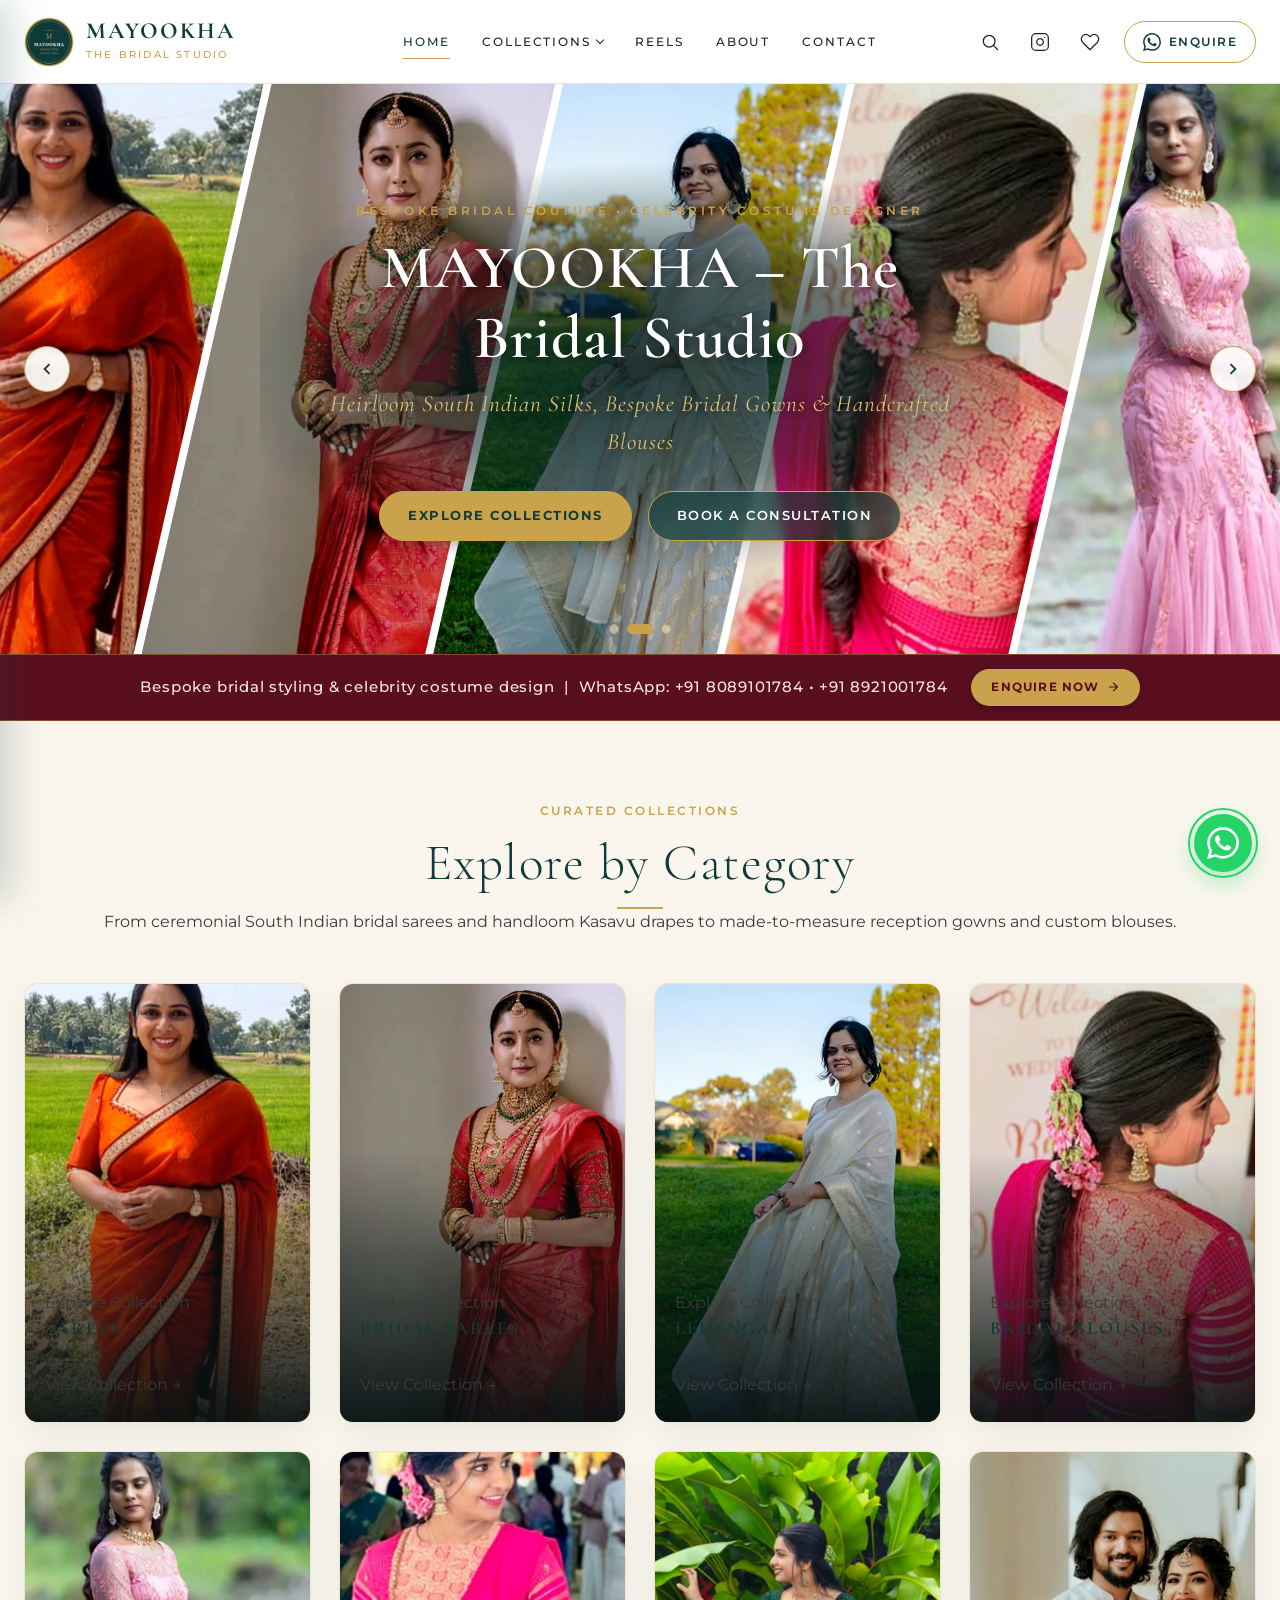
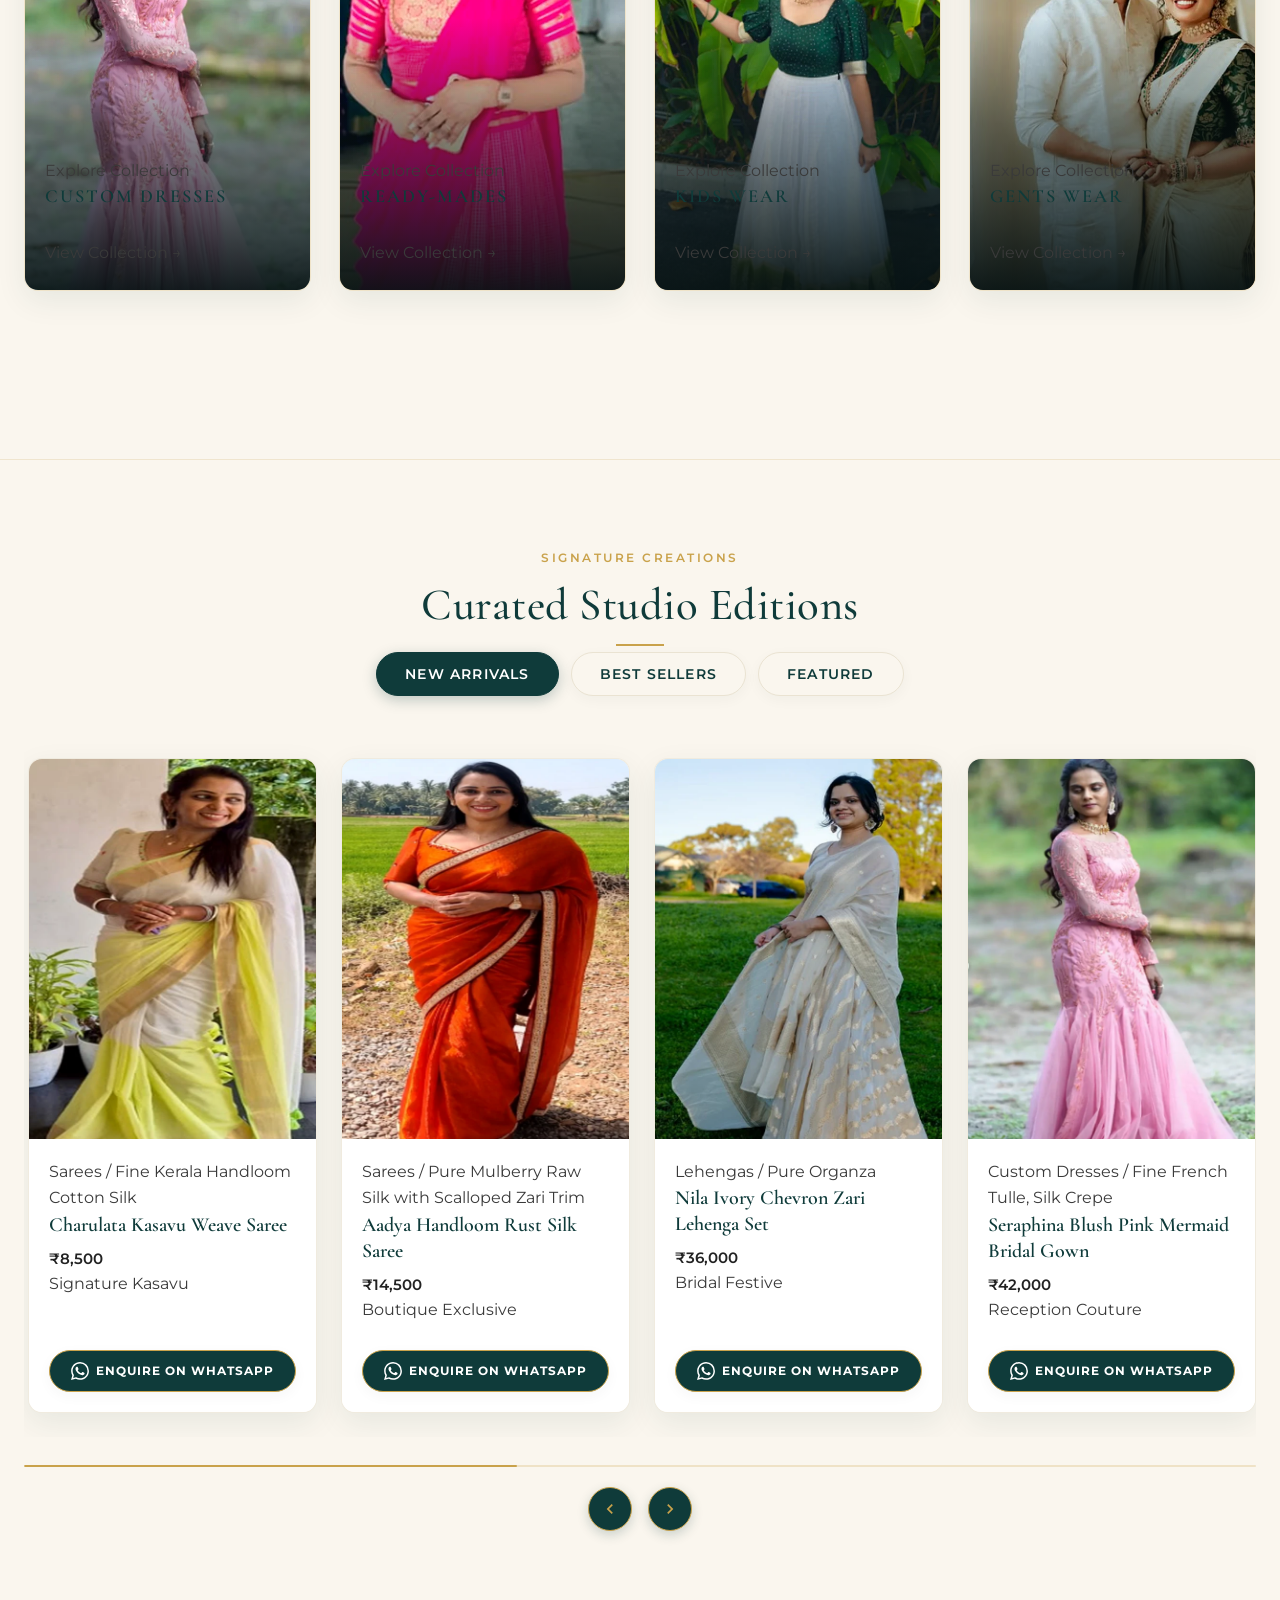
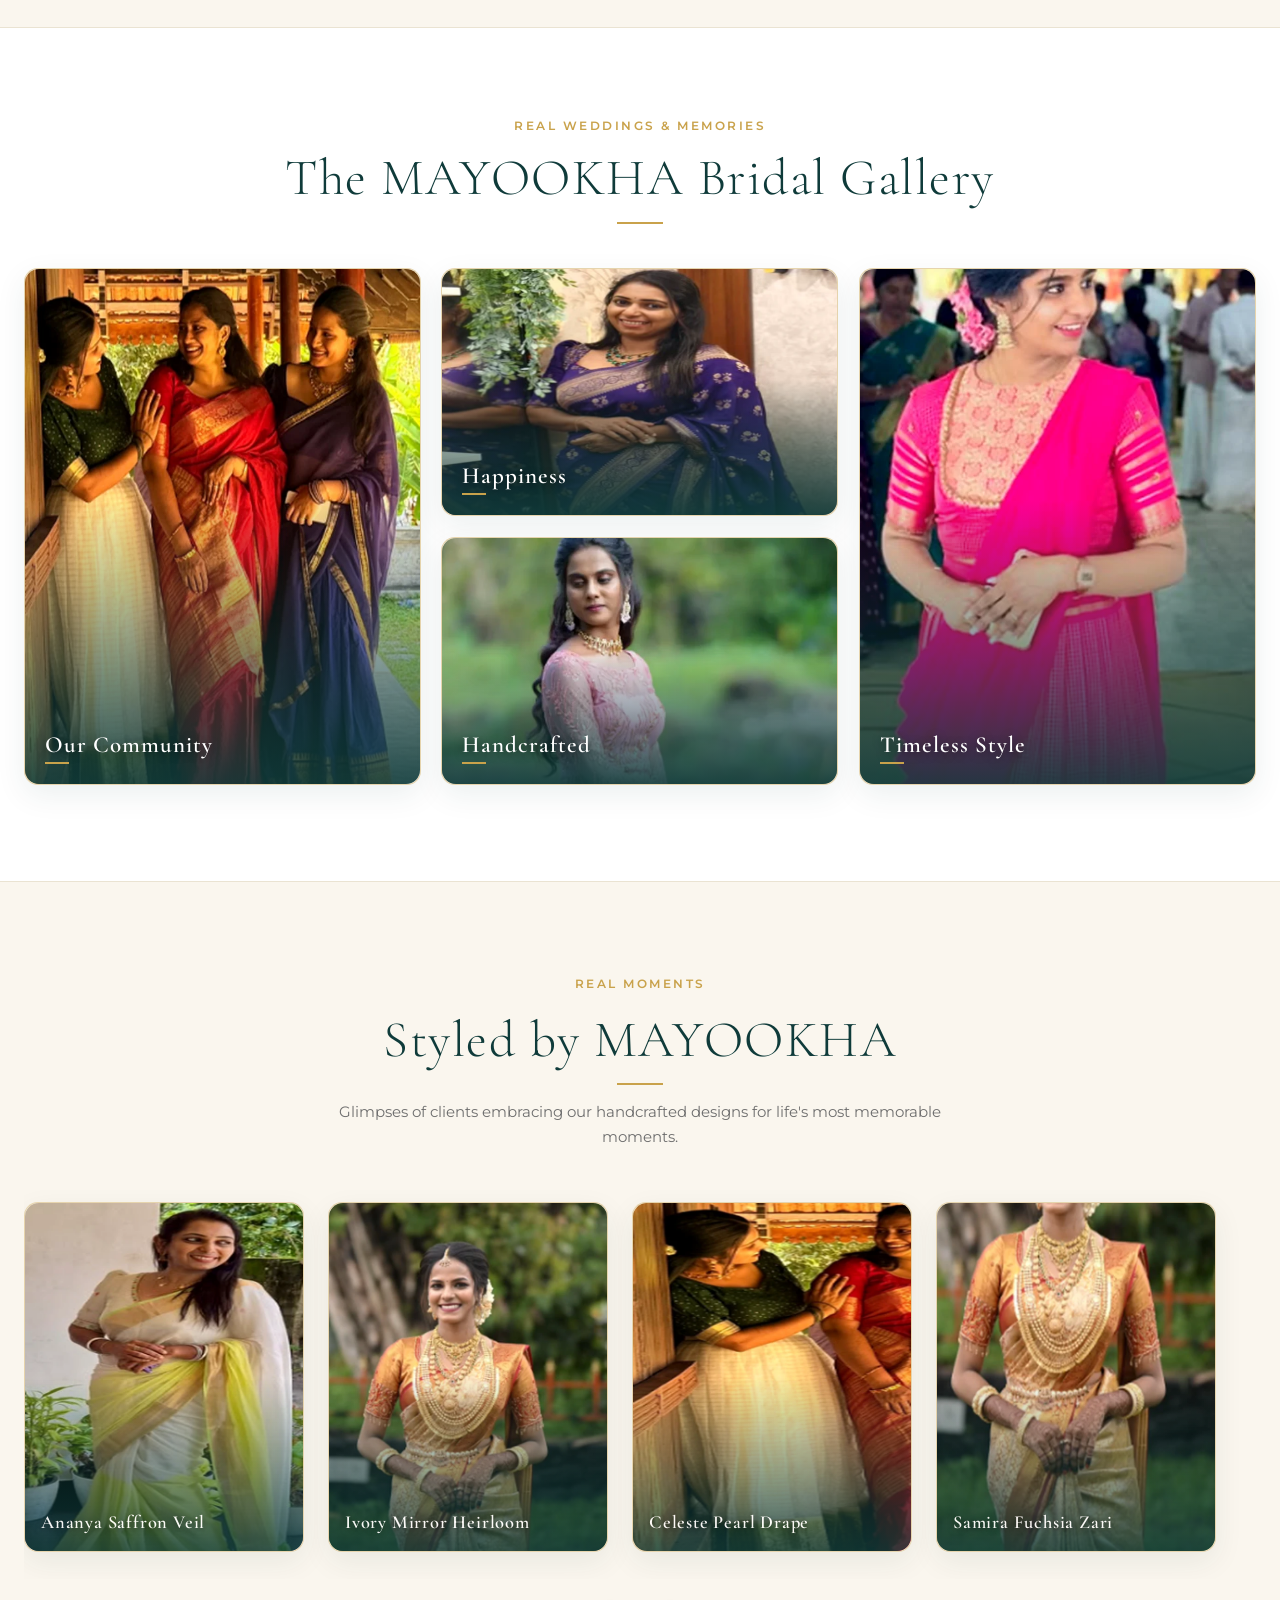
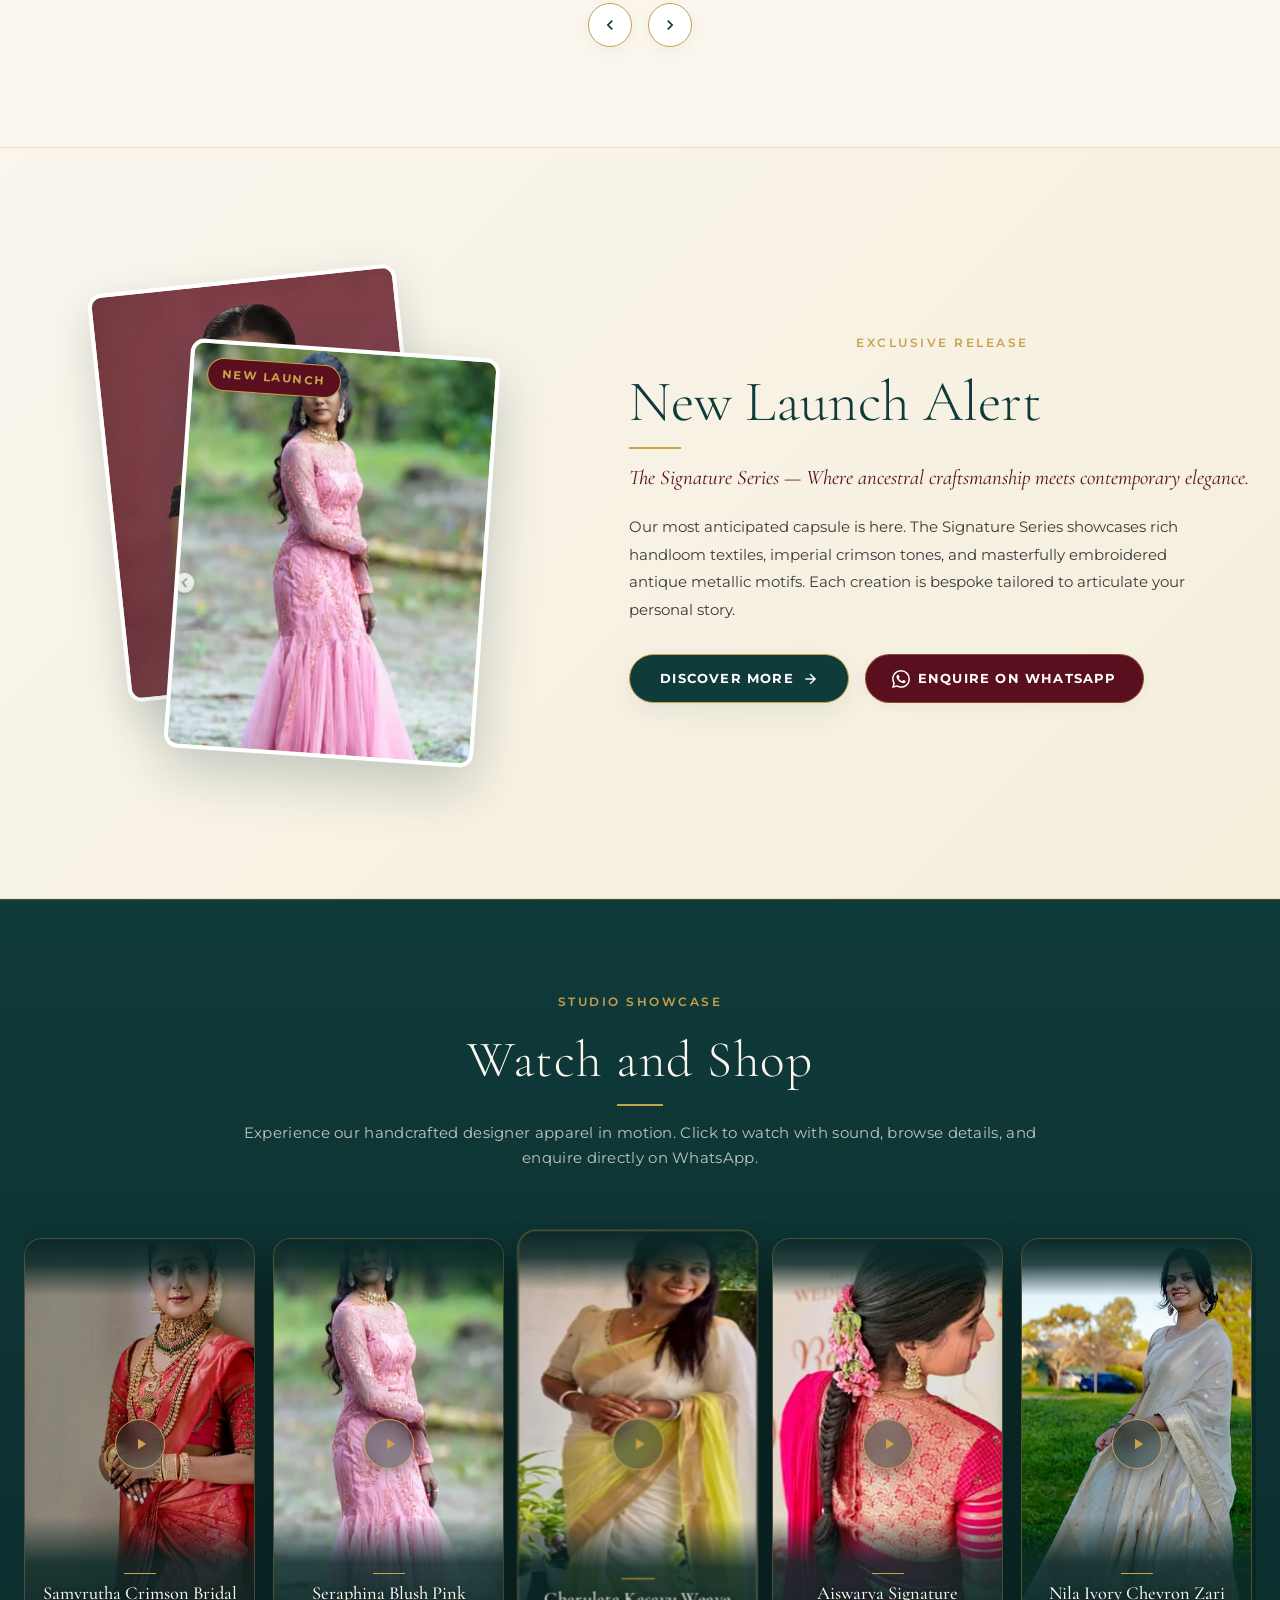
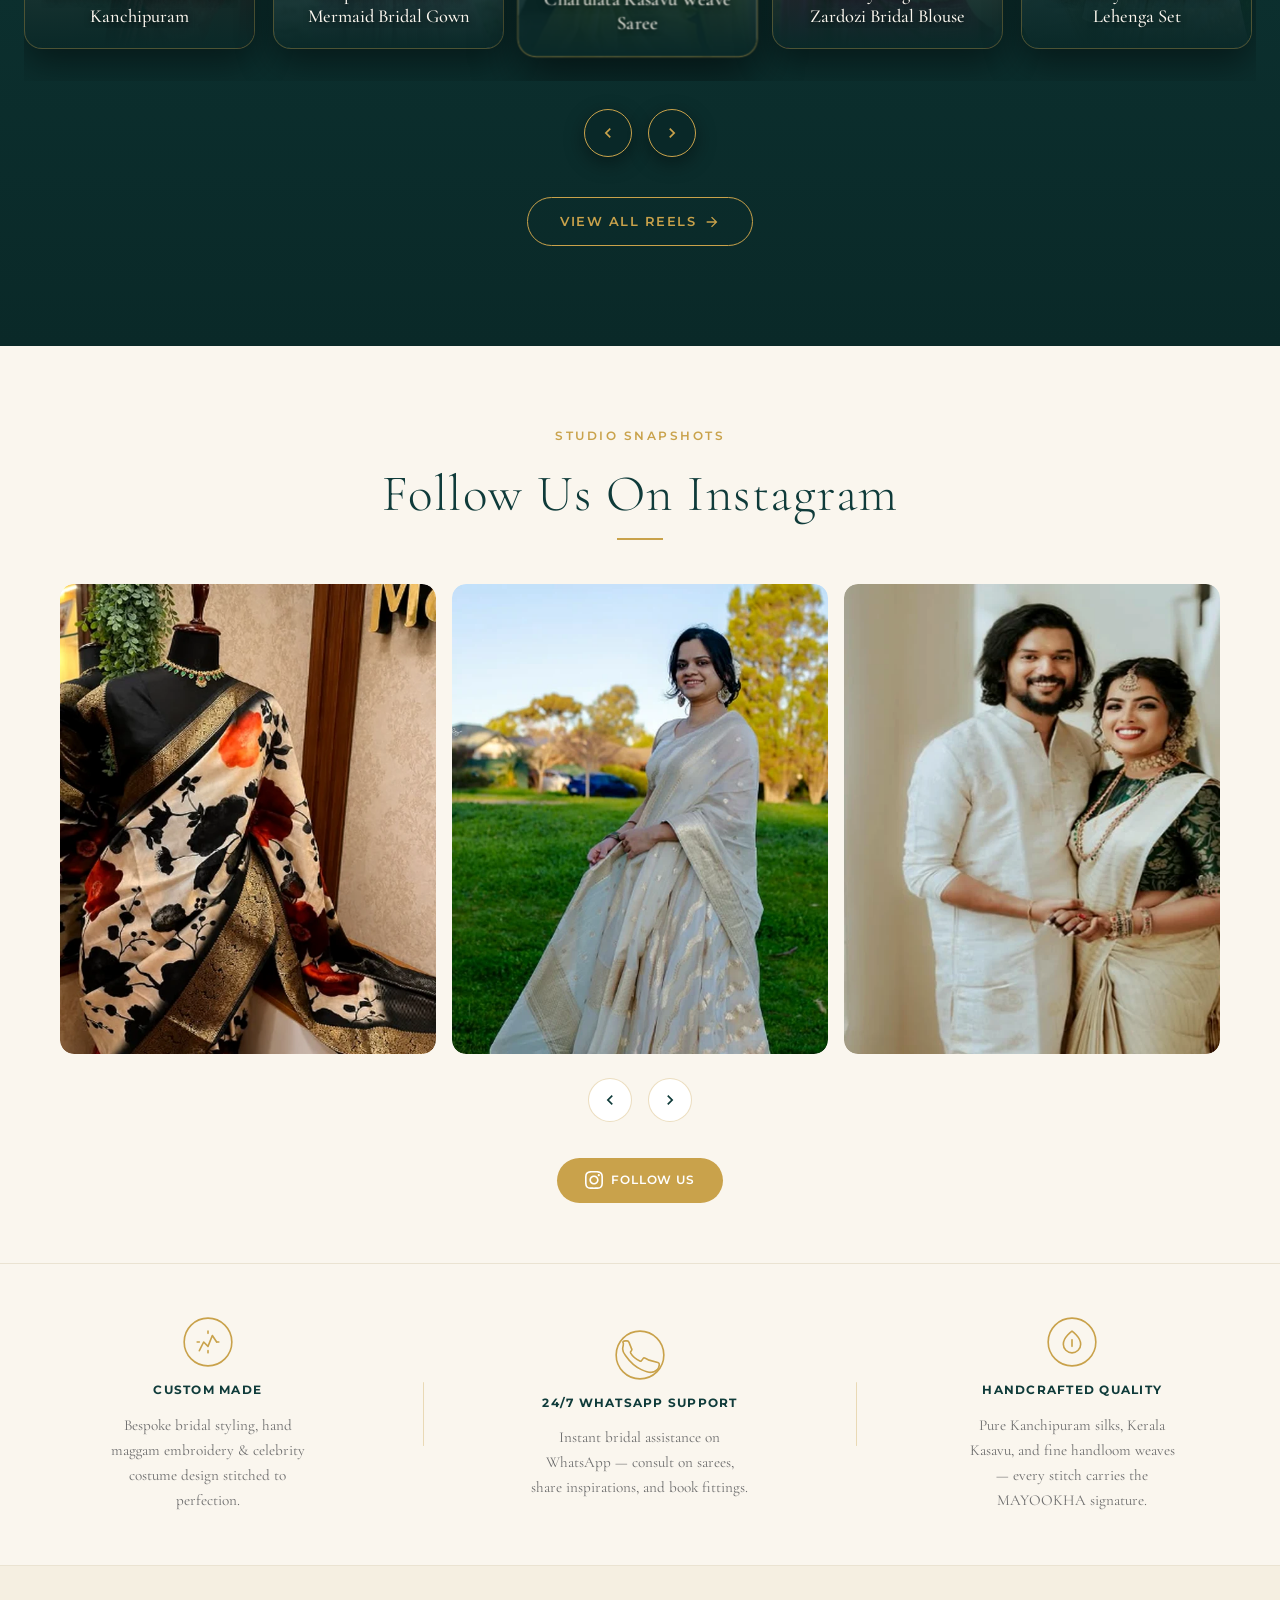
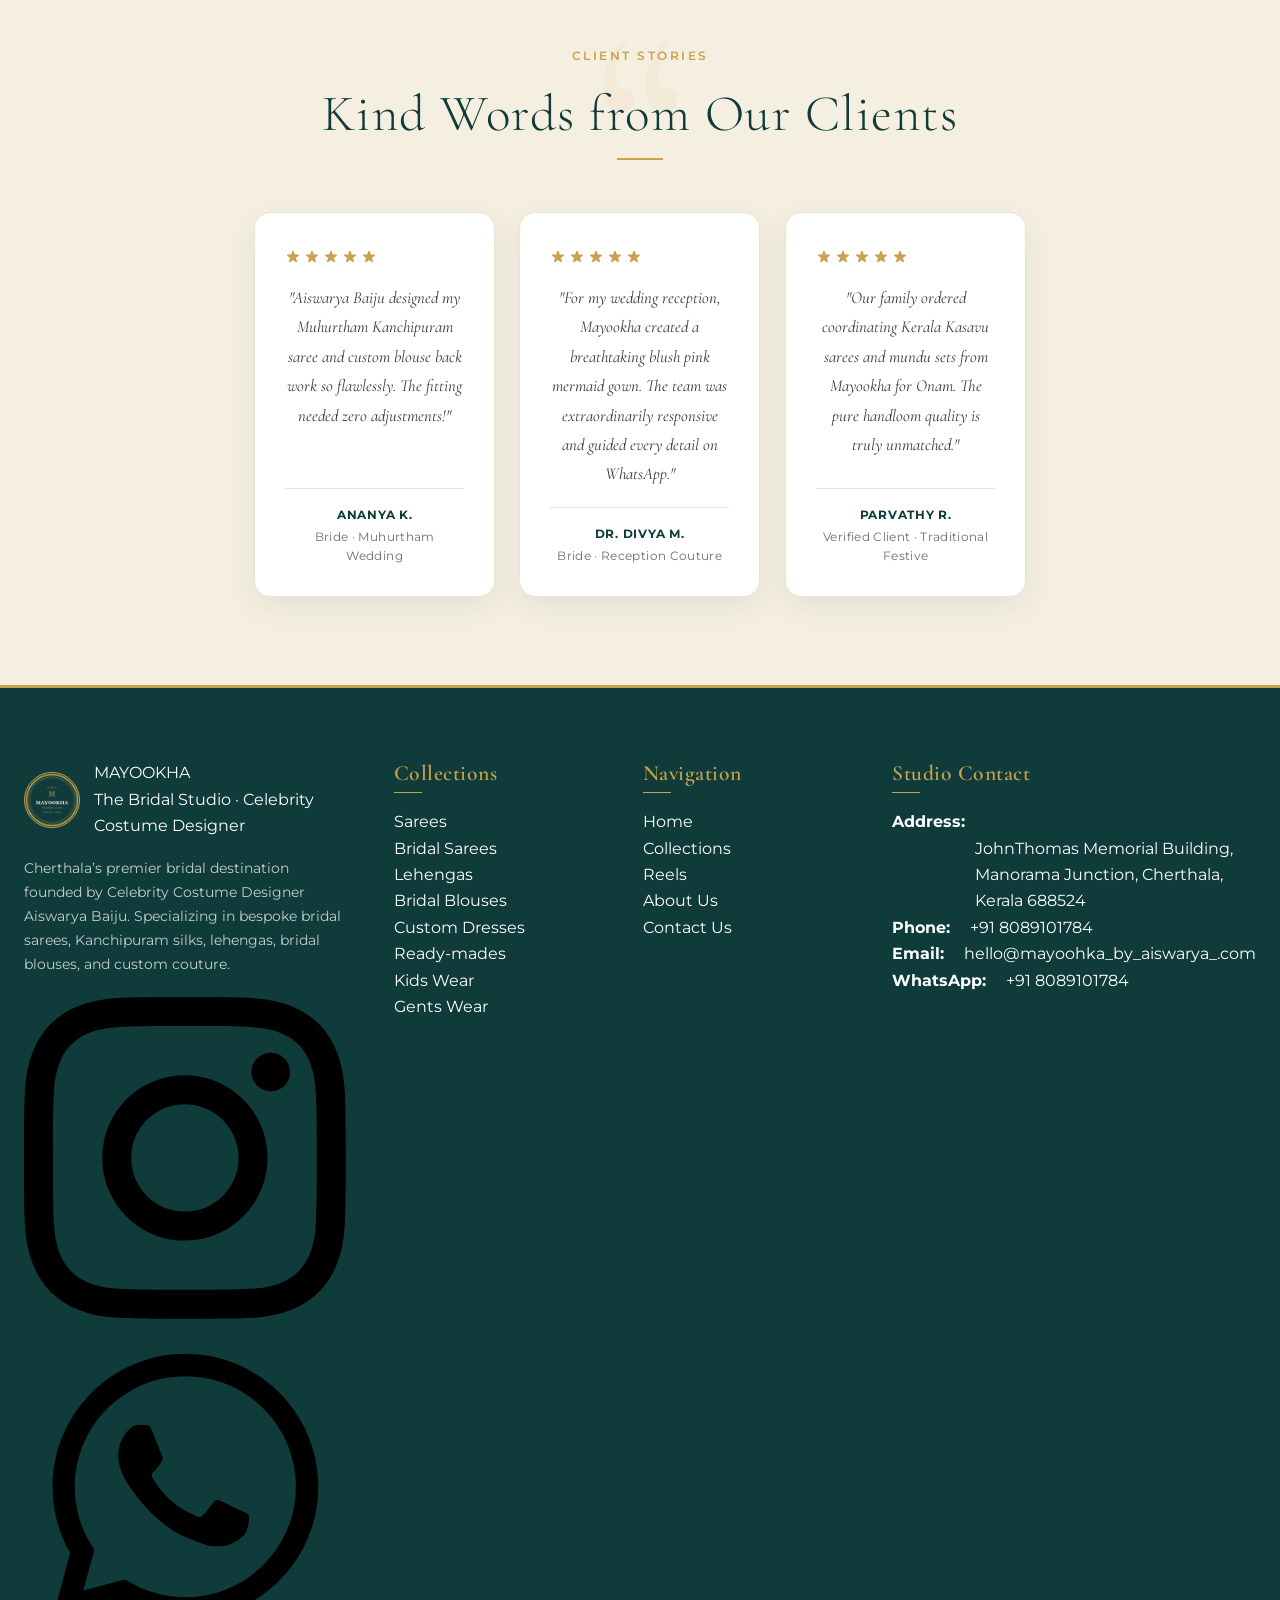
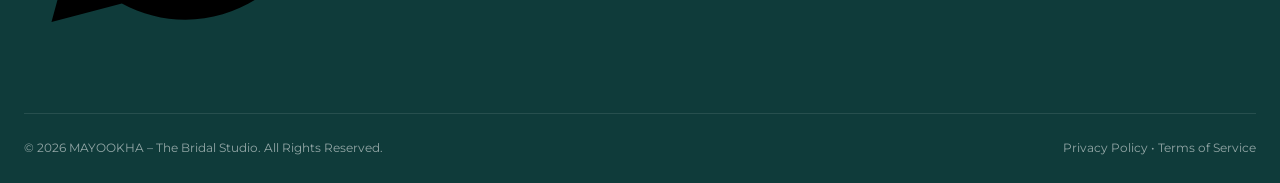
==== deploy/index.html @ e709fb30 "first commit" ====
<!DOCTYPE html>
<html lang="en">
<head>
  <meta charset="UTF-8">
  <meta name="viewport" content="width=device-width, initial-scale=1.0">
  <title>MAYOOKHA – The Bridal Studio | Contemporary Fashion &amp; Apparel</title>
  <meta name="description" content="MAYOOKHA – The Bridal Studio by Celebrity Costume Designer Aiswarya Baiju in Cherthala, Kerala. Bespoke bridal sarees, Kanchipuram silks, lehengas, designer bridal blouses, and custom couture.">
  <meta name="robots" content="noindex, nofollow">

  <!-- Open Graph Meta Tags -->
  <meta property="og:title" content="MAYOOKHA – The Bridal Studio | Celebrity Costume Designer">
  <meta property="og:description" content="MAYOOKHA – The Bridal Studio by Celebrity Costume Designer Aiswarya Baiju in Cherthala, Kerala. Bespoke bridal sarees, Kanchipuram silks, lehengas, designer bridal blouses, and custom couture.">
  <meta property="og:image" content="assets/images/logo-badge.png">
  <meta property="og:type" content="website">
  
  <!-- Google Fonts: Cormorant Garamond & Montserrat -->
  <link rel="preconnect" href="https://fonts.googleapis.com">
  <link rel="preconnect" href="https://fonts.gstatic.com" crossorigin>
  <link href="https://fonts.googleapis.com/css2?family=Cormorant+Garamond:ital,wght@0,400;0,500;0,600;0,700;1,400&family=Montserrat:wght@300;400;500;600;700&display=swap" rel="stylesheet">
  
  <!-- Favicon -->
  <link rel="icon" type="image/png" sizes="32x32" href="assets/images/logo-badge.png">
  <link rel="icon" type="image/png" sizes="16x16" href="assets/images/logo-badge.png">
  <link rel="apple-touch-icon" sizes="180x180" href="assets/images/logo-badge.png">
  <meta name="theme-color" content="#0F3B3A">

  <!-- Master Stylesheet with cache buster -->
  <link rel="stylesheet" href="css/style.css?v=7.0">
</head>
<body>

  <!-- ========================================================================
       1. Sticky Header
       ======================================================================== -->
  <header class="site-header" id="mainHeader">
    <div class="container header-inner">
      
      <!-- Mobile Hamburger Toggle (Left on mobile under 768px, >=44px tap area) -->
      <button class="mobile-toggle" aria-label="Open Navigation Menu" aria-expanded="false" aria-controls="mobileDrawer">
        <span class="hamburger-bar"></span>
        <span class="hamburger-bar"></span>
        <span class="hamburger-bar"></span>
      </button>

      <!-- Brand Logo & Name (Left on desktop, centered on mobile) -->
      <a href="index.html" class="brand-link" aria-label="MAYOOKHA - Home">
        <img src="assets/images/logo-badge.png" alt="MAYOOKHA Emblem" class="brand-badge-img" width="50" height="50">
        <div class="brand-text-wrap">
          <span class="brand-main-text">MAYOOKHA</span>
          <span class="brand-sub-text">The Bridal Studio</span>
        </div>
      </a>

      <!-- Center Desktop Navigation -->
      <nav class="main-nav" aria-label="Primary Navigation">
        <div class="nav-item">
          <a href="index.html" class="nav-link active">Home</a>
        </div>

        <!-- Collections Dropdown -->
        <div class="nav-item">
          <a href="collections.html" class="nav-link">
            Collections <span class="nav-arrow"></span>
          </a>
          <div class="dropdown-menu" role="menu">
                        <div class="dropdown-grid">
              <a href="collections.html?c=sarees" class="dropdown-card">
                <img src="assets/images/collection-01.webp" alt="Sarees" class="dropdown-thumb" width="64" height="64" loading="lazy">
                <div class="dropdown-card-text">
                  <div class="dropdown-title">Sarees</div>
                  <div class="dropdown-desc">Kasavu, tissue, organza &amp; celebration drapes</div>
                </div>
              </a>

              <a href="collections.html?c=bridal-sarees" class="dropdown-card">
                <img src="assets/images/collection-02.webp" alt="Bridal Sarees" class="dropdown-thumb" width="64" height="64" loading="lazy">
                <div class="dropdown-card-text">
                  <div class="dropdown-title">Bridal Sarees</div>
                  <div class="dropdown-desc">Pure Kanchipuram silks &amp; Muhurtham weaves</div>
                </div>
              </a>

              <a href="collections.html?c=lehengas" class="dropdown-card">
                <img src="assets/images/collection-03.webp" alt="Lehengas" class="dropdown-thumb" width="64" height="64" loading="lazy">
                <div class="dropdown-card-text">
                  <div class="dropdown-title">Lehengas</div>
                  <div class="dropdown-desc">Bridal lehengas, dhavani sets &amp; half-sarees</div>
                </div>
              </a>

              <a href="collections.html?c=bridal-blouses" class="dropdown-card">
                <img src="assets/images/collection-04.webp" alt="Bridal Blouses" class="dropdown-thumb" width="64" height="64" loading="lazy">
                <div class="dropdown-card-text">
                  <div class="dropdown-title">Bridal Blouses</div>
                  <div class="dropdown-desc">Zardozi, aari, maggam &amp; designer back work</div>
                </div>
              </a>

              <a href="collections.html?c=custom-dresses" class="dropdown-card">
                <img src="assets/images/collection-05.webp" alt="Custom Dresses" class="dropdown-thumb" width="64" height="64" loading="lazy">
                <div class="dropdown-card-text">
                  <div class="dropdown-title">Custom Dresses</div>
                  <div class="dropdown-desc">Bespoke bridal gowns &amp; evening couture</div>
                </div>
              </a>

              <a href="collections.html?c=ready-mades" class="dropdown-card">
                <img src="assets/images/collection-06.webp" alt="Ready-mades" class="dropdown-thumb" width="64" height="64" loading="lazy">
                <div class="dropdown-card-text">
                  <div class="dropdown-title">Ready-mades</div>
                  <div class="dropdown-desc">Designer kurtas &amp; festive coordinates</div>
                </div>
              </a>

              <a href="collections.html?c=kids-wear" class="dropdown-card">
                <img src="assets/images/collection-07.webp" alt="Kids Wear" class="dropdown-thumb" width="64" height="64" loading="lazy">
                <div class="dropdown-card-text">
                  <div class="dropdown-title">Kids Wear</div>
                  <div class="dropdown-desc">Pattu pavadai &amp; custom kids ethnic wear</div>
                </div>
              </a>

              <a href="collections.html?c=gents-wear" class="dropdown-card">
                <img src="assets/images/collection-08.webp" alt="Gents Wear" class="dropdown-thumb" width="64" height="64" loading="lazy">
                <div class="dropdown-card-text">
                  <div class="dropdown-title">Gents Wear</div>
                  <div class="dropdown-desc">Kasavu mundu sets, silk kurtas &amp; groomswear</div>
                </div>
              </a>
            </div>
            <div class="dropdown-footer">
              <a href="collections.html" class="dropdown-all-link">
                View All Collections &rarr;
              </a>
            </div>
          </div>
        </div>

        <div class="nav-item">
          <a href="reels.html" class="nav-link">Reels</a>
        </div>

        <div class="nav-item">
          <a href="about.html" class="nav-link">About</a>
        </div>

        <div class="nav-item">
          <a href="contact.html" class="nav-link">Contact</a>
        </div>
      </nav>

      <!-- Right Header Actions -->
      <div class="header-actions">
        <!-- Thin-line Search Icon (20px, 1.5px stroke, 44px tap area) -->
        <button class="icon-btn search-trigger" aria-label="Open Search">
          <svg width="20" height="20" viewBox="0 0 24 24" fill="none" stroke="currentColor" stroke-width="1.5" stroke-linecap="round" stroke-linejoin="round" aria-hidden="true"><circle cx="11" cy="11" r="7"/><line x1="21" y1="21" x2="16" y2="16"/></svg>
        </button>

        <!-- Thin-line Instagram Icon (20px, 1.5px stroke, 44px tap area) -->
        <a href="https://www.instagram.com/mayoohka_by_aiswarya_/" target="_blank" rel="noopener" class="icon-btn header-insta-btn" aria-label="Visit Instagram Profile">
          <svg width="20" height="20" viewBox="0 0 24 24" fill="none" stroke="currentColor" stroke-width="1.5" stroke-linecap="round" stroke-linejoin="round" aria-hidden="true"><rect x="2" y="2" width="20" height="20" rx="5" ry="5"/><path d="M16 11.37A4 4 0 1 1 12.63 8 4 4 0 0 1 16 11.37z"/><line x1="17.5" y1="6.5" x2="17.51" y2="6.5"/></svg>
        </a>

        <!-- Thin-line Wishlist Heart Icon (20px, 1.5px stroke, 44px tap area) -->
        <a href="#wishlist" class="icon-btn wishlist-btn" aria-label="View Wishlist">
          <svg width="20" height="20" viewBox="0 0 24 24" fill="none" stroke="currentColor" stroke-width="1.5" stroke-linecap="round" stroke-linejoin="round" aria-hidden="true"><path d="M20.84 4.61a5.5 5.5 0 0 0-7.78 0L12 5.67l-1.06-1.06a5.5 5.5 0 0 0-7.78 7.78l1.06 1.06L12 21.23l7.78-7.78 1.06-1.06a5.5 5.5 0 0 0 0-7.78z"/></svg>
          <span class="badge-count wishlist-badge" style="display: none;">0</span>
        </a>

        <!-- Mobile WhatsApp Icon Button (Under 768px, 44px tap target) -->
        <a href="https://wa.me/918089101784" target="_blank" rel="noopener" class="icon-btn mobile-wa-btn" aria-label="Chat on WhatsApp">
          <svg width="20" height="20" viewBox="0 0 24 24" fill="currentColor" aria-hidden="true"><path d="M17.472 14.382c-.297-.149-1.758-.867-2.03-.967-.273-.099-.471-.148-.67.15-.197.297-.767.966-.94 1.164-.173.199-.347.223-.644.075-.297-.15-1.255-.463-2.39-1.475-.883-.788-1.48-1.761-1.653-2.059-.173-.297-.018-.458.13-.606.134-.133.298-.347.446-.52.149-.174.198-.298.298-.497.099-.198.05-.371-.025-.52-.075-.149-.669-1.612-.916-2.207-.242-.579-.487-.5-.669-.51-.173-.008-.371-.01-.57-.01-.198 0-.52.074-.792.372-.272.297-1.04 1.016-1.04 2.479 0 1.462 1.065 2.875 1.213 3.074.149.198 2.096 3.2 5.077 4.487.709.306 1.262.489 1.694.625.712.227 1.36.195 1.871.118.571-.085 1.758-.719 2.006-1.413.248-.694.248-1.289.173-1.413-.074-.124-.272-.198-.57-.347m-5.421 7.403h-.004a9.87 9.87 0 01-5.031-1.378l-.361-.214-3.741.982.998-3.648-.235-.374a9.86 9.86 0 01-1.51-5.26c.001-5.45 4.436-9.884 9.888-9.884 2.64 0 5.122 1.03 6.988 2.898a9.825 9.825 0 012.893 6.994c-.003 5.45-4.437 9.884-9.885 9.884m8.413-18.297A11.815 11.815 0 0012.05 0C5.495 0 .16 5.335.157 11.892c0 2.096.547 4.142 1.588 5.945L.057 24l6.305-1.654a11.882 11.882 0 005.683 1.448h.005c6.554 0 11.89-5.335 11.893-11.893a11.821 11.821 0 00-3.48-8.413Z"/></svg>
        </a>

        <!-- Desktop Enquire Pill (Gold-outline pill with WhatsApp icon, fills teal on hover) -->
        <a href="https://wa.me/918089101784" target="_blank" rel="noopener" class="btn-enquire-pill" aria-label="Enquire on WhatsApp">
          <svg width="18" height="18" viewBox="0 0 24 24" fill="currentColor" aria-hidden="true"><path d="M17.472 14.382c-.297-.149-1.758-.867-2.03-.967-.273-.099-.471-.148-.67.15-.197.297-.767.966-.94 1.164-.173.199-.347.223-.644.075-.297-.15-1.255-.463-2.39-1.475-.883-.788-1.48-1.761-1.653-2.059-.173-.297-.018-.458.13-.606.134-.133.298-.347.446-.52.149-.174.198-.298.298-.497.099-.198.05-.371-.025-.52-.075-.149-.669-1.612-.916-2.207-.242-.579-.487-.5-.669-.51-.173-.008-.371-.01-.57-.01-.198 0-.52.074-.792.372-.272.297-1.04 1.016-1.04 2.479 0 1.462 1.065 2.875 1.213 3.074.149.198 2.096 3.2 5.077 4.487.709.306 1.262.489 1.694.625.712.227 1.36.195 1.871.118.571-.085 1.758-.719 2.006-1.413.248-.694.248-1.289.173-1.413-.074-.124-.272-.198-.57-.347m-5.421 7.403h-.004a9.87 9.87 0 01-5.031-1.378l-.361-.214-3.741.982.998-3.648-.235-.374a9.86 9.86 0 01-1.51-5.26c.001-5.45 4.436-9.884 9.888-9.884 2.64 0 5.122 1.03 6.988 2.898a9.825 9.825 0 012.893 6.994c-.003 5.45-4.437 9.884-9.885 9.884m8.413-18.297A11.815 11.815 0 0012.05 0C5.495 0 .16 5.335.157 11.892c0 2.096.547 4.142 1.588 5.945L.057 24l6.305-1.654a11.882 11.882 0 005.683 1.448h.005c6.554 0 11.89-5.335 11.893-11.893a11.821 11.821 0 00-3.48-8.413Z"/></svg>
          <span>Enquire</span>
        </a>
      </div>

    </div>
  </header>

  <!-- ========================================================================
       Mobile Drawer Navigation (Left-Slide, Ivory, Safe Area, Staggered)
       ======================================================================== -->
  <div class="mobile-drawer-overlay" aria-hidden="true"></div>
  <aside class="mobile-drawer" id="mobileDrawer" aria-label="Mobile Navigation" aria-hidden="true">
    <div class="drawer-header">
      <div class="brand-text-wrap">
          <span class="brand-main-text">MAYOOKHA</span>
          <span class="brand-sub-text">The Bridal Studio</span>
        </div>
      <button class="drawer-close-btn" aria-label="Close Mobile Menu">&times;</button>
    </div>

    <nav class="drawer-nav">
      <div class="drawer-nav-item">
        <a href="index.html" class="drawer-link active">Home</a>
      </div>
      
      <!-- Collapsible Collections Accordion with Thumbnails -->
      <div class="drawer-nav-item">
        <button class="drawer-accordion-btn" aria-expanded="false">
          <span>Collections</span>
          <span class="nav-arrow"></span>
        </button>
                <div class="drawer-accordion-content">
          <a href="collections.html?c=sarees" class="drawer-sublink-card">
            <img src="assets/images/collection-01.webp" alt="Sarees" class="drawer-sublink-thumb" width="40" height="40" loading="lazy">
            <span class="drawer-sublink-name">Sarees</span>
          </a>
          <a href="collections.html?c=bridal-sarees" class="drawer-sublink-card">
            <img src="assets/images/collection-02.webp" alt="Bridal Sarees" class="drawer-sublink-thumb" width="40" height="40" loading="lazy">
            <span class="drawer-sublink-name">Bridal Sarees</span>
          </a>
          <a href="collections.html?c=lehengas" class="drawer-sublink-card">
            <img src="assets/images/collection-03.webp" alt="Lehengas" class="drawer-sublink-thumb" width="40" height="40" loading="lazy">
            <span class="drawer-sublink-name">Lehengas</span>
          </a>
          <a href="collections.html?c=bridal-blouses" class="drawer-sublink-card">
            <img src="assets/images/collection-04.webp" alt="Bridal Blouses" class="drawer-sublink-thumb" width="40" height="40" loading="lazy">
            <span class="drawer-sublink-name">Bridal Blouses</span>
          </a>
          <a href="collections.html?c=custom-dresses" class="drawer-sublink-card">
            <img src="assets/images/collection-05.webp" alt="Custom Dresses" class="drawer-sublink-thumb" width="40" height="40" loading="lazy">
            <span class="drawer-sublink-name">Custom Dresses</span>
          </a>
          <a href="collections.html?c=ready-mades" class="drawer-sublink-card">
            <img src="assets/images/collection-06.webp" alt="Ready-mades" class="drawer-sublink-thumb" width="40" height="40" loading="lazy">
            <span class="drawer-sublink-name">Ready-mades</span>
          </a>
          <a href="collections.html?c=kids-wear" class="drawer-sublink-card">
            <img src="assets/images/collection-07.webp" alt="Kids Wear" class="drawer-sublink-thumb" width="40" height="40" loading="lazy">
            <span class="drawer-sublink-name">Kids Wear</span>
          </a>
          <a href="collections.html?c=gents-wear" class="drawer-sublink-card">
            <img src="assets/images/collection-08.webp" alt="Gents Wear" class="drawer-sublink-thumb" width="40" height="40" loading="lazy">
            <span class="drawer-sublink-name">Gents Wear</span>
          </a>
          <a href="collections.html" class="drawer-sublink-all">
            View all collections &rarr;
          </a>
        </div>
      </div>

      <div class="drawer-nav-item">
        <a href="reels.html" class="drawer-link">Reels</a>
      </div>

      <div class="drawer-nav-item">
        <a href="about.html" class="drawer-link">About</a>
      </div>

      <div class="drawer-nav-item">
        <a href="contact.html" class="drawer-link">Contact</a>
      </div>
    </nav>

    <div class="drawer-footer">
      <a href="https://wa.me/918089101784" target="_blank" rel="noopener" class="drawer-wa-btn">
        <svg width="18" height="18" viewBox="0 0 24 24" fill="currentColor" aria-hidden="true"><path d="M17.472 14.382c-.297-.149-1.758-.867-2.03-.967-.273-.099-.471-.148-.67.15-.197.297-.767.966-.94 1.164-.173.199-.347.223-.644.075-.297-.15-1.255-.463-2.39-1.475-.883-.788-1.48-1.761-1.653-2.059-.173-.297-.018-.458.13-.606.134-.133.298-.347.446-.52.149-.174.198-.298.298-.497.099-.198.05-.371-.025-.52-.075-.149-.669-1.612-.916-2.207-.242-.579-.487-.5-.669-.51-.173-.008-.371-.01-.57-.01-.198 0-.52.074-.792.372-.272.297-1.04 1.016-1.04 2.479 0 1.462 1.065 2.875 1.213 3.074.149.198 2.096 3.2 5.077 4.487.709.306 1.262.489 1.694.625.712.227 1.36.195 1.871.118.571-.085 1.758-.719 2.006-1.413.248-.694.248-1.289.173-1.413-.074-.124-.272-.198-.57-.347m-5.421 7.403h-.004a9.87 9.87 0 01-5.031-1.378l-.361-.214-3.741.982.998-3.648-.235-.374a9.86 9.86 0 01-1.51-5.26c.001-5.45 4.436-9.884 9.888-9.884 2.64 0 5.122 1.03 6.988 2.898a9.825 9.825 0 012.893 6.994c-.003 5.45-4.437 9.884-9.885 9.884m8.413-18.297A11.815 11.815 0 0012.05 0C5.495 0 .16 5.335.157 11.892c0 2.096.547 4.142 1.588 5.945L.057 24l6.305-1.654a11.882 11.882 0 005.683 1.448h.005c6.554 0 11.89-5.335 11.893-11.893a11.821 11.821 0 00-3.48-8.413Z"/></svg>
        <span>Enquire on WhatsApp</span>
      </a>

      <div class="drawer-contact-strip">
        <a href="tel:+918089101784" class="drawer-phone-link" aria-label="Call +91 8089101784">
          <svg width="16" height="16" viewBox="0 0 24 24" fill="none" stroke="currentColor" stroke-width="1.5" stroke-linecap="round" stroke-linejoin="round" aria-hidden="true"><path d="M22 16.92v3a2 2 0 0 1-2.18 2 19.79 19.79 0 0 1-8.63-3.07 19.5 19.5 0 0 1-6-6 19.79 19.79 0 0 1-3.07-8.67A2 2 0 0 1 4.11 2h3a2 2 0 0 1 2 1.72 12.84 12.84 0 0 0 .7 2.81 2 2 0 0 1-.45 2.11L8.09 9.91a16 16 0 0 0 6 6l1.27-1.27a2 2 0 0 1 2.11-.45 12.84 12.84 0 0 0 2.81.7A2 2 0 0 1 22 16.92z"/></svg>
          <span>+91 8089101784</span>
        </a>

        <a href="https://www.instagram.com/mayoohka_by_aiswarya_/" target="_blank" rel="noopener" class="drawer-insta-link" aria-label="Instagram Profile">
          <svg width="18" height="18" viewBox="0 0 24 24" fill="none" stroke="currentColor" stroke-width="1.5" stroke-linecap="round" stroke-linejoin="round" aria-hidden="true"><rect x="2" y="2" width="20" height="20" rx="5" ry="5"/><path d="M16 11.37A4 4 0 1 1 12.63 8 4 4 0 0 1 16 11.37z"/><line x1="17.5" y1="6.5" x2="17.51" y2="6.5"/></svg>
          <span>@mayoohka_by_aiswarya_</span>
        </a>
      </div>
    </div>
  </aside>

  <!-- ========================================================================
       Search Overlay Modal
       ======================================================================== -->
  <div class="search-modal-overlay" role="dialog" aria-modal="true" aria-label="Search Boutique">
    <div class="search-modal-container">
      <button class="search-close-btn" aria-label="Close Search">&times;</button>
      <h2 class="search-title">Search Collections &amp; Designs</h2>
      <form class="search-input-wrap" onsubmit="event.preventDefault(); window.location.href='collections.html?q=' + encodeURIComponent(document.querySelector('.search-input').value);">
        <input type="text" class="search-input" placeholder="Search Ethnic Wear, Gowns, Silks, Handcrafts..." aria-label="Search query">
        <button type="submit" class="search-submit-btn" aria-label="Submit Search">
          <svg viewBox="0 0 24 24" width="22" height="22" fill="currentColor"><path d="M15.5 14h-.79l-.28-.27A6.471 6.471 0 0 0 16 9.5 6.5 6.5 0 1 0 9.5 16c1.61 0 3.09-.59 4.23-1.57l.27.28v.79l5 4.99L20.49 19l-4.99-5zm-6 0C7.01 14 5 11.99 5 9.5S7.01 5 9.5 5 14 7.01 14 9.5 11.99 14 9.5 14z"/></svg>
        </button>
      </form>
    </div>
  </div>

  <!-- ========================================================================
       Main Content (Step 2: Hero Slideshow, Announcement, Collections)
       ======================================================================== -->
  <main id="mainContent">

    <!-- Section A: Hero Slanted Parallelograms Slideshow -->
    <section class="hero-section" id="hero" aria-label="Hero Slideshow">
      <div class="hero-slider">
        
        <!-- Slides Wrapper -->
        <div class="hero-slides-wrapper">
          
          <!-- Slide 1 (Active by default) -->
          <div class="hero-slide active" data-slide="0">
            <!-- Desktop: 5 Slanted Parallelogram Panels -->
            <div class="hero-slanted-track">
              <div class="hero-panel" title="Contemporary Look 1">
                <img src="assets/images/hero-01.webp" alt="Contemporary Collection Look 1" width="360" height="570" loading="eager">
              </div>
              <div class="hero-panel" title="Contemporary Look 2">
                <img src="assets/images/hero-02.webp" alt="Contemporary Collection Look 2" width="360" height="570" loading="eager">
              </div>
              <div class="hero-panel" title="Contemporary Look 3">
                <img src="assets/images/hero-03.webp" alt="Contemporary Collection Look 3" width="360" height="570" loading="eager">
              </div>
              <div class="hero-panel" title="Contemporary Look 4">
                <img src="assets/images/hero-04.webp" alt="Contemporary Collection Look 4" width="360" height="570" loading="eager">
              </div>
              <div class="hero-panel" title="Contemporary Look 5">
                <img src="assets/images/hero-05.webp" alt="Contemporary Collection Look 5" width="360" height="570" loading="eager">
              </div>
            </div>
          </div>

          <!-- Slide 2 -->
          <div class="hero-slide" data-slide="1">
            <div class="hero-slanted-track">
              <div class="hero-panel" title="Handwoven Silk Drape">
                <img src="assets/images/collection-01.webp" alt="Handwoven Silk Drape" width="360" height="570" loading="lazy">
              </div>
              <div class="hero-panel" title="Tailored Evening Gown">
                <img src="assets/images/collection-02.webp" alt="Tailored Evening Gown" width="360" height="570" loading="lazy">
              </div>
              <div class="hero-panel" title="Flared Statement Ensemble">
                <img src="assets/images/collection-03.webp" alt="Flared Statement Ensemble" width="360" height="570" loading="lazy">
              </div>
              <div class="hero-panel" title="Bespoke Evening Gown">
                <img src="assets/images/collection-04.webp" alt="Bespoke Evening Gown" width="360" height="570" loading="lazy">
              </div>
              <div class="hero-panel" title="Artisanal Silk Drape">
                <img src="assets/images/collection-05.webp" alt="Artisanal Silk Drape" width="360" height="570" loading="lazy">
              </div>
            </div>
          </div>

          <!-- Slide 3 -->
          <div class="hero-slide" data-slide="2">
            <div class="hero-slanted-track">
              <div class="hero-panel" title="Crimson Silk Drape">
                <img src="assets/images/collection-06.webp" alt="Crimson Silk Drape" width="360" height="570" loading="lazy">
              </div>
              <div class="hero-panel" title="Featured Studio Ensemble">
                <img src="assets/images/product-24.webp" alt="Featured Studio Ensemble" width="360" height="570" loading="lazy">
              </div>
              <div class="hero-panel" title="Best Seller Studio Look">
                <img src="assets/images/product-18.webp" alt="Best Seller Studio Look" width="360" height="570" loading="lazy">
              </div>
              <div class="hero-panel" title="Featured Studio Ensemble">
                <img src="assets/images/product-23.webp" alt="Featured Studio Ensemble" width="360" height="570" loading="lazy">
              </div>
              <div class="hero-panel" title="New Arrival Studio Edit">
                <img src="assets/images/product-28.webp" alt="New Arrival Studio Edit" width="360" height="570" loading="lazy">
              </div>
            </div>
          </div>

        </div>

        <!-- Mobile: Single Swipeable Image (< 768px) -->
        <div class="hero-mobile-slider" aria-hidden="true">
          <div class="hero-mobile-slide active">
            <img src="assets/images/hero-01.webp" alt="MAYOOKHA Bridal Studio Elegance" width="768" height="480">
          </div>
          <div class="hero-mobile-slide">
            <img src="assets/images/hero-02.webp" alt="MAYOOKHA Handcrafted Detail" width="768" height="480">
          </div>
          <div class="hero-mobile-slide">
            <img src="assets/images/hero-03.webp" alt="MAYOOKHA Curated Bridal Silks" width="768" height="480">
          </div>
          <div class="hero-mobile-slide">
            <img src="assets/images/hero-04.webp" alt="MAYOOKHA Bespoke Silhouettes" width="768" height="480">
          </div>
          <div class="hero-mobile-slide">
            <img src="assets/images/hero-05.webp" alt="MAYOOKHA Occasion & Wedding Wear" width="768" height="480">
          </div>
        </div>

        <!-- Centered Text Overlay with Soft Dark Gradient -->
        <div class="hero-overlay">
          <div class="hero-content">
            <span class="hero-eyebrow">Bespoke Bridal Couture &bull; Celebrity Costume Designer</span>
            <h1 class="hero-headline">MAYOOKHA &ndash; The Bridal Studio</h1>
            <p class="hero-subtitle">Heirloom South Indian Silks, Bespoke Bridal Gowns &amp; Handcrafted Blouses</p>
            <div class="hero-actions">
              <a href="collections.html" class="btn-hero-primary">Explore Collections</a>
              <a href="https://wa.me/918089101784?text=Hello%20Mayookha%2C%20I%20would%20like%20to%20book%20a%20bridal%20styling%20consultation." target="_blank" rel="noopener" class="btn-hero-secondary">Book a Consultation</a>
            </div>
          </div>
        </div>

        <!-- Round Arrow Controls -->
        <button class="hero-arrow hero-arrow-prev" aria-label="Previous Hero Slide">
          <svg viewBox="0 0 24 24"><path d="M15.41 7.41L14 6l-6 6 6 6 1.41-1.41L10.83 12z"/></svg>
        </button>
        <button class="hero-arrow hero-arrow-next" aria-label="Next Hero Slide">
          <svg viewBox="0 0 24 24"><path d="M10 6L8.59 7.41 13.17 12l-4.58 4.59L10 18l6-6z"/></svg>
        </button>

        <!-- Slide Indicators -->
        <div class="hero-dots" aria-label="Slide Indicators">
          <button class="hero-dot active" aria-label="Slide 1"></button>
          <button class="hero-dot" aria-label="Slide 2"></button>
          <button class="hero-dot" aria-label="Slide 3"></button>
        </div>

      </div>
    </section>

    <!-- Section B: Announcement Strip Directly Under Hero -->
    <div class="announcement-strip" id="announcement">
      <div class="container announcement-inner">
        <span class="announcement-text">
          Bespoke bridal styling &amp; celebrity costume design &nbsp;|&nbsp; WhatsApp: +91 8089101784 &bull; +91 8921001784
        </span>
        <a href="https://wa.me/918089101784?text=Hello%20Mayookha%2C%20I%20would%20like%20to%20enquire%20about%20bridal%20and%20custom%20designs." target="_blank" rel="noopener" class="announcement-btn">
          <span>Enquire Now</span>
          <svg viewBox="0 0 24 24" width="14" height="14" fill="currentColor"><path d="M5 13h11.86l-5.43 5.43 1.42 1.42L21.14 12l-8.29-8.29-1.42 1.42L16.86 11H5v2z"/></svg>
        </a>
      </div>
    </div>

    <!-- Section C: Collections (8 Tall Portrait Cards) -->
    <section class="collections-section" id="collections">
      <div class="container">
        <div class="collections-header">
          <span class="section-eyebrow">Curated Collections</span>
          <h2 class="collections-heading">Explore by Category</h2>
          <p class="collections-sub">From ceremonial South Indian bridal sarees and handloom Kasavu drapes to made-to-measure reception gowns and custom blouses.</p>
        </div>

        <div class="collections-grid">
          <!-- Card 1: Sarees -->
          <a href="collections.html?c=sarees" class="collection-card reveal-on-scroll">
            <div class="collection-card-img-wrap">
              <img src="assets/images/collection-01.webp" alt="Sarees" class="collection-card-img primary-img" width="300" height="420" loading="lazy">
              <img src="assets/images/collection-01-hover.webp" alt="Sarees Detail" class="collection-card-img hover-img" width="300" height="420" loading="lazy">
              <div class="collection-card-overlay">
                <span class="collection-card-count">Explore Collection</span>
                <h3 class="collection-card-title">Sarees</h3>
                <span class="collection-card-link">View Collection &rarr;</span>
              </div>
            </div>
          </a>

          <!-- Card 2: Bridal Sarees -->
          <a href="collections.html?c=bridal-sarees" class="collection-card reveal-on-scroll">
            <div class="collection-card-img-wrap">
              <img src="assets/images/collection-02.webp" alt="Bridal Sarees" class="collection-card-img primary-img" width="300" height="420" loading="lazy">
              <img src="assets/images/collection-02-hover.webp" alt="Bridal Sarees Detail" class="collection-card-img hover-img" width="300" height="420" loading="lazy">
              <div class="collection-card-overlay">
                <span class="collection-card-count">Explore Collection</span>
                <h3 class="collection-card-title">Bridal Sarees</h3>
                <span class="collection-card-link">View Collection &rarr;</span>
              </div>
            </div>
          </a>

          <!-- Card 3: Lehengas -->
          <a href="collections.html?c=lehengas" class="collection-card reveal-on-scroll">
            <div class="collection-card-img-wrap">
              <img src="assets/images/collection-03.webp" alt="Lehengas" class="collection-card-img primary-img" width="300" height="420" loading="lazy">
              <img src="assets/images/collection-03-hover.webp" alt="Lehengas Detail" class="collection-card-img hover-img" width="300" height="420" loading="lazy">
              <div class="collection-card-overlay">
                <span class="collection-card-count">Explore Collection</span>
                <h3 class="collection-card-title">Lehengas</h3>
                <span class="collection-card-link">View Collection &rarr;</span>
              </div>
            </div>
          </a>

          <!-- Card 4: Bridal Blouses -->
          <a href="collections.html?c=bridal-blouses" class="collection-card reveal-on-scroll">
            <div class="collection-card-img-wrap">
              <img src="assets/images/collection-04.webp" alt="Bridal Blouses" class="collection-card-img primary-img" width="300" height="420" loading="lazy">
              <img src="assets/images/collection-04-hover.webp" alt="Bridal Blouses Detail" class="collection-card-img hover-img" width="300" height="420" loading="lazy">
              <div class="collection-card-overlay">
                <span class="collection-card-count">Explore Collection</span>
                <h3 class="collection-card-title">Bridal Blouses</h3>
                <span class="collection-card-link">View Collection &rarr;</span>
              </div>
            </div>
          </a>

          <!-- Card 5: Custom Dresses -->
          <a href="collections.html?c=custom-dresses" class="collection-card reveal-on-scroll">
            <div class="collection-card-img-wrap">
              <img src="assets/images/collection-05.webp" alt="Custom Dresses" class="collection-card-img primary-img" width="300" height="420" loading="lazy">
              <img src="assets/images/collection-05-hover.webp" alt="Custom Dresses Detail" class="collection-card-img hover-img" width="300" height="420" loading="lazy">
              <div class="collection-card-overlay">
                <span class="collection-card-count">Explore Collection</span>
                <h3 class="collection-card-title">Custom Dresses</h3>
                <span class="collection-card-link">View Collection &rarr;</span>
              </div>
            </div>
          </a>

          <!-- Card 6: Ready-mades -->
          <a href="collections.html?c=ready-mades" class="collection-card reveal-on-scroll">
            <div class="collection-card-img-wrap">
              <img src="assets/images/collection-06.webp" alt="Ready-mades" class="collection-card-img primary-img" width="300" height="420" loading="lazy">
              <img src="assets/images/collection-06-hover.webp" alt="Ready-mades Detail" class="collection-card-img hover-img" width="300" height="420" loading="lazy">
              <div class="collection-card-overlay">
                <span class="collection-card-count">Explore Collection</span>
                <h3 class="collection-card-title">Ready-mades</h3>
                <span class="collection-card-link">View Collection &rarr;</span>
              </div>
            </div>
          </a>

          <!-- Card 7: Kids Wear -->
          <a href="collections.html?c=kids-wear" class="collection-card reveal-on-scroll">
            <div class="collection-card-img-wrap">
              <img src="assets/images/collection-07.webp" alt="Kids Wear" class="collection-card-img primary-img" width="300" height="420" loading="lazy">
              <img src="assets/images/collection-07-hover.webp" alt="Kids Wear Detail" class="collection-card-img hover-img" width="300" height="420" loading="lazy">
              <div class="collection-card-overlay">
                <span class="collection-card-count">Explore Collection</span>
                <h3 class="collection-card-title">Kids Wear</h3>
                <span class="collection-card-link">View Collection &rarr;</span>
              </div>
            </div>
          </a>

          <!-- Card 8: Gents Wear -->
          <a href="collections.html?c=gents-wear" class="collection-card reveal-on-scroll">
            <div class="collection-card-img-wrap">
              <img src="assets/images/collection-08.webp" alt="Gents Wear" class="collection-card-img primary-img" width="300" height="420" loading="lazy">
              <img src="assets/images/collection-08-hover.webp" alt="Gents Wear Detail" class="collection-card-img hover-img" width="300" height="420" loading="lazy">
              <div class="collection-card-overlay">
                <span class="collection-card-count">Explore Collection</span>
                <h3 class="collection-card-title">Gents Wear</h3>
                <span class="collection-card-link">View Collection &rarr;</span>
              </div>
            </div>
          </a>
        </div>
      </div>
    </section>

    <!-- ====================================================================
         Section D: Product Showcase (Tabs & Carousel)
         ==================================================================== -->
    <section class="products-section" id="products" aria-label="Curated Product Showcase">
      <div class="container">
        
        <!-- Header & Category Tabs -->
        <div class="products-header">
          <span class="section-eyebrow">Signature Creations</span>
          <h2 class="section-title">Curated Studio Editions</h2>
          <div class="product-tabs" role="tablist" aria-label="Product Showcase Tabs">
            <button class="product-tab-btn active" role="tab" aria-selected="true" data-tab="tab-new-arrivals">New Arrivals</button>
            <button class="product-tab-btn" role="tab" aria-selected="false" data-tab="tab-best-sellers">Best Sellers</button>
            <button class="product-tab-btn" role="tab" aria-selected="false" data-tab="tab-featured">Featured</button>
          </div>
        </div>

        <!-- Carousel Container with Navigation Arrows & Indicator -->
        <div class="product-carousel-wrapper">
          
          <!-- Tab 1: New Arrivals -->
          <div class="product-tab-panel active" id="tab-new-arrivals" role="tabpanel">
            <div class="product-carousel" data-carousel="new-arrivals">
              <div class="product-track">
                <!-- Product 1 -->
                <div class="product-card" data-product-id="prod-na-1" data-name="Charulata Kasavu Weave Saree" data-category="Sarees / Fine Kerala Handloom Cotton Silk" data-price="₹8,500" data-img="assets/images/product-01.webp" data-badge="Signature Kasavu" data-desc="Contemporary Kerala Kasavu handloom saree crafted in fine off-white tissue with vibrant neon green pleat accents and rich gold zari border. Paired with a tailored custom puffed sleeve blouse.">
                  <div class="product-img-wrap">
                    <img src="assets/images/product-01.webp" alt="Charulata Kasavu Weave Saree" class="product-img" width="295" height="380" loading="lazy">
                    <span class="product-badge">Signature Kasavu</span>
                    <button class="product-wishlist-btn" aria-label="Save to Wishlist" onclick="toggleWishlist('prod-na-1', this)">
                      <svg viewBox="0 0 24 24"><path d="M12 21.35l-1.45-1.32C5.4 15.36 2 12.28 2 8.5 2 5.42 4.42 3 7.5 3c1.74 0 3.41.81 4.5 2.09C13.09 3.81 14.76 3 16.5 3 19.58 3 22 5.42 22 8.5c0 3.78-3.4 6.86-8.55 11.54L12 21.35z"/></svg>
                    </button>
                    <div class="product-hover-actions">
                      <button class="btn-quick-view" onclick="openQuickView('prod-na-1')">
                        <svg viewBox="0 0 24 24"><path d="M12 4.5C7 4.5 2.73 7.61 1 12c1.73 4.39 6 7.5 11 7.5s9.27-3.11 11-7.5c-1.73-4.39-6-7.5-11-7.5zM12 17c-2.76 0-5-2.24-5-5s2.24-5 5-5 5 2.24 5 5-2.24 5-5 5zm0-8c-1.66 0-3 1.34-3 3s1.34 3 3 3 3-1.34 3-3-1.34-3-3-3z"/></svg>
                        <span>Quick View</span>
                      </button>
                    </div>
                  </div>
                  <div class="product-info">
                    <div class="product-meta">Sarees / Fine Kerala Handloom Cotton Silk</div>
                    <h3 class="product-title">Charulata Kasavu Weave Saree</h3>
                    <div class="product-pricing">
                      <span class="product-price">₹8,500</span>
                      <span class="product-badge-tag">Signature Kasavu</span>
                    </div>
                    <a href="https://wa.me/918089101784?text=Hello%20Mayookha%2C%20I%20am%20enquiring%20about%20the%20Charulata%20Kasavu%20Weave%20Saree%20%28%E2%82%B98%2C500%29.%20Please%20share%20details." target="_blank" rel="noopener" class="btn-product-enquire">
                      <svg xmlns="http://www.w3.org/2000/svg" viewBox="0 0 24 24" width="18" height="18" fill="#fff" aria-hidden="true"><path d="M17.472 14.382c-.297-.149-1.758-.867-2.03-.967-.273-.099-.471-.148-.67.15-.197.297-.767.966-.94 1.164-.173.199-.347.223-.644.075-.297-.15-1.255-.463-2.39-1.475-.883-.788-1.48-1.761-1.653-2.059-.173-.297-.018-.458.13-.606.134-.133.298-.347.446-.52.149-.174.198-.298.298-.497.099-.198.05-.371-.025-.52-.075-.149-.669-1.612-.916-2.207-.242-.579-.487-.5-.669-.51-.173-.008-.371-.01-.57-.01-.198 0-.52.074-.792.372-.272.297-1.04 1.016-1.04 2.479 0 1.462 1.065 2.875 1.213 3.074.149.198 2.096 3.2 5.077 4.487.709.306 1.262.489 1.694.625.712.227 1.36.195 1.871.118.571-.085 1.758-.719 2.006-1.413.248-.694.248-1.289.173-1.413-.074-.124-.272-.198-.57-.347m-5.421 7.403h-.004a9.87 9.87 0 01-5.031-1.378l-.361-.214-3.741.982.998-3.648-.235-.374a9.86 9.86 0 01-1.51-5.26c.001-5.45 4.436-9.884 9.888-9.884 2.64 0 5.122 1.03 6.988 2.898a9.825 9.825 0 012.893 6.994c-.003 5.45-4.437 9.884-9.885 9.884m8.413-18.297A11.815 11.815 0 0012.05 0C5.495 0 .16 5.335.157 11.892c0 2.096.547 4.142 1.588 5.945L.057 24l6.305-1.654a11.882 11.882 0 005.683 1.448h.005c6.554 0 11.89-5.335 11.893-11.893a11.821 11.821 0 00-3.48-8.413Z"/></svg>
                      <span>Enquire on WhatsApp</span>
                    </a>
                  </div>
                </div>

                <!-- Product 2 -->
                <div class="product-card" data-product-id="prod-na-2" data-name="Aadya Handloom Rust Silk Saree" data-category="Sarees / Pure Mulberry Raw Silk with Scalloped Zari Trim" data-price="₹14,500" data-img="assets/images/product-02.webp" data-badge="Boutique Exclusive" data-desc="Radiant rust orange pure handloom silk saree featuring delicate gold butta motifs and an intricately scalloped metallic zari border. Styled with a tailored sweet-heart neckline blouse.">
                  <div class="product-img-wrap">
                    <img src="assets/images/product-02.webp" alt="Aadya Handloom Rust Silk Saree" class="product-img" width="295" height="380" loading="lazy">
                    <span class="product-badge">Boutique Exclusive</span>
                    <button class="product-wishlist-btn" aria-label="Save to Wishlist" onclick="toggleWishlist('prod-na-2', this)">
                      <svg viewBox="0 0 24 24"><path d="M12 21.35l-1.45-1.32C5.4 15.36 2 12.28 2 8.5 2 5.42 4.42 3 7.5 3c1.74 0 3.41.81 4.5 2.09C13.09 3.81 14.76 3 16.5 3 19.58 3 22 5.42 22 8.5c0 3.78-3.4 6.86-8.55 11.54L12 21.35z"/></svg>
                    </button>
                    <div class="product-hover-actions">
                      <button class="btn-quick-view" onclick="openQuickView('prod-na-2')">
                        <svg viewBox="0 0 24 24"><path d="M12 4.5C7 4.5 2.73 7.61 1 12c1.73 4.39 6 7.5 11 7.5s9.27-3.11 11-7.5c-1.73-4.39-6-7.5-11-7.5zM12 17c-2.76 0-5-2.24-5-5s2.24-5 5-5 5 2.24 5 5-2.24 5-5 5zm0-8c-1.66 0-3 1.34-3 3s1.34 3 3 3 3-1.34 3-3-1.34-3-3-3z"/></svg>
                        <span>Quick View</span>
                      </button>
                    </div>
                  </div>
                  <div class="product-info">
                    <div class="product-meta">Sarees / Pure Mulberry Raw Silk with Scalloped Zari Trim</div>
                    <h3 class="product-title">Aadya Handloom Rust Silk Saree</h3>
                    <div class="product-pricing">
                      <span class="product-price">₹14,500</span>
                      <span class="product-badge-tag">Boutique Exclusive</span>
                    </div>
                    <a href="https://wa.me/918089101784?text=Hello%20Mayookha%2C%20I%20am%20enquiring%20about%20the%20Aadya%20Handloom%20Rust%20Silk%20Saree%20%28%E2%82%B914%2C500%29.%20Please%20share%20details." target="_blank" rel="noopener" class="btn-product-enquire">
                      <svg xmlns="http://www.w3.org/2000/svg" viewBox="0 0 24 24" width="18" height="18" fill="#fff" aria-hidden="true"><path d="M17.472 14.382c-.297-.149-1.758-.867-2.03-.967-.273-.099-.471-.148-.67.15-.197.297-.767.966-.94 1.164-.173.199-.347.223-.644.075-.297-.15-1.255-.463-2.39-1.475-.883-.788-1.48-1.761-1.653-2.059-.173-.297-.018-.458.13-.606.134-.133.298-.347.446-.52.149-.174.198-.298.298-.497.099-.198.05-.371-.025-.52-.075-.149-.669-1.612-.916-2.207-.242-.579-.487-.5-.669-.51-.173-.008-.371-.01-.57-.01-.198 0-.52.074-.792.372-.272.297-1.04 1.016-1.04 2.479 0 1.462 1.065 2.875 1.213 3.074.149.198 2.096 3.2 5.077 4.487.709.306 1.262.489 1.694.625.712.227 1.36.195 1.871.118.571-.085 1.758-.719 2.006-1.413.248-.694.248-1.289.173-1.413-.074-.124-.272-.198-.57-.347m-5.421 7.403h-.004a9.87 9.87 0 01-5.031-1.378l-.361-.214-3.741.982.998-3.648-.235-.374a9.86 9.86 0 01-1.51-5.26c.001-5.45 4.436-9.884 9.888-9.884 2.64 0 5.122 1.03 6.988 2.898a9.825 9.825 0 012.893 6.994c-.003 5.45-4.437 9.884-9.885 9.884m8.413-18.297A11.815 11.815 0 0012.05 0C5.495 0 .16 5.335.157 11.892c0 2.096.547 4.142 1.588 5.945L.057 24l6.305-1.654a11.882 11.882 0 005.683 1.448h.005c6.554 0 11.89-5.335 11.893-11.893a11.821 11.821 0 00-3.48-8.413Z"/></svg>
                      <span>Enquire on WhatsApp</span>
                    </a>
                  </div>
                </div>

                <!-- Product 3 -->
                <div class="product-card" data-product-id="prod-na-3" data-name="Nila Ivory Chevron Zari Lehenga Set" data-category="Lehengas / Pure Organza" data-price="₹36,000" data-img="assets/images/product-15.webp" data-badge="Bridal Festive" data-desc="Exquisite ivory and gold lehenga set featuring a multi-panel flared skirt adorned with shimmering chevron gold zari work, paired with a matching embroidered choli and sheer dupatta.">
                  <div class="product-img-wrap">
                    <img src="assets/images/product-15.webp" alt="Nila Ivory Chevron Zari Lehenga Set" class="product-img" width="295" height="380" loading="lazy">
                    <span class="product-badge">Bridal Festive</span>
                    <button class="product-wishlist-btn" aria-label="Save to Wishlist" onclick="toggleWishlist('prod-na-3', this)">
                      <svg viewBox="0 0 24 24"><path d="M12 21.35l-1.45-1.32C5.4 15.36 2 12.28 2 8.5 2 5.42 4.42 3 7.5 3c1.74 0 3.41.81 4.5 2.09C13.09 3.81 14.76 3 16.5 3 19.58 3 22 5.42 22 8.5c0 3.78-3.4 6.86-8.55 11.54L12 21.35z"/></svg>
                    </button>
                    <div class="product-hover-actions">
                      <button class="btn-quick-view" onclick="openQuickView('prod-na-3')">
                        <svg viewBox="0 0 24 24"><path d="M12 4.5C7 4.5 2.73 7.61 1 12c1.73 4.39 6 7.5 11 7.5s9.27-3.11 11-7.5c-1.73-4.39-6-7.5-11-7.5zM12 17c-2.76 0-5-2.24-5-5s2.24-5 5-5 5 2.24 5 5-2.24 5-5 5zm0-8c-1.66 0-3 1.34-3 3s1.34 3 3 3 3-1.34 3-3-1.34-3-3-3z"/></svg>
                        <span>Quick View</span>
                      </button>
                    </div>
                  </div>
                  <div class="product-info">
                    <div class="product-meta">Lehengas / Pure Organza</div>
                    <h3 class="product-title">Nila Ivory Chevron Zari Lehenga Set</h3>
                    <div class="product-pricing">
                      <span class="product-price">₹36,000</span>
                      <span class="product-badge-tag">Bridal Festive</span>
                    </div>
                    <a href="https://wa.me/918089101784?text=Hello%20Mayookha%2C%20I%20am%20enquiring%20about%20the%20Nila%20Ivory%20Chevron%20Zari%20Lehenga%20Set%20%28%E2%82%B936%2C000%29.%20Please%20share%20details." target="_blank" rel="noopener" class="btn-product-enquire">
                      <svg xmlns="http://www.w3.org/2000/svg" viewBox="0 0 24 24" width="18" height="18" fill="#fff" aria-hidden="true"><path d="M17.472 14.382c-.297-.149-1.758-.867-2.03-.967-.273-.099-.471-.148-.67.15-.197.297-.767.966-.94 1.164-.173.199-.347.223-.644.075-.297-.15-1.255-.463-2.39-1.475-.883-.788-1.48-1.761-1.653-2.059-.173-.297-.018-.458.13-.606.134-.133.298-.347.446-.52.149-.174.198-.298.298-.497.099-.198.05-.371-.025-.52-.075-.149-.669-1.612-.916-2.207-.242-.579-.487-.5-.669-.51-.173-.008-.371-.01-.57-.01-.198 0-.52.074-.792.372-.272.297-1.04 1.016-1.04 2.479 0 1.462 1.065 2.875 1.213 3.074.149.198 2.096 3.2 5.077 4.487.709.306 1.262.489 1.694.625.712.227 1.36.195 1.871.118.571-.085 1.758-.719 2.006-1.413.248-.694.248-1.289.173-1.413-.074-.124-.272-.198-.57-.347m-5.421 7.403h-.004a9.87 9.87 0 01-5.031-1.378l-.361-.214-3.741.982.998-3.648-.235-.374a9.86 9.86 0 01-1.51-5.26c.001-5.45 4.436-9.884 9.888-9.884 2.64 0 5.122 1.03 6.988 2.898a9.825 9.825 0 012.893 6.994c-.003 5.45-4.437 9.884-9.885 9.884m8.413-18.297A11.815 11.815 0 0012.05 0C5.495 0 .16 5.335.157 11.892c0 2.096.547 4.142 1.588 5.945L.057 24l6.305-1.654a11.882 11.882 0 005.683 1.448h.005c6.554 0 11.89-5.335 11.893-11.893a11.821 11.821 0 00-3.48-8.413Z"/></svg>
                      <span>Enquire on WhatsApp</span>
                    </a>
                  </div>
                </div>

                <!-- Product 4 -->
                <div class="product-card" data-product-id="prod-na-4" data-name="Seraphina Blush Pink Mermaid Bridal Gown" data-category="Custom Dresses / Fine French Tulle, Silk Crepe" data-price="₹42,000" data-img="assets/images/product-23.webp" data-badge="Reception Couture" data-desc="Custom bridal reception mermaid gown in soft powder blush pink, featuring sheer embellished full sleeves, delicate sequin branch embroidery across the bodice, and a flared tulle godet skirt.">
                  <div class="product-img-wrap">
                    <img src="assets/images/product-23.webp" alt="Seraphina Blush Pink Mermaid Bridal Gown" class="product-img" width="295" height="380" loading="lazy">
                    <span class="product-badge">Reception Couture</span>
                    <button class="product-wishlist-btn" aria-label="Save to Wishlist" onclick="toggleWishlist('prod-na-4', this)">
                      <svg viewBox="0 0 24 24"><path d="M12 21.35l-1.45-1.32C5.4 15.36 2 12.28 2 8.5 2 5.42 4.42 3 7.5 3c1.74 0 3.41.81 4.5 2.09C13.09 3.81 14.76 3 16.5 3 19.58 3 22 5.42 22 8.5c0 3.78-3.4 6.86-8.55 11.54L12 21.35z"/></svg>
                    </button>
                    <div class="product-hover-actions">
                      <button class="btn-quick-view" onclick="openQuickView('prod-na-4')">
                        <svg viewBox="0 0 24 24"><path d="M12 4.5C7 4.5 2.73 7.61 1 12c1.73 4.39 6 7.5 11 7.5s9.27-3.11 11-7.5c-1.73-4.39-6-7.5-11-7.5zM12 17c-2.76 0-5-2.24-5-5s2.24-5 5-5 5 2.24 5 5-2.24 5-5 5zm0-8c-1.66 0-3 1.34-3 3s1.34 3 3 3 3-1.34 3-3-1.34-3-3-3z"/></svg>
                        <span>Quick View</span>
                      </button>
                    </div>
                  </div>
                  <div class="product-info">
                    <div class="product-meta">Custom Dresses / Fine French Tulle, Silk Crepe</div>
                    <h3 class="product-title">Seraphina Blush Pink Mermaid Bridal Gown</h3>
                    <div class="product-pricing">
                      <span class="product-price">₹42,000</span>
                      <span class="product-badge-tag">Reception Couture</span>
                    </div>
                    <a href="https://wa.me/918089101784?text=Hello%20Mayookha%2C%20I%20am%20enquiring%20about%20the%20Seraphina%20Blush%20Pink%20Mermaid%20Bridal%20Gown%20%28%E2%82%B942%2C000%29.%20Please%20share%20details." target="_blank" rel="noopener" class="btn-product-enquire">
                      <svg xmlns="http://www.w3.org/2000/svg" viewBox="0 0 24 24" width="18" height="18" fill="#fff" aria-hidden="true"><path d="M17.472 14.382c-.297-.149-1.758-.867-2.03-.967-.273-.099-.471-.148-.67.15-.197.297-.767.966-.94 1.164-.173.199-.347.223-.644.075-.297-.15-1.255-.463-2.39-1.475-.883-.788-1.48-1.761-1.653-2.059-.173-.297-.018-.458.13-.606.134-.133.298-.347.446-.52.149-.174.198-.298.298-.497.099-.198.05-.371-.025-.52-.075-.149-.669-1.612-.916-2.207-.242-.579-.487-.5-.669-.51-.173-.008-.371-.01-.57-.01-.198 0-.52.074-.792.372-.272.297-1.04 1.016-1.04 2.479 0 1.462 1.065 2.875 1.213 3.074.149.198 2.096 3.2 5.077 4.487.709.306 1.262.489 1.694.625.712.227 1.36.195 1.871.118.571-.085 1.758-.719 2.006-1.413.248-.694.248-1.289.173-1.413-.074-.124-.272-.198-.57-.347m-5.421 7.403h-.004a9.87 9.87 0 01-5.031-1.378l-.361-.214-3.741.982.998-3.648-.235-.374a9.86 9.86 0 01-1.51-5.26c.001-5.45 4.436-9.884 9.888-9.884 2.64 0 5.122 1.03 6.988 2.898a9.825 9.825 0 012.893 6.994c-.003 5.45-4.437 9.884-9.885 9.884m8.413-18.297A11.815 11.815 0 0012.05 0C5.495 0 .16 5.335.157 11.892c0 2.096.547 4.142 1.588 5.945L.057 24l6.305-1.654a11.882 11.882 0 005.683 1.448h.005c6.554 0 11.89-5.335 11.893-11.893a11.821 11.821 0 00-3.48-8.413Z"/></svg>
                      <span>Enquire on WhatsApp</span>
                    </a>
                  </div>
                </div>

                <!-- Product 5 -->
                <div class="product-card" data-product-id="prod-na-5" data-name="Gayatri Floral Organza Festive Coord Set" data-category="Ready-mades / Printed Organza" data-price="₹8,500" data-img="assets/images/product-28.webp" data-badge="Trending Coord" data-desc="Chic 2-piece ready-to-wear festive coord set featuring an asymmetrical floral organza tunic with lace trims, paired with cigarette trousers in coordinating raw silk.">
                  <div class="product-img-wrap">
                    <img src="assets/images/product-28.webp" alt="Gayatri Floral Organza Festive Coord Set" class="product-img" width="295" height="380" loading="lazy">
                    <span class="product-badge">Trending Coord</span>
                    <button class="product-wishlist-btn" aria-label="Save to Wishlist" onclick="toggleWishlist('prod-na-5', this)">
                      <svg viewBox="0 0 24 24"><path d="M12 21.35l-1.45-1.32C5.4 15.36 2 12.28 2 8.5 2 5.42 4.42 3 7.5 3c1.74 0 3.41.81 4.5 2.09C13.09 3.81 14.76 3 16.5 3 19.58 3 22 5.42 22 8.5c0 3.78-3.4 6.86-8.55 11.54L12 21.35z"/></svg>
                    </button>
                    <div class="product-hover-actions">
                      <button class="btn-quick-view" onclick="openQuickView('prod-na-5')">
                        <svg viewBox="0 0 24 24"><path d="M12 4.5C7 4.5 2.73 7.61 1 12c1.73 4.39 6 7.5 11 7.5s9.27-3.11 11-7.5c-1.73-4.39-6-7.5-11-7.5zM12 17c-2.76 0-5-2.24-5-5s2.24-5 5-5 5 2.24 5 5-2.24 5-5 5zm0-8c-1.66 0-3 1.34-3 3s1.34 3 3 3 3-1.34 3-3-1.34-3-3-3z"/></svg>
                        <span>Quick View</span>
                      </button>
                    </div>
                  </div>
                  <div class="product-info">
                    <div class="product-meta">Ready-mades / Printed Organza</div>
                    <h3 class="product-title">Gayatri Floral Organza Festive Coord Set</h3>
                    <div class="product-pricing">
                      <span class="product-price">₹8,500</span>
                      <span class="product-badge-tag">Trending Coord</span>
                    </div>
                    <a href="https://wa.me/918089101784?text=Hello%20Mayookha%2C%20I%20am%20enquiring%20about%20the%20Gayatri%20Floral%20Organza%20Festive%20Coord%20Set%20%28%E2%82%B98%2C500%29.%20Please%20share%20details." target="_blank" rel="noopener" class="btn-product-enquire">
                      <svg xmlns="http://www.w3.org/2000/svg" viewBox="0 0 24 24" width="18" height="18" fill="#fff" aria-hidden="true"><path d="M17.472 14.382c-.297-.149-1.758-.867-2.03-.967-.273-.099-.471-.148-.67.15-.197.297-.767.966-.94 1.164-.173.199-.347.223-.644.075-.297-.15-1.255-.463-2.39-1.475-.883-.788-1.48-1.761-1.653-2.059-.173-.297-.018-.458.13-.606.134-.133.298-.347.446-.52.149-.174.198-.298.298-.497.099-.198.05-.371-.025-.52-.075-.149-.669-1.612-.916-2.207-.242-.579-.487-.5-.669-.51-.173-.008-.371-.01-.57-.01-.198 0-.52.074-.792.372-.272.297-1.04 1.016-1.04 2.479 0 1.462 1.065 2.875 1.213 3.074.149.198 2.096 3.2 5.077 4.487.709.306 1.262.489 1.694.625.712.227 1.36.195 1.871.118.571-.085 1.758-.719 2.006-1.413.248-.694.248-1.289.173-1.413-.074-.124-.272-.198-.57-.347m-5.421 7.403h-.004a9.87 9.87 0 01-5.031-1.378l-.361-.214-3.741.982.998-3.648-.235-.374a9.86 9.86 0 01-1.51-5.26c.001-5.45 4.436-9.884 9.888-9.884 2.64 0 5.122 1.03 6.988 2.898a9.825 9.825 0 012.893 6.994c-.003 5.45-4.437 9.884-9.885 9.884m8.413-18.297A11.815 11.815 0 0012.05 0C5.495 0 .16 5.335.157 11.892c0 2.096.547 4.142 1.588 5.945L.057 24l6.305-1.654a11.882 11.882 0 005.683 1.448h.005c6.554 0 11.89-5.335 11.893-11.893a11.821 11.821 0 00-3.48-8.413Z"/></svg>
                      <span>Enquire on WhatsApp</span>
                    </a>
                  </div>
                </div>

                <!-- Product 6 -->
                <div class="product-card reveal-on-scroll" data-product-id="prod-na-6" data-name="Chinnu Heritage Kasavu Pattu Pavadai" data-category="Kids Wear / Traditional Kasavu Handloom" data-price="₹4,800" data-img="assets/images/product-30.webp" data-badge="Kids Festive" data-desc="Charming traditional Kerala Kasavu pattu pavadai set for young girls, featuring an off-white gold zari skirt paired with a peacock-green embroidered raw silk choli with puff sleeves.">
                  <div class="product-img-wrap">
                    <img src="assets/images/product-30.webp" alt="Chinnu Heritage Kasavu Pattu Pavadai" class="product-img" width="295" height="380" loading="lazy">
                    <span class="product-badge">Kids Festive</span>
                    <button class="product-wishlist-btn" aria-label="Save to Wishlist" onclick="toggleWishlist('prod-na-6', this)">
                      <svg viewBox="0 0 24 24"><path d="M12 21.35l-1.45-1.32C5.4 15.36 2 12.28 2 8.5 2 5.42 4.42 3 7.5 3c1.74 0 3.41.81 4.5 2.09C13.09 3.81 14.76 3 16.5 3 19.58 3 22 5.42 22 8.5c0 3.78-3.4 6.86-8.55 11.54L12 21.35z"/></svg>
                    </button>
                    <div class="product-hover-actions">
                      <button class="btn-quick-view" onclick="openQuickView('prod-na-6')">
                        <svg viewBox="0 0 24 24"><path d="M12 4.5C7 4.5 2.73 7.61 1 12c1.73 4.39 6 7.5 11 7.5s9.27-3.11 11-7.5c-1.73-4.39-6-7.5-11-7.5zM12 17c-2.76 0-5-2.24-5-5s2.24-5 5-5 5 2.24 5 5-2.24 5-5 5zm0-8c-1.66 0-3 1.34-3 3s1.34 3 3 3 3-1.34 3-3-1.34-3-3-3z"/></svg>
                        <span>Quick View</span>
                      </button>
                    </div>
                  </div>
                  <div class="product-info">
                    <div class="product-meta">Kids Wear / Traditional Kasavu Handloom</div>
                    <h3 class="product-title">Chinnu Heritage Kasavu Pattu Pavadai</h3>
                    <div class="product-pricing">
                      <span class="product-price">₹4,800</span>
                      <span class="product-badge-tag">Kids Festive</span>
                    </div>
                    <a href="https://wa.me/918089101784?text=Hello%20Mayookha%2C%20I%20am%20enquiring%20about%20the%20Chinnu%20Heritage%20Kasavu%20Pattu%20Pavadai%20%28%E2%82%B94%2C800%29.%20Please%20share%20details." target="_blank" rel="noopener" class="btn-product-enquire">
                      <svg xmlns="http://www.w3.org/2000/svg" viewBox="0 0 24 24" width="18" height="18" fill="#fff" aria-hidden="true"><path d="M17.472 14.382c-.297-.149-1.758-.867-2.03-.967-.273-.099-.471-.148-.67.15-.197.297-.767.966-.94 1.164-.173.199-.347.223-.644.075-.297-.15-1.255-.463-2.39-1.475-.883-.788-1.48-1.761-1.653-2.059-.173-.297-.018-.458.13-.606.134-.133.298-.347.446-.52.149-.174.198-.298.298-.497.099-.198.05-.371-.025-.52-.075-.149-.669-1.612-.916-2.207-.242-.579-.487-.5-.669-.51-.173-.008-.371-.01-.57-.01-.198 0-.52.074-.792.372-.272.297-1.04 1.016-1.04 2.479 0 1.462 1.065 2.875 1.213 3.074.149.198 2.096 3.2 5.077 4.487.709.306 1.262.489 1.694.625.712.227 1.36.195 1.871.118.571-.085 1.758-.719 2.006-1.413.248-.694.248-1.289.173-1.413-.074-.124-.272-.198-.57-.347m-5.421 7.403h-.004a9.87 9.87 0 01-5.031-1.378l-.361-.214-3.741.982.998-3.648-.235-.374a9.86 9.86 0 01-1.51-5.26c.001-5.45 4.436-9.884 9.888-9.884 2.64 0 5.122 1.03 6.988 2.898a9.825 9.825 0 012.893 6.994c-.003 5.45-4.437 9.884-9.885 9.884m8.413-18.297A11.815 11.815 0 0012.05 0C5.495 0 .16 5.335.157 11.892c0 2.096.547 4.142 1.588 5.945L.057 24l6.305-1.654a11.882 11.882 0 005.683 1.448h.005c6.554 0 11.89-5.335 11.893-11.893a11.821 11.821 0 00-3.48-8.413Z"/></svg>
                      <span>Enquire on WhatsApp</span>
                    </a>
                  </div>
                </div>

                <!-- Product 7 -->
                <div class="product-card reveal-on-scroll" data-product-id="prod-na-7" data-name="Madhav Off-White Raw Silk Kurta Set" data-category="Gents Wear / Pure Mulberry Raw Silk with Gold Butta Weave" data-price="₹6,800" data-img="assets/images/product-32.webp" data-badge="Groomswear" data-desc="Groom's off-white raw silk kurta featuring subtle gold butta weaving and a mandarin collar, paired with tailored silk churidar or Kerala handloom Kasavu mundu. Coordinates with bridal drapes.">
                  <div class="product-img-wrap">
                    <img src="assets/images/product-32.webp" alt="Madhav Off-White Raw Silk Kurta Set" class="product-img" width="295" height="380" loading="lazy">
                    <span class="product-badge">Groomswear</span>
                    <button class="product-wishlist-btn" aria-label="Save to Wishlist" onclick="toggleWishlist('prod-na-7', this)">
                      <svg viewBox="0 0 24 24"><path d="M12 21.35l-1.45-1.32C5.4 15.36 2 12.28 2 8.5 2 5.42 4.42 3 7.5 3c1.74 0 3.41.81 4.5 2.09C13.09 3.81 14.76 3 16.5 3 19.58 3 22 5.42 22 8.5c0 3.78-3.4 6.86-8.55 11.54L12 21.35z"/></svg>
                    </button>
                    <div class="product-hover-actions">
                      <button class="btn-quick-view" onclick="openQuickView('prod-na-7')">
                        <svg viewBox="0 0 24 24"><path d="M12 4.5C7 4.5 2.73 7.61 1 12c1.73 4.39 6 7.5 11 7.5s9.27-3.11 11-7.5c-1.73-4.39-6-7.5-11-7.5zM12 17c-2.76 0-5-2.24-5-5s2.24-5 5-5 5 2.24 5 5-2.24 5-5 5zm0-8c-1.66 0-3 1.34-3 3s1.34 3 3 3 3-1.34 3-3-1.34-3-3-3z"/></svg>
                        <span>Quick View</span>
                      </button>
                    </div>
                  </div>
                  <div class="product-info">
                    <div class="product-meta">Gents Wear / Pure Mulberry Raw Silk with Gold Butta Weave</div>
                    <h3 class="product-title">Madhav Off-White Raw Silk Kurta Set</h3>
                    <div class="product-pricing">
                      <span class="product-price">₹6,800</span>
                      <span class="product-badge-tag">Groomswear</span>
                    </div>
                    <a href="https://wa.me/918089101784?text=Hello%20Mayookha%2C%20I%20am%20enquiring%20about%20the%20Madhav%20Off-White%20Raw%20Silk%20Kurta%20Set%20%28%E2%82%B96%2C800%29.%20Please%20share%20details." target="_blank" rel="noopener" class="btn-product-enquire">
                      <svg xmlns="http://www.w3.org/2000/svg" viewBox="0 0 24 24" width="18" height="18" fill="#fff" aria-hidden="true"><path d="M17.472 14.382c-.297-.149-1.758-.867-2.03-.967-.273-.099-.471-.148-.67.15-.197.297-.767.966-.94 1.164-.173.199-.347.223-.644.075-.297-.15-1.255-.463-2.39-1.475-.883-.788-1.48-1.761-1.653-2.059-.173-.297-.018-.458.13-.606.134-.133.298-.347.446-.52.149-.174.198-.298.298-.497.099-.198.05-.371-.025-.52-.075-.149-.669-1.612-.916-2.207-.242-.579-.487-.5-.669-.51-.173-.008-.371-.01-.57-.01-.198 0-.52.074-.792.372-.272.297-1.04 1.016-1.04 2.479 0 1.462 1.065 2.875 1.213 3.074.149.198 2.096 3.2 5.077 4.487.709.306 1.262.489 1.694.625.712.227 1.36.195 1.871.118.571-.085 1.758-.719 2.006-1.413.248-.694.248-1.289.173-1.413-.074-.124-.272-.198-.57-.347m-5.421 7.403h-.004a9.87 9.87 0 01-5.031-1.378l-.361-.214-3.741.982.998-3.648-.235-.374a9.86 9.86 0 01-1.51-5.26c.001-5.45 4.436-9.884 9.888-9.884 2.64 0 5.122 1.03 6.988 2.898a9.825 9.825 0 012.893 6.994c-.003 5.45-4.437 9.884-9.885 9.884m8.413-18.297A11.815 11.815 0 0012.05 0C5.495 0 .16 5.335.157 11.892c0 2.096.547 4.142 1.588 5.945L.057 24l6.305-1.654a11.882 11.882 0 005.683 1.448h.005c6.554 0 11.89-5.335 11.893-11.893a11.821 11.821 0 00-3.48-8.413Z"/></svg>
                      <span>Enquire on WhatsApp</span>
                    </a>
                  </div>
                </div>

                <!-- Product 8 -->
                <div class="product-card reveal-on-scroll" data-product-id="prod-na-8" data-name="Meera Pastel Lilac Organza Saree" data-category="Sarees / Sheer Silk Organza with Pearl" data-price="₹15,200" data-img="assets/images/product-06.webp" data-badge="Pastel Edit" data-desc="Ethereal pastel lilac organza saree featuring delicate hand-embroidered pearl scallops, resham floral bootis, and a subtle metallic silver-gold zari border. Designed for modern daytime weddings and engagements.">
                  <div class="product-img-wrap">
                    <img src="assets/images/product-06.webp" alt="Meera Pastel Lilac Organza Saree" class="product-img" width="295" height="380" loading="lazy">
                    <span class="product-badge">Pastel Edit</span>
                    <button class="product-wishlist-btn" aria-label="Save to Wishlist" onclick="toggleWishlist('prod-na-8', this)">
                      <svg viewBox="0 0 24 24"><path d="M12 21.35l-1.45-1.32C5.4 15.36 2 12.28 2 8.5 2 5.42 4.42 3 7.5 3c1.74 0 3.41.81 4.5 2.09C13.09 3.81 14.76 3 16.5 3 19.58 3 22 5.42 22 8.5c0 3.78-3.4 6.86-8.55 11.54L12 21.35z"/></svg>
                    </button>
                    <div class="product-hover-actions">
                      <button class="btn-quick-view" onclick="openQuickView('prod-na-8')">
                        <svg viewBox="0 0 24 24"><path d="M12 4.5C7 4.5 2.73 7.61 1 12c1.73 4.39 6 7.5 11 7.5s9.27-3.11 11-7.5c-1.73-4.39-6-7.5-11-7.5zM12 17c-2.76 0-5-2.24-5-5s2.24-5 5-5 5 2.24 5 5-2.24 5-5 5zm0-8c-1.66 0-3 1.34-3 3s1.34 3 3 3 3-1.34 3-3-1.34-3-3-3z"/></svg>
                        <span>Quick View</span>
                      </button>
                    </div>
                  </div>
                  <div class="product-info">
                    <div class="product-meta">Sarees / Sheer Silk Organza with Pearl</div>
                    <h3 class="product-title">Meera Pastel Lilac Organza Saree</h3>
                    <div class="product-pricing">
                      <span class="product-price">₹15,200</span>
                      <span class="product-badge-tag">Pastel Edit</span>
                    </div>
                    <a href="https://wa.me/918089101784?text=Hello%20Mayookha%2C%20I%20am%20enquiring%20about%20the%20Meera%20Pastel%20Lilac%20Organza%20Saree%20%28%E2%82%B915%2C200%29.%20Please%20share%20details." target="_blank" rel="noopener" class="btn-product-enquire">
                      <svg xmlns="http://www.w3.org/2000/svg" viewBox="0 0 24 24" width="18" height="18" fill="#fff" aria-hidden="true"><path d="M17.472 14.382c-.297-.149-1.758-.867-2.03-.967-.273-.099-.471-.148-.67.15-.197.297-.767.966-.94 1.164-.173.199-.347.223-.644.075-.297-.15-1.255-.463-2.39-1.475-.883-.788-1.48-1.761-1.653-2.059-.173-.297-.018-.458.13-.606.134-.133.298-.347.446-.52.149-.174.198-.298.298-.497.099-.198.05-.371-.025-.52-.075-.149-.669-1.612-.916-2.207-.242-.579-.487-.5-.669-.51-.173-.008-.371-.01-.57-.01-.198 0-.52.074-.792.372-.272.297-1.04 1.016-1.04 2.479 0 1.462 1.065 2.875 1.213 3.074.149.198 2.096 3.2 5.077 4.487.709.306 1.262.489 1.694.625.712.227 1.36.195 1.871.118.571-.085 1.758-.719 2.006-1.413.248-.694.248-1.289.173-1.413-.074-.124-.272-.198-.57-.347m-5.421 7.403h-.004a9.87 9.87 0 01-5.031-1.378l-.361-.214-3.741.982.998-3.648-.235-.374a9.86 9.86 0 01-1.51-5.26c.001-5.45 4.436-9.884 9.888-9.884 2.64 0 5.122 1.03 6.988 2.898a9.825 9.825 0 012.893 6.994c-.003 5.45-4.437 9.884-9.885 9.884m8.413-18.297A11.815 11.815 0 0012.05 0C5.495 0 .16 5.335.157 11.892c0 2.096.547 4.142 1.588 5.945L.057 24l6.305-1.654a11.882 11.882 0 005.683 1.448h.005c6.554 0 11.89-5.335 11.893-11.893a11.821 11.821 0 00-3.48-8.413Z"/></svg>
                      <span>Enquire on WhatsApp</span>
                    </a>
                  </div>
                </div>

                <!-- Product 9 -->
                <div class="product-card reveal-on-scroll" data-product-id="prod-na-9" data-name="Evangeline Schiffli Embroidered Sundress" data-category="Custom Dresses / Pure Cotton Schiffli Cutwork" data-price="₹13,500" data-img="assets/images/product-25.webp" data-badge="Artisanal Cotton" data-desc="Bespoke ivory cotton schiffli cutwork dress with delicate pastel floral embroidery motifs, V-neckline, and an inserted lace band along the flared skirt. Perfect for daytime celebrations and summer soirees.">
                  <div class="product-img-wrap">
                    <img src="assets/images/product-25.webp" alt="Evangeline Schiffli Embroidered Sundress" class="product-img" width="295" height="380" loading="lazy">
                    <span class="product-badge">Artisanal Cotton</span>
                    <button class="product-wishlist-btn" aria-label="Save to Wishlist" onclick="toggleWishlist('prod-na-9', this)">
                      <svg viewBox="0 0 24 24"><path d="M12 21.35l-1.45-1.32C5.4 15.36 2 12.28 2 8.5 2 5.42 4.42 3 7.5 3c1.74 0 3.41.81 4.5 2.09C13.09 3.81 14.76 3 16.5 3 19.58 3 22 5.42 22 8.5c0 3.78-3.4 6.86-8.55 11.54L12 21.35z"/></svg>
                    </button>
                    <div class="product-hover-actions">
                      <button class="btn-quick-view" onclick="openQuickView('prod-na-9')">
                        <svg viewBox="0 0 24 24"><path d="M12 4.5C7 4.5 2.73 7.61 1 12c1.73 4.39 6 7.5 11 7.5s9.27-3.11 11-7.5c-1.73-4.39-6-7.5-11-7.5zM12 17c-2.76 0-5-2.24-5-5s2.24-5 5-5 5 2.24 5 5-2.24 5-5 5zm0-8c-1.66 0-3 1.34-3 3s1.34 3 3 3 3-1.34 3-3-1.34-3-3-3z"/></svg>
                        <span>Quick View</span>
                      </button>
                    </div>
                  </div>
                  <div class="product-info">
                    <div class="product-meta">Custom Dresses / Pure Cotton Schiffli Cutwork</div>
                    <h3 class="product-title">Evangeline Schiffli Embroidered Sundress</h3>
                    <div class="product-pricing">
                      <span class="product-price">₹13,500</span>
                      <span class="product-badge-tag">Artisanal Cotton</span>
                    </div>
                    <a href="https://wa.me/918089101784?text=Hello%20Mayookha%2C%20I%20am%20enquiring%20about%20the%20Evangeline%20Schiffli%20Embroidered%20Sundress%20%28%E2%82%B913%2C500%29.%20Please%20share%20details." target="_blank" rel="noopener" class="btn-product-enquire">
                      <svg xmlns="http://www.w3.org/2000/svg" viewBox="0 0 24 24" width="18" height="18" fill="#fff" aria-hidden="true"><path d="M17.472 14.382c-.297-.149-1.758-.867-2.03-.967-.273-.099-.471-.148-.67.15-.197.297-.767.966-.94 1.164-.173.199-.347.223-.644.075-.297-.15-1.255-.463-2.39-1.475-.883-.788-1.48-1.761-1.653-2.059-.173-.297-.018-.458.13-.606.134-.133.298-.347.446-.52.149-.174.198-.298.298-.497.099-.198.05-.371-.025-.52-.075-.149-.669-1.612-.916-2.207-.242-.579-.487-.5-.669-.51-.173-.008-.371-.01-.57-.01-.198 0-.52.074-.792.372-.272.297-1.04 1.016-1.04 2.479 0 1.462 1.065 2.875 1.213 3.074.149.198 2.096 3.2 5.077 4.487.709.306 1.262.489 1.694.625.712.227 1.36.195 1.871.118.571-.085 1.758-.719 2.006-1.413.248-.694.248-1.289.173-1.413-.074-.124-.272-.198-.57-.347m-5.421 7.403h-.004a9.87 9.87 0 01-5.031-1.378l-.361-.214-3.741.982.998-3.648-.235-.374a9.86 9.86 0 01-1.51-5.26c.001-5.45 4.436-9.884 9.888-9.884 2.64 0 5.122 1.03 6.988 2.898a9.825 9.825 0 012.893 6.994c-.003 5.45-4.437 9.884-9.885 9.884m8.413-18.297A11.815 11.815 0 0012.05 0C5.495 0 .16 5.335.157 11.892c0 2.096.547 4.142 1.588 5.945L.057 24l6.305-1.654a11.882 11.882 0 005.683 1.448h.005c6.554 0 11.89-5.335 11.893-11.893a11.821 11.821 0 00-3.48-8.413Z"/></svg>
                      <span>Enquire on WhatsApp</span>
                    </a>
                  </div>
                </div>
              </div>
            </div>
          </div>

          <!-- Tab 2: Best Sellers -->
          <div class="product-tab-panel" id="tab-best-sellers" role="tabpanel">
            <div class="product-carousel" data-carousel="best-sellers">
              <div class="product-track">
                <!-- Product 1 -->
                <div class="product-card" data-product-id="prod-bs-1" data-name="Samvrutha Crimson Bridal Kanchipuram" data-category="Bridal Sarees / Pure Mulberry Kanchipuram Silk" data-price="₹58,000" data-img="assets/images/product-09.webp" data-badge="Muhurtham Heirloom" data-desc="Heritage crimson bridal Kanchipuram silk saree with rich gold temple korvai zari and peacock motifs. Designed for the traditional South Indian bride seeking regal grandeur on her wedding day.">
                  <div class="product-img-wrap">
                    <img src="assets/images/product-09.webp" alt="Samvrutha Crimson Bridal Kanchipuram" class="product-img" width="295" height="380" loading="lazy">
                    <span class="product-badge">Muhurtham Heirloom</span>
                    <button class="product-wishlist-btn" aria-label="Save to Wishlist" onclick="toggleWishlist('prod-bs-1', this)">
                      <svg viewBox="0 0 24 24"><path d="M12 21.35l-1.45-1.32C5.4 15.36 2 12.28 2 8.5 2 5.42 4.42 3 7.5 3c1.74 0 3.41.81 4.5 2.09C13.09 3.81 14.76 3 16.5 3 19.58 3 22 5.42 22 8.5c0 3.78-3.4 6.86-8.55 11.54L12 21.35z"/></svg>
                    </button>
                    <div class="product-hover-actions">
                      <button class="btn-quick-view" onclick="openQuickView('prod-bs-1')">
                        <svg viewBox="0 0 24 24"><path d="M12 4.5C7 4.5 2.73 7.61 1 12c1.73 4.39 6 7.5 11 7.5s9.27-3.11 11-7.5c-1.73-4.39-6-7.5-11-7.5zM12 17c-2.76 0-5-2.24-5-5s2.24-5 5-5 5 2.24 5 5-2.24 5-5 5zm0-8c-1.66 0-3 1.34-3 3s1.34 3 3 3 3-1.34 3-3-1.34-3-3-3z"/></svg>
                        <span>Quick View</span>
                      </button>
                    </div>
                  </div>
                  <div class="product-info">
                    <div class="product-meta">Bridal Sarees / Pure Mulberry Kanchipuram Silk</div>
                    <h3 class="product-title">Samvrutha Crimson Bridal Kanchipuram</h3>
                    <div class="product-pricing">
                      <span class="product-price">₹58,000</span>
                      <span class="product-badge-tag">Muhurtham Heirloom</span>
                    </div>
                    <a href="https://wa.me/918089101784?text=Hello%20Mayookha%2C%20I%20am%20enquiring%20about%20the%20Samvrutha%20Crimson%20Bridal%20Kanchipuram%20%28%E2%82%B958%2C000%29.%20Please%20share%20details." target="_blank" rel="noopener" class="btn-product-enquire">
                      <svg xmlns="http://www.w3.org/2000/svg" viewBox="0 0 24 24" width="18" height="18" fill="#fff" aria-hidden="true"><path d="M17.472 14.382c-.297-.149-1.758-.867-2.03-.967-.273-.099-.471-.148-.67.15-.197.297-.767.966-.94 1.164-.173.199-.347.223-.644.075-.297-.15-1.255-.463-2.39-1.475-.883-.788-1.48-1.761-1.653-2.059-.173-.297-.018-.458.13-.606.134-.133.298-.347.446-.52.149-.174.198-.298.298-.497.099-.198.05-.371-.025-.52-.075-.149-.669-1.612-.916-2.207-.242-.579-.487-.5-.669-.51-.173-.008-.371-.01-.57-.01-.198 0-.52.074-.792.372-.272.297-1.04 1.016-1.04 2.479 0 1.462 1.065 2.875 1.213 3.074.149.198 2.096 3.2 5.077 4.487.709.306 1.262.489 1.694.625.712.227 1.36.195 1.871.118.571-.085 1.758-.719 2.006-1.413.248-.694.248-1.289.173-1.413-.074-.124-.272-.198-.57-.347m-5.421 7.403h-.004a9.87 9.87 0 01-5.031-1.378l-.361-.214-3.741.982.998-3.648-.235-.374a9.86 9.86 0 01-1.51-5.26c.001-5.45 4.436-9.884 9.888-9.884 2.64 0 5.122 1.03 6.988 2.898a9.825 9.825 0 012.893 6.994c-.003 5.45-4.437 9.884-9.885 9.884m8.413-18.297A11.815 11.815 0 0012.05 0C5.495 0 .16 5.335.157 11.892c0 2.096.547 4.142 1.588 5.945L.057 24l6.305-1.654a11.882 11.882 0 005.683 1.448h.005c6.554 0 11.89-5.335 11.893-11.893a11.821 11.821 0 00-3.48-8.413Z"/></svg>
                      <span>Enquire on WhatsApp</span>
                    </a>
                  </div>
                </div>

                <!-- Product 2 -->
                <div class="product-card" data-product-id="prod-bs-2" data-name="Swarnamukhi Antique Gold Muhurtham Silk" data-category="Bridal Sarees / Antique Gold Tissue Silk" data-price="₹64,500" data-img="assets/images/product-10.webp" data-badge="Bridal Masterpiece" data-desc="Royal antique gold tissue Kanchipuram bridal saree with dense floral brocade all over the body, finished with a scarlet red border selvedge. Worn by distinguished brides for the sacred Muhurtham ceremony.">
                  <div class="product-img-wrap">
                    <img src="assets/images/product-10.webp" alt="Swarnamukhi Antique Gold Muhurtham Silk" class="product-img" width="295" height="380" loading="lazy">
                    <span class="product-badge">Bridal Masterpiece</span>
                    <button class="product-wishlist-btn" aria-label="Save to Wishlist" onclick="toggleWishlist('prod-bs-2', this)">
                      <svg viewBox="0 0 24 24"><path d="M12 21.35l-1.45-1.32C5.4 15.36 2 12.28 2 8.5 2 5.42 4.42 3 7.5 3c1.74 0 3.41.81 4.5 2.09C13.09 3.81 14.76 3 16.5 3 19.58 3 22 5.42 22 8.5c0 3.78-3.4 6.86-8.55 11.54L12 21.35z"/></svg>
                    </button>
                    <div class="product-hover-actions">
                      <button class="btn-quick-view" onclick="openQuickView('prod-bs-2')">
                        <svg viewBox="0 0 24 24"><path d="M12 4.5C7 4.5 2.73 7.61 1 12c1.73 4.39 6 7.5 11 7.5s9.27-3.11 11-7.5c-1.73-4.39-6-7.5-11-7.5zM12 17c-2.76 0-5-2.24-5-5s2.24-5 5-5 5 2.24 5 5-2.24 5-5 5zm0-8c-1.66 0-3 1.34-3 3s1.34 3 3 3 3-1.34 3-3-1.34-3-3-3z"/></svg>
                        <span>Quick View</span>
                      </button>
                    </div>
                  </div>
                  <div class="product-info">
                    <div class="product-meta">Bridal Sarees / Antique Gold Tissue Silk</div>
                    <h3 class="product-title">Swarnamukhi Antique Gold Muhurtham Silk</h3>
                    <div class="product-pricing">
                      <span class="product-price">₹64,500</span>
                      <span class="product-badge-tag">Bridal Masterpiece</span>
                    </div>
                    <a href="https://wa.me/918089101784?text=Hello%20Mayookha%2C%20I%20am%20enquiring%20about%20the%20Swarnamukhi%20Antique%20Gold%20Muhurtham%20Silk%20%28%E2%82%B964%2C500%29.%20Please%20share%20details." target="_blank" rel="noopener" class="btn-product-enquire">
                      <svg xmlns="http://www.w3.org/2000/svg" viewBox="0 0 24 24" width="18" height="18" fill="#fff" aria-hidden="true"><path d="M17.472 14.382c-.297-.149-1.758-.867-2.03-.967-.273-.099-.471-.148-.67.15-.197.297-.767.966-.94 1.164-.173.199-.347.223-.644.075-.297-.15-1.255-.463-2.39-1.475-.883-.788-1.48-1.761-1.653-2.059-.173-.297-.018-.458.13-.606.134-.133.298-.347.446-.52.149-.174.198-.298.298-.497.099-.198.05-.371-.025-.52-.075-.149-.669-1.612-.916-2.207-.242-.579-.487-.5-.669-.51-.173-.008-.371-.01-.57-.01-.198 0-.52.074-.792.372-.272.297-1.04 1.016-1.04 2.479 0 1.462 1.065 2.875 1.213 3.074.149.198 2.096 3.2 5.077 4.487.709.306 1.262.489 1.694.625.712.227 1.36.195 1.871.118.571-.085 1.758-.719 2.006-1.413.248-.694.248-1.289.173-1.413-.074-.124-.272-.198-.57-.347m-5.421 7.403h-.004a9.87 9.87 0 01-5.031-1.378l-.361-.214-3.741.982.998-3.648-.235-.374a9.86 9.86 0 01-1.51-5.26c.001-5.45 4.436-9.884 9.888-9.884 2.64 0 5.122 1.03 6.988 2.898a9.825 9.825 0 012.893 6.994c-.003 5.45-4.437 9.884-9.885 9.884m8.413-18.297A11.815 11.815 0 0012.05 0C5.495 0 .16 5.335.157 11.892c0 2.096.547 4.142 1.588 5.945L.057 24l6.305-1.654a11.882 11.882 0 005.683 1.448h.005c6.554 0 11.89-5.335 11.893-11.893a11.821 11.821 0 00-3.48-8.413Z"/></svg>
                      <span>Enquire on WhatsApp</span>
                    </a>
                  </div>
                </div>

                <!-- Product 3 -->
                <div class="product-card" data-product-id="prod-bs-3" data-name="Aparna Royal Violet Kanchipuram Silk" data-category="Bridal Sarees / Pure Kanchipuram Silk with Antique Gold Zari" data-price="₹46,000" data-img="assets/images/product-11.webp" data-badge="Celebrity Pick" data-desc="Regal royal violet pure Kanchipuram silk saree with dense antique gold floral buttas and wide brocade borders. As worn by designer Aiswarya Baiju at the Mayookha studio showcase.">
                  <div class="product-img-wrap">
                    <img src="assets/images/product-11.webp" alt="Aparna Royal Violet Kanchipuram Silk" class="product-img" width="295" height="380" loading="lazy">
                    <span class="product-badge">Celebrity Pick</span>
                    <button class="product-wishlist-btn" aria-label="Save to Wishlist" onclick="toggleWishlist('prod-bs-3', this)">
                      <svg viewBox="0 0 24 24"><path d="M12 21.35l-1.45-1.32C5.4 15.36 2 12.28 2 8.5 2 5.42 4.42 3 7.5 3c1.74 0 3.41.81 4.5 2.09C13.09 3.81 14.76 3 16.5 3 19.58 3 22 5.42 22 8.5c0 3.78-3.4 6.86-8.55 11.54L12 21.35z"/></svg>
                    </button>
                    <div class="product-hover-actions">
                      <button class="btn-quick-view" onclick="openQuickView('prod-bs-3')">
                        <svg viewBox="0 0 24 24"><path d="M12 4.5C7 4.5 2.73 7.61 1 12c1.73 4.39 6 7.5 11 7.5s9.27-3.11 11-7.5c-1.73-4.39-6-7.5-11-7.5zM12 17c-2.76 0-5-2.24-5-5s2.24-5 5-5 5 2.24 5 5-2.24 5-5 5zm0-8c-1.66 0-3 1.34-3 3s1.34 3 3 3 3-1.34 3-3-1.34-3-3-3z"/></svg>
                        <span>Quick View</span>
                      </button>
                    </div>
                  </div>
                  <div class="product-info">
                    <div class="product-meta">Bridal Sarees / Pure Kanchipuram Silk with Antique Gold Zari</div>
                    <h3 class="product-title">Aparna Royal Violet Kanchipuram Silk</h3>
                    <div class="product-pricing">
                      <span class="product-price">₹46,000</span>
                      <span class="product-badge-tag">Celebrity Pick</span>
                    </div>
                    <a href="https://wa.me/918089101784?text=Hello%20Mayookha%2C%20I%20am%20enquiring%20about%20the%20Aparna%20Royal%20Violet%20Kanchipuram%20Silk%20%28%E2%82%B946%2C000%29.%20Please%20share%20details." target="_blank" rel="noopener" class="btn-product-enquire">
                      <svg xmlns="http://www.w3.org/2000/svg" viewBox="0 0 24 24" width="18" height="18" fill="#fff" aria-hidden="true"><path d="M17.472 14.382c-.297-.149-1.758-.867-2.03-.967-.273-.099-.471-.148-.67.15-.197.297-.767.966-.94 1.164-.173.199-.347.223-.644.075-.297-.15-1.255-.463-2.39-1.475-.883-.788-1.48-1.761-1.653-2.059-.173-.297-.018-.458.13-.606.134-.133.298-.347.446-.52.149-.174.198-.298.298-.497.099-.198.05-.371-.025-.52-.075-.149-.669-1.612-.916-2.207-.242-.579-.487-.5-.669-.51-.173-.008-.371-.01-.57-.01-.198 0-.52.074-.792.372-.272.297-1.04 1.016-1.04 2.479 0 1.462 1.065 2.875 1.213 3.074.149.198 2.096 3.2 5.077 4.487.709.306 1.262.489 1.694.625.712.227 1.36.195 1.871.118.571-.085 1.758-.719 2.006-1.413.248-.694.248-1.289.173-1.413-.074-.124-.272-.198-.57-.347m-5.421 7.403h-.004a9.87 9.87 0 01-5.031-1.378l-.361-.214-3.741.982.998-3.648-.235-.374a9.86 9.86 0 01-1.51-5.26c.001-5.45 4.436-9.884 9.888-9.884 2.64 0 5.122 1.03 6.988 2.898a9.825 9.825 0 012.893 6.994c-.003 5.45-4.437 9.884-9.885 9.884m8.413-18.297A11.815 11.815 0 0012.05 0C5.495 0 .16 5.335.157 11.892c0 2.096.547 4.142 1.588 5.945L.057 24l6.305-1.654a11.882 11.882 0 005.683 1.448h.005c6.554 0 11.89-5.335 11.893-11.893a11.821 11.821 0 00-3.48-8.413Z"/></svg>
                      <span>Enquire on WhatsApp</span>
                    </a>
                  </div>
                </div>

                <!-- Product 4 -->
                <div class="product-card" data-product-id="prod-bs-4" data-name="Haritha Emerald & Kasavu Dhavani Set" data-category="Lehengas / Handloom Kerala Kasavu" data-price="₹28,500" data-img="assets/images/product-16.webp" data-badge="Heritage Dhavani" data-desc="Traditional Kerala dhavani (half-saree) featuring a pristine off-white pleated skirt with rich emerald-gold zari border, an emerald green embroidered blouse with puffed sleeves, and a matching dhavani.">
                  <div class="product-img-wrap">
                    <img src="assets/images/product-16.webp" alt="Haritha Emerald & Kasavu Dhavani Set" class="product-img" width="295" height="380" loading="lazy">
                    <span class="product-badge">Heritage Dhavani</span>
                    <button class="product-wishlist-btn" aria-label="Save to Wishlist" onclick="toggleWishlist('prod-bs-4', this)">
                      <svg viewBox="0 0 24 24"><path d="M12 21.35l-1.45-1.32C5.4 15.36 2 12.28 2 8.5 2 5.42 4.42 3 7.5 3c1.74 0 3.41.81 4.5 2.09C13.09 3.81 14.76 3 16.5 3 19.58 3 22 5.42 22 8.5c0 3.78-3.4 6.86-8.55 11.54L12 21.35z"/></svg>
                    </button>
                    <div class="product-hover-actions">
                      <button class="btn-quick-view" onclick="openQuickView('prod-bs-4')">
                        <svg viewBox="0 0 24 24"><path d="M12 4.5C7 4.5 2.73 7.61 1 12c1.73 4.39 6 7.5 11 7.5s9.27-3.11 11-7.5c-1.73-4.39-6-7.5-11-7.5zM12 17c-2.76 0-5-2.24-5-5s2.24-5 5-5 5 2.24 5 5-2.24 5-5 5zm0-8c-1.66 0-3 1.34-3 3s1.34 3 3 3 3-1.34 3-3-1.34-3-3-3z"/></svg>
                        <span>Quick View</span>
                      </button>
                    </div>
                  </div>
                  <div class="product-info">
                    <div class="product-meta">Lehengas / Handloom Kerala Kasavu</div>
                    <h3 class="product-title">Haritha Emerald & Kasavu Dhavani Set</h3>
                    <div class="product-pricing">
                      <span class="product-price">₹28,500</span>
                      <span class="product-badge-tag">Heritage Dhavani</span>
                    </div>
                    <a href="https://wa.me/918089101784?text=Hello%20Mayookha%2C%20I%20am%20enquiring%20about%20the%20Haritha%20Emerald%20%26%20Kasavu%20Dhavani%20Set%20%28%E2%82%B928%2C500%29.%20Please%20share%20details." target="_blank" rel="noopener" class="btn-product-enquire">
                      <svg xmlns="http://www.w3.org/2000/svg" viewBox="0 0 24 24" width="18" height="18" fill="#fff" aria-hidden="true"><path d="M17.472 14.382c-.297-.149-1.758-.867-2.03-.967-.273-.099-.471-.148-.67.15-.197.297-.767.966-.94 1.164-.173.199-.347.223-.644.075-.297-.15-1.255-.463-2.39-1.475-.883-.788-1.48-1.761-1.653-2.059-.173-.297-.018-.458.13-.606.134-.133.298-.347.446-.52.149-.174.198-.298.298-.497.099-.198.05-.371-.025-.52-.075-.149-.669-1.612-.916-2.207-.242-.579-.487-.5-.669-.51-.173-.008-.371-.01-.57-.01-.198 0-.52.074-.792.372-.272.297-1.04 1.016-1.04 2.479 0 1.462 1.065 2.875 1.213 3.074.149.198 2.096 3.2 5.077 4.487.709.306 1.262.489 1.694.625.712.227 1.36.195 1.871.118.571-.085 1.758-.719 2.006-1.413.248-.694.248-1.289.173-1.413-.074-.124-.272-.198-.57-.347m-5.421 7.403h-.004a9.87 9.87 0 01-5.031-1.378l-.361-.214-3.741.982.998-3.648-.235-.374a9.86 9.86 0 01-1.51-5.26c.001-5.45 4.436-9.884 9.888-9.884 2.64 0 5.122 1.03 6.988 2.898a9.825 9.825 0 012.893 6.994c-.003 5.45-4.437 9.884-9.885 9.884m8.413-18.297A11.815 11.815 0 0012.05 0C5.495 0 .16 5.335.157 11.892c0 2.096.547 4.142 1.588 5.945L.057 24l6.305-1.654a11.882 11.882 0 005.683 1.448h.005c6.554 0 11.89-5.335 11.893-11.893a11.821 11.821 0 00-3.48-8.413Z"/></svg>
                      <span>Enquire on WhatsApp</span>
                    </a>
                  </div>
                </div>

                <!-- Product 5 -->
                <div class="product-card" data-product-id="prod-bs-5" data-name="Aiswarya Signature Zardozi Bridal Blouse" data-category="Bridal Blouses / Pure Raw Silk with Gold Brocade Back Panel" data-price="₹14,500" data-img="assets/images/product-19.webp" data-badge="Designer Special" data-desc="Masterpiece rani pink bridal blouse featuring dense gold floral brocade on the back, delicate fabric-covered button rows, and custom zardozi embroidery along the elbow-length sleeve borders.">
                  <div class="product-img-wrap">
                    <img src="assets/images/product-19.webp" alt="Aiswarya Signature Zardozi Bridal Blouse" class="product-img" width="295" height="380" loading="lazy">
                    <span class="product-badge">Designer Special</span>
                    <button class="product-wishlist-btn" aria-label="Save to Wishlist" onclick="toggleWishlist('prod-bs-5', this)">
                      <svg viewBox="0 0 24 24"><path d="M12 21.35l-1.45-1.32C5.4 15.36 2 12.28 2 8.5 2 5.42 4.42 3 7.5 3c1.74 0 3.41.81 4.5 2.09C13.09 3.81 14.76 3 16.5 3 19.58 3 22 5.42 22 8.5c0 3.78-3.4 6.86-8.55 11.54L12 21.35z"/></svg>
                    </button>
                    <div class="product-hover-actions">
                      <button class="btn-quick-view" onclick="openQuickView('prod-bs-5')">
                        <svg viewBox="0 0 24 24"><path d="M12 4.5C7 4.5 2.73 7.61 1 12c1.73 4.39 6 7.5 11 7.5s9.27-3.11 11-7.5c-1.73-4.39-6-7.5-11-7.5zM12 17c-2.76 0-5-2.24-5-5s2.24-5 5-5 5 2.24 5 5-2.24 5-5 5zm0-8c-1.66 0-3 1.34-3 3s1.34 3 3 3 3-1.34 3-3-1.34-3-3-3z"/></svg>
                        <span>Quick View</span>
                      </button>
                    </div>
                  </div>
                  <div class="product-info">
                    <div class="product-meta">Bridal Blouses / Pure Raw Silk with Gold Brocade Back Panel</div>
                    <h3 class="product-title">Aiswarya Signature Zardozi Bridal Blouse</h3>
                    <div class="product-pricing">
                      <span class="product-price">₹14,500</span>
                      <span class="product-badge-tag">Designer Special</span>
                    </div>
                    <a href="https://wa.me/918089101784?text=Hello%20Mayookha%2C%20I%20am%20enquiring%20about%20the%20Aiswarya%20Signature%20Zardozi%20Bridal%20Blouse%20%28%E2%82%B914%2C500%29.%20Please%20share%20details." target="_blank" rel="noopener" class="btn-product-enquire">
                      <svg xmlns="http://www.w3.org/2000/svg" viewBox="0 0 24 24" width="18" height="18" fill="#fff" aria-hidden="true"><path d="M17.472 14.382c-.297-.149-1.758-.867-2.03-.967-.273-.099-.471-.148-.67.15-.197.297-.767.966-.94 1.164-.173.199-.347.223-.644.075-.297-.15-1.255-.463-2.39-1.475-.883-.788-1.48-1.761-1.653-2.059-.173-.297-.018-.458.13-.606.134-.133.298-.347.446-.52.149-.174.198-.298.298-.497.099-.198.05-.371-.025-.52-.075-.149-.669-1.612-.916-2.207-.242-.579-.487-.5-.669-.51-.173-.008-.371-.01-.57-.01-.198 0-.52.074-.792.372-.272.297-1.04 1.016-1.04 2.479 0 1.462 1.065 2.875 1.213 3.074.149.198 2.096 3.2 5.077 4.487.709.306 1.262.489 1.694.625.712.227 1.36.195 1.871.118.571-.085 1.758-.719 2.006-1.413.248-.694.248-1.289.173-1.413-.074-.124-.272-.198-.57-.347m-5.421 7.403h-.004a9.87 9.87 0 01-5.031-1.378l-.361-.214-3.741.982.998-3.648-.235-.374a9.86 9.86 0 01-1.51-5.26c.001-5.45 4.436-9.884 9.888-9.884 2.64 0 5.122 1.03 6.988 2.898a9.825 9.825 0 012.893 6.994c-.003 5.45-4.437 9.884-9.885 9.884m8.413-18.297A11.815 11.815 0 0012.05 0C5.495 0 .16 5.335.157 11.892c0 2.096.547 4.142 1.588 5.945L.057 24l6.305-1.654a11.882 11.882 0 005.683 1.448h.005c6.554 0 11.89-5.335 11.893-11.893a11.821 11.821 0 00-3.48-8.413Z"/></svg>
                      <span>Enquire on WhatsApp</span>
                    </a>
                  </div>
                </div>

                <!-- Product 6 -->
                <div class="product-card reveal-on-scroll" data-product-id="prod-bs-6" data-name="Padmapriya Temple Maggam Work Blouse" data-category="Bridal Blouses / Pure Raw Silk with Dense Maggam Handwork" data-price="₹16,800" data-img="assets/images/product-20.webp" data-badge="Artisanal Craft" data-desc="Grand bridal blouse in vermilion red silk adorned with heavy antique gold maggam work, featuring temple peacocks, kundan stones, genuine seed pearls, and intricate cutwork sleeve cuffs.">
                  <div class="product-img-wrap">
                    <img src="assets/images/product-20.webp" alt="Padmapriya Temple Maggam Work Blouse" class="product-img" width="295" height="380" loading="lazy">
                    <span class="product-badge">Artisanal Craft</span>
                    <button class="product-wishlist-btn" aria-label="Save to Wishlist" onclick="toggleWishlist('prod-bs-6', this)">
                      <svg viewBox="0 0 24 24"><path d="M12 21.35l-1.45-1.32C5.4 15.36 2 12.28 2 8.5 2 5.42 4.42 3 7.5 3c1.74 0 3.41.81 4.5 2.09C13.09 3.81 14.76 3 16.5 3 19.58 3 22 5.42 22 8.5c0 3.78-3.4 6.86-8.55 11.54L12 21.35z"/></svg>
                    </button>
                    <div class="product-hover-actions">
                      <button class="btn-quick-view" onclick="openQuickView('prod-bs-6')">
                        <svg viewBox="0 0 24 24"><path d="M12 4.5C7 4.5 2.73 7.61 1 12c1.73 4.39 6 7.5 11 7.5s9.27-3.11 11-7.5c-1.73-4.39-6-7.5-11-7.5zM12 17c-2.76 0-5-2.24-5-5s2.24-5 5-5 5 2.24 5 5-2.24 5-5 5zm0-8c-1.66 0-3 1.34-3 3s1.34 3 3 3 3-1.34 3-3-1.34-3-3-3z"/></svg>
                        <span>Quick View</span>
                      </button>
                    </div>
                  </div>
                  <div class="product-info">
                    <div class="product-meta">Bridal Blouses / Pure Raw Silk with Dense Maggam Handwork</div>
                    <h3 class="product-title">Padmapriya Temple Maggam Work Blouse</h3>
                    <div class="product-pricing">
                      <span class="product-price">₹16,800</span>
                      <span class="product-badge-tag">Artisanal Craft</span>
                    </div>
                    <a href="https://wa.me/918089101784?text=Hello%20Mayookha%2C%20I%20am%20enquiring%20about%20the%20Padmapriya%20Temple%20Maggam%20Work%20Blouse%20%28%E2%82%B916%2C800%29.%20Please%20share%20details." target="_blank" rel="noopener" class="btn-product-enquire">
                      <svg xmlns="http://www.w3.org/2000/svg" viewBox="0 0 24 24" width="18" height="18" fill="#fff" aria-hidden="true"><path d="M17.472 14.382c-.297-.149-1.758-.867-2.03-.967-.273-.099-.471-.148-.67.15-.197.297-.767.966-.94 1.164-.173.199-.347.223-.644.075-.297-.15-1.255-.463-2.39-1.475-.883-.788-1.48-1.761-1.653-2.059-.173-.297-.018-.458.13-.606.134-.133.298-.347.446-.52.149-.174.198-.298.298-.497.099-.198.05-.371-.025-.52-.075-.149-.669-1.612-.916-2.207-.242-.579-.487-.5-.669-.51-.173-.008-.371-.01-.57-.01-.198 0-.52.074-.792.372-.272.297-1.04 1.016-1.04 2.479 0 1.462 1.065 2.875 1.213 3.074.149.198 2.096 3.2 5.077 4.487.709.306 1.262.489 1.694.625.712.227 1.36.195 1.871.118.571-.085 1.758-.719 2.006-1.413.248-.694.248-1.289.173-1.413-.074-.124-.272-.198-.57-.347m-5.421 7.403h-.004a9.87 9.87 0 01-5.031-1.378l-.361-.214-3.741.982.998-3.648-.235-.374a9.86 9.86 0 01-1.51-5.26c.001-5.45 4.436-9.884 9.888-9.884 2.64 0 5.122 1.03 6.988 2.898a9.825 9.825 0 012.893 6.994c-.003 5.45-4.437 9.884-9.885 9.884m8.413-18.297A11.815 11.815 0 0012.05 0C5.495 0 .16 5.335.157 11.892c0 2.096.547 4.142 1.588 5.945L.057 24l6.305-1.654a11.882 11.882 0 005.683 1.448h.005c6.554 0 11.89-5.335 11.893-11.893a11.821 11.821 0 00-3.48-8.413Z"/></svg>
                      <span>Enquire on WhatsApp</span>
                    </a>
                  </div>
                </div>

                <!-- Product 7 -->
                <div class="product-card reveal-on-scroll" data-product-id="prod-bs-7" data-name="Souparnika Emerald Green Heritage Saree" data-category="Sarees / Pure Handloom Silk Cotton with High-Zari Border" data-price="₹16,500" data-img="assets/images/product-05.webp" data-badge="Best Seller" data-desc="Deep bottle green pure handloom saree patterned with floral gold buttas and rich woven zari pallu. Perfectly embodies the regal elegance of Kerala traditional celebrations.">
                  <div class="product-img-wrap">
                    <img src="assets/images/product-05.webp" alt="Souparnika Emerald Green Heritage Saree" class="product-img" width="295" height="380" loading="lazy">
                    <span class="product-badge">Best Seller</span>
                    <button class="product-wishlist-btn" aria-label="Save to Wishlist" onclick="toggleWishlist('prod-bs-7', this)">
                      <svg viewBox="0 0 24 24"><path d="M12 21.35l-1.45-1.32C5.4 15.36 2 12.28 2 8.5 2 5.42 4.42 3 7.5 3c1.74 0 3.41.81 4.5 2.09C13.09 3.81 14.76 3 16.5 3 19.58 3 22 5.42 22 8.5c0 3.78-3.4 6.86-8.55 11.54L12 21.35z"/></svg>
                    </button>
                    <div class="product-hover-actions">
                      <button class="btn-quick-view" onclick="openQuickView('prod-bs-7')">
                        <svg viewBox="0 0 24 24"><path d="M12 4.5C7 4.5 2.73 7.61 1 12c1.73 4.39 6 7.5 11 7.5s9.27-3.11 11-7.5c-1.73-4.39-6-7.5-11-7.5zM12 17c-2.76 0-5-2.24-5-5s2.24-5 5-5 5 2.24 5 5-2.24 5-5 5zm0-8c-1.66 0-3 1.34-3 3s1.34 3 3 3 3-1.34 3-3-1.34-3-3-3z"/></svg>
                        <span>Quick View</span>
                      </button>
                    </div>
                  </div>
                  <div class="product-info">
                    <div class="product-meta">Sarees / Pure Handloom Silk Cotton with High-Zari Border</div>
                    <h3 class="product-title">Souparnika Emerald Green Heritage Saree</h3>
                    <div class="product-pricing">
                      <span class="product-price">₹16,500</span>
                      <span class="product-badge-tag">Best Seller</span>
                    </div>
                    <a href="https://wa.me/918089101784?text=Hello%20Mayookha%2C%20I%20am%20enquiring%20about%20the%20Souparnika%20Emerald%20Green%20Heritage%20Saree%20%28%E2%82%B916%2C500%29.%20Please%20share%20details." target="_blank" rel="noopener" class="btn-product-enquire">
                      <svg xmlns="http://www.w3.org/2000/svg" viewBox="0 0 24 24" width="18" height="18" fill="#fff" aria-hidden="true"><path d="M17.472 14.382c-.297-.149-1.758-.867-2.03-.967-.273-.099-.471-.148-.67.15-.197.297-.767.966-.94 1.164-.173.199-.347.223-.644.075-.297-.15-1.255-.463-2.39-1.475-.883-.788-1.48-1.761-1.653-2.059-.173-.297-.018-.458.13-.606.134-.133.298-.347.446-.52.149-.174.198-.298.298-.497.099-.198.05-.371-.025-.52-.075-.149-.669-1.612-.916-2.207-.242-.579-.487-.5-.669-.51-.173-.008-.371-.01-.57-.01-.198 0-.52.074-.792.372-.272.297-1.04 1.016-1.04 2.479 0 1.462 1.065 2.875 1.213 3.074.149.198 2.096 3.2 5.077 4.487.709.306 1.262.489 1.694.625.712.227 1.36.195 1.871.118.571-.085 1.758-.719 2.006-1.413.248-.694.248-1.289.173-1.413-.074-.124-.272-.198-.57-.347m-5.421 7.403h-.004a9.87 9.87 0 01-5.031-1.378l-.361-.214-3.741.982.998-3.648-.235-.374a9.86 9.86 0 01-1.51-5.26c.001-5.45 4.436-9.884 9.888-9.884 2.64 0 5.122 1.03 6.988 2.898a9.825 9.825 0 012.893 6.994c-.003 5.45-4.437 9.884-9.885 9.884m8.413-18.297A11.815 11.815 0 0012.05 0C5.495 0 .16 5.335.157 11.892c0 2.096.547 4.142 1.588 5.945L.057 24l6.305-1.654a11.882 11.882 0 005.683 1.448h.005c6.554 0 11.89-5.335 11.893-11.893a11.821 11.821 0 00-3.48-8.413Z"/></svg>
                      <span>Enquire on WhatsApp</span>
                    </a>
                  </div>
                </div>

                <!-- Product 8 -->
                <div class="product-card reveal-on-scroll" data-product-id="prod-bs-8" data-name="Samyuktha Rani Pink Bridal Silk" data-category="Bridal Sarees / Pure Mulberry Silk with Micro-Check Texture" data-price="₹48,500" data-img="assets/images/product-13.webp" data-badge="Festive Bridal" data-desc="Vibrant rani fuchsia pink bridal silk saree with delicate micro-checks, gold zari border bands, and a lavish woven pallu. Designed for engagement, madhuramveppu, and reception ceremonies.">
                  <div class="product-img-wrap">
                    <img src="assets/images/product-13.webp" alt="Samyuktha Rani Pink Bridal Silk" class="product-img" width="295" height="380" loading="lazy">
                    <span class="product-badge">Festive Bridal</span>
                    <button class="product-wishlist-btn" aria-label="Save to Wishlist" onclick="toggleWishlist('prod-bs-8', this)">
                      <svg viewBox="0 0 24 24"><path d="M12 21.35l-1.45-1.32C5.4 15.36 2 12.28 2 8.5 2 5.42 4.42 3 7.5 3c1.74 0 3.41.81 4.5 2.09C13.09 3.81 14.76 3 16.5 3 19.58 3 22 5.42 22 8.5c0 3.78-3.4 6.86-8.55 11.54L12 21.35z"/></svg>
                    </button>
                    <div class="product-hover-actions">
                      <button class="btn-quick-view" onclick="openQuickView('prod-bs-8')">
                        <svg viewBox="0 0 24 24"><path d="M12 4.5C7 4.5 2.73 7.61 1 12c1.73 4.39 6 7.5 11 7.5s9.27-3.11 11-7.5c-1.73-4.39-6-7.5-11-7.5zM12 17c-2.76 0-5-2.24-5-5s2.24-5 5-5 5 2.24 5 5-2.24 5-5 5zm0-8c-1.66 0-3 1.34-3 3s1.34 3 3 3 3-1.34 3-3-1.34-3-3-3z"/></svg>
                        <span>Quick View</span>
                      </button>
                    </div>
                  </div>
                  <div class="product-info">
                    <div class="product-meta">Bridal Sarees / Pure Mulberry Silk with Micro-Check Texture</div>
                    <h3 class="product-title">Samyuktha Rani Pink Bridal Silk</h3>
                    <div class="product-pricing">
                      <span class="product-price">₹48,500</span>
                      <span class="product-badge-tag">Festive Bridal</span>
                    </div>
                    <a href="https://wa.me/918089101784?text=Hello%20Mayookha%2C%20I%20am%20enquiring%20about%20the%20Samyuktha%20Rani%20Pink%20Bridal%20Silk%20%28%E2%82%B948%2C500%29.%20Please%20share%20details." target="_blank" rel="noopener" class="btn-product-enquire">
                      <svg xmlns="http://www.w3.org/2000/svg" viewBox="0 0 24 24" width="18" height="18" fill="#fff" aria-hidden="true"><path d="M17.472 14.382c-.297-.149-1.758-.867-2.03-.967-.273-.099-.471-.148-.67.15-.197.297-.767.966-.94 1.164-.173.199-.347.223-.644.075-.297-.15-1.255-.463-2.39-1.475-.883-.788-1.48-1.761-1.653-2.059-.173-.297-.018-.458.13-.606.134-.133.298-.347.446-.52.149-.174.198-.298.298-.497.099-.198.05-.371-.025-.52-.075-.149-.669-1.612-.916-2.207-.242-.579-.487-.5-.669-.51-.173-.008-.371-.01-.57-.01-.198 0-.52.074-.792.372-.272.297-1.04 1.016-1.04 2.479 0 1.462 1.065 2.875 1.213 3.074.149.198 2.096 3.2 5.077 4.487.709.306 1.262.489 1.694.625.712.227 1.36.195 1.871.118.571-.085 1.758-.719 2.006-1.413.248-.694.248-1.289.173-1.413-.074-.124-.272-.198-.57-.347m-5.421 7.403h-.004a9.87 9.87 0 01-5.031-1.378l-.361-.214-3.741.982.998-3.648-.235-.374a9.86 9.86 0 01-1.51-5.26c.001-5.45 4.436-9.884 9.888-9.884 2.64 0 5.122 1.03 6.988 2.898a9.825 9.825 0 012.893 6.994c-.003 5.45-4.437 9.884-9.885 9.884m8.413-18.297A11.815 11.815 0 0012.05 0C5.495 0 .16 5.335.157 11.892c0 2.096.547 4.142 1.588 5.945L.057 24l6.305-1.654a11.882 11.882 0 005.683 1.448h.005c6.554 0 11.89-5.335 11.893-11.893a11.821 11.821 0 00-3.48-8.413Z"/></svg>
                      <span>Enquire on WhatsApp</span>
                    </a>
                  </div>
                </div>

                <!-- Product 9 -->
                <div class="product-card reveal-on-scroll" data-product-id="prod-bs-9" data-name="Kalyani Black Temple Border Saree" data-category="Sarees / Fine Cotton Silk with Crimson Handloom Temple Korvai" data-price="₹12,800" data-img="assets/images/product-03.webp" data-badge="Heritage Drape" data-desc="Striking jet-black handloom weave saree framed with auspicious crimson red temple borders and delicate antique gold zari korvai motifs. A tribute to timeless South Indian weaving artistry.">
                  <div class="product-img-wrap">
                    <img src="assets/images/product-03.webp" alt="Kalyani Black Temple Border Saree" class="product-img" width="295" height="380" loading="lazy">
                    <span class="product-badge">Heritage Drape</span>
                    <button class="product-wishlist-btn" aria-label="Save to Wishlist" onclick="toggleWishlist('prod-bs-9', this)">
                      <svg viewBox="0 0 24 24"><path d="M12 21.35l-1.45-1.32C5.4 15.36 2 12.28 2 8.5 2 5.42 4.42 3 7.5 3c1.74 0 3.41.81 4.5 2.09C13.09 3.81 14.76 3 16.5 3 19.58 3 22 5.42 22 8.5c0 3.78-3.4 6.86-8.55 11.54L12 21.35z"/></svg>
                    </button>
                    <div class="product-hover-actions">
                      <button class="btn-quick-view" onclick="openQuickView('prod-bs-9')">
                        <svg viewBox="0 0 24 24"><path d="M12 4.5C7 4.5 2.73 7.61 1 12c1.73 4.39 6 7.5 11 7.5s9.27-3.11 11-7.5c-1.73-4.39-6-7.5-11-7.5zM12 17c-2.76 0-5-2.24-5-5s2.24-5 5-5 5 2.24 5 5-2.24 5-5 5zm0-8c-1.66 0-3 1.34-3 3s1.34 3 3 3 3-1.34 3-3-1.34-3-3-3z"/></svg>
                        <span>Quick View</span>
                      </button>
                    </div>
                  </div>
                  <div class="product-info">
                    <div class="product-meta">Sarees / Fine Cotton Silk with Crimson Handloom Temple Korvai</div>
                    <h3 class="product-title">Kalyani Black Temple Border Saree</h3>
                    <div class="product-pricing">
                      <span class="product-price">₹12,800</span>
                      <span class="product-badge-tag">Heritage Drape</span>
                    </div>
                    <a href="https://wa.me/918089101784?text=Hello%20Mayookha%2C%20I%20am%20enquiring%20about%20the%20Kalyani%20Black%20Temple%20Border%20Saree%20%28%E2%82%B912%2C800%29.%20Please%20share%20details." target="_blank" rel="noopener" class="btn-product-enquire">
                      <svg xmlns="http://www.w3.org/2000/svg" viewBox="0 0 24 24" width="18" height="18" fill="#fff" aria-hidden="true"><path d="M17.472 14.382c-.297-.149-1.758-.867-2.03-.967-.273-.099-.471-.148-.67.15-.197.297-.767.966-.94 1.164-.173.199-.347.223-.644.075-.297-.15-1.255-.463-2.39-1.475-.883-.788-1.48-1.761-1.653-2.059-.173-.297-.018-.458.13-.606.134-.133.298-.347.446-.52.149-.174.198-.298.298-.497.099-.198.05-.371-.025-.52-.075-.149-.669-1.612-.916-2.207-.242-.579-.487-.5-.669-.51-.173-.008-.371-.01-.57-.01-.198 0-.52.074-.792.372-.272.297-1.04 1.016-1.04 2.479 0 1.462 1.065 2.875 1.213 3.074.149.198 2.096 3.2 5.077 4.487.709.306 1.262.489 1.694.625.712.227 1.36.195 1.871.118.571-.085 1.758-.719 2.006-1.413.248-.694.248-1.289.173-1.413-.074-.124-.272-.198-.57-.347m-5.421 7.403h-.004a9.87 9.87 0 01-5.031-1.378l-.361-.214-3.741.982.998-3.648-.235-.374a9.86 9.86 0 01-1.51-5.26c.001-5.45 4.436-9.884 9.888-9.884 2.64 0 5.122 1.03 6.988 2.898a9.825 9.825 0 012.893 6.994c-.003 5.45-4.437 9.884-9.885 9.884m8.413-18.297A11.815 11.815 0 0012.05 0C5.495 0 .16 5.335.157 11.892c0 2.096.547 4.142 1.588 5.945L.057 24l6.305-1.654a11.882 11.882 0 005.683 1.448h.005c6.554 0 11.89-5.335 11.893-11.893a11.821 11.821 0 00-3.48-8.413Z"/></svg>
                      <span>Enquire on WhatsApp</span>
                    </a>
                  </div>
                </div>
              </div>
            </div>
          </div>

          <!-- Tab 3: Featured -->
          <div class="product-tab-panel" id="tab-featured" role="tabpanel">
            <div class="product-carousel" data-carousel="featured">
              <div class="product-track">
                <!-- Product 1 -->
                <div class="product-card" data-product-id="prod-ft-1" data-name="Veda Painted Tussar Organza Saree" data-category="Sarees / Pure Tussar Silk Organza" data-price="₹19,500" data-img="assets/images/product-04.webp" data-badge="Atelier Statement" data-desc="Ivory tussar organza saree adorned with dramatic hand-painted floral art in bold charcoal black and burnt orange, completed with an opulent antique gold brocade border. As featured on the studio display.">
                  <div class="product-img-wrap">
                    <img src="assets/images/product-04.webp" alt="Veda Painted Tussar Organza Saree" class="product-img" width="295" height="380" loading="lazy">
                    <span class="product-badge">Atelier Statement</span>
                    <button class="product-wishlist-btn" aria-label="Save to Wishlist" onclick="toggleWishlist('prod-ft-1', this)">
                      <svg viewBox="0 0 24 24"><path d="M12 21.35l-1.45-1.32C5.4 15.36 2 12.28 2 8.5 2 5.42 4.42 3 7.5 3c1.74 0 3.41.81 4.5 2.09C13.09 3.81 14.76 3 16.5 3 19.58 3 22 5.42 22 8.5c0 3.78-3.4 6.86-8.55 11.54L12 21.35z"/></svg>
                    </button>
                    <div class="product-hover-actions">
                      <button class="btn-quick-view" onclick="openQuickView('prod-ft-1')">
                        <svg viewBox="0 0 24 24"><path d="M12 4.5C7 4.5 2.73 7.61 1 12c1.73 4.39 6 7.5 11 7.5s9.27-3.11 11-7.5c-1.73-4.39-6-7.5-11-7.5zM12 17c-2.76 0-5-2.24-5-5s2.24-5 5-5 5 2.24 5 5-2.24 5-5 5zm0-8c-1.66 0-3 1.34-3 3s1.34 3 3 3 3-1.34 3-3-1.34-3-3-3z"/></svg>
                        <span>Quick View</span>
                      </button>
                    </div>
                  </div>
                  <div class="product-info">
                    <div class="product-meta">Sarees / Pure Tussar Silk Organza</div>
                    <h3 class="product-title">Veda Painted Tussar Organza Saree</h3>
                    <div class="product-pricing">
                      <span class="product-price">₹19,500</span>
                      <span class="product-badge-tag">Atelier Statement</span>
                    </div>
                    <a href="https://wa.me/918089101784?text=Hello%20Mayookha%2C%20I%20am%20enquiring%20about%20the%20Veda%20Painted%20Tussar%20Organza%20Saree%20%28%E2%82%B919%2C500%29.%20Please%20share%20details." target="_blank" rel="noopener" class="btn-product-enquire">
                      <svg xmlns="http://www.w3.org/2000/svg" viewBox="0 0 24 24" width="18" height="18" fill="#fff" aria-hidden="true"><path d="M17.472 14.382c-.297-.149-1.758-.867-2.03-.967-.273-.099-.471-.148-.67.15-.197.297-.767.966-.94 1.164-.173.199-.347.223-.644.075-.297-.15-1.255-.463-2.39-1.475-.883-.788-1.48-1.761-1.653-2.059-.173-.297-.018-.458.13-.606.134-.133.298-.347.446-.52.149-.174.198-.298.298-.497.099-.198.05-.371-.025-.52-.075-.149-.669-1.612-.916-2.207-.242-.579-.487-.5-.669-.51-.173-.008-.371-.01-.57-.01-.198 0-.52.074-.792.372-.272.297-1.04 1.016-1.04 2.479 0 1.462 1.065 2.875 1.213 3.074.149.198 2.096 3.2 5.077 4.487.709.306 1.262.489 1.694.625.712.227 1.36.195 1.871.118.571-.085 1.758-.719 2.006-1.413.248-.694.248-1.289.173-1.413-.074-.124-.272-.198-.57-.347m-5.421 7.403h-.004a9.87 9.87 0 01-5.031-1.378l-.361-.214-3.741.982.998-3.648-.235-.374a9.86 9.86 0 01-1.51-5.26c.001-5.45 4.436-9.884 9.888-9.884 2.64 0 5.122 1.03 6.988 2.898a9.825 9.825 0 012.893 6.994c-.003 5.45-4.437 9.884-9.885 9.884m8.413-18.297A11.815 11.815 0 0012.05 0C5.495 0 .16 5.335.157 11.892c0 2.096.547 4.142 1.588 5.945L.057 24l6.305-1.654a11.882 11.882 0 005.683 1.448h.005c6.554 0 11.89-5.335 11.893-11.893a11.821 11.821 0 00-3.48-8.413Z"/></svg>
                      <span>Enquire on WhatsApp</span>
                    </a>
                  </div>
                </div>

                <!-- Product 2 -->
                <div class="product-card" data-product-id="prod-ft-2" data-name="Vaishnavi Ivory & Gold Bridal Kasavu Drape" data-category="Bridal Sarees / Pure Handloom Silk Kasavu" data-price="₹34,000" data-img="assets/images/product-14.webp" data-badge="Kerala Bridal" data-desc="Grand Kerala bridal set saree crafted in pristine off-white handloom silk with wide high-karat gold Kasavu zari borders and temple motifs. The quintessential Kerala bridal ensemble.">
                  <div class="product-img-wrap">
                    <img src="assets/images/product-14.webp" alt="Vaishnavi Ivory & Gold Bridal Kasavu Drape" class="product-img" width="295" height="380" loading="lazy">
                    <span class="product-badge">Kerala Bridal</span>
                    <button class="product-wishlist-btn" aria-label="Save to Wishlist" onclick="toggleWishlist('prod-ft-2', this)">
                      <svg viewBox="0 0 24 24"><path d="M12 21.35l-1.45-1.32C5.4 15.36 2 12.28 2 8.5 2 5.42 4.42 3 7.5 3c1.74 0 3.41.81 4.5 2.09C13.09 3.81 14.76 3 16.5 3 19.58 3 22 5.42 22 8.5c0 3.78-3.4 6.86-8.55 11.54L12 21.35z"/></svg>
                    </button>
                    <div class="product-hover-actions">
                      <button class="btn-quick-view" onclick="openQuickView('prod-ft-2')">
                        <svg viewBox="0 0 24 24"><path d="M12 4.5C7 4.5 2.73 7.61 1 12c1.73 4.39 6 7.5 11 7.5s9.27-3.11 11-7.5c-1.73-4.39-6-7.5-11-7.5zM12 17c-2.76 0-5-2.24-5-5s2.24-5 5-5 5 2.24 5 5-2.24 5-5 5zm0-8c-1.66 0-3 1.34-3 3s1.34 3 3 3 3-1.34 3-3-1.34-3-3-3z"/></svg>
                        <span>Quick View</span>
                      </button>
                    </div>
                  </div>
                  <div class="product-info">
                    <div class="product-meta">Bridal Sarees / Pure Handloom Silk Kasavu</div>
                    <h3 class="product-title">Vaishnavi Ivory & Gold Bridal Kasavu Drape</h3>
                    <div class="product-pricing">
                      <span class="product-price">₹34,000</span>
                      <span class="product-badge-tag">Kerala Bridal</span>
                    </div>
                    <a href="https://wa.me/918089101784?text=Hello%20Mayookha%2C%20I%20am%20enquiring%20about%20the%20Vaishnavi%20Ivory%20%26%20Gold%20Bridal%20Kasavu%20Drape%20%28%E2%82%B934%2C000%29.%20Please%20share%20details." target="_blank" rel="noopener" class="btn-product-enquire">
                      <svg xmlns="http://www.w3.org/2000/svg" viewBox="0 0 24 24" width="18" height="18" fill="#fff" aria-hidden="true"><path d="M17.472 14.382c-.297-.149-1.758-.867-2.03-.967-.273-.099-.471-.148-.67.15-.197.297-.767.966-.94 1.164-.173.199-.347.223-.644.075-.297-.15-1.255-.463-2.39-1.475-.883-.788-1.48-1.761-1.653-2.059-.173-.297-.018-.458.13-.606.134-.133.298-.347.446-.52.149-.174.198-.298.298-.497.099-.198.05-.371-.025-.52-.075-.149-.669-1.612-.916-2.207-.242-.579-.487-.5-.669-.51-.173-.008-.371-.01-.57-.01-.198 0-.52.074-.792.372-.272.297-1.04 1.016-1.04 2.479 0 1.462 1.065 2.875 1.213 3.074.149.198 2.096 3.2 5.077 4.487.709.306 1.262.489 1.694.625.712.227 1.36.195 1.871.118.571-.085 1.758-.719 2.006-1.413.248-.694.248-1.289.173-1.413-.074-.124-.272-.198-.57-.347m-5.421 7.403h-.004a9.87 9.87 0 01-5.031-1.378l-.361-.214-3.741.982.998-3.648-.235-.374a9.86 9.86 0 01-1.51-5.26c.001-5.45 4.436-9.884 9.888-9.884 2.64 0 5.122 1.03 6.988 2.898a9.825 9.825 0 012.893 6.994c-.003 5.45-4.437 9.884-9.885 9.884m8.413-18.297A11.815 11.815 0 0012.05 0C5.495 0 .16 5.335.157 11.892c0 2.096.547 4.142 1.588 5.945L.057 24l6.305-1.654a11.882 11.882 0 005.683 1.448h.005c6.554 0 11.89-5.335 11.893-11.893a11.821 11.821 0 00-3.48-8.413Z"/></svg>
                      <span>Enquire on WhatsApp</span>
                    </a>
                  </div>
                </div>

                <!-- Product 3 -->
                <div class="product-card" data-product-id="prod-ft-3" data-name="Ragini Rani Pink Brocade Dhavani Ensemble" data-category="Lehengas / Pure Brocade Silk" data-price="₹32,000" data-img="assets/images/product-17.webp" data-badge="Studio Signature" data-desc="Vibrant rani pink pleated dhavani skirt paired with a high-neck gold floral brocade blouse featuring detailed back buttoning, and a draped rani pink chiffon dupatta with gold border.">
                  <div class="product-img-wrap">
                    <img src="assets/images/product-17.webp" alt="Ragini Rani Pink Brocade Dhavani Ensemble" class="product-img" width="295" height="380" loading="lazy">
                    <span class="product-badge">Studio Signature</span>
                    <button class="product-wishlist-btn" aria-label="Save to Wishlist" onclick="toggleWishlist('prod-ft-3', this)">
                      <svg viewBox="0 0 24 24"><path d="M12 21.35l-1.45-1.32C5.4 15.36 2 12.28 2 8.5 2 5.42 4.42 3 7.5 3c1.74 0 3.41.81 4.5 2.09C13.09 3.81 14.76 3 16.5 3 19.58 3 22 5.42 22 8.5c0 3.78-3.4 6.86-8.55 11.54L12 21.35z"/></svg>
                    </button>
                    <div class="product-hover-actions">
                      <button class="btn-quick-view" onclick="openQuickView('prod-ft-3')">
                        <svg viewBox="0 0 24 24"><path d="M12 4.5C7 4.5 2.73 7.61 1 12c1.73 4.39 6 7.5 11 7.5s9.27-3.11 11-7.5c-1.73-4.39-6-7.5-11-7.5zM12 17c-2.76 0-5-2.24-5-5s2.24-5 5-5 5 2.24 5 5-2.24 5-5 5zm0-8c-1.66 0-3 1.34-3 3s1.34 3 3 3 3-1.34 3-3-1.34-3-3-3z"/></svg>
                        <span>Quick View</span>
                      </button>
                    </div>
                  </div>
                  <div class="product-info">
                    <div class="product-meta">Lehengas / Pure Brocade Silk</div>
                    <h3 class="product-title">Ragini Rani Pink Brocade Dhavani Ensemble</h3>
                    <div class="product-pricing">
                      <span class="product-price">₹32,000</span>
                      <span class="product-badge-tag">Studio Signature</span>
                    </div>
                    <a href="https://wa.me/918089101784?text=Hello%20Mayookha%2C%20I%20am%20enquiring%20about%20the%20Ragini%20Rani%20Pink%20Brocade%20Dhavani%20Ensemble%20%28%E2%82%B932%2C000%29.%20Please%20share%20details." target="_blank" rel="noopener" class="btn-product-enquire">
                      <svg xmlns="http://www.w3.org/2000/svg" viewBox="0 0 24 24" width="18" height="18" fill="#fff" aria-hidden="true"><path d="M17.472 14.382c-.297-.149-1.758-.867-2.03-.967-.273-.099-.471-.148-.67.15-.197.297-.767.966-.94 1.164-.173.199-.347.223-.644.075-.297-.15-1.255-.463-2.39-1.475-.883-.788-1.48-1.761-1.653-2.059-.173-.297-.018-.458.13-.606.134-.133.298-.347.446-.52.149-.174.198-.298.298-.497.099-.198.05-.371-.025-.52-.075-.149-.669-1.612-.916-2.207-.242-.579-.487-.5-.669-.51-.173-.008-.371-.01-.57-.01-.198 0-.52.074-.792.372-.272.297-1.04 1.016-1.04 2.479 0 1.462 1.065 2.875 1.213 3.074.149.198 2.096 3.2 5.077 4.487.709.306 1.262.489 1.694.625.712.227 1.36.195 1.871.118.571-.085 1.758-.719 2.006-1.413.248-.694.248-1.289.173-1.413-.074-.124-.272-.198-.57-.347m-5.421 7.403h-.004a9.87 9.87 0 01-5.031-1.378l-.361-.214-3.741.982.998-3.648-.235-.374a9.86 9.86 0 01-1.51-5.26c.001-5.45 4.436-9.884 9.888-9.884 2.64 0 5.122 1.03 6.988 2.898a9.825 9.825 0 012.893 6.994c-.003 5.45-4.437 9.884-9.885 9.884m8.413-18.297A11.815 11.815 0 0012.05 0C5.495 0 .16 5.335.157 11.892c0 2.096.547 4.142 1.588 5.945L.057 24l6.305-1.654a11.882 11.882 0 005.683 1.448h.005c6.554 0 11.89-5.335 11.893-11.893a11.821 11.821 0 00-3.48-8.413Z"/></svg>
                      <span>Enquire on WhatsApp</span>
                    </a>
                  </div>
                </div>

                <!-- Product 4 -->
                <div class="product-card" data-product-id="prod-ft-4" data-name="Manjari Royal Indigo Festive Lehenga" data-category="Lehengas / Pure Chanderi Silk" data-price="₹38,000" data-img="assets/images/product-18.webp" data-badge="Occasion Edit" data-desc="Deep royal indigo-purple flared lehenga skirt framed with wide antique gold temple borders, paired with a fitted boat-neck blouse and matching purple organza drape.">
                  <div class="product-img-wrap">
                    <img src="assets/images/product-18.webp" alt="Manjari Royal Indigo Festive Lehenga" class="product-img" width="295" height="380" loading="lazy">
                    <span class="product-badge">Occasion Edit</span>
                    <button class="product-wishlist-btn" aria-label="Save to Wishlist" onclick="toggleWishlist('prod-ft-4', this)">
                      <svg viewBox="0 0 24 24"><path d="M12 21.35l-1.45-1.32C5.4 15.36 2 12.28 2 8.5 2 5.42 4.42 3 7.5 3c1.74 0 3.41.81 4.5 2.09C13.09 3.81 14.76 3 16.5 3 19.58 3 22 5.42 22 8.5c0 3.78-3.4 6.86-8.55 11.54L12 21.35z"/></svg>
                    </button>
                    <div class="product-hover-actions">
                      <button class="btn-quick-view" onclick="openQuickView('prod-ft-4')">
                        <svg viewBox="0 0 24 24"><path d="M12 4.5C7 4.5 2.73 7.61 1 12c1.73 4.39 6 7.5 11 7.5s9.27-3.11 11-7.5c-1.73-4.39-6-7.5-11-7.5zM12 17c-2.76 0-5-2.24-5-5s2.24-5 5-5 5 2.24 5 5-2.24 5-5 5zm0-8c-1.66 0-3 1.34-3 3s1.34 3 3 3 3-1.34 3-3-1.34-3-3-3z"/></svg>
                        <span>Quick View</span>
                      </button>
                    </div>
                  </div>
                  <div class="product-info">
                    <div class="product-meta">Lehengas / Pure Chanderi Silk</div>
                    <h3 class="product-title">Manjari Royal Indigo Festive Lehenga</h3>
                    <div class="product-pricing">
                      <span class="product-price">₹38,000</span>
                      <span class="product-badge-tag">Occasion Edit</span>
                    </div>
                    <a href="https://wa.me/918089101784?text=Hello%20Mayookha%2C%20I%20am%20enquiring%20about%20the%20Manjari%20Royal%20Indigo%20Festive%20Lehenga%20%28%E2%82%B938%2C000%29.%20Please%20share%20details." target="_blank" rel="noopener" class="btn-product-enquire">
                      <svg xmlns="http://www.w3.org/2000/svg" viewBox="0 0 24 24" width="18" height="18" fill="#fff" aria-hidden="true"><path d="M17.472 14.382c-.297-.149-1.758-.867-2.03-.967-.273-.099-.471-.148-.67.15-.197.297-.767.966-.94 1.164-.173.199-.347.223-.644.075-.297-.15-1.255-.463-2.39-1.475-.883-.788-1.48-1.761-1.653-2.059-.173-.297-.018-.458.13-.606.134-.133.298-.347.446-.52.149-.174.198-.298.298-.497.099-.198.05-.371-.025-.52-.075-.149-.669-1.612-.916-2.207-.242-.579-.487-.5-.669-.51-.173-.008-.371-.01-.57-.01-.198 0-.52.074-.792.372-.272.297-1.04 1.016-1.04 2.479 0 1.462 1.065 2.875 1.213 3.074.149.198 2.096 3.2 5.077 4.487.709.306 1.262.489 1.694.625.712.227 1.36.195 1.871.118.571-.085 1.758-.719 2.006-1.413.248-.694.248-1.289.173-1.413-.074-.124-.272-.198-.57-.347m-5.421 7.403h-.004a9.87 9.87 0 01-5.031-1.378l-.361-.214-3.741.982.998-3.648-.235-.374a9.86 9.86 0 01-1.51-5.26c.001-5.45 4.436-9.884 9.888-9.884 2.64 0 5.122 1.03 6.988 2.898a9.825 9.825 0 012.893 6.994c-.003 5.45-4.437 9.884-9.885 9.884m8.413-18.297A11.815 11.815 0 0012.05 0C5.495 0 .16 5.335.157 11.892c0 2.096.547 4.142 1.588 5.945L.057 24l6.305-1.654a11.882 11.882 0 005.683 1.448h.005c6.554 0 11.89-5.335 11.893-11.893a11.821 11.821 0 00-3.48-8.413Z"/></svg>
                      <span>Enquire on WhatsApp</span>
                    </a>
                  </div>
                </div>

                <!-- Product 5 -->
                <div class="product-card" data-product-id="prod-ft-5" data-name="Vanathi Emerald Brocade Puff Blouse" data-category="Bridal Blouses / Pure Benarasi Silk Brocade" data-price="₹9,800" data-img="assets/images/product-21.webp" data-badge="Heritage Cut" data-desc="Traditional emerald green brocade blouse featuring vintage puffed sleeves with broad gold zari cuffs, sweet-heart neckline, and subtle zardozi highlight work along the borders.">
                  <div class="product-img-wrap">
                    <img src="assets/images/product-21.webp" alt="Vanathi Emerald Brocade Puff Blouse" class="product-img" width="295" height="380" loading="lazy">
                    <span class="product-badge">Heritage Cut</span>
                    <button class="product-wishlist-btn" aria-label="Save to Wishlist" onclick="toggleWishlist('prod-ft-5', this)">
                      <svg viewBox="0 0 24 24"><path d="M12 21.35l-1.45-1.32C5.4 15.36 2 12.28 2 8.5 2 5.42 4.42 3 7.5 3c1.74 0 3.41.81 4.5 2.09C13.09 3.81 14.76 3 16.5 3 19.58 3 22 5.42 22 8.5c0 3.78-3.4 6.86-8.55 11.54L12 21.35z"/></svg>
                    </button>
                    <div class="product-hover-actions">
                      <button class="btn-quick-view" onclick="openQuickView('prod-ft-5')">
                        <svg viewBox="0 0 24 24"><path d="M12 4.5C7 4.5 2.73 7.61 1 12c1.73 4.39 6 7.5 11 7.5s9.27-3.11 11-7.5c-1.73-4.39-6-7.5-11-7.5zM12 17c-2.76 0-5-2.24-5-5s2.24-5 5-5 5 2.24 5 5-2.24 5-5 5zm0-8c-1.66 0-3 1.34-3 3s1.34 3 3 3 3-1.34 3-3-1.34-3-3-3z"/></svg>
                        <span>Quick View</span>
                      </button>
                    </div>
                  </div>
                  <div class="product-info">
                    <div class="product-meta">Bridal Blouses / Pure Benarasi Silk Brocade</div>
                    <h3 class="product-title">Vanathi Emerald Brocade Puff Blouse</h3>
                    <div class="product-pricing">
                      <span class="product-price">₹9,800</span>
                      <span class="product-badge-tag">Heritage Cut</span>
                    </div>
                    <a href="https://wa.me/918089101784?text=Hello%20Mayookha%2C%20I%20am%20enquiring%20about%20the%20Vanathi%20Emerald%20Brocade%20Puff%20Blouse%20%28%E2%82%B99%2C800%29.%20Please%20share%20details." target="_blank" rel="noopener" class="btn-product-enquire">
                      <svg xmlns="http://www.w3.org/2000/svg" viewBox="0 0 24 24" width="18" height="18" fill="#fff" aria-hidden="true"><path d="M17.472 14.382c-.297-.149-1.758-.867-2.03-.967-.273-.099-.471-.148-.67.15-.197.297-.767.966-.94 1.164-.173.199-.347.223-.644.075-.297-.15-1.255-.463-2.39-1.475-.883-.788-1.48-1.761-1.653-2.059-.173-.297-.018-.458.13-.606.134-.133.298-.347.446-.52.149-.174.198-.298.298-.497.099-.198.05-.371-.025-.52-.075-.149-.669-1.612-.916-2.207-.242-.579-.487-.5-.669-.51-.173-.008-.371-.01-.57-.01-.198 0-.52.074-.792.372-.272.297-1.04 1.016-1.04 2.479 0 1.462 1.065 2.875 1.213 3.074.149.198 2.096 3.2 5.077 4.487.709.306 1.262.489 1.694.625.712.227 1.36.195 1.871.118.571-.085 1.758-.719 2.006-1.413.248-.694.248-1.289.173-1.413-.074-.124-.272-.198-.57-.347m-5.421 7.403h-.004a9.87 9.87 0 01-5.031-1.378l-.361-.214-3.741.982.998-3.648-.235-.374a9.86 9.86 0 01-1.51-5.26c.001-5.45 4.436-9.884 9.888-9.884 2.64 0 5.122 1.03 6.988 2.898a9.825 9.825 0 012.893 6.994c-.003 5.45-4.437 9.884-9.885 9.884m8.413-18.297A11.815 11.815 0 0012.05 0C5.495 0 .16 5.335.157 11.892c0 2.096.547 4.142 1.588 5.945L.057 24l6.305-1.654a11.882 11.882 0 005.683 1.448h.005c6.554 0 11.89-5.335 11.893-11.893a11.821 11.821 0 00-3.48-8.413Z"/></svg>
                      <span>Enquire on WhatsApp</span>
                    </a>
                  </div>
                </div>

                <!-- Product 6 -->
                <div class="product-card reveal-on-scroll" data-product-id="prod-ft-6" data-name="Surabhi Golden Beige Cutwork Blouse" data-category="Bridal Blouses / Metallic Tissue Silk" data-price="₹11,500" data-img="assets/images/product-22.webp" data-badge="Bespoke Finish" data-desc="Sleek golden beige tissue silk blouse with a tailored back cutout, tie-up latkans, sleeveless cut, and delicate metallic cord embroidery along the neckline. Ideal for cocktail sarees and modern drapes.">
                  <div class="product-img-wrap">
                    <img src="assets/images/product-22.webp" alt="Surabhi Golden Beige Cutwork Blouse" class="product-img" width="295" height="380" loading="lazy">
                    <span class="product-badge">Bespoke Finish</span>
                    <button class="product-wishlist-btn" aria-label="Save to Wishlist" onclick="toggleWishlist('prod-ft-6', this)">
                      <svg viewBox="0 0 24 24"><path d="M12 21.35l-1.45-1.32C5.4 15.36 2 12.28 2 8.5 2 5.42 4.42 3 7.5 3c1.74 0 3.41.81 4.5 2.09C13.09 3.81 14.76 3 16.5 3 19.58 3 22 5.42 22 8.5c0 3.78-3.4 6.86-8.55 11.54L12 21.35z"/></svg>
                    </button>
                    <div class="product-hover-actions">
                      <button class="btn-quick-view" onclick="openQuickView('prod-ft-6')">
                        <svg viewBox="0 0 24 24"><path d="M12 4.5C7 4.5 2.73 7.61 1 12c1.73 4.39 6 7.5 11 7.5s9.27-3.11 11-7.5c-1.73-4.39-6-7.5-11-7.5zM12 17c-2.76 0-5-2.24-5-5s2.24-5 5-5 5 2.24 5 5-2.24 5-5 5zm0-8c-1.66 0-3 1.34-3 3s1.34 3 3 3 3-1.34 3-3-1.34-3-3-3z"/></svg>
                        <span>Quick View</span>
                      </button>
                    </div>
                  </div>
                  <div class="product-info">
                    <div class="product-meta">Bridal Blouses / Metallic Tissue Silk</div>
                    <h3 class="product-title">Surabhi Golden Beige Cutwork Blouse</h3>
                    <div class="product-pricing">
                      <span class="product-price">₹11,500</span>
                      <span class="product-badge-tag">Bespoke Finish</span>
                    </div>
                    <a href="https://wa.me/918089101784?text=Hello%20Mayookha%2C%20I%20am%20enquiring%20about%20the%20Surabhi%20Golden%20Beige%20Cutwork%20Blouse%20%28%E2%82%B911%2C500%29.%20Please%20share%20details." target="_blank" rel="noopener" class="btn-product-enquire">
                      <svg xmlns="http://www.w3.org/2000/svg" viewBox="0 0 24 24" width="18" height="18" fill="#fff" aria-hidden="true"><path d="M17.472 14.382c-.297-.149-1.758-.867-2.03-.967-.273-.099-.471-.148-.67.15-.197.297-.767.966-.94 1.164-.173.199-.347.223-.644.075-.297-.15-1.255-.463-2.39-1.475-.883-.788-1.48-1.761-1.653-2.059-.173-.297-.018-.458.13-.606.134-.133.298-.347.446-.52.149-.174.198-.298.298-.497.099-.198.05-.371-.025-.52-.075-.149-.669-1.612-.916-2.207-.242-.579-.487-.5-.669-.51-.173-.008-.371-.01-.57-.01-.198 0-.52.074-.792.372-.272.297-1.04 1.016-1.04 2.479 0 1.462 1.065 2.875 1.213 3.074.149.198 2.096 3.2 5.077 4.487.709.306 1.262.489 1.694.625.712.227 1.36.195 1.871.118.571-.085 1.758-.719 2.006-1.413.248-.694.248-1.289.173-1.413-.074-.124-.272-.198-.57-.347m-5.421 7.403h-.004a9.87 9.87 0 01-5.031-1.378l-.361-.214-3.741.982.998-3.648-.235-.374a9.86 9.86 0 01-1.51-5.26c.001-5.45 4.436-9.884 9.888-9.884 2.64 0 5.122 1.03 6.988 2.898a9.825 9.825 0 012.893 6.994c-.003 5.45-4.437 9.884-9.885 9.884m8.413-18.297A11.815 11.815 0 0012.05 0C5.495 0 .16 5.335.157 11.892c0 2.096.547 4.142 1.588 5.945L.057 24l6.305-1.654a11.882 11.882 0 005.683 1.448h.005c6.554 0 11.89-5.335 11.893-11.893a11.821 11.821 0 00-3.48-8.413Z"/></svg>
                      <span>Enquire on WhatsApp</span>
                    </a>
                  </div>
                </div>

                <!-- Product 7 -->
                <div class="product-card reveal-on-scroll" data-product-id="prod-ft-7" data-name="Nocturne Off-Shoulder Couture Evening Dress" data-category="Custom Dresses / Heavy Raw Silk" data-price="₹24,500" data-img="assets/images/product-24.webp" data-badge="Celebrity Styling" data-desc="Dramatic black silk off-shoulder custom gown with architectural fold-over neckline, structured bodice, and a fluid flared A-line skirt. Designed for red-carpet gala appearances and cocktail evenings.">
                  <div class="product-img-wrap">
                    <img src="assets/images/product-24.webp" alt="Nocturne Off-Shoulder Couture Evening Dress" class="product-img" width="295" height="380" loading="lazy">
                    <span class="product-badge">Celebrity Styling</span>
                    <button class="product-wishlist-btn" aria-label="Save to Wishlist" onclick="toggleWishlist('prod-ft-7', this)">
                      <svg viewBox="0 0 24 24"><path d="M12 21.35l-1.45-1.32C5.4 15.36 2 12.28 2 8.5 2 5.42 4.42 3 7.5 3c1.74 0 3.41.81 4.5 2.09C13.09 3.81 14.76 3 16.5 3 19.58 3 22 5.42 22 8.5c0 3.78-3.4 6.86-8.55 11.54L12 21.35z"/></svg>
                    </button>
                    <div class="product-hover-actions">
                      <button class="btn-quick-view" onclick="openQuickView('prod-ft-7')">
                        <svg viewBox="0 0 24 24"><path d="M12 4.5C7 4.5 2.73 7.61 1 12c1.73 4.39 6 7.5 11 7.5s9.27-3.11 11-7.5c-1.73-4.39-6-7.5-11-7.5zM12 17c-2.76 0-5-2.24-5-5s2.24-5 5-5 5 2.24 5 5-2.24 5-5 5zm0-8c-1.66 0-3 1.34-3 3s1.34 3 3 3 3-1.34 3-3-1.34-3-3-3z"/></svg>
                        <span>Quick View</span>
                      </button>
                    </div>
                  </div>
                  <div class="product-info">
                    <div class="product-meta">Custom Dresses / Heavy Raw Silk</div>
                    <h3 class="product-title">Nocturne Off-Shoulder Couture Evening Dress</h3>
                    <div class="product-pricing">
                      <span class="product-price">₹24,500</span>
                      <span class="product-badge-tag">Celebrity Styling</span>
                    </div>
                    <a href="https://wa.me/918089101784?text=Hello%20Mayookha%2C%20I%20am%20enquiring%20about%20the%20Nocturne%20Off-Shoulder%20Couture%20Evening%20Dress%20%28%E2%82%B924%2C500%29.%20Please%20share%20details." target="_blank" rel="noopener" class="btn-product-enquire">
                      <svg xmlns="http://www.w3.org/2000/svg" viewBox="0 0 24 24" width="18" height="18" fill="#fff" aria-hidden="true"><path d="M17.472 14.382c-.297-.149-1.758-.867-2.03-.967-.273-.099-.471-.148-.67.15-.197.297-.767.966-.94 1.164-.173.199-.347.223-.644.075-.297-.15-1.255-.463-2.39-1.475-.883-.788-1.48-1.761-1.653-2.059-.173-.297-.018-.458.13-.606.134-.133.298-.347.446-.52.149-.174.198-.298.298-.497.099-.198.05-.371-.025-.52-.075-.149-.669-1.612-.916-2.207-.242-.579-.487-.5-.669-.51-.173-.008-.371-.01-.57-.01-.198 0-.52.074-.792.372-.272.297-1.04 1.016-1.04 2.479 0 1.462 1.065 2.875 1.213 3.074.149.198 2.096 3.2 5.077 4.487.709.306 1.262.489 1.694.625.712.227 1.36.195 1.871.118.571-.085 1.758-.719 2.006-1.413.248-.694.248-1.289.173-1.413-.074-.124-.272-.198-.57-.347m-5.421 7.403h-.004a9.87 9.87 0 01-5.031-1.378l-.361-.214-3.741.982.998-3.648-.235-.374a9.86 9.86 0 01-1.51-5.26c.001-5.45 4.436-9.884 9.888-9.884 2.64 0 5.122 1.03 6.988 2.898a9.825 9.825 0 012.893 6.994c-.003 5.45-4.437 9.884-9.885 9.884m8.413-18.297A11.815 11.815 0 0012.05 0C5.495 0 .16 5.335.157 11.892c0 2.096.547 4.142 1.588 5.945L.057 24l6.305-1.654a11.882 11.882 0 005.683 1.448h.005c6.554 0 11.89-5.335 11.893-11.893a11.821 11.821 0 00-3.48-8.413Z"/></svg>
                      <span>Enquire on WhatsApp</span>
                    </a>
                  </div>
                </div>

                <!-- Product 8 -->
                <div class="product-card reveal-on-scroll" data-product-id="prod-ft-8" data-name="Aravind Black Shirt & Kasavu Mundu Set" data-category="Gents Wear / Premium Cotton-Linen Shirt" data-price="₹5,400" data-img="assets/images/product-33.webp" data-badge="Signature Pair" data-desc="Modern Kerala groom's celebration look featuring a tailored jet-black cotton-linen shirt paired with a pure handloom Kerala Kasavu double mundu featuring silver-black zari borders.">
                  <div class="product-img-wrap">
                    <img src="assets/images/product-33.webp" alt="Aravind Black Shirt & Kasavu Mundu Set" class="product-img" width="295" height="380" loading="lazy">
                    <span class="product-badge">Signature Pair</span>
                    <button class="product-wishlist-btn" aria-label="Save to Wishlist" onclick="toggleWishlist('prod-ft-8', this)">
                      <svg viewBox="0 0 24 24"><path d="M12 21.35l-1.45-1.32C5.4 15.36 2 12.28 2 8.5 2 5.42 4.42 3 7.5 3c1.74 0 3.41.81 4.5 2.09C13.09 3.81 14.76 3 16.5 3 19.58 3 22 5.42 22 8.5c0 3.78-3.4 6.86-8.55 11.54L12 21.35z"/></svg>
                    </button>
                    <div class="product-hover-actions">
                      <button class="btn-quick-view" onclick="openQuickView('prod-ft-8')">
                        <svg viewBox="0 0 24 24"><path d="M12 4.5C7 4.5 2.73 7.61 1 12c1.73 4.39 6 7.5 11 7.5s9.27-3.11 11-7.5c-1.73-4.39-6-7.5-11-7.5zM12 17c-2.76 0-5-2.24-5-5s2.24-5 5-5 5 2.24 5 5-2.24 5-5 5zm0-8c-1.66 0-3 1.34-3 3s1.34 3 3 3 3-1.34 3-3-1.34-3-3-3z"/></svg>
                        <span>Quick View</span>
                      </button>
                    </div>
                  </div>
                  <div class="product-info">
                    <div class="product-meta">Gents Wear / Premium Cotton-Linen Shirt</div>
                    <h3 class="product-title">Aravind Black Shirt & Kasavu Mundu Set</h3>
                    <div class="product-pricing">
                      <span class="product-price">₹5,400</span>
                      <span class="product-badge-tag">Signature Pair</span>
                    </div>
                    <a href="https://wa.me/918089101784?text=Hello%20Mayookha%2C%20I%20am%20enquiring%20about%20the%20Aravind%20Black%20Shirt%20%26%20Kasavu%20Mundu%20Set%20%28%E2%82%B95%2C400%29.%20Please%20share%20details." target="_blank" rel="noopener" class="btn-product-enquire">
                      <svg xmlns="http://www.w3.org/2000/svg" viewBox="0 0 24 24" width="18" height="18" fill="#fff" aria-hidden="true"><path d="M17.472 14.382c-.297-.149-1.758-.867-2.03-.967-.273-.099-.471-.148-.67.15-.197.297-.767.966-.94 1.164-.173.199-.347.223-.644.075-.297-.15-1.255-.463-2.39-1.475-.883-.788-1.48-1.761-1.653-2.059-.173-.297-.018-.458.13-.606.134-.133.298-.347.446-.52.149-.174.198-.298.298-.497.099-.198.05-.371-.025-.52-.075-.149-.669-1.612-.916-2.207-.242-.579-.487-.5-.669-.51-.173-.008-.371-.01-.57-.01-.198 0-.52.074-.792.372-.272.297-1.04 1.016-1.04 2.479 0 1.462 1.065 2.875 1.213 3.074.149.198 2.096 3.2 5.077 4.487.709.306 1.262.489 1.694.625.712.227 1.36.195 1.871.118.571-.085 1.758-.719 2.006-1.413.248-.694.248-1.289.173-1.413-.074-.124-.272-.198-.57-.347m-5.421 7.403h-.004a9.87 9.87 0 01-5.031-1.378l-.361-.214-3.741.982.998-3.648-.235-.374a9.86 9.86 0 01-1.51-5.26c.001-5.45 4.436-9.884 9.888-9.884 2.64 0 5.122 1.03 6.988 2.898a9.825 9.825 0 012.893 6.994c-.003 5.45-4.437 9.884-9.885 9.884m8.413-18.297A11.815 11.815 0 0012.05 0C5.495 0 .16 5.335.157 11.892c0 2.096.547 4.142 1.588 5.945L.057 24l6.305-1.654a11.882 11.882 0 005.683 1.448h.005c6.554 0 11.89-5.335 11.893-11.893a11.821 11.821 0 00-3.48-8.413Z"/></svg>
                      <span>Enquire on WhatsApp</span>
                    </a>
                  </div>
                </div>

                <!-- Product 9 -->
                <div class="product-card reveal-on-scroll" data-product-id="prod-ft-9" data-name="Keshav Golden Kasavu Wedding Mundu & Kurta" data-category="Gents Wear / High-Karat Gold Kasavu Handloom" data-price="₹7,500" data-img="assets/images/product-34.webp" data-badge="Wedding Classic" data-desc="Traditional Kerala wedding attire set comprising an opulent 3-inch pure gold Kasavu double mundu and matching kasavu melmundu, paired with a tailored cream tussar silk kurta.">
                  <div class="product-img-wrap">
                    <img src="assets/images/product-34.webp" alt="Keshav Golden Kasavu Wedding Mundu & Kurta" class="product-img" width="295" height="380" loading="lazy">
                    <span class="product-badge">Wedding Classic</span>
                    <button class="product-wishlist-btn" aria-label="Save to Wishlist" onclick="toggleWishlist('prod-ft-9', this)">
                      <svg viewBox="0 0 24 24"><path d="M12 21.35l-1.45-1.32C5.4 15.36 2 12.28 2 8.5 2 5.42 4.42 3 7.5 3c1.74 0 3.41.81 4.5 2.09C13.09 3.81 14.76 3 16.5 3 19.58 3 22 5.42 22 8.5c0 3.78-3.4 6.86-8.55 11.54L12 21.35z"/></svg>
                    </button>
                    <div class="product-hover-actions">
                      <button class="btn-quick-view" onclick="openQuickView('prod-ft-9')">
                        <svg viewBox="0 0 24 24"><path d="M12 4.5C7 4.5 2.73 7.61 1 12c1.73 4.39 6 7.5 11 7.5s9.27-3.11 11-7.5c-1.73-4.39-6-7.5-11-7.5zM12 17c-2.76 0-5-2.24-5-5s2.24-5 5-5 5 2.24 5 5-2.24 5-5 5zm0-8c-1.66 0-3 1.34-3 3s1.34 3 3 3 3-1.34 3-3-1.34-3-3-3z"/></svg>
                        <span>Quick View</span>
                      </button>
                    </div>
                  </div>
                  <div class="product-info">
                    <div class="product-meta">Gents Wear / High-Karat Gold Kasavu Handloom</div>
                    <h3 class="product-title">Keshav Golden Kasavu Wedding Mundu & Kurta</h3>
                    <div class="product-pricing">
                      <span class="product-price">₹7,500</span>
                      <span class="product-badge-tag">Wedding Classic</span>
                    </div>
                    <a href="https://wa.me/918089101784?text=Hello%20Mayookha%2C%20I%20am%20enquiring%20about%20the%20Keshav%20Golden%20Kasavu%20Wedding%20Mundu%20%26%20Kurta%20%28%E2%82%B97%2C500%29.%20Please%20share%20details." target="_blank" rel="noopener" class="btn-product-enquire">
                      <svg xmlns="http://www.w3.org/2000/svg" viewBox="0 0 24 24" width="18" height="18" fill="#fff" aria-hidden="true"><path d="M17.472 14.382c-.297-.149-1.758-.867-2.03-.967-.273-.099-.471-.148-.67.15-.197.297-.767.966-.94 1.164-.173.199-.347.223-.644.075-.297-.15-1.255-.463-2.39-1.475-.883-.788-1.48-1.761-1.653-2.059-.173-.297-.018-.458.13-.606.134-.133.298-.347.446-.52.149-.174.198-.298.298-.497.099-.198.05-.371-.025-.52-.075-.149-.669-1.612-.916-2.207-.242-.579-.487-.5-.669-.51-.173-.008-.371-.01-.57-.01-.198 0-.52.074-.792.372-.272.297-1.04 1.016-1.04 2.479 0 1.462 1.065 2.875 1.213 3.074.149.198 2.096 3.2 5.077 4.487.709.306 1.262.489 1.694.625.712.227 1.36.195 1.871.118.571-.085 1.758-.719 2.006-1.413.248-.694.248-1.289.173-1.413-.074-.124-.272-.198-.57-.347m-5.421 7.403h-.004a9.87 9.87 0 01-5.031-1.378l-.361-.214-3.741.982.998-3.648-.235-.374a9.86 9.86 0 01-1.51-5.26c.001-5.45 4.436-9.884 9.888-9.884 2.64 0 5.122 1.03 6.988 2.898a9.825 9.825 0 012.893 6.994c-.003 5.45-4.437 9.884-9.885 9.884m8.413-18.297A11.815 11.815 0 0012.05 0C5.495 0 .16 5.335.157 11.892c0 2.096.547 4.142 1.588 5.945L.057 24l6.305-1.654a11.882 11.882 0 005.683 1.448h.005c6.554 0 11.89-5.335 11.893-11.893a11.821 11.821 0 00-3.48-8.413Z"/></svg>
                      <span>Enquire on WhatsApp</span>
                    </a>
                  </div>
                </div>
              </div>
            </div>
          </div>

          <!-- Carousel Controls: Left / Right Arrows & Scroll Progress Bar -->
          <div class="carousel-bottom-bar">
            <div class="carousel-progress-track">
              <div class="carousel-progress-thumb"></div>
            </div>
            <div class="carousel-arrows">
              <button class="carousel-arrow carousel-arrow-prev" aria-label="Previous Products">
                <svg viewBox="0 0 24 24"><path d="M15.41 7.41L14 6l-6 6 6 6 1.41-1.41L10.83 12z"/></svg>
              </button>
              <button class="carousel-arrow carousel-arrow-next" aria-label="Next Products">
                <svg viewBox="0 0 24 24"><path d="M10 6L8.59 7.41 13.17 12l-4.58 4.59L10 18l6-6z"/></svg>
              </button>
            </div>
          </div>

        </div>

      </div>
    </section>

    <!-- ====================================================================
         Section E: Photo Mosaic ("Our Community", "Happiness", "Handcrafted", "Timeless Style")
         ==================================================================== -->
    <section class="photo-mosaic-section" id="mosaic" aria-label="Studio Photo Mosaic">
      <div class="container">
        
        <div class="mosaic-header">
          <span class="section-eyebrow">Real Weddings &amp; Memories</span>
          <h2 class="mosaic-heading">The MAYOOKHA Bridal Gallery</h2>
        </div>

        <div class="mosaic-grid">
          
          <!-- Card 1: Our Community (Left Tall) -->
          <div class="mosaic-card mosaic-tall mosaic-left reveal-on-scroll">
            <img src="assets/images/story-01.webp" alt="Our Community - Handcrafted Artisan Showcase" class="mosaic-img" width="400" height="580" loading="lazy">
            <div class="mosaic-overlay">
              <span class="mosaic-caption">Our Community</span>
            </div>
          </div>

          <!-- Middle Column (Stacked) -->
          <div class="mosaic-stack-col">
            <!-- Card 2: Happiness (Middle Top) -->
            <div class="mosaic-card mosaic-stacked mosaic-top reveal-on-scroll">
              <img src="assets/images/story-02.webp" alt="Happiness - Joyful Pre-Wedding Moments" class="mosaic-img" width="400" height="280" loading="lazy">
              <div class="mosaic-overlay">
                <span class="mosaic-caption">Happiness</span>
              </div>
            </div>

            <!-- Card 3: Handcrafted (Middle Bottom) -->
            <div class="mosaic-card mosaic-stacked mosaic-bottom reveal-on-scroll">
              <img src="assets/images/collection-05.webp" alt="Handcrafted - Heritage Handloom Weaves" class="mosaic-img" width="400" height="280" loading="lazy">
              <div class="mosaic-overlay">
                <span class="mosaic-caption">Handcrafted</span>
              </div>
            </div>
          </div>

          <!-- Card 4: Timeless Style (Right Tall) -->
          <div class="mosaic-card mosaic-tall mosaic-right reveal-on-scroll">
            <img src="assets/images/collection-06.webp" alt="Timeless Elegance - Crimson Signature Ensemble" class="mosaic-img" width="400" height="580" loading="lazy">
            <div class="mosaic-overlay">
              <span class="mosaic-caption">Timeless Style</span>
            </div>
          </div>

        </div>

      </div>
    </section>

    <!-- ====================================================================
         Section E2: More From Our Celebrations (Scroll-Snap Row & Lightbox)
         ==================================================================== -->
    <section class="celebrations-section" id="celebrations" aria-label="Real Moments & Community">
      <div class="container celebrations-container">
        
        <div class="celebrations-header">
          <span class="section-eyebrow">Real Moments</span>
          <h2 class="celebrations-heading">Styled by MAYOOKHA</h2>
          <p class="celebrations-sub">Glimpses of clients embracing our handcrafted designs for life's most memorable moments.</p>
        </div>

        <!-- Horizontal Scroll-Snap Track of Tall Cards (4:5) -->
        <div class="celebrations-track-wrap">
          <div class="celebrations-track" id="celebrationsTrack">
            
            <!-- Card 1: Saffron Draped Silhouette 02 -->
            <div class="celebration-card reveal-on-scroll" data-index="0" data-full="assets/images/product-01.webp" data-caption="Ananya Saffron Draped Silhouette &mdash; Editorial Showcase" tabindex="0" role="button" aria-label="View photo: Ananya Saffron Draped Silhouette">
              <div class="celebration-card-inner">
                <img src="assets/images/product-01.webp" alt="Ananya Saffron Draped Silhouette" class="celebration-img" width="320" height="400" loading="eager">
                <div class="celebration-overlay">
                  <span class="celebration-zoom-icon" aria-hidden="true">
                    <svg viewBox="0 0 24 24"><path d="M15.5 14h-.79l-.28-.27A6.471 6.471 0 0 0 16 9.5 6.5 6.5 0 1 0 9.5 16c1.61 0 3.09-.59 4.23-1.57l.27.28v.79l5 4.99L20.49 19l-4.99-5zm-6 0C7.01 14 5 11.99 5 9.5S7.01 5 9.5 5 14 7.01 14 9.5 11.99 14 9.5 14z"/></svg>
                  </span>
                  <span class="celebration-card-title">Ananya Saffron Veil</span>
                </div>
              </div>
            </div>

            <!-- Card 2: Engagement 05 -->
            <div class="celebration-card reveal-on-scroll" data-index="1" data-full="assets/images/product-10.webp" data-caption="Ivory Silk Handcrafted Ensemble &mdash; Gala Evening" tabindex="0" role="button" aria-label="View photo: Ivory Silk Handcrafted Ensemble">
              <div class="celebration-card-inner">
                <img src="assets/images/product-10.webp" alt="Ivory Silk Handcrafted Ensemble" class="celebration-img" width="320" height="400" loading="lazy">
                <div class="celebration-overlay">
                  <span class="celebration-zoom-icon" aria-hidden="true">
                    <svg viewBox="0 0 24 24"><path d="M15.5 14h-.79l-.28-.27A6.471 6.471 0 0 0 16 9.5 6.5 6.5 0 1 0 9.5 16c1.61 0 3.09-.59 4.23-1.57l.27.28v.79l5 4.99L20.49 19l-4.99-5zm-6 0C7.01 14 5 11.99 5 9.5S7.01 5 9.5 5 14 7.01 14 9.5 11.99 14 9.5 14z"/></svg>
                  </span>
                  <span class="celebration-card-title">Ivory Mirror Heirloom</span>
                </div>
              </div>
            </div>

            <!-- Card 3: Evening Drape 03 -->
            <div class="celebration-card reveal-on-scroll" data-index="2" data-full="assets/images/product-05.webp" data-caption="Celeste Hand-Embroidered Evening Drape &mdash; Formal Gala" tabindex="0" role="button" aria-label="View photo: Celeste Hand-Embroidered Evening Drape">
              <div class="celebration-card-inner">
                <img src="assets/images/product-05.webp" alt="Celeste Hand-Embroidered Evening Drape" class="celebration-img" width="320" height="400" loading="lazy">
                <div class="celebration-overlay">
                  <span class="celebration-zoom-icon" aria-hidden="true">
                    <svg viewBox="0 0 24 24"><path d="M15.5 14h-.79l-.28-.27A6.471 6.471 0 0 0 16 9.5 6.5 6.5 0 1 0 9.5 16c1.61 0 3.09-.59 4.23-1.57l.27.28v.79l5 4.99L20.49 19l-4.99-5zm-6 0C7.01 14 5 11.99 5 9.5S7.01 5 9.5 5 14 7.01 14 9.5 11.99 14 9.5 14z"/></svg>
                  </span>
                  <span class="celebration-card-title">Celeste Pearl Drape</span>
                </div>
              </div>
            </div>

            <!-- Card 4: Engagement 03 -->
            <div class="celebration-card reveal-on-scroll" data-index="3" data-full="assets/images/product-08.webp" data-caption="Samira Fuchsia Flared Ensemble &mdash; Festive Soiree" tabindex="0" role="button" aria-label="View photo: Samira Fuchsia Flared Ensemble">
              <div class="celebration-card-inner">
                <img src="assets/images/product-08.webp" alt="Samira Fuchsia Flared Ensemble" class="celebration-img" width="320" height="400" loading="lazy">
                <div class="celebration-overlay">
                  <span class="celebration-zoom-icon" aria-hidden="true">
                    <svg viewBox="0 0 24 24"><path d="M15.5 14h-.79l-.28-.27A6.471 6.471 0 0 0 16 9.5 6.5 6.5 0 1 0 9.5 16c1.61 0 3.09-.59 4.23-1.57l.27.28v.79l5 4.99L20.49 19l-4.99-5zm-6 0C7.01 14 5 11.99 5 9.5S7.01 5 9.5 5 14 7.01 14 9.5 11.99 14 9.5 14z"/></svg>
                  </span>
                  <span class="celebration-card-title">Samira Fuchsia Zari</span>
                </div>
              </div>
            </div>

            <!-- Card 5: White Gown 02 -->
            <div class="celebration-card reveal-on-scroll" data-index="4" data-full="assets/images/product-11.webp" data-caption="Giselle Beaded Cape Gown &mdash; Evening Showcase" tabindex="0" role="button" aria-label="View photo: Giselle Beaded Cape Gown">
              <div class="celebration-card-inner">
                <img src="assets/images/product-11.webp" alt="Giselle Beaded Cape Gown" class="celebration-img" width="320" height="400" loading="lazy">
                <div class="celebration-overlay">
                  <span class="celebration-zoom-icon" aria-hidden="true">
                    <svg viewBox="0 0 24 24"><path d="M15.5 14h-.79l-.28-.27A6.471 6.471 0 0 0 16 9.5 6.5 6.5 0 1 0 9.5 16c1.61 0 3.09-.59 4.23-1.57l.27.28v.79l5 4.99L20.49 19l-4.99-5zm-6 0C7.01 14 5 11.99 5 9.5S7.01 5 9.5 5 14 7.01 14 9.5 11.99 14 9.5 14z"/></svg>
                  </span>
                  <span class="celebration-card-title">Giselle Cape Gown</span>
                </div>
              </div>
            </div>

            <!-- Card 6: Heritage Silk 02 -->
            <div class="celebration-card reveal-on-scroll" data-index="5" data-full="assets/images/product-13.webp" data-caption="Vrinda Emerald &amp; Maroon Woven Drape &mdash; Festive Gathering" tabindex="0" role="button" aria-label="View photo: Vrinda Emerald & Maroon Woven Drape">
              <div class="celebration-card-inner">
                <img src="assets/images/product-13.webp" alt="Vrinda Emerald & Maroon Woven Drape" class="celebration-img" width="320" height="400" loading="lazy">
                <div class="celebration-overlay">
                  <span class="celebration-zoom-icon" aria-hidden="true">
                    <svg viewBox="0 0 24 24"><path d="M15.5 14h-.79l-.28-.27A6.471 6.471 0 0 0 16 9.5 6.5 6.5 0 1 0 9.5 16c1.61 0 3.09-.59 4.23-1.57l.27.28v.79l5 4.99L20.49 19l-4.99-5zm-6 0C7.01 14 5 11.99 5 9.5S7.01 5 9.5 5 14 7.01 14 9.5 11.99 14 9.5 14z"/></svg>
                  </span>
                  <span class="celebration-card-title">Vrinda Heritage Silk</span>
                </div>
              </div>
            </div>

            <!-- Card 7: Engagement 04 -->
            <div class="celebration-card reveal-on-scroll" data-index="6" data-full="assets/images/product-09.webp" data-caption="Althea Emerald Velvet Tailored Ensemble &mdash; Evening Reception" tabindex="0" role="button" aria-label="View photo: Althea Emerald Velvet Tailored Ensemble">
              <div class="celebration-card-inner">
                <img src="assets/images/product-09.webp" alt="Althea Emerald Velvet Tailored Ensemble" class="celebration-img" width="320" height="400" loading="lazy">
                <div class="celebration-overlay">
                  <span class="celebration-zoom-icon" aria-hidden="true">
                    <svg viewBox="0 0 24 24"><path d="M15.5 14h-.79l-.28-.27A6.471 6.471 0 0 0 16 9.5 6.5 6.5 0 1 0 9.5 16c1.61 0 3.09-.59 4.23-1.57l.27.28v.79l5 4.99L20.49 19l-4.99-5zm-6 0C7.01 14 5 11.99 5 9.5S7.01 5 9.5 5 14 7.01 14 9.5 11.99 14 9.5 14z"/></svg>
                  </span>
                  <span class="celebration-card-title">Althea Emerald Velvet</span>
                </div>
              </div>
            </div>

            <!-- Card 8: Dual-Tone Silk 02 -->
            <div class="celebration-card reveal-on-scroll" data-index="7" data-full="assets/images/product-14.webp" data-caption="Charulata Chartreuse &amp; Plum Woven Drape &mdash; Cultural Showcase" tabindex="0" role="button" aria-label="View photo: Charulata Chartreuse & Plum Woven Drape">
              <div class="celebration-card-inner">
                <img src="assets/images/product-14.webp" alt="Charulata Chartreuse & Plum Woven Drape" class="celebration-img" width="320" height="400" loading="lazy">
                <div class="celebration-overlay">
                  <span class="celebration-zoom-icon" aria-hidden="true">
                    <svg viewBox="0 0 24 24"><path d="M15.5 14h-.79l-.28-.27A6.471 6.471 0 0 0 16 9.5 6.5 6.5 0 1 0 9.5 16c1.61 0 3.09-.59 4.23-1.57l.27.28v.79l5 4.99L20.49 19l-4.99-5zm-6 0C7.01 14 5 11.99 5 9.5S7.01 5 9.5 5 14 7.01 14 9.5 11.99 14 9.5 14z"/></svg>
                  </span>
                  <span class="celebration-card-title">Charulata Plum Zari</span>
                </div>
              </div>
            </div>

            <!-- Card 9: White Gown 03 -->
            <div class="celebration-card reveal-on-scroll" data-index="8" data-full="assets/images/product-12.webp" data-caption="Rosalind Pearl Tassel Champagne Gown &mdash; Cocktail Evening" tabindex="0" role="button" aria-label="View photo: Rosalind Pearl Tassel Champagne Gown">
              <div class="celebration-card-inner">
                <img src="assets/images/product-12.webp" alt="Rosalind Pearl Tassel Champagne Gown" class="celebration-img" width="320" height="400" loading="lazy">
                <div class="celebration-overlay">
                  <span class="celebration-zoom-icon" aria-hidden="true">
                    <svg viewBox="0 0 24 24"><path d="M15.5 14h-.79l-.28-.27A6.471 6.471 0 0 0 16 9.5 6.5 6.5 0 1 0 9.5 16c1.61 0 3.09-.59 4.23-1.57l.27.28v.79l5 4.99L20.49 19l-4.99-5zm-6 0C7.01 14 5 11.99 5 9.5S7.01 5 9.5 5 14 7.01 14 9.5 11.99 14 9.5 14z"/></svg>
                  </span>
                  <span class="celebration-card-title">Rosalind Pearl Champagne</span>
                </div>
              </div>
            </div>

            <!-- Card 10: Heritage Silk 03 -->
            <div class="celebration-card reveal-on-scroll" data-index="9" data-full="assets/images/product-02.webp" data-caption="Mayura Tangerine Heritage Silk Drape &mdash; Ceremonial Showcase" tabindex="0" role="button" aria-label="View photo: Mayura Tangerine Heritage Silk Drape">
              <div class="celebration-card-inner">
                <img src="assets/images/product-02.webp" alt="Mayura Tangerine Heritage Silk Drape" class="celebration-img" width="320" height="400" loading="lazy">
                <div class="celebration-overlay">
                  <span class="celebration-zoom-icon" aria-hidden="true">
                    <svg viewBox="0 0 24 24"><path d="M15.5 14h-.79l-.28-.27A6.471 6.471 0 0 0 16 9.5 6.5 6.5 0 1 0 9.5 16c1.61 0 3.09-.59 4.23-1.57l.27.28v.79l5 4.99L20.49 19l-4.99-5zm-6 0C7.01 14 5 11.99 5 9.5S7.01 5 9.5 5 14 7.01 14 9.5 11.99 14 9.5 14z"/></svg>
                  </span>
                  <span class="celebration-card-title">Mayura Heritage Silk</span>
                </div>
              </div>
            </div>

            <!-- Card 11: Tissue Drape 04 -->
            <div class="celebration-card reveal-on-scroll" data-index="10" data-full="assets/images/product-06.webp" data-caption="Evangeline Antique Gold Tissue Drape &mdash; Special Occasion" tabindex="0" role="button" aria-label="View photo: Evangeline Antique Gold Tissue Drape">
              <div class="celebration-card-inner">
                <img src="assets/images/product-06.webp" alt="Evangeline Antique Gold Tissue Drape" class="celebration-img" width="320" height="400" loading="lazy">
                <div class="celebration-overlay">
                  <span class="celebration-zoom-icon" aria-hidden="true">
                    <svg viewBox="0 0 24 24"><path d="M15.5 14h-.79l-.28-.27A6.471 6.471 0 0 0 16 9.5 6.5 6.5 0 1 0 9.5 16c1.61 0 3.09-.59 4.23-1.57l.27.28v.79l5 4.99L20.49 19l-4.99-5zm-6 0C7.01 14 5 11.99 5 9.5S7.01 5 9.5 5 14 7.01 14 9.5 11.99 14 9.5 14z"/></svg>
                  </span>
                  <span class="celebration-card-title">Evangeline Antique Tissue</span>
                </div>
              </div>
            </div>

            <!-- Card 12: Engagement 02 -->
            <div class="celebration-card reveal-on-scroll" data-index="11" data-full="assets/images/product-07.webp" data-caption="Aurelia Floral Organza Flared Ensemble &mdash; Sunlit Occasion" tabindex="0" role="button" aria-label="View photo: Aurelia Floral Organza Flared Ensemble">
              <div class="celebration-card-inner">
                <img src="assets/images/product-07.webp" alt="Aurelia Floral Organza Flared Ensemble" class="celebration-img" width="320" height="400" loading="lazy">
                <div class="celebration-overlay">
                  <span class="celebration-zoom-icon" aria-hidden="true">
                    <svg viewBox="0 0 24 24"><path d="M15.5 14h-.79l-.28-.27A6.471 6.471 0 0 0 16 9.5 6.5 6.5 0 1 0 9.5 16c1.61 0 3.09-.59 4.23-1.57l.27.28v.79l5 4.99L20.49 19l-4.99-5zm-6 0C7.01 14 5 11.99 5 9.5S7.01 5 9.5 5 14 7.01 14 9.5 11.99 14 9.5 14z"/></svg>
                  </span>
                  <span class="celebration-card-title">Aurelia Organza Flared Set</span>
                </div>
              </div>
            </div>

            <!-- Card 13: Gold Silk 04 -->
            <div class="celebration-card reveal-on-scroll" data-index="12" data-full="assets/images/product-03.webp" data-caption="Kalyani Temple Gold Silk Ensemble &mdash; Festive Elegance" tabindex="0" role="button" aria-label="View photo: Kalyani Temple Gold Silk Ensemble">
              <div class="celebration-card-inner">
                <img src="assets/images/product-03.webp" alt="Kalyani Woven Gold Silk Ensemble" class="celebration-img" width="320" height="400" loading="lazy">
                <div class="celebration-overlay">
                  <span class="celebration-zoom-icon" aria-hidden="true">
                    <svg viewBox="0 0 24 24"><path d="M15.5 14h-.79l-.28-.27A6.471 6.471 0 0 0 16 9.5 6.5 6.5 0 1 0 9.5 16c1.61 0 3.09-.59 4.23-1.57l.27.28v.79l5 4.99L20.49 19l-4.99-5zm-6 0C7.01 14 5 11.99 5 9.5S7.01 5 9.5 5 14 7.01 14 9.5 11.99 14 9.5 14z"/></svg>
                  </span>
                  <span class="celebration-card-title">Kalyani Temple Gold</span>
                </div>
              </div>
            </div>

            <!-- Card 14: Handwork 03 -->
            <div class="celebration-card reveal-on-scroll" data-index="13" data-full="assets/images/product-16.webp" data-caption="Atelier Handcrafted Zardozi Artistry &mdash; Bespoke Craft Detail" tabindex="0" role="button" aria-label="View photo: Atelier Handcrafted Zardozi Artistry">
              <div class="celebration-card-inner">
                <img src="assets/images/product-16.webp" alt="Atelier Handcrafted Zardozi Artistry" class="celebration-img" width="320" height="400" loading="lazy">
                <div class="celebration-overlay">
                  <span class="celebration-zoom-icon" aria-hidden="true">
                    <svg viewBox="0 0 24 24"><path d="M15.5 14h-.79l-.28-.27A6.471 6.471 0 0 0 16 9.5 6.5 6.5 0 1 0 9.5 16c1.61 0 3.09-.59 4.23-1.57l.27.28v.79l5 4.99L20.49 19l-4.99-5zm-6 0C7.01 14 5 11.99 5 9.5S7.01 5 9.5 5 14 7.01 14 9.5 11.99 14 9.5 14z"/></svg>
                  </span>
                  <span class="celebration-card-title">Atelier Zardozi Detail</span>
                </div>
              </div>
            </div>

          </div>
        </div>

        <!-- Celebrations Controls centered under track -->
        <div class="celebrations-controls">
          <button class="celebrations-arrow celebrations-prev" aria-label="Previous celebrations photo">
            <svg viewBox="0 0 24 24"><path d="M15.41 7.41L14 6l-6 6 6 6 1.41-1.41L10.83 12z"/></svg>
          </button>
          <button class="celebrations-arrow celebrations-next" aria-label="Next celebrations photo">
            <svg viewBox="0 0 24 24"><path d="M10 6L8.59 7.41 13.17 12l-4.58 4.59L10 18l6-6z"/></svg>
          </button>
        </div>

      </div>
    </section>

    <!-- Celebration Lightbox Modal -->
    <div class="celebration-lightbox" id="celebrationLightbox" role="dialog" aria-modal="true" aria-label="Celebration Image Viewer" style="display: none;">
      <div class="lightbox-backdrop" id="lightboxBackdrop"></div>
      <div class="lightbox-dialog">
        <button class="lightbox-close-btn" id="lightboxCloseBtn" aria-label="Close Lightbox">&times;</button>
        <button class="lightbox-nav-btn lightbox-prev-btn" id="lightboxPrevBtn" aria-label="Previous Photo">
          <svg viewBox="0 0 24 24"><path d="M15.41 7.41L14 6l-6 6 6 6 1.41-1.41L10.83 12z"/></svg>
        </button>
        <button class="lightbox-nav-btn lightbox-next-btn" id="lightboxNextBtn" aria-label="Next Photo">
          <svg viewBox="0 0 24 24"><path d="M10 6L8.59 7.41 13.17 12l-4.58 4.59L10 18l6-6z"/></svg>
        </button>
        <div class="lightbox-body">
          <div class="lightbox-img-wrap">
            <img src="" alt="" class="lightbox-img" id="lightboxImg">
          </div>
          <div class="lightbox-caption-bar">
            <p class="lightbox-caption" id="lightboxCaption"></p>
            <div class="lightbox-counter" id="lightboxCounter"></div>
          </div>
        </div>
      </div>
    </div>

    <!-- ====================================================================
         Section F: New Launch Alert ("M. Loft Legacy")
         ==================================================================== -->
    <section class="new-launch-section" id="new-launch" aria-label="New Launch Alert">
      <div class="container new-launch-container">
        
        <!-- Left: Two Tilted Stacked Photos -->
        <div class="new-launch-visual">
          <div class="tilted-stack-wrapper">
            <!-- Back Photo: Tilted Left -->
            <div class="tilted-card tilted-card-back">
              <img src="assets/images/product-24.webp" alt="Signature Series - Royal Crimson Ensemble" class="tilted-img" width="340" height="440" loading="lazy">
            </div>
            <!-- Front Photo: Tilted Right -->
            <div class="tilted-card tilted-card-front">
              <img src="assets/images/hero-02.webp" alt="Signature Series - Antique Gold Embellished Ensemble" class="tilted-img" width="340" height="440" loading="lazy">
              <div class="tilted-card-badge">New Launch</div>
            </div>
          </div>
        </div>

        <!-- Right: Text & Action -->
        <div class="new-launch-content">
          <span class="section-eyebrow">Exclusive Release</span>
          <h2 class="new-launch-title">New Launch Alert</h2>
          <p class="new-launch-tagline">The Signature Series &mdash; Where ancestral craftsmanship meets contemporary elegance.</p>
          <p class="new-launch-desc">
            Our most anticipated capsule is here. The Signature Series showcases rich handloom textiles, imperial crimson tones, and masterfully embroidered antique metallic motifs. Each creation is bespoke tailored to articulate your personal story.
          </p>
          <div class="new-launch-actions">
            <a href="collections.html?c=signature-series" class="btn-launch-primary">
              <span>Discover More</span>
              <svg viewBox="0 0 24 24" width="16" height="16" fill="currentColor"><path d="M5 13h11.86l-5.43 5.43 1.42 1.42L21.14 12l-8.29-8.29-1.42 1.42L16.86 11H5v2z"/></svg>
            </a>
            <a href="https://wa.me/918089101784?text=Hello%20Mayookha%2C%20I%20would%20like%20to%20enquire%20about%20the%20Signature%20Series%20collection." target="_blank" rel="noopener" class="btn-launch-whatsapp">
              <svg xmlns="http://www.w3.org/2000/svg" viewBox="0 0 24 24" width="18" height="18" fill="#fff" aria-hidden="true"><path d="M17.472 14.382c-.297-.149-1.758-.867-2.03-.967-.273-.099-.471-.148-.67.15-.197.297-.767.966-.94 1.164-.173.199-.347.223-.644.075-.297-.15-1.255-.463-2.39-1.475-.883-.788-1.48-1.761-1.653-2.059-.173-.297-.018-.458.13-.606.134-.133.298-.347.446-.52.149-.174.198-.298.298-.497.099-.198.05-.371-.025-.52-.075-.149-.669-1.612-.916-2.207-.242-.579-.487-.5-.669-.51-.173-.008-.371-.01-.57-.01-.198 0-.52.074-.792.372-.272.297-1.04 1.016-1.04 2.479 0 1.462 1.065 2.875 1.213 3.074.149.198 2.096 3.2 5.077 4.487.709.306 1.262.489 1.694.625.712.227 1.36.195 1.871.118.571-.085 1.758-.719 2.006-1.413.248-.694.248-1.289.173-1.413-.074-.124-.272-.198-.57-.347m-5.421 7.403h-.004a9.87 9.87 0 01-5.031-1.378l-.361-.214-3.741.982.998-3.648-.235-.374a9.86 9.86 0 01-1.51-5.26c.001-5.45 4.436-9.884 9.888-9.884 2.64 0 5.122 1.03 6.988 2.898a9.825 9.825 0 012.893 6.994c-.003 5.45-4.437 9.884-9.885 9.884m8.413-18.297A11.815 11.815 0 0012.05 0C5.495 0 .16 5.335.157 11.892c0 2.096.547 4.142 1.588 5.945L.057 24l6.305-1.654a11.882 11.882 0 005.683 1.448h.005c6.554 0 11.89-5.335 11.893-11.893a11.821 11.821 0 00-3.48-8.413Z"/></svg>
              <span>Enquire on WhatsApp</span>
            </a>
          </div>
        </div>

      </div>
    </section>

    <!-- ====================================================================
         Section G: Watch and Shop (Reels Carousel)
         ==================================================================== -->
    <section class="reels-section" id="reels" aria-label="Watch and Shop Video Reels">
      <div class="container">
        
        <div class="reels-header">
          <span class="section-eyebrow">Studio Showcase</span>
          <h2 class="reels-heading">Watch and Shop</h2>
          <p class="reels-subheading">Experience our handcrafted designer apparel in motion. Click to watch with sound, browse details, and enquire directly on WhatsApp.</p>
        </div>

        <div class="reels-carousel-shell">
          <!-- Horizontal Scroll Track -->
          <div class="reels-carousel">
            <div class="reels-track">

              <!-- Reel Card 1 -->
              <div class="reel-card reveal-on-scroll" data-index="0" data-video="assets/reels/reel-01.mp4" data-title="Samvrutha Crimson Bridal Kanchipuram" data-price="₹58,000" data-category="Bridal Sarees" tabindex="0" role="button" aria-label="Play reel: Aurelia Royal Zari Ensemble">
                <div class="reel-card-media-wrap">
                  <img src="assets/images/reel-poster-01.webp" alt="Samvrutha Crimson Bridal Kanchipuram" class="reel-card-poster" width="280" height="498" loading="lazy">
                  <video class="reel-card-video" loop muted playsinline preload="none" data-src="assets/reels/reel-01.mp4"></video>
                </div>
                <div class="reel-play-btn" aria-hidden="true">
                  <svg viewBox="0 0 24 24"><path d="M8 5v14l11-7z"/></svg>
                </div>
                <div class="reel-card-overlay">
                  <span class="reel-card-line"></span>
                  <h3 class="reel-card-title">Samvrutha Crimson Bridal Kanchipuram</h3>
                </div>
              </div>

              <!-- Reel Card 2 -->
              <div class="reel-card reveal-on-scroll" data-index="1" data-video="assets/reels/reel-02.mp4" data-title="Seraphina Blush Pink Mermaid Bridal Gown" data-price="₹42,000" data-category="Custom Dresses" tabindex="0" role="button" aria-label="Play reel: Celeste Scalloped Cathedral Gown">
                <div class="reel-card-media-wrap">
                  <img src="assets/images/reel-poster-02.webp" alt="Seraphina Blush Pink Mermaid Bridal Gown" class="reel-card-poster" width="280" height="498" loading="lazy">
                  <video class="reel-card-video" loop muted playsinline preload="none" data-src="assets/reels/reel-02.mp4"></video>
                </div>
                <div class="reel-play-btn" aria-hidden="true">
                  <svg viewBox="0 0 24 24"><path d="M8 5v14l11-7z"/></svg>
                </div>
                <div class="reel-card-overlay">
                  <span class="reel-card-line"></span>
                  <h3 class="reel-card-title">Seraphina Blush Pink Mermaid Bridal Gown</h3>
                </div>
              </div>

              <!-- Reel Card 3 -->
              <div class="reel-card reveal-on-scroll" data-index="2" data-video="assets/reels/reel-03.mp4" data-title="Charulata Kasavu Weave Saree" data-price="₹8,500" data-category="Sarees" tabindex="0" role="button" aria-label="Play reel: Vrinda Handwoven Gold Drape">
                <div class="reel-card-media-wrap">
                  <img src="assets/images/reel-poster-03.webp" alt="Charulata Kasavu Weave Saree" class="reel-card-poster" width="280" height="498" loading="lazy">
                  <video class="reel-card-video" loop muted playsinline preload="none" data-src="assets/reels/reel-03.mp4"></video>
                </div>
                <div class="reel-play-btn" aria-hidden="true">
                  <svg viewBox="0 0 24 24"><path d="M8 5v14l11-7z"/></svg>
                </div>
                <div class="reel-card-overlay">
                  <span class="reel-card-line"></span>
                  <h3 class="reel-card-title">Charulata Kasavu Weave Saree</h3>
                </div>
              </div>

              <!-- Reel Card 4 -->
              <div class="reel-card reveal-on-scroll" data-index="3" data-video="assets/reels/reel-04.mp4" data-title="Aiswarya Signature Zardozi Bridal Blouse" data-price="₹14,500" data-category="Bridal Blouses" tabindex="0" role="button" aria-label="Play reel: Samira Fuchsia Zardozi Flared Set">
                <div class="reel-card-media-wrap">
                  <img src="assets/images/reel-poster-04.webp" alt="Aiswarya Signature Zardozi Bridal Blouse" class="reel-card-poster" width="280" height="498" loading="lazy">
                  <video class="reel-card-video" loop muted playsinline preload="none" data-src="assets/reels/reel-04.mp4"></video>
                </div>
                <div class="reel-play-btn" aria-hidden="true">
                  <svg viewBox="0 0 24 24"><path d="M8 5v14l11-7z"/></svg>
                </div>
                <div class="reel-card-overlay">
                  <span class="reel-card-line"></span>
                  <h3 class="reel-card-title">Aiswarya Signature Zardozi Bridal Blouse</h3>
                </div>
              </div>

              <!-- Reel Card 5 -->
              <div class="reel-card reveal-on-scroll" data-index="4" data-video="assets/reels/reel-05.mp4" data-title="Charulata Imperial Crimson Drape" data-price="₹46,000" data-category="New Arrivals" tabindex="0" role="button" aria-label="Play reel: Charulata Imperial Crimson Drape">
                <div class="reel-card-media-wrap">
                  <img src="assets/images/reel-poster-05.webp" alt="Nila Ivory Chevron Zari Lehenga Set" class="reel-card-poster" width="280" height="498" loading="lazy">
                  <video class="reel-card-video" loop muted playsinline preload="none" data-src="assets/reels/reel-05.mp4"></video>
                </div>
                <div class="reel-play-btn" aria-hidden="true">
                  <svg viewBox="0 0 24 24"><path d="M8 5v14l11-7z"/></svg>
                </div>
                <div class="reel-card-overlay">
                  <span class="reel-card-line"></span>
                  <h3 class="reel-card-title">Nila Ivory Chevron Zari Lehenga Set</h3>
                </div>
              </div>

              <!-- Reel Card 6 -->
              <div class="reel-card reveal-on-scroll" data-index="5" data-video="assets/reels/reel-06.mp4" data-title="Giselle Beaded Illusion Corset Gown" data-price="₹58,000" data-category="White Gown Atelier" tabindex="0" role="button" aria-label="Play reel: Giselle Beaded Illusion Corset Gown">
                <div class="reel-card-media-wrap">
                  <img src="assets/images/reel-poster-06.webp" alt="Aadya Handloom Rust Silk Saree" class="reel-card-poster" width="280" height="498" loading="lazy">
                  <video class="reel-card-video" loop muted playsinline preload="none" data-src="assets/reels/reel-06.mp4"></video>
                </div>
                <div class="reel-play-btn" aria-hidden="true">
                  <svg viewBox="0 0 24 24"><path d="M8 5v14l11-7z"/></svg>
                </div>
                <div class="reel-card-overlay">
                  <span class="reel-card-line"></span>
                  <h3 class="reel-card-title">Aadya Handloom Rust Silk Saree</h3>
                </div>
              </div>

              <!-- Reel Card 7 -->
              <div class="reel-card reveal-on-scroll" data-index="6" data-video="assets/reels/reel-07.mp4" data-title="Atelier Gold Bullion Zardozi Blouse" data-price="₹32,500" data-category="Artisanal Handwork" tabindex="0" role="button" aria-label="Play reel: Atelier Gold Bullion Zardozi Blouse">
                <div class="reel-card-media-wrap">
                  <img src="assets/images/reel-poster-07.webp" alt="Aravind Black Shirt & Kasavu Mundu Set" class="reel-card-poster" width="280" height="498" loading="lazy">
                  <video class="reel-card-video" loop muted playsinline preload="none" data-src="assets/reels/reel-07.mp4"></video>
                </div>
                <div class="reel-play-btn" aria-hidden="true">
                  <svg viewBox="0 0 24 24"><path d="M8 5v14l11-7z"/></svg>
                </div>
                <div class="reel-card-overlay">
                  <span class="reel-card-line"></span>
                  <h3 class="reel-card-title">Aravind Black Shirt & Kasavu Mundu Set</h3>
                </div>
              </div>

            </div>
          </div>

          <!-- Centered Carousel Controls under track -->
          <div class="reels-controls">
            <button class="reels-nav-btn reels-nav-prev" aria-label="Previous Reels">
              <svg viewBox="0 0 24 24"><path d="M15.41 7.41L14 6l-6 6 6 6 1.41-1.41L10.83 12z"/></svg>
            </button>
            <button class="reels-nav-btn reels-nav-next" aria-label="Next Reels">
              <svg viewBox="0 0 24 24"><path d="M10 6L8.59 7.41 13.17 12l-4.58 4.59L10 18l6-6z"/></svg>
            </button>
          </div>
        </div>

        <!-- View All Reels Button -->
        <div class="reels-cta-wrap">
          <a href="reels.html" class="btn-gold-outline">
            <span>View all reels</span>
            <svg viewBox="0 0 24 24" width="16" height="16" fill="currentColor"><path d="M12 4l-1.41 1.41L16.17 11H4v2h12.17l-5.58 5.59L12 20l8-8z"/></svg>
          </a>
        </div>

      </div>
    </section>

  </main>

  <!-- ========================================================================
       Step 6A · Follow Us On Instagram
       ======================================================================== -->
  <section class="insta-section reveal-on-scroll" aria-labelledby="instaHeading">
    <div class="container insta-header">
      <span class="section-eyebrow">Studio Snapshots</span>
      <h2 class="insta-heading section-heading" id="instaHeading">Follow Us On Instagram</h2>
    </div>

    <div class="insta-carousel-wrap">
      <div class="insta-track-outer">
        <div class="insta-track" id="instaTrack">

          <!-- Card 1 (Photo 1) - eager load -->
          <a href="https://www.instagram.com/mayoohka_by_aiswarya_/" target="_blank" rel="noopener" class="insta-card" aria-label="View on Instagram">
            <div class="insta-img-wrap">
              <img src="assets/images/social-01.webp" alt="MAYOOKHA Instagram story 1" loading="eager" width="360" height="450">
              <div class="insta-hover-glyph" aria-hidden="true">
                <svg viewBox="0 0 24 24"><path d="M12 2.163c3.204 0 3.584.012 4.85.07 3.252.148 4.771 1.691 4.919 4.919.058 1.265.069 1.645.069 4.849 0 3.205-.012 3.584-.069 4.849-.149 3.225-1.664 4.771-4.919 4.919-1.266.058-1.644.07-4.85.07-3.204 0-3.584-.012-4.849-.07-3.26-.149-4.771-1.699-4.919-4.92-.058-1.265-.07-1.644-.07-4.849 0-3.204.013-3.583.07-4.849.149-3.227 1.664-4.771 4.919-4.919 1.266-.057 1.645-.069 4.849-.069zm0-2.163c-3.259 0-3.667.014-4.947.072-4.358.2-6.78 2.618-6.98 6.98-.059 1.281-.073 1.689-.073 4.948 0 3.259.014 3.668.072 4.948.2 4.358 2.618 6.78 6.98 6.98 1.281.058 1.689.072 4.948.072 3.259 0 3.668-.014 4.948-.072 4.354-.2 6.782-2.618 6.979-6.98.059-1.28.073-1.689.073-4.948 0-3.259-.014-3.667-.072-4.947-.196-4.354-2.617-6.78-6.979-6.98-1.281-.059-1.69-.073-4.949-.073zm0 5.838c-3.403 0-6.162 2.759-6.162 6.162s2.759 6.163 6.162 6.163 6.162-2.759 6.162-6.163c0-3.403-2.759-6.162-6.162-6.162zm0 10.162c-2.209 0-4-1.79-4-4 0-2.209 1.791-4 4-4s4 1.791 4 4c0 2.21-1.791 4-4 4zm6.406-11.845c-.796 0-1.441.645-1.441 1.44s.645 1.44 1.441 1.44c.795 0 1.439-.645 1.439-1.44s-.644-1.44-1.439-1.44z"/></svg>
              </div>
            </div>
          </a>

          <!-- Card 2 (Real photo replacing "Aha!" logo artwork) - eager load -->
          <a href="https://www.instagram.com/mayoohka_by_aiswarya_/" target="_blank" rel="noopener" class="insta-card" aria-label="View on Instagram">
            <div class="insta-img-wrap">
              <img src="assets/images/collection-03.webp" alt="MAYOOKHA client look" loading="eager" width="360" height="450">
              <div class="insta-hover-glyph" aria-hidden="true">
                <svg viewBox="0 0 24 24"><path d="M12 2.163c3.204 0 3.584.012 4.85.07 3.252.148 4.771 1.691 4.919 4.919.058 1.265.069 1.645.069 4.849 0 3.205-.012 3.584-.069 4.849-.149 3.225-1.664 4.771-4.919 4.919-1.266.058-1.644.07-4.85.07-3.204 0-3.584-.012-4.849-.07-3.26-.149-4.771-1.699-4.919-4.92-.058-1.265-.07-1.644-.07-4.849 0-3.204.013-3.583.07-4.849.149-3.227 1.664-4.771 4.919-4.919 1.266-.057 1.645-.069 4.849-.069zm0-2.163c-3.259 0-3.667.014-4.947.072-4.358.2-6.78 2.618-6.98 6.98-.059 1.281-.073 1.689-.073 4.948 0 3.259.014 3.668.072 4.948.2 4.358 2.618 6.78 6.98 6.98 1.281.058 1.689.072 4.948.072 3.259 0 3.668-.014 4.948-.072 4.354-.2 6.782-2.618 6.979-6.98.059-1.28.073-1.689.073-4.948 0-3.259-.014-3.667-.072-4.947-.196-4.354-2.617-6.78-6.979-6.98-1.281-.059-1.69-.073-4.949-.073zm0 5.838c-3.403 0-6.162 2.759-6.162 6.162s2.759 6.163 6.162 6.163 6.162-2.759 6.162-6.163c0-3.403-2.759-6.162-6.162-6.162zm0 10.162c-2.209 0-4-1.79-4-4 0-2.209 1.791-4 4-4s4 1.791 4 4c0 2.21-1.791 4-4 4zm6.406-11.845c-.796 0-1.441.645-1.441 1.44s.645 1.44 1.441 1.44c.795 0 1.439-.645 1.439-1.44s-.644-1.44-1.439-1.44z"/></svg>
              </div>
            </div>
          </a>

          <!-- Card 3 (Photo 3) - eager load -->
          <a href="https://www.instagram.com/mayoohka_by_aiswarya_/" target="_blank" rel="noopener" class="insta-card" aria-label="View on Instagram">
            <div class="insta-img-wrap">
              <img src="assets/images/social-02.webp" alt="MAYOOKHA Instagram story 2" loading="eager" width="360" height="450">
              <div class="insta-hover-glyph" aria-hidden="true">
                <svg viewBox="0 0 24 24"><path d="M12 2.163c3.204 0 3.584.012 4.85.07 3.252.148 4.771 1.691 4.919 4.919.058 1.265.069 1.645.069 4.849 0 3.205-.012 3.584-.069 4.849-.149 3.225-1.664 4.771-4.919 4.919-1.266.058-1.644.07-4.85.07-3.204 0-3.584-.012-4.849-.07-3.26-.149-4.771-1.699-4.919-4.92-.058-1.265-.07-1.644-.07-4.849 0-3.204.013-3.583.07-4.849.149-3.227 1.664-4.771 4.919-4.919 1.266-.057 1.645-.069 4.849-.069zm0-2.163c-3.259 0-3.667.014-4.947.072-4.358.2-6.78 2.618-6.98 6.98-.059 1.281-.073 1.689-.073 4.948 0 3.259.014 3.668.072 4.948.2 4.358 2.618 6.78 6.98 6.98 1.281.058 1.689.072 4.948.072 3.259 0 3.668-.014 4.948-.072 4.354-.2 6.782-2.618 6.979-6.98.059-1.28.073-1.689.073-4.948 0-3.259-.014-3.667-.072-4.947-.196-4.354-2.617-6.78-6.979-6.98-1.281-.059-1.69-.073-4.949-.073zm0 5.838c-3.403 0-6.162 2.759-6.162 6.162s2.759 6.163 6.162 6.163 6.162-2.759 6.162-6.163c0-3.403-2.759-6.162-6.162-6.162zm0 10.162c-2.209 0-4-1.79-4-4 0-2.209 1.791-4 4-4s4 1.791 4 4c0 2.21-1.791 4-4 4zm6.406-11.845c-.796 0-1.441.645-1.441 1.44s.645 1.44 1.441 1.44c.795 0 1.439-.645 1.439-1.44s-.644-1.44-1.439-1.44z"/></svg>
              </div>
            </div>
          </a>

          <!-- Card 4 (Featured 1) -->
          <a href="https://www.instagram.com/mayoohka_by_aiswarya_/" target="_blank" rel="noopener" class="insta-card" aria-label="View on Instagram">
            <div class="insta-img-wrap">
              <img src="assets/images/product-23.webp" alt="MAYOOKHA studio look" loading="lazy" width="360" height="450">
              <div class="insta-hover-glyph" aria-hidden="true">
                <svg viewBox="0 0 24 24"><path d="M12 2.163c3.204 0 3.584.012 4.85.07 3.252.148 4.771 1.691 4.919 4.919.058 1.265.069 1.645.069 4.849 0 3.205-.012 3.584-.069 4.849-.149 3.225-1.664 4.771-4.919 4.919-1.266.058-1.644.07-4.85.07-3.204 0-3.584-.012-4.849-.07-3.26-.149-4.771-1.699-4.919-4.92-.058-1.265-.07-1.644-.07-4.849 0-3.204.013-3.583.07-4.849.149-3.227 1.664-4.771 4.919-4.919 1.266-.057 1.645-.069 4.849-.069zm0-2.163c-3.259 0-3.667.014-4.947.072-4.358.2-6.78 2.618-6.98 6.98-.059 1.281-.073 1.689-.073 4.948 0 3.259.014 3.668.072 4.948.2 4.358 2.618 6.78 6.98 6.98 1.281.058 1.689.072 4.948.072 3.259 0 3.668-.014 4.948-.072 4.354-.2 6.782-2.618 6.979-6.98.059-1.28.073-1.689.073-4.948 0-3.259-.014-3.667-.072-4.947-.196-4.354-2.617-6.78-6.979-6.98-1.281-.059-1.69-.073-4.949-.073zm0 5.838c-3.403 0-6.162 2.759-6.162 6.162s2.759 6.163 6.162 6.163 6.162-2.759 6.162-6.163c0-3.403-2.759-6.162-6.162-6.162zm0 10.162c-2.209 0-4-1.79-4-4 0-2.209 1.791-4 4-4s4 1.791 4 4c0 2.21-1.791 4-4 4zm6.406-11.845c-.796 0-1.441.645-1.441 1.44s.645 1.44 1.441 1.44c.795 0 1.439-.645 1.439-1.44s-.644-1.44-1.439-1.44z"/></svg>
              </div>
            </div>
          </a>

          <!-- Card 5 -->
          <a href="https://www.instagram.com/mayoohka_by_aiswarya_/" target="_blank" rel="noopener" class="insta-card" aria-label="View on Instagram">
            <div class="insta-img-wrap">
              <img src="assets/images/product-24.webp" alt="MAYOOKHA featured look 2" loading="lazy" width="360" height="450">
              <div class="insta-hover-glyph" aria-hidden="true">
                <svg viewBox="0 0 24 24"><path d="M12 2.163c3.204 0 3.584.012 4.85.07 3.252.148 4.771 1.691 4.919 4.919.058 1.265.069 1.645.069 4.849 0 3.205-.012 3.584-.069 4.849-.149 3.225-1.664 4.771-4.919 4.919-1.266.058-1.644.07-4.85.07-3.204 0-3.584-.012-4.849-.07-3.26-.149-4.771-1.699-4.919-4.92-.058-1.265-.07-1.644-.07-4.849 0-3.204.013-3.583.07-4.849.149-3.227 1.664-4.771 4.919-4.919 1.266-.057 1.645-.069 4.849-.069zm0-2.163c-3.259 0-3.667.014-4.947.072-4.358.2-6.78 2.618-6.98 6.98-.059 1.281-.073 1.689-.073 4.948 0 3.259.014 3.668.072 4.948.2 4.358 2.618 6.78 6.98 6.98 1.281.058 1.689.072 4.948.072 3.259 0 3.668-.014 4.948-.072 4.354-.2 6.782-2.618 6.979-6.98.059-1.28.073-1.689.073-4.948 0-3.259-.014-3.667-.072-4.947-.196-4.354-2.617-6.78-6.979-6.98-1.281-.059-1.69-.073-4.949-.073zm0 5.838c-3.403 0-6.162 2.759-6.162 6.162s2.759 6.163 6.162 6.163 6.162-2.759 6.162-6.163c0-3.403-2.759-6.162-6.162-6.162zm0 10.162c-2.209 0-4-1.79-4-4 0-2.209 1.791-4 4-4s4 1.791 4 4c0 2.21-1.791 4-4 4zm6.406-11.845c-.796 0-1.441.645-1.441 1.44s.645 1.44 1.441 1.44c.795 0 1.439-.645 1.439-1.44s-.644-1.44-1.439-1.44z"/></svg>
              </div>
            </div>
          </a>

        </div><!-- /insta-track -->
      </div><!-- /insta-track-outer -->

      <div class="insta-controls">
        <button class="insta-arrow insta-arrow-prev" id="instaArrowPrev" aria-label="Previous">
          <svg viewBox="0 0 24 24"><path d="M15.41 7.41L14 6l-6 6 6 6 1.41-1.41L10.83 12z"/></svg>
        </button>
        <button class="insta-arrow insta-arrow-next" id="instaArrowNext" aria-label="Next">
          <svg viewBox="0 0 24 24"><path d="M10 6L8.59 7.41 13.17 12l-4.58 4.59L10 18l6-6z"/></svg>
        </button>
      </div>
    </div><!-- /insta-carousel-wrap -->

    <div class="insta-cta-wrap">
      <a href="https://www.instagram.com/mayoohka_by_aiswarya_/" target="_blank" rel="noopener" class="btn-insta-follow" id="btnFollowInstagram">
        <svg viewBox="0 0 24 24" width="18" height="18" fill="currentColor" aria-hidden="true"><path d="M12 2.163c3.204 0 3.584.012 4.85.07 3.252.148 4.771 1.691 4.919 4.919.058 1.265.069 1.645.069 4.849 0 3.205-.012 3.584-.069 4.849-.149 3.225-1.664 4.771-4.919 4.919-1.266.058-1.644.07-4.85.07-3.204 0-3.584-.012-4.849-.07-3.26-.149-4.771-1.699-4.919-4.92-.058-1.265-.07-1.644-.07-4.849 0-3.204.013-3.583.07-4.849.149-3.227 1.664-4.771 4.919-4.919 1.266-.057 1.645-.069 4.849-.069zm0-2.163c-3.259 0-3.667.014-4.947.072-4.358.2-6.78 2.618-6.98 6.98-.059 1.281-.073 1.689-.073 4.948 0 3.259.014 3.668.072 4.948.2 4.358 2.618 6.78 6.98 6.98 1.281.058 1.689.072 4.948.072 3.259 0 3.668-.014 4.948-.072 4.354-.2 6.782-2.618 6.979-6.98.059-1.28.073-1.689.073-4.948 0-3.259-.014-3.667-.072-4.947-.196-4.354-2.617-6.78-6.979-6.98-1.281-.059-1.69-.073-4.949-.073zm0 5.838c-3.403 0-6.162 2.759-6.162 6.162s2.759 6.163 6.162 6.163 6.162-2.759 6.162-6.163c0-3.403-2.759-6.162-6.162-6.162zm0 10.162c-2.209 0-4-1.79-4-4 0-2.209 1.791-4 4-4s4 1.791 4 4c0 2.21-1.791 4-4 4zm6.406-11.845c-.796 0-1.441.645-1.441 1.44s.645 1.44 1.441 1.44c.795 0 1.439-.645 1.439-1.44s-.644-1.44-1.439-1.44z"/></svg>
        <span>Follow Us</span>
      </a>
    </div>
  </section>

  <!-- ========================================================================
       Step 6B · Trust Strip
       ======================================================================== -->
  <section class="trust-strip reveal-on-scroll" aria-label="Why Choose MAYOOKHA">
    <div class="container trust-strip-inner">

      <!-- Pillar 1: Custom Made -->
      <div class="trust-pillar">
        <div class="trust-icon" aria-hidden="true">
          <svg viewBox="0 0 48 48" fill="none" xmlns="http://www.w3.org/2000/svg">
            <circle cx="24" cy="24" r="22" stroke="currentColor" stroke-width="1.5"/>
            <path d="M16 32l4-8 4 4 4-10 4 6" stroke="currentColor" stroke-width="1.5" stroke-linecap="round" stroke-linejoin="round"/>
            <path d="M14 24h2M32 24h2M24 14v2M24 32v2" stroke="currentColor" stroke-width="1.5" stroke-linecap="round"/>
          </svg>
        </div>
        <div class="trust-pillar-title">Custom Made</div>
        <p class="trust-pillar-text">Bespoke bridal styling, hand maggam embroidery &amp; celebrity costume design stitched to perfection.</p>
      </div>

      <div class="trust-divider" aria-hidden="true"></div>

      <!-- Pillar 2: 24/7 WhatsApp Support -->
      <div class="trust-pillar">
        <div class="trust-icon" aria-hidden="true">
          <svg viewBox="0 0 48 48" fill="none" xmlns="http://www.w3.org/2000/svg">
            <circle cx="24" cy="24" r="22" stroke="currentColor" stroke-width="1.5"/>
            <path d="M32.4 28.76c-.59-.3-3.52-1.73-4.06-1.93-.54-.2-.94-.3-1.34.3-.4.59-1.53 1.93-1.87 2.33-.34.4-.69.45-1.28.15-3.65-1.82-6.05-3.25-8.47-7.37-.64-.9-.07-1.39.47-1.94.49-.48.94-1.03.6-1.63-.34-.59-1.9-4.58-2.6-6.27-.68-1.64-1.38-1.42-1.9-1.44-.48-.02-1.04-.02-1.59-.02s-1.46.2-2.22 1.03C9.62 13.9 8 15.5 8 18.42 8 21.35 10.32 24.17 10.63 24.57c.31.4 6.04 9.22 14.64 12.93 8.6 3.7 8.6 2.47 10.15 2.32 1.55-.15 5.01-2.05 5.72-4.02.7-1.97.7-3.66.49-4.02-.2-.36-.6-.56-1.23-.86z" stroke="currentColor" stroke-width="1.5" stroke-linecap="round" stroke-linejoin="round"/>
          </svg>
        </div>
        <div class="trust-pillar-title">24/7 WhatsApp Support</div>
        <p class="trust-pillar-text">Instant bridal assistance on WhatsApp — consult on sarees, share inspirations, and book fittings.</p>
      </div>

      <div class="trust-divider" aria-hidden="true"></div>

      <!-- Pillar 3: Handcrafted Quality -->
      <div class="trust-pillar">
        <div class="trust-icon" aria-hidden="true">
          <svg viewBox="0 0 48 48" fill="none" xmlns="http://www.w3.org/2000/svg">
            <circle cx="24" cy="24" r="22" stroke="currentColor" stroke-width="1.5"/>
            <path d="M24 14c0 0-8 5.5-8 12a8 8 0 0016 0c0-6.5-8-12-8-12z" stroke="currentColor" stroke-width="1.5" stroke-linecap="round" stroke-linejoin="round"/>
            <path d="M24 28v-6" stroke="currentColor" stroke-width="1.5" stroke-linecap="round"/>
          </svg>
        </div>
        <div class="trust-pillar-title">Handcrafted Quality</div>
        <p class="trust-pillar-text">Pure Kanchipuram silks, Kerala Kasavu, and fine handloom weaves — every stitch carries the MAYOOKHA signature.</p>
      </div>

    </div>
  </section>

  <!-- ========================================================================
       Step 6C · Client Testimonials
       ======================================================================== -->
  <section class="testimonials-section reveal-on-scroll" aria-labelledby="testimonialsHeading">
    <div class="container testimonials-header">
      <span class="section-eyebrow">Client Stories</span>
      <h2 class="testimonials-heading section-heading" id="testimonialsHeading">Kind Words from Our Clients</h2>

      <div class="testimonials-grid">

        <!-- Card 1 -->
        <article class="testimonial-card reveal-on-scroll" style="--delay:0ms">
          <div class="testimonial-stars" aria-label="5 stars">
            <svg viewBox="0 0 20 20" fill="currentColor"><path d="M9.049 2.927c.3-.921 1.603-.921 1.902 0l1.07 3.292a1 1 0 00.95.69h3.462c.969 0 1.371 1.24.588 1.81l-2.8 2.034a1 1 0 00-.364 1.118l1.07 3.292c.3.921-.755 1.688-1.54 1.118l-2.8-2.034a1 1 0 00-1.175 0l-2.8 2.034c-.784.57-1.838-.197-1.539-1.118l1.07-3.292a1 1 0 00-.364-1.118L2.98 8.72c-.783-.57-.38-1.81.588-1.81h3.461a1 1 0 00.951-.69l1.07-3.292z"/></svg>
            <svg viewBox="0 0 20 20" fill="currentColor"><path d="M9.049 2.927c.3-.921 1.603-.921 1.902 0l1.07 3.292a1 1 0 00.95.69h3.462c.969 0 1.371 1.24.588 1.81l-2.8 2.034a1 1 0 00-.364 1.118l1.07 3.292c.3.921-.755 1.688-1.54 1.118l-2.8-2.034a1 1 0 00-1.175 0l-2.8 2.034c-.784.57-1.838-.197-1.539-1.118l1.07-3.292a1 1 0 00-.364-1.118L2.98 8.72c-.783-.57-.38-1.81.588-1.81h3.461a1 1 0 00.951-.69l1.07-3.292z"/></svg>
            <svg viewBox="0 0 20 20" fill="currentColor"><path d="M9.049 2.927c.3-.921 1.603-.921 1.902 0l1.07 3.292a1 1 0 00.95.69h3.462c.969 0 1.371 1.24.588 1.81l-2.8 2.034a1 1 0 00-.364 1.118l1.07 3.292c.3.921-.755 1.688-1.54 1.118l-2.8-2.034a1 1 0 00-1.175 0l-2.8 2.034c-.784.57-1.838-.197-1.539-1.118l1.07-3.292a1 1 0 00-.364-1.118L2.98 8.72c-.783-.57-.38-1.81.588-1.81h3.461a1 1 0 00.951-.69l1.07-3.292z"/></svg>
            <svg viewBox="0 0 20 20" fill="currentColor"><path d="M9.049 2.927c.3-.921 1.603-.921 1.902 0l1.07 3.292a1 1 0 00.95.69h3.462c.969 0 1.371 1.24.588 1.81l-2.8 2.034a1 1 0 00-.364 1.118l1.07 3.292c.3.921-.755 1.688-1.54 1.118l-2.8-2.034a1 1 0 00-1.175 0l-2.8 2.034c-.784.57-1.838-.197-1.539-1.118l1.07-3.292a1 1 0 00-.364-1.118L2.98 8.72c-.783-.57-.38-1.81.588-1.81h3.461a1 1 0 00.951-.69l1.07-3.292z"/></svg>
            <svg viewBox="0 0 20 20" fill="currentColor"><path d="M9.049 2.927c.3-.921 1.603-.921 1.902 0l1.07 3.292a1 1 0 00.95.69h3.462c.969 0 1.371 1.24.588 1.81l-2.8 2.034a1 1 0 00-.364 1.118l1.07 3.292c.3.921-.755 1.688-1.54 1.118l-2.8-2.034a1 1 0 00-1.175 0l-2.8 2.034c-.784.57-1.838-.197-1.539-1.118l1.07-3.292a1 1 0 00-.364-1.118L2.98 8.72c-.783-.57-.38-1.81.588-1.81h3.461a1 1 0 00.951-.69l1.07-3.292z"/></svg>
          </div>
          <blockquote class="testimonial-quote">
            "Aiswarya Baiju designed my Muhurtham Kanchipuram saree and custom blouse back work so flawlessly. The fitting needed zero adjustments!"
          </blockquote>
          <div class="testimonial-client">
            <div class="testimonial-client-name">Ananya K.</div>
            <div class="testimonial-client-detail">Bride &middot; Muhurtham Wedding</div>
          </div>
        </article>

        <!-- Card 2 -->
        <article class="testimonial-card reveal-on-scroll" style="--delay:120ms">
          <div class="testimonial-stars" aria-label="5 stars">
            <svg viewBox="0 0 20 20" fill="currentColor"><path d="M9.049 2.927c.3-.921 1.603-.921 1.902 0l1.07 3.292a1 1 0 00.95.69h3.462c.969 0 1.371 1.24.588 1.81l-2.8 2.034a1 1 0 00-.364 1.118l1.07 3.292c.3.921-.755 1.688-1.54 1.118l-2.8-2.034a1 1 0 00-1.175 0l-2.8 2.034c-.784.57-1.838-.197-1.539-1.118l1.07-3.292a1 1 0 00-.364-1.118L2.98 8.72c-.783-.57-.38-1.81.588-1.81h3.461a1 1 0 00.951-.69l1.07-3.292z"/></svg>
            <svg viewBox="0 0 20 20" fill="currentColor"><path d="M9.049 2.927c.3-.921 1.603-.921 1.902 0l1.07 3.292a1 1 0 00.95.69h3.462c.969 0 1.371 1.24.588 1.81l-2.8 2.034a1 1 0 00-.364 1.118l1.07 3.292c.3.921-.755 1.688-1.54 1.118l-2.8-2.034a1 1 0 00-1.175 0l-2.8 2.034c-.784.57-1.838-.197-1.539-1.118l1.07-3.292a1 1 0 00-.364-1.118L2.98 8.72c-.783-.57-.38-1.81.588-1.81h3.461a1 1 0 00.951-.69l1.07-3.292z"/></svg>
            <svg viewBox="0 0 20 20" fill="currentColor"><path d="M9.049 2.927c.3-.921 1.603-.921 1.902 0l1.07 3.292a1 1 0 00.95.69h3.462c.969 0 1.371 1.24.588 1.81l-2.8 2.034a1 1 0 00-.364 1.118l1.07 3.292c.3.921-.755 1.688-1.54 1.118l-2.8-2.034a1 1 0 00-1.175 0l-2.8 2.034c-.784.57-1.838-.197-1.539-1.118l1.07-3.292a1 1 0 00-.364-1.118L2.98 8.72c-.783-.57-.38-1.81.588-1.81h3.461a1 1 0 00.951-.69l1.07-3.292z"/></svg>
            <svg viewBox="0 0 20 20" fill="currentColor"><path d="M9.049 2.927c.3-.921 1.603-.921 1.902 0l1.07 3.292a1 1 0 00.95.69h3.462c.969 0 1.371 1.24.588 1.81l-2.8 2.034a1 1 0 00-.364 1.118l1.07 3.292c.3.921-.755 1.688-1.54 1.118l-2.8-2.034a1 1 0 00-1.175 0l-2.8 2.034c-.784.57-1.838-.197-1.539-1.118l1.07-3.292a1 1 0 00-.364-1.118L2.98 8.72c-.783-.57-.38-1.81.588-1.81h3.461a1 1 0 00.951-.69l1.07-3.292z"/></svg>
            <svg viewBox="0 0 20 20" fill="currentColor"><path d="M9.049 2.927c.3-.921 1.603-.921 1.902 0l1.07 3.292a1 1 0 00.95.69h3.462c.969 0 1.371 1.24.588 1.81l-2.8 2.034a1 1 0 00-.364 1.118l1.07 3.292c.3.921-.755 1.688-1.54 1.118l-2.8-2.034a1 1 0 00-1.175 0l-2.8 2.034c-.784.57-1.838-.197-1.539-1.118l1.07-3.292a1 1 0 00-.364-1.118L2.98 8.72c-.783-.57-.38-1.81.588-1.81h3.461a1 1 0 00.951-.69l1.07-3.292z"/></svg>
          </div>
          <blockquote class="testimonial-quote">
            "For my wedding reception, Mayookha created a breathtaking blush pink mermaid gown. The team was extraordinarily responsive and guided every detail on WhatsApp."
          </blockquote>
          <div class="testimonial-client">
            <div class="testimonial-client-name">Dr. Divya M.</div>
            <div class="testimonial-client-detail">Bride &middot; Reception Couture</div>
          </div>
        </article>

        <!-- Card 3 -->
        <article class="testimonial-card reveal-on-scroll" style="--delay:240ms">
          <div class="testimonial-stars" aria-label="5 stars">
            <svg viewBox="0 0 20 20" fill="currentColor"><path d="M9.049 2.927c.3-.921 1.603-.921 1.902 0l1.07 3.292a1 1 0 00.95.69h3.462c.969 0 1.371 1.24.588 1.81l-2.8 2.034a1 1 0 00-.364 1.118l1.07 3.292c.3.921-.755 1.688-1.54 1.118l-2.8-2.034a1 1 0 00-1.175 0l-2.8 2.034c-.784.57-1.838-.197-1.539-1.118l1.07-3.292a1 1 0 00-.364-1.118L2.98 8.72c-.783-.57-.38-1.81.588-1.81h3.461a1 1 0 00.951-.69l1.07-3.292z"/></svg>
            <svg viewBox="0 0 20 20" fill="currentColor"><path d="M9.049 2.927c.3-.921 1.603-.921 1.902 0l1.07 3.292a1 1 0 00.95.69h3.462c.969 0 1.371 1.24.588 1.81l-2.8 2.034a1 1 0 00-.364 1.118l1.07 3.292c.3.921-.755 1.688-1.54 1.118l-2.8-2.034a1 1 0 00-1.175 0l-2.8 2.034c-.784.57-1.838-.197-1.539-1.118l1.07-3.292a1 1 0 00-.364-1.118L2.98 8.72c-.783-.57-.38-1.81.588-1.81h3.461a1 1 0 00.951-.69l1.07-3.292z"/></svg>
            <svg viewBox="0 0 20 20" fill="currentColor"><path d="M9.049 2.927c.3-.921 1.603-.921 1.902 0l1.07 3.292a1 1 0 00.95.69h3.462c.969 0 1.371 1.24.588 1.81l-2.8 2.034a1 1 0 00-.364 1.118l1.07 3.292c.3.921-.755 1.688-1.54 1.118l-2.8-2.034a1 1 0 00-1.175 0l-2.8 2.034c-.784.57-1.838-.197-1.539-1.118l1.07-3.292a1 1 0 00-.364-1.118L2.98 8.72c-.783-.57-.38-1.81.588-1.81h3.461a1 1 0 00.951-.69l1.07-3.292z"/></svg>
            <svg viewBox="0 0 20 20" fill="currentColor"><path d="M9.049 2.927c.3-.921 1.603-.921 1.902 0l1.07 3.292a1 1 0 00.95.69h3.462c.969 0 1.371 1.24.588 1.81l-2.8 2.034a1 1 0 00-.364 1.118l1.07 3.292c.3.921-.755 1.688-1.54 1.118l-2.8-2.034a1 1 0 00-1.175 0l-2.8 2.034c-.784.57-1.838-.197-1.539-1.118l1.07-3.292a1 1 0 00-.364-1.118L2.98 8.72c-.783-.57-.38-1.81.588-1.81h3.461a1 1 0 00.951-.69l1.07-3.292z"/></svg>
            <svg viewBox="0 0 20 20" fill="currentColor"><path d="M9.049 2.927c.3-.921 1.603-.921 1.902 0l1.07 3.292a1 1 0 00.95.69h3.462c.969 0 1.371 1.24.588 1.81l-2.8 2.034a1 1 0 00-.364 1.118l1.07 3.292c.3.921-.755 1.688-1.54 1.118l-2.8-2.034a1 1 0 00-1.175 0l-2.8 2.034c-.784.57-1.838-.197-1.539-1.118l1.07-3.292a1 1 0 00-.364-1.118L2.98 8.72c-.783-.57-.38-1.81.588-1.81h3.461a1 1 0 00.951-.69l1.07-3.292z"/></svg>
          </div>
          <blockquote class="testimonial-quote">
            "Our family ordered coordinating Kerala Kasavu sarees and mundu sets from Mayookha for Onam. The pure handloom quality is truly unmatched."
          </blockquote>
          <div class="testimonial-client">
            <div class="testimonial-client-name">Parvathy R.</div>
            <div class="testimonial-client-detail">Verified Client &middot; Traditional Festive</div>
          </div>
        </article>

      </div><!-- /testimonials-grid -->
    </div>
  </section>

  <!-- ========================================================================
       Quick View Modal
       ======================================================================== -->
  <div class="quickview-modal-overlay" id="quickViewModal" role="dialog" aria-modal="true" aria-label="Product Quick View">
    <div class="quickview-modal-container">
      <button class="quickview-close-btn" id="qvCloseBtn" aria-label="Close Quick View">&times;</button>
      <div class="quickview-grid">
        <div class="quickview-img-wrap">
          <img id="qvImg" src="assets/images/product-28.webp" alt="Designer Couture Piece" width="400" height="520">
          <button class="product-wishlist-btn" id="qvWishlistBtn" aria-label="Save to Wishlist">
            <svg viewBox="0 0 24 24"><path d="M12 21.35l-1.45-1.32C5.4 15.36 2 12.28 2 8.5 2 5.42 4.42 3 7.5 3c1.74 0 3.41.81 4.5 2.09C13.09 3.81 14.76 3 16.5 3 19.58 3 22 5.42 22 8.5c0 3.78-3.4 6.86-8.55 11.54L12 21.35z"/></svg>
          </button>
        </div>
        <div class="quickview-info-col">
          <span class="product-badge" id="qvBadge">New Arrival</span>
          <div class="product-meta" id="qvMeta">Designer Collection</div>
          <h2 class="product-title" id="qvTitle" style="font-size: 1.8rem; margin: 10px 0;">Designer Apparel Piece</h2>
          <div class="product-price" id="qvPrice" style="font-size: 1.3rem; margin-bottom: 14px;">Price on Request</div>
          <p class="product-desc" id="qvDesc" style="margin-bottom: 22px; line-height: 1.6; color: var(--text-muted);">
            Handcrafted bespoke bridal couture and designer apparel by MAYOOKHA.
          </p>
          <a id="qvWhatsAppBtn" href="https://wa.me/918089101784" target="_blank" rel="noopener" class="btn-product-enquire" style="width: 100%; min-height: 48px;">
            <svg xmlns="http://www.w3.org/2000/svg" viewBox="0 0 24 24" width="18" height="18" fill="#fff" aria-hidden="true"><path d="M17.472 14.382c-.297-.149-1.758-.867-2.03-.967-.273-.099-.471-.148-.67.15-.197.297-.767.966-.94 1.164-.173.199-.347.223-.644.075-.297-.15-1.255-.463-2.39-1.475-.883-.788-1.48-1.761-1.653-2.059-.173-.297-.018-.458.13-.606.134-.133.298-.347.446-.52.149-.174.198-.298.298-.497.099-.198.05-.371-.025-.52-.075-.149-.669-1.612-.916-2.207-.242-.579-.487-.5-.669-.51-.173-.008-.371-.01-.57-.01-.198 0-.52.074-.792.372-.272.297-1.04 1.016-1.04 2.479 0 1.462 1.065 2.875 1.213 3.074.149.198 2.096 3.2 5.077 4.487.709.306 1.262.489 1.694.625.712.227 1.36.195 1.871.118.571-.085 1.758-.719 2.006-1.413.248-.694.248-1.289.173-1.413-.074-.124-.272-.198-.57-.347m-5.421 7.403h-.004a9.87 9.87 0 01-5.031-1.378l-.361-.214-3.741.982.998-3.648-.235-.374a9.86 9.86 0 01-1.51-5.26c.001-5.45 4.436-9.884 9.888-9.884 2.64 0 5.122 1.03 6.988 2.898a9.825 9.825 0 012.893 6.994c-.003 5.45-4.437 9.884-9.885 9.884m8.413-18.297A11.815 11.815 0 0012.05 0C5.495 0 .16 5.335.157 11.892c0 2.096.547 4.142 1.588 5.945L.057 24l6.305-1.654a11.882 11.882 0 005.683 1.448h.005c6.554 0 11.89-5.335 11.893-11.893a11.821 11.821 0 00-3.48-8.413Z"/></svg>
            <span>Enquire on WhatsApp</span>
          </a>
        </div>
      </div>
    </div>
  </div>

  <!-- ========================================================================
       Reels Fullscreen Video Player Modal
       ======================================================================== -->
  <div class="reel-modal-overlay" id="reelModal" role="dialog" aria-modal="true" aria-label="Reel Video Player">
    <button class="reel-modal-close" id="reelModalClose" aria-label="Close Video Player">&times;</button>
    <button class="reel-modal-nav-btn reel-modal-prev" id="reelModalPrev" aria-label="Previous Reel">
      <svg viewBox="0 0 24 24"><path d="M15.41 7.41L14 6l-6 6 6 6 1.41-1.41L10.83 12z"/></svg>
    </button>
    <button class="reel-modal-nav-btn reel-modal-next" id="reelModalNext" aria-label="Next Reel">
      <svg viewBox="0 0 24 24"><path d="M10 6L8.59 7.41 13.17 12l-4.58 4.59L10 18l6-6z"/></svg>
    </button>
    <div class="reel-modal-dialog" id="reelModalDialog">
      <div class="reel-modal-video-wrap">
        <video id="reelModalVideo" class="reel-modal-video" controls playsinline></video>
      </div>
      <div class="reel-modal-info">
        <div class="reel-modal-info-text">
          <span class="reel-card-category" id="reelModalCategory">Artisanal Craft</span>
          <h3 class="reel-modal-title" id="reelModalTitle">Aurelia Royal Zari Ensemble</h3>
          <span class="reel-modal-price" id="reelModalPrice">₹48,500</span>
        </div>
        <a id="reelModalEnquireBtn" href="https://wa.me/918089101784" target="_blank" rel="noopener" class="reel-modal-enquire-btn">
          <svg xmlns="http://www.w3.org/2000/svg" viewBox="0 0 24 24" width="16" height="16" fill="#fff" aria-hidden="true"><path d="M17.472 14.382c-.297-.149-1.758-.867-2.03-.967-.273-.099-.471-.148-.67.15-.197.297-.767.966-.94 1.164-.173.199-.347.223-.644.075-.297-.15-1.255-.463-2.39-1.475-.883-.788-1.48-1.761-1.653-2.059-.173-.297-.018-.458.13-.606.134-.133.298-.347.446-.52.149-.174.198-.298.298-.497.099-.198.05-.371-.025-.52-.075-.149-.669-1.612-.916-2.207-.242-.579-.487-.5-.669-.51-.173-.008-.371-.01-.57-.01-.198 0-.52.074-.792.372-.272.297-1.04 1.016-1.04 2.479 0 1.462 1.065 2.875 1.213 3.074.149.198 2.096 3.2 5.077 4.487.709.306 1.262.489 1.694.625.712.227 1.36.195 1.871.118.571-.085 1.758-.719 2.006-1.413.248-.694.248-1.289.173-1.413-.074-.124-.272-.198-.57-.347m-5.421 7.403h-.004a9.87 9.87 0 01-5.031-1.378l-.361-.214-3.741.982.998-3.648-.235-.374a9.86 9.86 0 01-1.51-5.26c.001-5.45 4.436-9.884 9.888-9.884 2.64 0 5.122 1.03 6.988 2.898a9.825 9.825 0 012.893 6.994c-.003 5.45-4.437 9.884-9.885 9.884m8.413-18.297A11.815 11.815 0 0012.05 0C5.495 0 .16 5.335.157 11.892c0 2.096.547 4.142 1.588 5.945L.057 24l6.305-1.654a11.882 11.882 0 005.683 1.448h.005c6.554 0 11.89-5.335 11.893-11.893a11.821 11.821 0 00-3.48-8.413Z"/></svg>
          <span>Enquire on WhatsApp</span>
        </a>
      </div>
    </div>
  </div>

  <!-- ========================================================================
       Site Footer
       ======================================================================== -->
  <footer class="site-footer">
    <div class="container">
      <div class="footer-grid">
        <div>
          <div class="footer-brand-wrap">
            <img src="assets/images/logo-badge.png" alt="MAYOOKHA Emblem" class="footer-logo-badge" width="56" height="56" loading="lazy">
            <div>
              <div class="footer-brand">MAYOOKHA</div>
              <div class="footer-tagline">The Bridal Studio · Celebrity Costume Designer</div>
            </div>
          </div>
          <p class="footer-desc">
            Cherthala’s premier bridal destination founded by Celebrity Costume Designer Aiswarya Baiju. Specializing in bespoke bridal sarees, Kanchipuram silks, lehengas, bridal blouses, and custom couture.
          </p>
          <div class="footer-social-links">
            <a href="https://www.instagram.com/mayoohka_by_aiswarya_/" target="_blank" rel="noopener" aria-label="Follow MAYOOKHA on Instagram" class="footer-social-icon">
              <svg viewBox="0 0 24 24"><path d="M12 2.163c3.204 0 3.584.012 4.85.07 3.252.148 4.771 1.691 4.919 4.919.058 1.265.069 1.645.069 4.849 0 3.205-.012 3.584-.069 4.849-.149 3.225-1.664 4.771-4.919 4.919-1.266.058-1.644.07-4.85.07-3.204 0-3.584-.012-4.849-.07-3.26-.149-4.771-1.699-4.919-4.92-.058-1.265-.07-1.644-.07-4.849 0-3.204.013-3.583.07-4.849.149-3.227 1.664-4.771 4.919-4.919 1.266-.057 1.645-.069 4.849-.069zm0-2.163c-3.259 0-3.667.014-4.947.072-4.358.2-6.78 2.618-6.98 6.98-.059 1.281-.073 1.689-.073 4.948 0 3.259.014 3.668.072 4.948.2 4.358 2.618 6.78 6.98 6.98 1.281.058 1.689.072 4.948.072 3.259 0 3.668-.014 4.948-.072 4.354-.2 6.782-2.618 6.979-6.98.059-1.28.073-1.689.073-4.948 0-3.259-.014-3.667-.072-4.947-.196-4.354-2.617-6.78-6.979-6.98-1.281-.059-1.69-.073-4.949-.073zm0 5.838c-3.403 0-6.162 2.759-6.162 6.162s2.759 6.163 6.162 6.163 6.162-2.759 6.162-6.163c0-3.403-2.759-6.162-6.162-6.162zm0 10.162c-2.209 0-4-1.79-4-4 0-2.209 1.791-4 4-4s4 1.791 4 4c0 2.21-1.791 4-4 4zm6.406-11.845c-.796 0-1.441.645-1.441 1.44s.645 1.44 1.441 1.44c.795 0 1.439-.645 1.439-1.44s-.644-1.44-1.439-1.44z"/></svg>
            </a>
            <a href="https://wa.me/918089101784" target="_blank" rel="noopener" aria-label="Message MAYOOKHA on WhatsApp" class="footer-social-icon">
              <svg viewBox="0 0 24 24"><path d="M12.04 2c-5.46 0-9.91 4.45-9.91 9.91 0 1.75.46 3.45 1.32 4.95L2.05 22l5.25-1.38c1.45.79 3.08 1.21 4.74 1.21 5.46 0 9.91-4.45 9.91-9.91 0-2.65-1.03-5.14-2.9-7.01A9.816 9.816 0 0 0 12.04 2m.01 1.67c2.2 0 4.26.86 5.82 2.42a8.225 8.225 0 0 1 2.41 5.83c0 4.54-3.7 8.24-8.24 8.24-1.48 0-2.93-.4-4.2-1.15l-.3-.18-3.12.82.83-3.04-.2-.31a8.196 8.196 0 0 1-1.26-4.38c0-4.54 3.7-8.24 8.24-8.24m-3.53 3.63c-.19 0-.42.07-.63.3-.22.23-.84.82-.84 2s.86 2.32.98 2.48c.12.16 1.69 2.58 4.1 3.62.57.25 1.02.4 1.37.51.58.18 1.1.16 1.52.09.46-.07 1.41-.58 1.61-1.14.2-.56.2-1.04.14-1.14-.06-.1-.22-.16-.46-.28-.24-.12-1.41-.7-1.63-.78-.22-.08-.38-.12-.54.12-.16.24-.62.78-.76.94-.14.16-.28.18-.52.06-.24-.12-1.01-.37-1.92-1.19-.71-.63-1.19-1.41-1.33-1.65-.14-.24-.01-.37.11-.49.11-.11.24-.28.36-.42.12-.14.16-.24.24-.4.08-.16.04-.3-.02-.42-.06-.12-.54-1.31-.74-1.8-.2-.47-.39-.41-.54-.41z"/></svg>
            </a>
          </div>
        </div>

        <div>
          <h3 class="footer-col-title">Collections</h3>
          <ul class="footer-links">
            <li><a href="collections.html?c=sarees">Sarees</a></li>
            <li><a href="collections.html?c=bridal-sarees">Bridal Sarees</a></li>
            <li><a href="collections.html?c=lehengas">Lehengas</a></li>
            <li><a href="collections.html?c=bridal-blouses">Bridal Blouses</a></li>
            <li><a href="collections.html?c=custom-dresses">Custom Dresses</a></li>
            <li><a href="collections.html?c=ready-mades">Ready-mades</a></li>
            <li><a href="collections.html?c=kids-wear">Kids Wear</a></li>
            <li><a href="collections.html?c=gents-wear">Gents Wear</a></li>
          </ul>
        </div>

        <div>
          <h3 class="footer-col-title">Navigation</h3>
          <ul class="footer-links">
            <li><a href="index.html">Home</a></li>
            <li><a href="collections.html">Collections</a></li>
            <li><a href="reels.html">Reels</a></li>
            <li><a href="about.html">About Us</a></li>
            <li><a href="contact.html">Contact Us</a></li>
          </ul>
        </div>

        <div>
          <h3 class="footer-col-title">Studio Contact</h3>
          <p class="footer-contact-item">
            <strong>Address:</strong><br>
            JohnThomas Memorial Building,<br>
            Manorama Junction, Cherthala, Kerala 688524
          </p>
          <p class="footer-contact-item">
            <strong>Phone:</strong><br>
            <a href="tel:+918089101784">+91 8089101784</a>
          </p>
          <p class="footer-contact-item">
            <strong>Email:</strong><br>
            <a href="mailto:hello@mayoohka_by_aiswarya_.com">hello@mayoohka_by_aiswarya_.com</a>
          </p>
          <p class="footer-contact-item">
            <strong>WhatsApp:</strong><br>
            <a href="https://wa.me/918089101784" target="_blank" rel="noopener">+91 8089101784</a>
          </p>
        </div>
      </div>

      <div class="footer-bottom">
        <p class="footer-copy">&copy; 2026 MAYOOKHA – The Bridal Studio. All Rights Reserved.</p>
        <div class="footer-bottom-links">
          <a href="about.html">Privacy Policy</a>
          <span>&bull;</span>
          <a href="about.html">Terms of Service</a>
        </div>
      </div>
    </div>
  </footer>



  <!-- ========================================================================
       Floating WhatsApp Button
       ======================================================================== -->
  <aside class="floating-whatsapp" aria-label="Direct WhatsApp Consultation">
    <div class="wa-tooltip">Enquire on WhatsApp: +91 8089101784</div>
    <a href="https://wa.me/918089101784" target="_blank" rel="noopener" class="wa-floating-btn" aria-label="Chat on WhatsApp">
      <div class="wa-pulse-ring"></div>
      <svg xmlns="http://www.w3.org/2000/svg" viewBox="0 0 24 24" width="28" height="28" fill="#fff" aria-hidden="true"><path d="M17.472 14.382c-.297-.149-1.758-.867-2.03-.967-.273-.099-.471-.148-.67.15-.197.297-.767.966-.94 1.164-.173.199-.347.223-.644.075-.297-.15-1.255-.463-2.39-1.475-.883-.788-1.48-1.761-1.653-2.059-.173-.297-.018-.458.13-.606.134-.133.298-.347.446-.52.149-.174.198-.298.298-.497.099-.198.05-.371-.025-.52-.075-.149-.669-1.612-.916-2.207-.242-.579-.487-.5-.669-.51-.173-.008-.371-.01-.57-.01-.198 0-.52.074-.792.372-.272.297-1.04 1.016-1.04 2.479 0 1.462 1.065 2.875 1.213 3.074.149.198 2.096 3.2 5.077 4.487.709.306 1.262.489 1.694.625.712.227 1.36.195 1.871.118.571-.085 1.758-.719 2.006-1.413.248-.694.248-1.289.173-1.413-.074-.124-.272-.198-.57-.347m-5.421 7.403h-.004a9.87 9.87 0 01-5.031-1.378l-.361-.214-3.741.982.998-3.648-.235-.374a9.86 9.86 0 01-1.51-5.26c.001-5.45 4.436-9.884 9.888-9.884 2.64 0 5.122 1.03 6.988 2.898a9.825 9.825 0 012.893 6.994c-.003 5.45-4.437 9.884-9.885 9.884m8.413-18.297A11.815 11.815 0 0012.05 0C5.495 0 .16 5.335.157 11.892c0 2.096.547 4.142 1.588 5.945L.057 24l6.305-1.654a11.882 11.882 0 005.683 1.448h.005c6.554 0 11.89-5.335 11.893-11.893a11.821 11.821 0 00-3.48-8.413Z"/></svg>
    </a>
  </aside>

  <!-- Client Script -->
  <script src="js/main.js?v=7.0"></script>
</body>
</html>
---- deploy/css/style.css ----
/* ==========================================================================
   MAYOOKHA – The Bridal Studio — Master Luxury Design System
   ========================================================================== */

:root {
  /* Brand Color Palette */
  --primary-teal: #0F3B3A;
  --teal-dark: #0A2928;
  --teal-light: #1A5452;
  --teal-surface: rgba(15, 59, 58, 0.04);
  
  --accent-gold: #C9A24B;
  --gold-light: #DFBF73;
  --gold-dark: #A37F2C;
  --gold-surface: rgba(201, 162, 75, 0.08);

  --secondary-maroon: #5A0F1F;
  --maroon-dark: #3F0A15;
  --maroon-light: #7A192D;

  --bg-ivory: #FAF6EE;
  --bg-cream: #F5EFE1;
  --bg-white: #FFFFFF;

  --text-charcoal: #222222;
  --text-body: #3A3A3A;
  --text-muted: #6E6E6E;
  --text-light: #999999;
  --text-white: #FFFFFF;

  --border-soft: #EAE3D2;
  --border-gold: rgba(201, 162, 75, 0.35);

  /* Elevation Shadows */
  --shadow-subtle: 0 4px 14px rgba(15, 59, 58, 0.04);
  --shadow-card: 0 10px 30px rgba(15, 59, 58, 0.08);
  --shadow-hover: 0 16px 40px rgba(15, 59, 58, 0.14);
  --shadow-dropdown: 0 20px 50px rgba(15, 59, 58, 0.16);

  /* Radii & Metrics */
  --radius-sm: 8px;
  --radius-card: 14px;
  --radius-pill: 40px;
  --header-height: 84px;
  --header-height-scrolled: 64px;

  /* Typography */
  --font-serif: 'Cormorant Garamond', Georgia, serif;
  --font-sans: 'Montserrat', -apple-system, BlinkMacSystemFont, 'Segoe UI', Roboto, sans-serif;
  
  /* Transitions */
  --transition-fast: 0.2s cubic-bezier(0.16, 1, 0.3, 1);
  --transition-smooth: 0.35s cubic-bezier(0.16, 1, 0.3, 1);
  --transition-slow: 0.6s cubic-bezier(0.16, 1, 0.3, 1);
}

/* Base Reset */
*, *::before, *::after {
  box-sizing: border-box;
  margin: 0;
  padding: 0;
}

html {
  font-size: 16px;
  scroll-behavior: smooth;
  -webkit-text-size-adjust: 100%;
}

body {
  font-family: var(--font-sans);
  background-color: var(--bg-ivory);
  color: var(--text-body);
  line-height: 1.65;
  overflow-x: hidden;
  position: relative;
  -webkit-font-smoothing: antialiased;
}

img, video {
  max-width: 100%;
  height: auto;
  display: block;
}

a {
  color: inherit;
  text-decoration: none;
  transition: color var(--transition-fast);
}

button {
  font-family: inherit;
  cursor: pointer;
  border: none;
  background: none;
}

ul, ol {
  list-style: none;
}

.container {
  width: 100%;
  max-width: 1360px;
  margin: 0 auto;
  padding: 0 24px;
}

/* ==========================================================================
   Typography & Signature Section Headings
   ========================================================================== */
h1, h2, h3, h4, h5, h6 {
  font-family: var(--font-serif);
  color: var(--primary-teal);
  font-weight: 600;
  line-height: 1.25;
}

.section-header {
  text-align: center;
  margin-bottom: 48px;
}

.section-eyebrow {
  display: block;
  font-family: var(--font-sans);
  font-size: 0.76rem;
  font-weight: 600;
  letter-spacing: 2.5px;
  text-transform: uppercase;
  color: var(--accent-gold);
  text-align: center;
  margin: 0 auto 10px;
  width: 100%;
}

.section-header,
.products-header,
.collections-header,
.mosaic-header,
.reels-header,
.reels-page-hero .container {
  display: flex;
  flex-direction: column;
  align-items: center;
  text-align: center;
}

.section-title {
  font-size: clamp(2rem, 3.5vw, 2.8rem);
  font-weight: 500;
  letter-spacing: 0.5px;
  color: var(--primary-teal);
  position: relative;
  display: inline-block;
  padding-bottom: 12px;
}

.section-title::after {
  content: '';
  position: absolute;
  bottom: 0;
  left: 50%;
  transform: translateX(-50%);
  width: 48px;
  height: 2px;
  background: var(--accent-gold);
}

.section-subtitle {
  font-size: 0.95rem;
  color: var(--text-muted);
  letter-spacing: 1.5px;
  text-transform: uppercase;
  margin-top: 10px;
  font-weight: 400;
}

/* ==========================================================================
   Desktop Header & Navigation (Luxury Layout: Logo Left, Nav Center, Icons Right)
   ========================================================================== */
.site-header {
  position: sticky;
  top: 0;
  left: 0;
  width: 100%;
  height: var(--header-height, 84px);
  background-color: var(--bg-white, #FFFFFF);
  border-bottom: 1px solid rgba(201, 162, 75, 0.28);
  z-index: 1000;
  padding-left: env(safe-area-inset-left, 0px);
  padding-right: env(safe-area-inset-right, 0px);
  transition: height var(--transition-smooth),
              box-shadow var(--transition-smooth),
              background-color var(--transition-smooth);
}

.site-header.scrolled {
  height: var(--header-height-scrolled, 64px);
  box-shadow: 0 4px 20px rgba(15, 59, 58, 0.08);
}

.header-inner {
  height: 100%;
  display: grid;
  grid-template-columns: 1fr auto 1fr;
  align-items: center;
  position: relative;
}

/* Brand Identity (Left) */
.brand-link {
  display: flex;
  align-items: center;
  gap: 12px;
  text-decoration: none;
  justify-self: start;
  min-width: 0;
  max-width: 100%;
}

.brand-badge-img {
  width: 50px;
  height: 50px;
  border-radius: 50%;
  object-fit: cover;
  flex-shrink: 0;
  transition: transform var(--transition-smooth);
}

.site-header.scrolled .brand-badge-img {
  transform: scale(0.85);
}

.brand-text-wrap {
  display: flex;
  flex-direction: column;
  min-width: 0;
  overflow: hidden;
}

.brand-main-text {
  font-family: var(--font-serif);
  font-size: clamp(1.15rem, 1.8vw, 1.55rem);
  font-weight: 700;
  letter-spacing: 2px;
  color: var(--primary-teal);
  line-height: 1;
  white-space: nowrap;
  overflow: hidden;
  text-overflow: ellipsis;
}

.brand-sub-text {
  font-family: var(--font-sans);
  font-size: 0.62rem;
  font-weight: 500;
  letter-spacing: 2.2px;
  text-transform: uppercase;
  color: var(--accent-gold);
  margin-top: 3px;
  white-space: nowrap;
  overflow: hidden;
  text-overflow: ellipsis;
}

/* Center Desktop Navigation */
.main-nav {
  display: flex;
  align-items: center;
  gap: 32px;
  justify-self: center;
}

.nav-item {
  position: relative;
}

.nav-link {
  font-family: var(--font-sans);
  font-size: 12px;
  text-transform: uppercase;
  letter-spacing: 0.16em;
  color: var(--text-charcoal);
  font-weight: 500;
  padding: 8px 0;
  display: inline-flex;
  align-items: center;
  gap: 6px;
  position: relative;
  text-decoration: none;
  transition: color var(--transition-fast);
}

/* Thin gold underline grows from center on hover & active. No bold weight changes. */
.nav-link::after {
  content: '';
  position: absolute;
  bottom: 0;
  left: 0;
  right: 0;
  height: 1px;
  background-color: var(--accent-gold);
  transform: scaleX(0);
  transform-origin: center;
  transition: transform 0.3s cubic-bezier(0.16, 1, 0.3, 1);
}

.nav-link:hover,
.nav-link.active {
  color: var(--primary-teal);
  font-weight: 500;
}

.nav-link:hover::after,
.nav-link.active::after {
  transform: scaleX(1);
}

.nav-arrow {
  width: 6px;
  height: 6px;
  border-right: 1.5px solid currentColor;
  border-bottom: 1.5px solid currentColor;
  transform: rotate(45deg);
  transition: transform var(--transition-fast);
  margin-top: -3px;
}

.nav-item:hover .nav-arrow,
.nav-item.open .nav-arrow {
  transform: rotate(-135deg);
  margin-top: 1px;
}

/* Collections Dropdown Menu: wider panel, soft shadow, hairline gold top border, fade & 8px slide-down */
.dropdown-menu {
  position: absolute;
  top: 100%;
  left: 50%;
  transform: translateX(-50%) translateY(-8px);
  width: 720px;
  max-width: calc(100vw - 32px);
  background: var(--bg-white, #FFFFFF);
  border-radius: 12px;
  padding: 24px;
  box-shadow: 0 18px 48px rgba(15, 59, 58, 0.12);
  border: 1px solid rgba(201, 162, 75, 0.2);
  border-top: 1px solid var(--accent-gold);
  opacity: 0;
  visibility: hidden;
  pointer-events: none;
  transition: opacity 0.25s ease,
              transform 0.25s cubic-bezier(0.16, 1, 0.3, 1),
              visibility 0.25s;
  z-index: 1005;
}

.dropdown-menu::before {
  content: '';
  position: absolute;
  top: -14px;
  left: 0;
  right: 0;
  height: 14px;
}

.nav-item:hover .dropdown-menu,
.nav-item.open .dropdown-menu {
  opacity: 1;
  visibility: visible;
  transform: translateX(-50%) translateY(0);
  pointer-events: auto;
}

.dropdown-grid {
  display: grid;
  grid-template-columns: repeat(2, 1fr);
  gap: 14px;
}

.dropdown-card {
  display: flex;
  align-items: center;
  gap: 14px;
  padding: 8px 12px;
  border-radius: 8px;
  background: var(--bg-ivory);
  border: 1px solid transparent;
  transition: all var(--transition-fast);
  text-decoration: none;
}

.dropdown-card:hover {
  background: #FFFFFF;
  border-color: var(--accent-gold);
  transform: translateX(3px);
  box-shadow: 0 4px 14px rgba(15, 59, 58, 0.06);
}

.dropdown-thumb {
  width: 64px;
  height: 64px;
  border-radius: 8px;
  object-fit: cover;
  flex-shrink: 0;
}

.dropdown-card-text {
  display: flex;
  flex-direction: column;
}

.dropdown-title {
  font-family: var(--font-serif);
  font-size: 1.08rem;
  font-weight: 600;
  color: var(--primary-teal);
  line-height: 1.25;
}

.dropdown-desc {
  font-family: var(--font-sans);
  font-size: 0.72rem;
  color: var(--text-muted);
  line-height: 1.35;
  margin-top: 3px;
}

.dropdown-footer {
  margin-top: 16px;
  padding-top: 14px;
  border-top: 1px solid rgba(201, 162, 75, 0.2);
  text-align: center;
}

.dropdown-footer-link {
  font-family: var(--font-sans);
  font-size: 0.78rem;
  font-weight: 600;
  letter-spacing: 0.12em;
  text-transform: uppercase;
  color: var(--accent-gold);
  display: inline-flex;
  align-items: center;
  gap: 6px;
  text-decoration: none;
  transition: color var(--transition-fast);
}

.dropdown-footer-link:hover {
  color: var(--primary-teal);
}

/* Right Header Actions: thin-line icons (search, Instagram, wishlist) matching 20px, 1.5px stroke, 44px tap areas */
.header-actions {
  display: flex;
  align-items: center;
  gap: 6px;
  justify-self: end;
}

.icon-btn {
  width: 44px;
  height: 44px;
  border-radius: 50%;
  display: inline-flex;
  align-items: center;
  justify-content: center;
  color: var(--text-charcoal);
  background: transparent;
  border: none;
  cursor: pointer;
  position: relative;
  transition: color var(--transition-fast), background-color var(--transition-fast);
  padding: 0;
  text-decoration: none;
}

.icon-btn svg {
  width: 20px;
  height: 20px;
  stroke: currentColor;
  stroke-width: 1.5;
  fill: none;
  stroke-linecap: round;
  stroke-linejoin: round;
  flex-shrink: 0;
  transition: transform var(--transition-fast);
}

.icon-btn:hover {
  color: var(--primary-teal);
  background-color: rgba(15, 59, 58, 0.05);
}

.icon-btn:hover svg {
  transform: scale(1.08);
}

.wishlist-btn:hover {
  color: var(--secondary-maroon);
}

.badge-count {
  position: absolute;
  top: 4px;
  right: 4px;
  background-color: var(--secondary-maroon);
  color: #FFFFFF;
  font-size: 0.65rem;
  font-weight: 700;
  width: 18px;
  height: 18px;
  border-radius: 50%;
  display: flex;
  align-items: center;
  justify-content: center;
  border: 1.5px solid #FFFFFF;
}

/* "Enquire" Button: Gold-outlined pill with WhatsApp icon, fills teal on hover */
.btn-enquire-pill {
  display: inline-flex;
  align-items: center;
  gap: 8px;
  padding: 0 18px;
  height: 42px;
  border-radius: 40px;
  border: 1px solid var(--accent-gold);
  background: transparent;
  color: var(--primary-teal);
  font-family: var(--font-sans);
  font-size: 12px;
  font-weight: 600;
  letter-spacing: 0.12em;
  text-transform: uppercase;
  text-decoration: none;
  cursor: pointer;
  margin-left: 6px;
  transition: background-color var(--transition-fast),
              color var(--transition-fast),
              border-color var(--transition-fast);
}

.btn-enquire-pill svg {
  width: 18px;
  height: 18px;
  fill: currentColor;
  flex-shrink: 0;
}

.btn-enquire-pill:hover {
  background-color: var(--primary-teal);
  color: #FFFFFF;
  border-color: var(--primary-teal);
}

.btn-enquire-pill:hover svg {
  fill: #FFFFFF;
}

.mobile-toggle {
  display: none;
}

.mobile-wa-btn {
  display: none;
}

/* Tablet adjustments (768px to 1024px) */
@media (min-width: 768px) and (max-width: 1024px) {
  .main-nav {
    gap: 16px;
  }
  .nav-link {
    font-size: 11px;
    letter-spacing: 0.12em;
  }
  .btn-enquire-pill {
    padding: 0 14px;
    font-size: 11px;
    margin-left: 4px;
  }
  .header-actions {
    gap: 2px;
  }
}

/* ==========================================================================
   Mobile Header Bar (<768px): Slim 60px bar, hamburger left, centered logo,
   wishlist + WhatsApp right, 44px tap targets
   ========================================================================== */
@media (max-width: 767px) {
  :root {
    --header-height: 60px;
  }

  .site-header {
    height: 60px !important;
    border-bottom: 1px solid rgba(201, 162, 75, 0.25);
  }

  .site-header.scrolled {
    height: 60px !important;
  }

  .header-inner {
    display: flex;
    align-items: center;
    justify-content: space-between;
    height: 100%;
    position: relative;
    padding: 0 12px;
  }

  /* Hamburger on the left (44px target) */
  .mobile-toggle {
    display: inline-flex;
    width: 44px;
    height: 44px;
    padding: 0;
    align-items: center;
    justify-content: center;
    flex-direction: column;
    gap: 5px;
    background: transparent;
    border: none;
    cursor: pointer;
    z-index: 10;
    color: var(--primary-teal);
  }

  .hamburger-bar {
    width: 22px;
    height: 1.5px;
    background-color: currentColor;
    transition: transform var(--transition-smooth), opacity var(--transition-smooth);
  }

  .mobile-toggle.active .hamburger-bar:nth-child(1) {
    transform: translateY(6.5px) rotate(45deg);
  }

  .mobile-toggle.active .hamburger-bar:nth-child(2) {
    opacity: 0;
  }

  .mobile-toggle.active .hamburger-bar:nth-child(3) {
    transform: translateY(-6.5px) rotate(-45deg);
  }

  /* Centered logo badge with "MAYOOKHA" wordmark */
  .brand-link {
    position: absolute;
    left: 50%;
    top: 50%;
    transform: translate(-50%, -50%);
    display: flex;
    align-items: center;
    gap: 8px;
    margin: 0;
    z-index: 5;
    text-decoration: none;
    max-width: calc(100% - 150px);
    justify-content: center;
  }

  .brand-badge-img {
    width: 36px;
    height: 36px;
    flex-shrink: 0;
  }

  .site-header.scrolled .brand-badge-img {
    transform: none;
  }

  .brand-text-wrap {
    min-width: 0;
    overflow: hidden;
  }

  .brand-main-text {
    font-size: clamp(1rem, 3.8vw, 1.3rem);
    letter-spacing: 1px;
    line-height: 1;
    white-space: nowrap;
    overflow: hidden;
    text-overflow: ellipsis;
  }

  .brand-sub-text {
    display: none;
  }

  .main-nav {
    display: none;
  }

  .header-actions {
    display: flex;
    align-items: center;
    gap: 0;
    margin-left: auto;
    z-index: 10;
  }

  .search-trigger,
  .header-insta-btn,
  .btn-enquire-pill {
    display: none !important;
  }

  .wishlist-btn {
    display: inline-flex !important;
    width: 44px;
    height: 44px;
  }

  .mobile-wa-btn {
    display: inline-flex !important;
    width: 44px;
    height: 44px;
    color: var(--primary-teal);
  }

  .mobile-wa-btn:hover {
    color: var(--accent-gold);
  }
}

/* ==========================================================================
   Mobile Navigation Drawer (Left-Slide, Ivory, Safe Area Insets, Staggered Fade)
   ========================================================================== */
.mobile-drawer-overlay {
  position: fixed;
  inset: 0;
  background: rgba(15, 59, 58, 0.55);
  backdrop-filter: blur(4px);
  -webkit-backdrop-filter: blur(4px);
  z-index: 2001;
  opacity: 0;
  visibility: hidden;
  transition: opacity 0.35s ease, visibility 0.35s;
}

.mobile-drawer-overlay.open {
  opacity: 1;
  visibility: visible;
}

.mobile-drawer {
  position: fixed;
  top: 0;
  bottom: 0;
  left: 0;
  width: 86vw;
  max-width: 360px;
  height: 100%;
  height: 100dvh;
  background-color: var(--bg-ivory, #FAF6EE);
  z-index: 2002;
  box-shadow: 12px 0 36px rgba(15, 59, 58, 0.18);
  display: flex;
  flex-direction: column;
  transform: translateX(-100%);
  transition: transform 0.35s cubic-bezier(0.16, 1, 0.3, 1);
  overflow-y: auto;
  overflow-x: hidden;
  box-sizing: border-box;
  padding-top: max(20px, env(safe-area-inset-top, 20px));
  padding-bottom: max(24px, env(safe-area-inset-bottom, 24px));
  padding-left: max(24px, env(safe-area-inset-left, 24px));
  padding-right: max(24px, env(safe-area-inset-right, 24px));
}

.mobile-drawer.open {
  transform: translateX(0);
}

.drawer-header {
  display: flex;
  align-items: center;
  justify-content: space-between;
  padding-bottom: 18px;
  border-bottom: 1px solid rgba(201, 162, 75, 0.3);
  flex-shrink: 0;
}

.drawer-header .brand-text-wrap {
  display: flex;
  flex-direction: column;
  min-width: 0;
  overflow: hidden;
}

.drawer-header .brand-main-text {
  font-family: var(--font-serif);
  font-size: clamp(1.2rem, 4.2vw, 1.55rem);
  font-weight: 700;
  letter-spacing: 2px;
  color: var(--primary-teal);
  line-height: 1;
  white-space: nowrap;
  overflow: hidden;
  text-overflow: ellipsis;
}

.drawer-header .brand-sub-text {
  font-family: var(--font-sans);
  font-size: 0.62rem;
  font-weight: 500;
  letter-spacing: 2px;
  text-transform: uppercase;
  color: var(--accent-gold);
  margin-top: 3px;
  white-space: nowrap;
  overflow: hidden;
  text-overflow: ellipsis;
}

.drawer-close-btn {
  width: 44px;
  height: 44px;
  display: inline-flex;
  align-items: center;
  justify-content: center;
  font-size: 2rem;
  line-height: 1;
  color: var(--primary-teal);
  background: transparent;
  border: none;
  cursor: pointer;
  transition: color var(--transition-fast), transform var(--transition-fast);
}

.drawer-close-btn:hover {
  color: var(--secondary-maroon);
  transform: scale(1.1);
}

/* Big links in Cormorant Garamond (about 26px) separated by hairline gold lines */
.drawer-nav {
  display: flex;
  flex-direction: column;
  padding: 8px 0;
  flex: 1;
}

.drawer-nav-item {
  border-bottom: 1px solid rgba(201, 162, 75, 0.3);
  opacity: 0;
  transform: translateX(-16px);
  transition: opacity 0.35s ease, transform 0.35s cubic-bezier(0.16, 1, 0.3, 1);
}

/* Staggered fade-in of the links */
.mobile-drawer.open .drawer-nav-item {
  opacity: 1;
  transform: translateX(0);
}

.mobile-drawer.open .drawer-nav-item:nth-child(1) { transition-delay: 70ms; }
.mobile-drawer.open .drawer-nav-item:nth-child(2) { transition-delay: 120ms; }
.mobile-drawer.open .drawer-nav-item:nth-child(3) { transition-delay: 170ms; }
.mobile-drawer.open .drawer-nav-item:nth-child(4) { transition-delay: 220ms; }
.mobile-drawer.open .drawer-nav-item:nth-child(5) { transition-delay: 270ms; }

.drawer-link,
.drawer-accordion-btn {
  display: flex;
  align-items: center;
  justify-content: space-between;
  width: 100%;
  font-family: var(--font-serif);
  font-size: 26px;
  font-weight: 500;
  color: var(--primary-teal);
  text-decoration: none;
  padding: 14px 0;
  background: transparent;
  border: none;
  cursor: pointer;
  text-align: left;
  transition: color var(--transition-fast);
}

.drawer-link:hover,
.drawer-link.active,
.drawer-accordion-btn:hover,
.drawer-accordion-btn.active {
  color: var(--accent-gold);
}

.drawer-accordion-btn .nav-arrow {
  width: 9px;
  height: 9px;
  border-right: 2px solid var(--accent-gold);
  border-bottom: 2px solid var(--accent-gold);
  transform: rotate(45deg);
  transition: transform 0.25s ease;
  margin-right: 6px;
}

.drawer-accordion-content {
  display: none;
  flex-direction: column;
  gap: 8px;
  padding: 6px 0 16px 8px;
}

.drawer-accordion-content.open {
  display: flex;
}

.drawer-sublink-card {
  display: flex;
  align-items: center;
  gap: 12px;
  padding: 6px 8px;
  border-radius: 8px;
  text-decoration: none;
  color: var(--text-charcoal);
  transition: background-color var(--transition-fast), color var(--transition-fast);
}

.drawer-sublink-card:hover {
  background: rgba(201, 162, 75, 0.1);
  color: var(--primary-teal);
}

.drawer-sublink-thumb {
  width: 40px;
  height: 40px;
  border-radius: 6px;
  object-fit: cover;
  flex-shrink: 0;
}

.drawer-sublink-name {
  font-family: var(--font-sans);
  font-size: 0.86rem;
  font-weight: 500;
}

.drawer-sublink-all {
  font-family: var(--font-sans);
  font-size: 0.82rem;
  font-weight: 600;
  letter-spacing: 0.08em;
  text-transform: uppercase;
  color: var(--accent-gold);
  padding: 8px 8px;
  text-decoration: none;
  display: inline-flex;
  align-items: center;
  gap: 6px;
  transition: color var(--transition-fast);
}

.drawer-sublink-all:hover {
  color: var(--primary-teal);
}

/* Bottom of drawer: full-width teal Enquire button, phone link, and Instagram */
.drawer-footer {
  margin-top: auto;
  padding-top: 18px;
  display: flex;
  flex-direction: column;
  gap: 14px;
  flex-shrink: 0;
}

.drawer-wa-btn {
  display: flex;
  align-items: center;
  justify-content: center;
  gap: 10px;
  width: 100%;
  min-height: 48px;
  padding: 12px 20px;
  background-color: var(--primary-teal);
  color: #FFFFFF;
  border-radius: 40px;
  font-family: var(--font-sans);
  font-size: 0.82rem;
  font-weight: 600;
  letter-spacing: 0.08em;
  text-transform: uppercase;
  text-decoration: none;
  border: 1px solid var(--accent-gold);
  transition: background-color var(--transition-fast);
  box-sizing: border-box;
}

.drawer-wa-btn svg {
  width: 18px;
  height: 18px;
  fill: #FFFFFF;
  flex-shrink: 0;
}

.drawer-wa-btn:hover {
  background-color: var(--teal-dark);
}

.drawer-contact-strip {
  display: flex;
  align-items: center;
  justify-content: space-between;
  padding: 4px 2px;
}

.drawer-phone-link {
  display: inline-flex;
  align-items: center;
  gap: 8px;
  font-family: var(--font-sans);
  font-size: 0.88rem;
  font-weight: 600;
  letter-spacing: 0.05em;
  color: var(--primary-teal);
  text-decoration: none;
  min-height: 44px;
}

.drawer-phone-link svg {
  width: 16px;
  height: 16px;
  stroke: var(--accent-gold);
  stroke-width: 1.5;
  fill: none;
  stroke-linecap: round;
  stroke-linejoin: round;
}

.drawer-insta-link {
  display: inline-flex;
  align-items: center;
  gap: 6px;
  font-family: var(--font-sans);
  font-size: 0.82rem;
  font-weight: 500;
  color: var(--text-muted);
  text-decoration: none;
  min-height: 44px;
}

.drawer-insta-link svg {
  width: 18px;
  height: 18px;
  stroke: currentColor;
  stroke-width: 1.5;
  fill: none;
  stroke-linecap: round;
  stroke-linejoin: round;
}

.drawer-phone-link:hover,
.drawer-insta-link:hover {
  color: var(--accent-gold);
}

/* ==========================================================================
   Search Overlay Modal
   ========================================================================== */
.search-modal-overlay {
  position: fixed;
  inset: 0;
  background: rgba(15, 59, 58, 0.92);
  backdrop-filter: blur(10px);
  z-index: 2000;
  opacity: 0;
  visibility: hidden;
  transition: all var(--transition-smooth);
  display: flex;
  align-items: center;
  justify-content: center;
  padding: 24px;
}

.search-modal-overlay.open {
  opacity: 1;
  visibility: visible;
}

.search-modal-container {
  width: 100%;
  max-width: 640px;
  background: var(--bg-white);
  border-radius: var(--radius-card);
  padding: 36px;
  box-shadow: 0 25px 60px rgba(0,0,0,0.3);
  border: 1px solid var(--border-gold);
  position: relative;
}

.search-close-btn {
  position: absolute;
  top: 18px;
  right: 20px;
  font-size: 1.8rem;
  color: var(--text-muted);
  line-height: 1;
}

.search-title {
  font-family: var(--font-serif);
  font-size: 1.8rem;
  color: var(--primary-teal);
  margin-bottom: 20px;
  text-align: center;
}

.search-input-wrap {
  position: relative;
  display: flex;
  align-items: center;
}

.search-input {
  width: 100%;
  padding: 14px 48px 14px 18px;
  font-size: 1rem;
  border: 1px solid var(--border-soft);
  border-radius: var(--radius-card);
  font-family: inherit;
  outline: none;
  transition: border-color var(--transition-fast);
}

.search-input:focus {
  border-color: var(--accent-gold);
  box-shadow: 0 0 0 3px rgba(201, 162, 75, 0.15);
}

/* ==========================================================================
   Hero Section — Slanted Parallelogram Slideshow
   ========================================================================== */
.hero-section {
  position: relative;
  width: 100%;
  overflow: hidden;
  background-color: #FFFFFF;
}

.hero-slider {
  position: relative;
  width: 100%;
  height: 570px;
  overflow: hidden;
}

.hero-slides-wrapper {
  position: relative;
  width: 100%;
  height: 100%;
}

.hero-slide {
  position: absolute;
  inset: 0;
  width: 100%;
  height: 100%;
  opacity: 0;
  visibility: hidden;
  transition: opacity 0.8s ease-in-out;
  pointer-events: none;
}

.hero-slide.active {
  opacity: 1;
  visibility: visible;
  pointer-events: auto;
}

/* Desktop: 5 Slanted Parallelogram Panels */
.hero-slanted-track {
  --slant: 130px;
  display: flex;
  width: calc(100% + var(--slant) * 2 + 40px);
  margin-left: calc(-1 * var(--slant) - 20px);
  height: 100%;
  background-color: #FFFFFF; /* Crisp white gaps */
  position: relative;
}

.hero-panel {
  flex: 1;
  height: 100%;
  position: relative;
  overflow: hidden;
  background: transparent;
  clip-path: polygon(var(--slant) 0, 100% 0, calc(100% - var(--slant)) 100%, 0 100%);
  -webkit-clip-path: polygon(var(--slant) 0, 100% 0, calc(100% - var(--slant)) 100%, 0 100%);
  cursor: pointer;
  transition: flex 0.6s cubic-bezier(0.25, 1, 0.5, 1);
}

.hero-panel + .hero-panel {
  margin-left: calc(-1 * var(--slant) + 8px);
}

.hero-panel:hover {
  flex: 1.2;
}

.hero-panel img {
  width: 100%;
  height: 100%;
  object-fit: cover;
  object-position: top center;
  display: block;
  transform: none;
  transition: transform 0.6s cubic-bezier(0.25, 1, 0.5, 1);
}

.hero-panel:hover img {
  transform: scale(1.04);
}

/* Mobile: Single Swipeable Image (< 768px) */
.hero-mobile-slider {
  display: none;
  position: absolute;
  inset: 0;
  width: 100%;
  height: 100%;
  z-index: 1;
  overflow: hidden;
}

.hero-mobile-slide {
  position: absolute;
  inset: 0;
  width: 100%;
  height: 100%;
  opacity: 0;
  visibility: hidden;
  transition: opacity 0.6s ease-in-out;
}

.hero-mobile-slide.active {
  opacity: 1;
  visibility: visible;
}

.hero-mobile-slide img {
  width: 100%;
  height: 100%;
  object-fit: cover;
  object-position: top center;
}

/* Centered Text Overlay with Soft Dark Gradient Backdrop */
.hero-overlay {
  position: absolute;
  inset: 0;
  display: flex;
  align-items: center;
  justify-content: center;
  z-index: 10;
  pointer-events: none;
  padding: 20px;
}

.hero-content {
  pointer-events: auto;
  text-align: center;
  max-width: 760px;
  /* Enlarged radial glow: fades to fully transparent well before the padding edge so no rectangle box is visible */
  padding: 44px 52px;
  background: radial-gradient(ellipse 70% 60% at center, rgba(12, 38, 37, 0.82) 0%, rgba(12, 38, 37, 0.55) 45%, rgba(12, 38, 37, 0) 80%);
  position: relative;
}

.hero-eyebrow {
  display: inline-block;
  font-family: var(--font-sans);
  font-size: 0.76rem;
  font-weight: 600;
  letter-spacing: 3.5px;
  text-transform: uppercase;
  color: var(--accent-gold);
  margin-bottom: 12px;
}

.hero-headline {
  font-family: var(--font-serif);
  font-size: clamp(2.4rem, 4.8vw, 3.8rem);
  font-weight: 600;
  letter-spacing: 1px;
  line-height: 1.15;
  color: #FFFFFF;
  margin-bottom: 12px;
  text-shadow: 0 2px 12px rgba(0, 0, 0, 0.5);
}

.hero-subtitle {
  font-family: var(--font-serif);
  font-style: italic;
  font-size: clamp(1.15rem, 2vw, 1.45rem);
  letter-spacing: 1px;
  color: var(--gold-light);
  margin-bottom: 30px;
  text-shadow: 0 1px 8px rgba(0, 0, 0, 0.6);
}

.hero-actions {
  display: flex;
  align-items: center;
  justify-content: center;
  gap: 16px;
  flex-wrap: wrap;
}

.btn-hero-primary {
  display: inline-flex;
  align-items: center;
  justify-content: center;
  background-color: var(--accent-gold);
  color: var(--primary-teal);
  padding: 13px 28px;
  border-radius: var(--radius-pill);
  font-size: 0.82rem;
  font-weight: 700;
  letter-spacing: 1.5px;
  text-transform: uppercase;
  transition: all var(--transition-fast);
  box-shadow: 0 4px 16px rgba(0, 0, 0, 0.25);
  border: 1px solid var(--accent-gold);
}

.btn-hero-primary:hover {
  background-color: #FFFFFF;
  color: var(--primary-teal);
  border-color: #FFFFFF;
  transform: translateY(-2px);
  box-shadow: 0 8px 24px rgba(0, 0, 0, 0.3);
}

.btn-hero-secondary {
  display: inline-flex;
  align-items: center;
  justify-content: center;
  background-color: rgba(15, 59, 58, 0.65);
  color: #FFFFFF;
  padding: 13px 28px;
  border-radius: var(--radius-pill);
  font-size: 0.82rem;
  font-weight: 600;
  letter-spacing: 1.5px;
  text-transform: uppercase;
  transition: all var(--transition-fast);
  border: 1.5px solid var(--accent-gold);
  backdrop-filter: blur(6px);
}

.btn-hero-secondary:hover {
  background-color: var(--accent-gold);
  color: var(--primary-teal);
  transform: translateY(-2px);
}

/* Round Arrow Navigation Buttons */
.hero-arrow {
  position: absolute;
  top: 50%;
  transform: translateY(-50%);
  width: 46px;
  height: 46px;
  border-radius: 50%;
  background: rgba(255, 255, 255, 0.92);
  border: 1.5px solid var(--accent-gold);
  color: var(--primary-teal);
  display: flex;
  align-items: center;
  justify-content: center;
  z-index: 20;
  cursor: pointer;
  transition: all var(--transition-fast);
  box-shadow: 0 4px 16px rgba(0, 0, 0, 0.15);
}

.hero-arrow:hover {
  background-color: var(--primary-teal);
  color: var(--accent-gold);
  transform: translateY(-50%) scale(1.08);
}

.hero-arrow svg {
  width: 22px;
  height: 22px;
  fill: currentColor;
}

.hero-arrow-prev {
  left: 24px;
}

.hero-arrow-next {
  right: 24px;
}

/* Hero Indicator Dots */
.hero-dots {
  position: absolute;
  bottom: 20px;
  left: 50%;
  transform: translateX(-50%);
  display: flex;
  gap: 8px;
  z-index: 20;
}

.hero-dot {
  width: 10px;
  height: 10px;
  border-radius: 50%;
  background: rgba(255, 255, 255, 0.45);
  border: 1.5px solid var(--accent-gold);
  cursor: pointer;
  transition: all var(--transition-fast);
}

.hero-dot.active {
  background-color: var(--accent-gold);
  width: 26px;
  border-radius: 10px;
}

/* ==========================================================================
   Announcement Strip (Directly Below Hero)
   ========================================================================== */
.announcement-strip {
  background-color: var(--secondary-maroon);
  color: var(--accent-gold);
  padding: 14px 20px;
  border-top: 1px solid rgba(201, 162, 75, 0.4);
  border-bottom: 1px solid rgba(201, 162, 75, 0.4);
  position: relative;
  z-index: 5;
}

.announcement-inner {
  display: flex;
  align-items: center;
  justify-content: center;
  gap: 24px;
  flex-wrap: wrap;
  text-align: center;
}

.announcement-text {
  font-family: var(--font-sans);
  font-size: 0.92rem;
  font-weight: 500;
  letter-spacing: 0.8px;
  color: #F8EAD6;
}

.announcement-btn {
  display: inline-flex;
  align-items: center;
  gap: 6px;
  background-color: var(--accent-gold);
  color: var(--secondary-maroon);
  padding: 8px 20px;
  border-radius: var(--radius-pill);
  font-size: 0.78rem;
  font-weight: 700;
  letter-spacing: 1.2px;
  text-transform: uppercase;
  transition: all var(--transition-fast);
  box-shadow: 0 2px 8px rgba(0, 0, 0, 0.25);
  white-space: nowrap;
}

.announcement-btn:hover {
  background-color: #FFFFFF;
  color: var(--secondary-maroon);
  transform: translateY(-1px);
  box-shadow: 0 4px 12px rgba(0, 0, 0, 0.3);
}

/* ==========================================================================
   Collections Section (8 Tall Portrait Cards)
   ========================================================================== */
.collections-section {
  padding: 80px 0 88px;
  background-color: var(--bg-ivory);
}

.collections-header {
  text-align: center;
  margin-bottom: 48px;
}

.collections-heading {
  font-family: var(--font-serif);
  font-weight: 300; /* Light weight heading */
  font-size: clamp(2.3rem, 4vw, 3.2rem);
  letter-spacing: 1.5px;
  color: var(--primary-teal);
  position: relative;
  display: inline-block;
  padding-bottom: 14px;
}

.collections-heading::after {
  content: '';
  position: absolute;
  bottom: 0;
  left: 50%;
  transform: translateX(-50%);
  width: 46px; /* Short gold underline */
  height: 2px;
  background-color: var(--accent-gold);
}

.collections-grid {
  display: grid;
  grid-template-columns: repeat(4, 1fr);
  gap: 24px;
}

.collection-card {
  position: relative;
  height: 440px; /* Tall portrait card */
  border-radius: 14px; /* 14px rounded corners */
  overflow: hidden;
  box-shadow: var(--shadow-card);
  display: block;
  background-color: var(--bg-cream);
  transition: box-shadow var(--transition-smooth), transform var(--transition-smooth);
}

.collection-card:hover {
  box-shadow: var(--shadow-hover);
  transform: translateY(-4px);
}

.collection-card-img-wrap {
  width: 100%;
  height: 100%;
  overflow: hidden;
  position: relative;
}

.collection-card-img {
  width: 100%;
  height: 100%;
  object-fit: cover;
  object-position: top center; /* Faces are not cut off */
  display: block;
}

.collection-card-img.primary-img {
  position: relative;
  z-index: 1;
  transition: opacity 0.6s cubic-bezier(0.16, 1, 0.3, 1), transform 0.8s cubic-bezier(0.25, 1, 0.5, 1);
}

.collection-card-img.hover-img {
  position: absolute;
  inset: 0;
  z-index: 2;
  opacity: 0;
  pointer-events: none;
  transition: opacity 0.6s cubic-bezier(0.16, 1, 0.3, 1), transform 0.8s cubic-bezier(0.25, 1, 0.5, 1);
}

@media (hover: hover) and (pointer: fine) {
  .collection-card:hover .collection-card-img.primary-img {
    opacity: 0;
    transform: scale(1.06);
  }
  .collection-card:hover .collection-card-img.hover-img {
    opacity: 1;
    transform: scale(1.06);
  }
}

/* Dark Bottom Gradient Overlay & Visible Label */
.collection-card-overlay {
  position: absolute;
  inset: 0;
  z-index: 10;
  background: linear-gradient(180deg, rgba(0, 0, 0, 0) 38%, rgba(10, 25, 25, 0.45) 62%, rgba(6, 18, 19, 0.94) 100%);
  display: flex;
  flex-direction: column;
  justify-content: flex-end;
  padding: 24px 20px;
  pointer-events: none;
  transition: background var(--transition-smooth);
}

.collection-card:hover .collection-card-overlay {
  background: linear-gradient(180deg, rgba(0, 0, 0, 0) 28%, rgba(10, 25, 25, 0.55) 55%, rgba(6, 18, 19, 0.96) 100%);
}

.collection-card-label-wrap {
  position: relative;
  z-index: 11;
  display: flex;
  flex-direction: column;
  align-items: flex-start;
  transform: translateY(0);
  transition: transform 0.35s cubic-bezier(0.25, 0.46, 0.45, 0.94);
}

.collection-card:hover .collection-card-label-wrap {
  transform: translateY(-6px);
}

.collection-card-title {
  font-family: var(--font-sans);
  font-weight: 600;
  font-size: 0.92rem;
  letter-spacing: 2px;
  text-transform: uppercase; /* White uppercase Montserrat */
  color: #FFFFFF;
  line-height: 1.3;
  margin: 0;
  transition: color var(--transition-fast);
}

.collection-card:hover .collection-card-title {
  color: var(--gold-light);
}

.collection-card-divider {
  display: block;
  width: 26px;
  height: 1.5px;
  background-color: var(--accent-gold);
  margin: 6px 0;
  transition: width 0.3s ease;
}

.collection-card:hover .collection-card-divider {
  width: 38px;
}

.collection-card-action {
  font-family: var(--font-sans);
  font-size: 0.72rem;
  font-weight: 500;
  color: var(--accent-gold);
  letter-spacing: 0.8px;
  display: inline-flex;
  align-items: center;
  gap: 4px;
}

/* ==========================================================================
   Product Showcase Tabs & Carousel (Step 3)
   ========================================================================== */

/* Enquire button used in product card info area */
.btn-product-enquire {
  display: inline-flex;
  align-items: center;
  justify-content: center;
  gap: 7px;
  background-color: var(--primary-teal);
  color: #FFFFFF;
  padding: 10px 16px;
  border-radius: var(--radius-pill);
  font-family: var(--font-sans);
  font-size: 0.78rem;
  font-weight: 700;
  letter-spacing: 1px;
  text-transform: uppercase;
  border: 1px solid var(--accent-gold);
  transition: all var(--transition-fast);
  margin-top: auto;
  box-shadow: var(--shadow-subtle);
  text-decoration: none;
}

.btn-product-enquire svg {
  width: 18px;
  height: 18px;
  flex-shrink: 0;
  fill: #FFFFFF;
  transition: fill var(--transition-fast);
}

.btn-product-enquire:hover {
  background-color: var(--accent-gold);
  color: var(--primary-teal);
  border-color: var(--primary-teal);
  transform: translateY(-2px);
  box-shadow: 0 4px 14px rgba(201, 162, 75, 0.3);
}

.btn-product-enquire:hover svg {
  fill: var(--primary-teal);
}

.products-section {
  padding: 88px 0 96px;
  background-color: var(--bg-ivory);
  border-top: 1px solid rgba(201, 162, 75, 0.2);
  position: relative;
}

.products-header {
  text-align: center;
  max-width: 820px;
  margin: 0 auto 40px;
}

/* Light weight heading with short gold underline */
.products-heading {
  font-family: var(--font-serif);
  font-weight: 300; /* Light weight heading */
  font-size: clamp(2.3rem, 4vw, 3.2rem);
  letter-spacing: 1.5px;
  color: var(--primary-teal);
  position: relative;
  display: inline-block;
  padding-bottom: 14px;
}

.products-heading::after {
  content: '';
  position: absolute;
  bottom: 0;
  left: 50%;
  transform: translateX(-50%);
  width: 46px; /* Short gold underline */
  height: 2px;
  background-color: var(--accent-gold);
}

/* Tabs: three rounded pill buttons */
.product-tabs-wrap {
  display: flex;
  justify-content: center;
  margin-top: 32px;
}

.product-tabs {
  display: inline-flex;
  align-items: center;
  gap: 12px;
  padding: 6px;
  border-radius: var(--radius-pill);
  flex-wrap: wrap;
  justify-content: center;
}

.product-tab-btn {
  font-family: var(--font-sans);
  font-size: 0.88rem;
  font-weight: 600;
  letter-spacing: 1.2px;
  text-transform: uppercase;
  padding: 12px 28px;
  border-radius: var(--radius-pill);
  color: var(--primary-teal);
  background-color: var(--bg-ivory); /* Inactive: light ivory */
  border: 1px solid var(--border-soft);
  transition: all var(--transition-fast);
  cursor: pointer;
  box-shadow: var(--shadow-subtle);
}

.product-tab-btn:hover {
  background-color: #F3ECE0;
  border-color: var(--accent-gold);
  color: var(--primary-teal);
}

.product-tab-btn.active {
  background-color: var(--primary-teal); /* Active: teal */
  color: #FFFFFF; /* White text */
  border-color: var(--primary-teal);
  box-shadow: 0 4px 14px rgba(15, 59, 58, 0.25);
}

.product-tab-btn:focus-visible {
  outline: 2px solid var(--accent-gold);
  outline-offset: 3px;
}

/* Carousel Container & Tab Panels */
.product-carousel-wrapper {
  position: relative;
  width: 100%;
}

.product-tab-panel {
  display: none;
  opacity: 0;
  transition: opacity 0.35s ease;
}

.product-tab-panel.active {
  display: block;
  opacity: 1;
  animation: fadeInTabs 0.35s ease-out;
}

@keyframes fadeInTabs {
  from { opacity: 0; transform: translateY(4px); }
  to { opacity: 1; transform: translateY(0); }
}

/* Horizontal Track showing 4 on desktop, 3 on tablet, 1.5 on mobile */
.product-carousel {
  container-type: inline-size;
  width: 100%;
  overflow-x: auto;
  overflow-y: hidden;
  scroll-behavior: smooth;
  scrollbar-width: none; /* Firefox */
  -ms-overflow-style: none; /* IE/Edge */
  padding: 12px 2px 20px;
  cursor: grab;
  user-select: none;
  -webkit-user-select: none;
  -webkit-overflow-scrolling: touch;
}

.product-carousel.is-dragging {
  cursor: grabbing;
  scroll-behavior: auto;
}

.product-carousel::-webkit-scrollbar {
  display: none; /* Chrome/Safari */
}

.product-track {
  display: flex;
  gap: 24px;
  width: max-content;
  padding: 4px 2px;
}

/* Product Card - 4 cards on desktop */
.product-card {
  flex: 0 0 calc((100cqw - 72px) / 4);
  width: calc((100cqw - 72px) / 4);
  min-width: calc((100cqw - 72px) / 4);
  max-width: calc((100cqw - 72px) / 4);
  background: var(--bg-white);
  border-radius: var(--radius-card);
  overflow: hidden;
  box-shadow: var(--shadow-card);
  border: 1px solid rgba(234, 227, 210, 0.7);
  display: flex;
  flex-direction: column;
  position: relative;
  transition: transform var(--transition-smooth), box-shadow var(--transition-smooth);
}

.product-card:hover {
  transform: translateY(-6px);
  box-shadow: var(--shadow-hover);
}

/* Portrait Image (Top-aligned so faces are NEVER cut off) */
.product-img-wrap {
  position: relative;
  width: 100%;
  height: 380px;
  overflow: hidden;
  background-color: var(--bg-cream);
}

.product-img {
  width: 100%;
  height: 100%;
  object-fit: cover;
  object-position: top center; /* Faces are not cut off */
  transition: transform 0.8s cubic-bezier(0.25, 1, 0.5, 1);
  display: block;
}

.product-card:hover .product-img {
  transform: scale(1.08);
}

/* Heart Icon at top right (toggles gold or maroon) */
.product-heart-btn {
  position: absolute;
  top: 14px;
  right: 14px;
  width: 38px;
  height: 38px;
  border-radius: 50%;
  background: rgba(255, 255, 255, 0.92);
  backdrop-filter: blur(6px);
  border: 1px solid var(--accent-gold);
  display: flex;
  align-items: center;
  justify-content: center;
  cursor: pointer;
  z-index: 5;
  color: var(--accent-gold);
  transition: all var(--transition-fast);
  box-shadow: 0 4px 10px rgba(0, 0, 0, 0.12);
}

.product-heart-btn:hover {
  transform: scale(1.12);
  background: #FFFFFF;
}

.product-heart-btn svg {
  width: 19px;
  height: 19px;
  fill: currentColor;
  transition: transform var(--transition-fast), fill var(--transition-fast);
}

/* Active Heart State: Deep Maroon (No bright red) */
.product-heart-btn.active {
  color: var(--secondary-maroon);
  border-color: var(--secondary-maroon);
  background: #FFFFFF;
}

.product-heart-btn.active svg {
  fill: var(--secondary-maroon);
  transform: scale(1.15);
}

.product-heart-btn:focus-visible {
  outline: 2px solid var(--accent-gold);
  outline-offset: 2px;
}

/* Hover Enquire on WhatsApp Button (over image on desktop) */
.product-wa-overlay {
  position: absolute;
  bottom: 14px;
  left: 14px;
  right: 14px;
  opacity: 0;
  transform: translateY(10px);
  transition: all var(--transition-smooth);
  z-index: 4;
  pointer-events: none;
}

.product-card:hover .product-wa-overlay,
.product-card:focus-within .product-wa-overlay {
  opacity: 1;
  transform: translateY(0);
  pointer-events: auto;
}

.btn-product-wa {
  display: flex;
  align-items: center;
  justify-content: center;
  gap: 8px;
  width: 100%;
  background-color: var(--primary-teal);
  color: #FFFFFF;
  padding: 11px 16px;
  border-radius: var(--radius-pill);
  font-family: var(--font-sans);
  font-size: 0.78rem;
  font-weight: 700;
  letter-spacing: 1px;
  text-transform: uppercase;
  border: 1px solid var(--accent-gold);
  box-shadow: 0 4px 14px rgba(15, 59, 58, 0.35);
  transition: all var(--transition-fast);
  text-decoration: none;
}

.btn-product-wa svg {
  width: 16px;
  height: 16px;
  fill: currentColor;
}

.btn-product-wa:hover {
  background-color: var(--accent-gold);
  color: var(--primary-teal);
  border-color: var(--primary-teal);
  transform: translateY(-2px);
  box-shadow: 0 6px 18px rgba(201, 162, 75, 0.4);
}

.btn-product-wa:focus-visible {
  outline: 2px solid var(--accent-gold);
  outline-offset: 2px;
}

/* Product Card Information */
.product-info {
  padding: 20px;
  display: flex;
  flex-direction: column;
  flex: 1;
  background-color: var(--bg-white);
}

.product-cat-label {
  font-family: var(--font-sans);
  font-size: 0.72rem;
  font-weight: 600;
  letter-spacing: 1.5px;
  text-transform: uppercase;
  color: var(--accent-gold); /* Small gold category label */
  margin-bottom: 6px;
  display: block;
}

.product-title {
  font-family: var(--font-serif);
  font-size: 1.25rem;
  font-weight: 600;
  color: var(--primary-teal);
  line-height: 1.3;
  margin-bottom: 8px;
}

.product-price {
  font-family: var(--font-sans);
  font-size: 0.95rem;
  font-weight: 600;
  color: var(--text-charcoal);
  display: block;
}

/* Carousel Bottom Bar (Progress Bar + Round Arrow Buttons Centered) */
.carousel-bottom-bar {
  display: flex;
  flex-direction: column;
  align-items: center;
  margin-top: 28px;
  gap: 20px;
  width: 100%;
}

.carousel-progress-track {
  width: 100%;
  flex: none;
  height: 2px;
  background: rgba(201, 162, 75, 0.25);
  border-radius: 2px;
  position: relative;
  overflow: hidden;
}

.carousel-progress-thumb {
  position: absolute;
  top: 0;
  left: 0;
  height: 100%;
  width: 25%;
  background-color: var(--accent-gold);
  border-radius: 2px;
  transition: transform 0.1s ease-out;
}

.carousel-arrows {
  display: flex;
  align-items: center;
  justify-content: center;
  gap: 16px;
  width: 100%;
}

/* Round arrow buttons (teal with gold border) */
.carousel-arrow {
  width: 44px;
  height: 44px;
  border-radius: 50%;
  background-color: var(--primary-teal); /* Teal */
  border: 1.5px solid var(--accent-gold); /* Gold border */
  color: var(--accent-gold);
  display: flex;
  align-items: center;
  justify-content: center;
  cursor: pointer;
  transition: all var(--transition-fast);
  box-shadow: 0 4px 12px rgba(15, 59, 58, 0.2);
}

.carousel-arrow svg {
  width: 20px;
  height: 20px;
  fill: currentColor;
}

.carousel-arrow:hover {
  background-color: var(--accent-gold);
  color: var(--primary-teal);
  border-color: var(--primary-teal);
  transform: scale(1.08);
}

.carousel-arrow:focus-visible {
  outline: 2px solid var(--accent-gold);
  outline-offset: 2px;
}

/* Container query rules for the product carousel */
@container (max-width: 1024px) {
  .product-track {
    gap: 20px;
  }
  .product-card {
    flex: 0 0 calc((100cqw - 40px) / 3);
    width: calc((100cqw - 40px) / 3);
    min-width: calc((100cqw - 40px) / 3);
    max-width: calc((100cqw - 40px) / 3);
  }
  .product-img-wrap {
    height: 340px;
  }
}

@container (max-width: 767px) {
  .product-track {
    gap: 16px;
  }
  .product-card {
    flex: 0 0 calc((100cqw - 16px) / 1.5);
    width: calc((100cqw - 16px) / 1.5);
    min-width: calc((100cqw - 16px) / 1.5);
    max-width: calc((100cqw - 16px) / 1.5);
  }
  .product-img-wrap {
    height: 290px;
  }
  .product-wa-overlay {
    position: static;
    opacity: 1 !important;
    transform: none !important;
    pointer-events: auto !important;
    margin-top: 12px;
  }
}

/* ==========================================================================
   Quick-View Modal
   ========================================================================== */
.quickview-modal-overlay {
  position: fixed;
  inset: 0;
  background: rgba(15, 59, 58, 0.88);
  backdrop-filter: blur(8px);
  z-index: 2500;
  opacity: 0;
  visibility: hidden;
  display: flex;
  align-items: center;
  justify-content: center;
  padding: 24px;
  transition: all var(--transition-smooth);
}

.quickview-modal-overlay.open {
  opacity: 1;
  visibility: visible;
}

.quickview-modal-container {
  background: var(--bg-white);
  border-radius: var(--radius-card);
  max-width: 860px;
  width: 100%;
  max-height: 90vh;
  overflow-y: auto;
  border: 1px solid var(--border-gold);
  box-shadow: 0 25px 60px rgba(0, 0, 0, 0.35);
  position: relative;
  padding: 36px;
  animation: modalScaleUp 0.35s cubic-bezier(0.16, 1, 0.3, 1);
}

@keyframes modalScaleUp {
  from { opacity: 0; transform: scale(0.94); }
  to { opacity: 1; transform: scale(1); }
}

.quickview-close-btn {
  position: absolute;
  top: 18px;
  right: 20px;
  font-size: 2rem;
  color: var(--text-muted);
  line-height: 1;
  background: none;
  border: none;
  cursor: pointer;
  transition: color var(--transition-fast);
  z-index: 10;
}

.quickview-close-btn:hover {
  color: var(--secondary-maroon);
}

.quickview-grid {
  display: grid;
  grid-template-columns: 1fr 1.2fr;
  gap: 36px;
  align-items: center;
}

.quickview-img-wrap {
  position: relative;
  border-radius: var(--radius-card);
  overflow: hidden;
  height: 460px;
  background: var(--bg-cream);
  box-shadow: var(--shadow-card);
}

.quickview-img-wrap img {
  width: 100%;
  height: 100%;
  object-fit: cover;
  object-position: top center;
}

.quickview-info-col {
  display: flex;
  flex-direction: column;
}

.quickview-title {
  font-family: var(--font-serif);
  font-size: 2rem;
  font-weight: 600;
  color: var(--primary-teal);
  line-height: 1.2;
  margin: 6px 0 12px;
}

.quickview-price-wrap {
  display: flex;
  align-items: center;
  gap: 14px;
  margin-bottom: 20px;
}

.quickview-price {
  font-size: 1.4rem;
  font-weight: 700;
  color: var(--primary-teal);
}

.quickview-tag {
  font-size: 0.76rem;
  font-weight: 600;
  letter-spacing: 1px;
  text-transform: uppercase;
  color: var(--secondary-maroon);
  background: rgba(90, 15, 31, 0.08);
  padding: 4px 10px;
  border-radius: var(--radius-sm);
  border: 1px solid rgba(90, 15, 31, 0.2);
}

.quickview-desc {
  font-size: 0.94rem;
  color: var(--text-body);
  line-height: 1.7;
  margin-bottom: 22px;
}

.quickview-features {
  display: flex;
  flex-direction: column;
  gap: 10px;
  margin-bottom: 28px;
  padding: 16px;
  background: var(--bg-ivory);
  border-radius: var(--radius-card);
  border: 1px solid var(--border-soft);
}

.qv-feature-item {
  display: flex;
  align-items: center;
  gap: 10px;
  font-size: 0.85rem;
  color: var(--text-body);
}

.qv-feature-item svg {
  width: 16px;
  height: 16px;
  fill: var(--accent-gold);
  flex-shrink: 0;
}

.quickview-actions {
  display: flex;
  gap: 14px;
  align-items: center;
}

.btn-qv-whatsapp {
  flex: 1;
  display: inline-flex;
  align-items: center;
  justify-content: center;
  gap: 10px;
  background: #25D366;
  color: #FFFFFF;
  padding: 13px 24px;
  border-radius: var(--radius-pill);
  font-size: 0.85rem;
  font-weight: 700;
  letter-spacing: 1px;
  text-transform: uppercase;
  transition: all var(--transition-fast);
  box-shadow: 0 4px 15px rgba(37, 211, 102, 0.3);
}

.btn-qv-whatsapp:hover {
  background: #1EBE5D;
  transform: translateY(-2px);
  box-shadow: 0 8px 24px rgba(37, 211, 102, 0.4);
}

.btn-qv-whatsapp svg {
  width: 20px;
  height: 20px;
  fill: #FFFFFF;
}

.btn-qv-wishlist {
  width: 48px;
  height: 48px;
  border-radius: 50%;
  background: var(--bg-ivory);
  border: 1.5px solid var(--accent-gold);
  color: var(--accent-gold);
  display: flex;
  align-items: center;
  justify-content: center;
  cursor: pointer;
  transition: all var(--transition-fast);
}

.btn-qv-wishlist:hover {
  background: #FFFFFF;
  transform: scale(1.08);
}

.btn-qv-wishlist svg {
  width: 22px;
  height: 22px;
  fill: currentColor;
}

.btn-qv-wishlist.active {
  color: var(--secondary-maroon);
  border-color: var(--secondary-maroon);
}

.btn-qv-wishlist.active svg {
  fill: var(--secondary-maroon);
}

/* ==========================================================================
   Section E: Photo Mosaic ("Our Community", "Happiness", "Handcrafted", "Timeless Style")
   ========================================================================== */
.photo-mosaic-section {
  padding: 88px 0 96px;
  background-color: var(--bg-white);
  border-top: 1px solid var(--border-soft);
  position: relative;
}

.mosaic-header {
  text-align: center;
  max-width: 800px;
  margin: 0 auto 44px;
}

.mosaic-heading {
  font-family: var(--font-serif);
  font-weight: 300;
  font-size: clamp(2.3rem, 4vw, 3.2rem);
  letter-spacing: 1.5px;
  color: var(--primary-teal);
  position: relative;
  display: inline-block;
  padding-bottom: 14px;
}

.mosaic-heading::after {
  content: '';
  position: absolute;
  bottom: 0;
  left: 50%;
  transform: translateX(-50%);
  width: 46px;
  height: 2px;
  background-color: var(--accent-gold);
}

.mosaic-grid {
  display: grid;
  grid-template-columns: 1fr 1fr 1fr;
  gap: 20px;
  width: 100%;
  align-items: stretch;
}

.mosaic-card {
  position: relative;
  border-radius: var(--radius-card);
  box-shadow: var(--shadow-card);
  border: 1px solid var(--border-gold);
  cursor: pointer;
  background-color: var(--bg-cream);
  transition: transform var(--transition-slow), box-shadow var(--transition-slow);
}

.mosaic-card:hover {
  transform: translateY(-4px);
  box-shadow: var(--shadow-hover);
}

.mosaic-tall {
  aspect-ratio: 4 / 5.2;
  width: 100%;
  height: auto;
  position: relative;
}

.mosaic-stack-col {
  display: flex;
  flex-direction: column;
  gap: 20px;
  height: 100%;
  width: 100%;
}

.mosaic-stacked {
  flex: 1 1 0;
  min-height: 0;
  width: 100%;
  position: relative;
}

.mosaic-img {
  width: 100%;
  height: 100%;
  object-fit: cover;
  object-position: top center;
  border-radius: var(--radius-card);
  display: block;
  transition: transform 0.8s cubic-bezier(0.25, 1, 0.5, 1);
}

.mosaic-card:hover .mosaic-img {
  transform: scale(1.03);
}

.mosaic-overlay {
  position: absolute;
  inset: 0;
  border-radius: var(--radius-card);
  display: flex;
  align-items: flex-end;
  padding: 24px 20px;
  background: linear-gradient(180deg, rgba(0, 0, 0, 0) 45%, rgba(15, 59, 58, 0.50) 75%, rgba(15, 59, 58, 0.90) 100%);
  transition: background var(--transition-smooth);
  pointer-events: none;
}

.mosaic-card:hover .mosaic-overlay {
  background: linear-gradient(180deg, rgba(0, 0, 0, 0) 35%, rgba(15, 59, 58, 0.60) 70%, rgba(15, 59, 58, 0.94) 100%);
}

.mosaic-caption {
  font-family: var(--font-serif);
  font-size: clamp(1.25rem, 1.8vw, 1.65rem);
  font-weight: 600;
  letter-spacing: 1px;
  line-height: 1.25;
  color: #FFFFFF;
  text-shadow: 0 2px 8px rgba(0, 0, 0, 0.5);
  position: relative;
  transition: transform var(--transition-fast), color var(--transition-fast);
}

.mosaic-caption::after {
  content: '';
  position: absolute;
  bottom: -4px;
  left: 0;
  width: 24px;
  height: 2px;
  background-color: var(--accent-gold);
  transition: width var(--transition-fast);
}

.mosaic-card:hover .mosaic-caption {
  color: var(--gold-light);
  transform: translateY(-2px);
}

.mosaic-card:hover .mosaic-caption::after {
  width: 42px;
}

/* ==========================================================================
   Section E2: More From Our Celebrations (Scroll-Snap Row & Lightbox)
   ========================================================================== */
.celebrations-section {
  padding: 92px 0 100px;
  background-color: var(--bg-ivory);
  border-top: 1px solid var(--border-soft);
  position: relative;
}

.celebrations-header,
.celebrations-header-wrap {
  text-align: center;
  max-width: 820px;
  margin: 0 auto 40px;
  display: flex;
  flex-direction: column;
  align-items: center;
}

.celebrations-heading {
  font-family: var(--font-serif);
  font-weight: 300;
  font-size: clamp(2.3rem, 4vw, 3.2rem);
  letter-spacing: 1.5px;
  color: var(--primary-teal);
  position: relative;
  display: inline-block;
  padding-bottom: 14px;
  text-align: center;
  line-height: 1.2;
  margin-top: 6px;
}

.celebrations-heading::after {
  content: '';
  position: absolute;
  bottom: 0;
  left: 50%;
  transform: translateX(-50%);
  width: 46px;
  height: 2px;
  background-color: var(--accent-gold);
}

.celebrations-sub {
  font-family: var(--font-sans);
  font-size: 0.95rem;
  color: var(--text-muted);
  margin: 14px auto 0;
  text-align: center;
  max-width: 620px;
}

.celebrations-controls {
  display: flex;
  align-items: center;
  justify-content: center;
  gap: 16px;
  margin-top: 24px;
  width: 100%;
}

.celebrations-arrow {
  width: 44px;
  height: 44px;
  border-radius: 50%;
  background: var(--bg-white);
  border: 1.5px solid var(--accent-gold);
  color: var(--primary-teal);
  display: flex;
  align-items: center;
  justify-content: center;
  cursor: pointer;
  box-shadow: var(--shadow-subtle);
  transition: all var(--transition-fast);
}

.celebrations-arrow:hover {
  background-color: var(--primary-teal);
  color: var(--accent-gold);
  transform: translateY(-2px);
  box-shadow: 0 6px 18px rgba(15, 59, 58, 0.2);
}

.celebrations-arrow svg {
  width: 20px;
  height: 20px;
  fill: currentColor;
}

.celebrations-track-wrap {
  width: 100%;
  position: relative;
}

.celebrations-track {
  display: flex;
  gap: 24px;
  overflow-x: auto;
  scroll-snap-type: x mandatory;
  scroll-behavior: smooth;
  padding: 12px 4px 28px;
  -webkit-overflow-scrolling: touch;
  scrollbar-width: thin;
  scrollbar-color: var(--accent-gold) rgba(15, 59, 58, 0.08);
}

.celebrations-track::-webkit-scrollbar {
  height: 6px;
}

.celebrations-track::-webkit-scrollbar-track {
  background: rgba(15, 59, 58, 0.06);
  border-radius: 10px;
}

.celebrations-track::-webkit-scrollbar-thumb {
  background: var(--accent-gold);
  border-radius: 10px;
}

.celebration-card {
  flex: 0 0 280px;
  width: 280px;
  scroll-snap-align: start;
  border-radius: 14px;
  border: 1px solid rgba(201, 162, 75, 0.35);
  box-shadow: 0 10px 30px rgba(15, 59, 58, 0.07);
  background-color: var(--bg-cream);
  cursor: pointer;
  transition: transform 0.8s cubic-bezier(0.25, 1, 0.5, 1), box-shadow 0.8s cubic-bezier(0.25, 1, 0.5, 1);
  outline: none;
}

.celebration-card:focus-visible {
  outline: 2px solid var(--accent-gold);
  outline-offset: 4px;
}

.celebration-card:hover {
  transform: translateY(-6px);
  box-shadow: 0 18px 45px rgba(15, 59, 58, 0.16);
}

.celebration-card-inner {
  position: relative;
  width: 100%;
  aspect-ratio: 4 / 5;
  border-radius: 14px;
  overflow: hidden;
}

.celebration-img {
  width: 100%;
  height: 100%;
  object-fit: cover;
  object-position: top center;
  display: block;
  transition: transform 0.8s cubic-bezier(0.25, 1, 0.5, 1);
}

.celebration-card:hover .celebration-img {
  transform: scale(1.06);
}

.celebration-overlay {
  position: absolute;
  inset: 0;
  display: flex;
  flex-direction: column;
  justify-content: space-between;
  padding: 16px;
  background: linear-gradient(180deg, rgba(0,0,0,0) 50%, rgba(15, 59, 58, 0.88) 100%);
  opacity: 0.95;
  transition: opacity var(--transition-smooth), background var(--transition-smooth);
}

.celebration-card:hover .celebration-overlay {
  background: linear-gradient(180deg, rgba(0,0,0,0.1) 0%, rgba(0,0,0,0) 40%, rgba(15, 59, 58, 0.94) 100%);
}

.celebration-zoom-icon {
  align-self: flex-end;
  width: 34px;
  height: 34px;
  border-radius: 50%;
  background: rgba(255, 255, 255, 0.9);
  color: var(--primary-teal);
  display: flex;
  align-items: center;
  justify-content: center;
  opacity: 0;
  transform: translateY(-6px);
  transition: all var(--transition-fast);
}

.celebration-zoom-icon svg {
  width: 18px;
  height: 18px;
  fill: currentColor;
}

.celebration-card:hover .celebration-zoom-icon {
  opacity: 1;
  transform: translateY(0);
}

.celebration-card-title {
  font-family: var(--font-serif);
  font-size: 1.15rem;
  font-weight: 600;
  letter-spacing: 0.8px;
  color: #FFFFFF;
  line-height: 1.3;
  text-shadow: 0 1px 6px rgba(0, 0, 0, 0.6);
  transition: color var(--transition-fast);
}

.celebration-card:hover .celebration-card-title {
  color: var(--gold-light);
}

/* Lightbox Modal */
.celebration-lightbox {
  position: fixed;
  inset: 0;
  z-index: 10000;
  display: flex;
  align-items: center;
  justify-content: center;
  opacity: 0;
  visibility: hidden;
  transition: opacity 0.3s ease, visibility 0.3s ease;
}

.celebration-lightbox.open {
  opacity: 1;
  visibility: visible;
  display: flex !important;
}

.lightbox-backdrop {
  position: absolute;
  inset: 0;
  background-color: rgba(10, 24, 23, 0.92);
  backdrop-filter: blur(8px);
  cursor: pointer;
}

.lightbox-dialog {
  position: relative;
  z-index: 10;
  max-width: 900px;
  max-height: 92vh;
  width: 92%;
  display: flex;
  flex-direction: column;
  align-items: center;
  justify-content: center;
}

.lightbox-close-btn {
  position: absolute;
  top: -46px;
  right: 0;
  font-size: 2.4rem;
  line-height: 1;
  color: #FFFFFF;
  background: none;
  border: none;
  cursor: pointer;
  transition: color var(--transition-fast), transform var(--transition-fast);
}

.lightbox-close-btn:hover {
  color: var(--accent-gold);
  transform: scale(1.15);
}

.lightbox-nav-btn {
  position: absolute;
  top: 50%;
  transform: translateY(-50%);
  width: 52px;
  height: 52px;
  border-radius: 50%;
  background: rgba(255, 255, 255, 0.15);
  border: 1.5px solid var(--accent-gold);
  color: #FFFFFF;
  display: flex;
  align-items: center;
  justify-content: center;
  cursor: pointer;
  transition: all var(--transition-fast);
  z-index: 20;
  backdrop-filter: blur(4px);
}

.lightbox-nav-btn:hover {
  background-color: var(--accent-gold);
  color: var(--primary-teal);
  transform: translateY(-50%) scale(1.08);
}

.lightbox-nav-btn svg {
  width: 24px;
  height: 24px;
  fill: currentColor;
}

.lightbox-prev-btn {
  left: -64px;
}

.lightbox-next-btn {
  right: -64px;
}

.lightbox-body {
  background: var(--teal-dark);
  border-radius: 14px;
  border: 1px solid var(--accent-gold);
  box-shadow: 0 24px 70px rgba(0,0,0,0.6);
  overflow: hidden;
  display: flex;
  flex-direction: column;
  align-items: center;
  max-height: 84vh;
}

.lightbox-img-wrap {
  display: flex;
  align-items: center;
  justify-content: center;
  max-height: 72vh;
  overflow: hidden;
  background: #000000;
}

.lightbox-img {
  max-height: 72vh;
  width: auto;
  max-width: 100%;
  object-fit: contain;
  display: block;
}

.lightbox-caption-bar {
  width: 100%;
  padding: 14px 24px;
  background: rgba(10, 24, 23, 0.98);
  border-top: 1px solid rgba(201, 162, 75, 0.3);
  display: flex;
  align-items: center;
  justify-content: space-between;
  gap: 16px;
}

.lightbox-caption {
  font-family: var(--font-serif);
  font-size: 1.15rem;
  letter-spacing: 0.8px;
  color: #FFFFFF;
  margin: 0;
}

.lightbox-counter {
  font-family: var(--font-sans);
  font-size: 0.8rem;
  letter-spacing: 1.5px;
  color: var(--accent-gold);
  font-weight: 600;
  white-space: nowrap;
}

/* Staggered Scroll Reveal */
.reveal-on-scroll {
  opacity: 0;
  transform: translateY(22px);
  transition: opacity 0.8s cubic-bezier(0.16, 1, 0.3, 1), transform 0.8s cubic-bezier(0.16, 1, 0.3, 1);
  will-change: opacity, transform;
}

.reveal-on-scroll.is-revealed {
  opacity: 1;
  transform: translateY(0);
}

/* ==========================================================================
   Section F: New Launch Alert ("M. Loft Legacy")
   ========================================================================== */
.new-launch-section {
  padding: 100px 0 110px;
  background: linear-gradient(135deg, var(--bg-ivory) 0%, #F5EEDB 100%);
  border-top: 1px solid rgba(201, 162, 75, 0.25);
  border-bottom: 1px solid rgba(201, 162, 75, 0.25);
  position: relative;
  overflow: hidden;
}

.new-launch-container {
  display: grid;
  grid-template-columns: 1fr 1.15fr;
  align-items: center;
  gap: 60px;
}

.new-launch-visual {
  display: flex;
  align-items: center;
  justify-content: center;
  position: relative;
  padding: 30px 20px;
}

.tilted-stack-wrapper {
  position: relative;
  width: 380px;
  height: 480px;
}

.tilted-card {
  position: absolute;
  width: 310px;
  height: 410px;
  border-radius: var(--radius-card);
  overflow: hidden;
  box-shadow: 0 16px 45px rgba(15, 59, 58, 0.18);
  border: 4px solid #FFFFFF;
  transition: transform 0.5s cubic-bezier(0.16, 1, 0.3, 1), box-shadow 0.5s ease;
  background-color: var(--bg-cream);
}

.tilted-card-back {
  top: 0;
  left: 0;
  transform: rotate(-6deg);
  z-index: 1;
}

.tilted-card-front {
  bottom: 0;
  right: 0;
  transform: rotate(4deg);
  z-index: 2;
  box-shadow: 0 20px 55px rgba(15, 59, 58, 0.24);
}

.tilted-stack-wrapper:hover .tilted-card-back {
  transform: rotate(-9deg) translate(-8px, -6px);
  box-shadow: 0 22px 55px rgba(15, 59, 58, 0.24);
}

.tilted-stack-wrapper:hover .tilted-card-front {
  transform: rotate(2deg) translate(6px, 6px);
  box-shadow: 0 26px 65px rgba(15, 59, 58, 0.32);
}

.tilted-img {
  width: 100%;
  height: 100%;
  object-fit: cover;
  object-position: top center;
  display: block;
}

.tilted-card-badge {
  position: absolute;
  top: 14px;
  left: 14px;
  background-color: var(--secondary-maroon);
  color: var(--accent-gold);
  border: 1px solid var(--accent-gold);
  padding: 6px 14px;
  border-radius: var(--radius-pill);
  font-family: var(--font-sans);
  font-size: 0.72rem;
  font-weight: 700;
  letter-spacing: 1.5px;
  text-transform: uppercase;
  box-shadow: 0 4px 12px rgba(0, 0, 0, 0.2);
}

.new-launch-content {
  display: flex;
  flex-direction: column;
  align-items: flex-start;
}

.new-launch-title {
  font-family: var(--font-serif);
  font-weight: 300;
  font-size: clamp(2.4rem, 4.5vw, 3.6rem);
  color: var(--primary-teal);
  line-height: 1.15;
  margin: 6px 0 12px;
  position: relative;
  display: inline-block;
  padding-bottom: 14px;
}

.new-launch-title::after {
  content: '';
  position: absolute;
  bottom: 0;
  left: 0;
  width: 52px;
  height: 2px;
  background-color: var(--accent-gold);
}

.new-launch-tagline {
  font-family: var(--font-serif);
  font-style: italic;
  font-size: 1.3rem;
  color: var(--secondary-maroon);
  margin-bottom: 18px;
}

.new-launch-desc {
  font-family: var(--font-sans);
  font-size: 0.96rem;
  line-height: 1.8;
  color: var(--text-body);
  margin-bottom: 30px;
  max-width: 580px;
}

.new-launch-actions {
  display: flex;
  align-items: center;
  gap: 16px;
  flex-wrap: wrap;
}

.btn-launch-primary {
  display: inline-flex;
  align-items: center;
  gap: 8px;
  background-color: var(--primary-teal);
  color: #FFFFFF;
  padding: 13px 30px;
  border-radius: var(--radius-pill);
  font-family: var(--font-sans);
  font-size: 0.82rem;
  font-weight: 700;
  letter-spacing: 1.2px;
  text-transform: uppercase;
  border: 1px solid var(--accent-gold);
  transition: all var(--transition-fast);
  box-shadow: var(--shadow-card);
  text-decoration: none;
}

.btn-launch-primary:hover {
  background-color: var(--accent-gold);
  color: var(--primary-teal);
  border-color: var(--primary-teal);
  transform: translateY(-2px);
  box-shadow: var(--shadow-hover);
}

.btn-launch-whatsapp {
  display: inline-flex;
  align-items: center;
  gap: 8px;
  background-color: var(--secondary-maroon);
  color: #FFFFFF;
  padding: 13px 26px;
  border-radius: var(--radius-pill);
  font-family: var(--font-sans);
  font-size: 0.82rem;
  font-weight: 700;
  letter-spacing: 1.2px;
  text-transform: uppercase;
  border: 1px solid rgba(201, 162, 75, 0.4);
  transition: all var(--transition-fast);
  box-shadow: var(--shadow-subtle);
  text-decoration: none;
}

.btn-launch-whatsapp svg {
  width: 18px;
  height: 18px;
  flex-shrink: 0;
  fill: #FFFFFF;
}

.btn-launch-whatsapp:hover {
  background-color: #721327;
  transform: translateY(-2px);
  box-shadow: var(--shadow-hover);
}

/* ==========================================================================
   Section G: Watch & Shop (Reels Carousel & Grid) — Cinematic Dark Mode
   ========================================================================== */
.reels-section {
  padding: 92px 0 100px;
  background: linear-gradient(180deg, #0F3B3A 0%, #0A2928 100%);
  border-top: 1px solid rgba(201, 162, 75, 0.3);
  position: relative;
  overflow: hidden;
}

.reels-header {
  text-align: center;
  max-width: 820px;
  margin: 0 auto 48px;
}

.reels-heading {
  font-family: var(--font-serif);
  font-weight: 300;
  font-size: clamp(2.3rem, 4vw, 3.2rem);
  letter-spacing: 1.5px;
  color: #FAF6EE; /* ivory heading */
  position: relative;
  display: inline-block;
  padding-bottom: 14px;
  margin-top: 6px;
}

.reels-heading::after {
  content: '';
  position: absolute;
  bottom: 0;
  left: 50%;
  transform: translateX(-50%);
  width: 46px; /* short gold underline */
  height: 2px;
  background-color: var(--accent-gold);
}

.reels-subheading {
  font-family: var(--font-sans);
  font-size: 0.95rem;
  color: rgba(250, 246, 238, 0.75);
  margin-top: 14px;
  letter-spacing: 0.3px;
}

/* Carousel Outer Shell with Side Arrow Buttons */
.reels-carousel-shell {
  position: relative;
  width: 100%;
}

.reels-carousel {
  container-type: inline-size;
  width: 100%;
  overflow-x: auto;
  overflow-y: hidden;
  scroll-behavior: smooth;
  scrollbar-width: none;
  -ms-overflow-style: none;
  -webkit-overflow-scrolling: touch;
  padding: 16px 2px 28px;
}

.reels-carousel::-webkit-scrollbar {
  display: none;
}

.reels-track {
  display: flex;
  gap: 18px;
  width: max-content;
  padding: 4px 2px;
  align-items: center;
}

/* 9:16 Vertical Reel Card (5 visible on desktop) */
.reels-carousel .reel-card {
  flex: 0 0 calc((100cqw - 72px) / 5);
  width: calc((100cqw - 72px) / 5);
  min-width: calc((100cqw - 72px) / 5);
  max-width: calc((100cqw - 72px) / 5);
  aspect-ratio: 9 / 16;
}

.reel-card {
  position: relative;
  border-radius: 18px; /* 18px radius */
  overflow: hidden;
  background-color: #0A2928;
  border: 1px solid rgba(201, 162, 75, 0.35); /* thin gold hairline border */
  box-shadow: 0 14px 36px rgba(0, 0, 0, 0.45); /* soft dark shadow */
  cursor: pointer;
  transition: transform 0.4s cubic-bezier(0.25, 0.46, 0.45, 0.94), border-color 0.3s ease, box-shadow 0.4s ease;
  user-select: none;
  -webkit-user-select: none;
}

.reel-card:hover {
  transform: translateY(-6px); /* lifts 6px */
  border-color: #DFBF73; /* brighter gold border */
  box-shadow: 0 20px 48px rgba(0, 0, 0, 0.65);
}

/* Top mask (14%) to hide baked-in Instagram headers/timers */
.reel-card::before {
  content: '';
  position: absolute;
  top: 0;
  left: 0;
  right: 0;
  height: 14%;
  background: linear-gradient(180deg, #0A2928 0%, rgba(10, 41, 40, 0.85) 45%, transparent 100%);
  z-index: 4;
  pointer-events: none;
}

/* Media Wrap to Clip Scaled Video & Poster */
.reel-card-media-wrap {
  position: absolute;
  inset: 0;
  overflow: hidden;
  border-radius: 18px;
  background-color: #0A2928;
}

/* Poster and Video: object-fit cover, slight zoom scale(1.18), center 35% */
.reel-card-poster,
.reel-card-video {
  width: 100%;
  height: 100%;
  object-fit: cover;
  object-position: center 35%;
  transform: scale(1.18);
  transform-origin: center 35%;
  display: block;
  transition: transform 0.6s cubic-bezier(0.25, 0.46, 0.45, 0.94);
}

.reel-card:hover .reel-card-poster {
  transform: scale(1.22);
}

/* Video Preview Element (Desktop Hover) */
.reel-card-video {
  position: absolute;
  inset: 0;
  opacity: 0;
  pointer-events: none;
  transition: opacity 0.35s ease;
  z-index: 2;
  background-color: #000;
}

.reel-card.is-previewing .reel-card-video {
  opacity: 1;
}

/* Center card scaling on carousel */
@media (min-width: 1025px) {
  .reels-carousel .reel-card.is-center {
    transform: scale(1.04);
    border-color: rgba(201, 162, 75, 0.6);
    box-shadow: 0 18px 42px rgba(0, 0, 0, 0.55);
  }
  .reels-carousel .reel-card.is-center:hover {
    transform: translateY(-6px) scale(1.05);
    border-color: #DFBF73;
  }
}

/* Thin Gold-Ringed Frosted Play Button (Centered) */
.reel-play-btn {
  position: absolute;
  top: 50%;
  left: 50%;
  transform: translate(-50%, -50%);
  width: 50px;
  height: 50px;
  border-radius: 50%;
  background: rgba(10, 41, 40, 0.45);
  backdrop-filter: blur(8px);
  -webkit-backdrop-filter: blur(8px);
  border: 1px solid var(--accent-gold); /* thin gold-ringed */
  display: flex;
  align-items: center;
  justify-content: center;
  color: var(--accent-gold);
  box-shadow: 0 4px 16px rgba(0, 0, 0, 0.4);
  transition: all var(--transition-smooth);
  z-index: 5;
  pointer-events: none;
}

.reel-play-btn svg {
  width: 18px;
  height: 18px;
  fill: currentColor;
  margin-left: 2px;
}

.reel-card:hover .reel-play-btn {
  background: var(--accent-gold);
  color: #0A2928;
  transform: translate(-50%, -50%) scale(1.1);
  box-shadow: 0 6px 20px rgba(201, 162, 75, 0.45);
}

/* Bottom Mask & Overlay (Only Outfit Name + Gold Line) */
.reel-card-overlay {
  position: absolute;
  bottom: 0;
  left: 0;
  right: 0;
  height: 32%;
  background: linear-gradient(0deg, #0A2928 0%, rgba(10, 41, 40, 0.85) 65%, transparent 100%);
  z-index: 4;
  display: flex;
  flex-direction: column;
  justify-content: flex-end;
  align-items: center;
  text-align: center;
  padding: 0 16px 20px;
  pointer-events: none;
}

.reel-card-line {
  display: block;
  width: 32px;
  height: 1px;
  background-color: var(--accent-gold);
  margin-bottom: 8px;
}

.reel-card-title {
  font-family: var(--font-serif);
  font-size: 1.15rem;
  font-weight: 500;
  color: #FAF6EE; /* ivory */
  line-height: 1.25;
  text-shadow: 0 2px 6px rgba(0, 0, 0, 0.6);
  display: -webkit-box;
  -webkit-line-clamp: 2;
  -webkit-box-orient: vertical;
  overflow: hidden;
  margin: 0;
}

/* Round Arrow Navigation Buttons (Centered Under Track) */
.reels-controls {
  display: flex;
  align-items: center;
  justify-content: center;
  gap: 16px;
  margin-top: 28px;
  width: 100%;
}

.reels-nav-btn {
  position: static;
  transform: none;
  width: 48px;
  height: 48px;
  border-radius: 50%;
  background: rgba(10, 41, 40, 0.85);
  backdrop-filter: blur(8px);
  -webkit-backdrop-filter: blur(8px);
  border: 1px solid var(--accent-gold);
  color: var(--accent-gold);
  display: flex;
  align-items: center;
  justify-content: center;
  cursor: pointer;
  box-shadow: 0 6px 20px rgba(0, 0, 0, 0.4);
  transition: all var(--transition-fast);
  z-index: 2;
}

.reels-nav-btn svg {
  width: 20px;
  height: 20px;
  fill: currentColor;
}

.reels-nav-btn:hover {
  background: var(--accent-gold);
  color: #0A2928;
  transform: translateY(-2px) scale(1.05);
  box-shadow: 0 8px 24px rgba(201, 162, 75, 0.35);
}

.reels-nav-prev,
.reels-nav-next {
  left: auto;
  right: auto;
}

/* View All Reels Button below carousel */
.reels-cta-wrap {
  text-align: center;
  margin-top: 40px;
}

.btn-gold-outline {
  display: inline-flex;
  align-items: center;
  gap: 8px;
  padding: 13px 32px;
  border: 1.5px solid var(--accent-gold);
  border-radius: var(--radius-pill);
  font-family: var(--font-sans);
  font-size: 0.8rem;
  font-weight: 600;
  letter-spacing: 1.5px;
  text-transform: uppercase;
  color: var(--accent-gold);
  background: transparent;
  text-decoration: none;
  transition: all var(--transition-fast);
}

.btn-gold-outline:hover {
  background: var(--accent-gold);
  color: #0A2928;
  transform: translateY(-2px);
  box-shadow: 0 6px 22px rgba(201, 162, 75, 0.35);
}

/* Fullscreen Modal Video Player */
.reel-modal-overlay {
  position: fixed;
  inset: 0;
  background: rgba(4, 12, 14, 0.94);
  backdrop-filter: blur(18px);
  -webkit-backdrop-filter: blur(18px);
  z-index: 10000;
  display: none;
  align-items: center;
  justify-content: center;
  opacity: 0;
  transition: opacity 0.35s ease;
  padding: 20px;
}

.reel-modal-overlay.open {
  display: flex;
  opacity: 1;
}

.reel-modal-dialog {
  position: relative;
  width: 100%;
  max-width: 410px;
  height: min(86vh, 730px);
  display: flex;
  flex-direction: column;
  background: #000;
  border-radius: 18px;
  overflow: hidden;
  box-shadow: 0 25px 65px rgba(0, 0, 0, 0.7);
  border: 1.5px solid rgba(201, 162, 75, 0.4);
}

.reel-modal-video-wrap {
  position: relative;
  flex: 1;
  width: 100%;
  height: calc(100% - 72px);
  background: #000;
  display: flex;
  align-items: center;
  justify-content: center;
}

.reel-modal-video {
  width: 100%;
  height: 100%;
  object-fit: cover;
  background: #000;
}

.reel-modal-info {
  height: 72px;
  width: 100%;
  padding: 12px 18px;
  background: var(--primary-teal);
  border-top: 1px solid rgba(201, 162, 75, 0.3);
  display: flex;
  align-items: center;
  justify-content: space-between;
  gap: 12px;
}

.reel-modal-info-text {
  display: flex;
  flex-direction: column;
  min-width: 0;
}

.reel-modal-title {
  font-family: var(--font-serif);
  font-size: 1.1rem;
  font-weight: 500;
  color: #FFFFFF;
  white-space: nowrap;
  overflow: hidden;
  text-overflow: ellipsis;
}

.reel-modal-price {
  font-family: var(--font-sans);
  font-size: 0.88rem;
  font-weight: 700;
  color: var(--accent-gold);
}

.reel-modal-enquire-btn {
  display: inline-flex;
  align-items: center;
  gap: 6px;
  background: var(--accent-gold);
  color: var(--primary-teal);
  font-family: var(--font-sans);
  font-size: 0.75rem;
  font-weight: 700;
  letter-spacing: 0.8px;
  text-transform: uppercase;
  padding: 9px 15px;
  border-radius: var(--radius-pill);
  text-decoration: none;
  white-space: nowrap;
  transition: all 0.25s ease;
  box-shadow: 0 2px 10px rgba(0, 0, 0, 0.25);
  flex-shrink: 0;
}

.reel-modal-enquire-btn svg {
  width: 16px;
  height: 16px;
  fill: currentColor;
}

.reel-modal-enquire-btn:hover {
  background: #FFFFFF;
  color: var(--secondary-maroon);
}

/* Modal Close and Nav Arrows */
.reel-modal-close {
  position: absolute;
  top: 18px;
  right: 18px;
  width: 44px;
  height: 44px;
  border-radius: 50%;
  background: rgba(0, 0, 0, 0.6);
  border: 1px solid rgba(255, 255, 255, 0.4);
  color: #FFFFFF;
  font-size: 1.8rem;
  line-height: 1;
  display: flex;
  align-items: center;
  justify-content: center;
  cursor: pointer;
  transition: all 0.25s ease;
  z-index: 10002;
}

.reel-modal-close:hover {
  background: var(--secondary-maroon);
  border-color: var(--accent-gold);
  transform: rotate(90deg);
}

.reel-modal-nav-btn {
  position: absolute;
  top: 50%;
  transform: translateY(-50%);
  width: 48px;
  height: 48px;
  border-radius: 50%;
  background: rgba(14, 59, 67, 0.7);
  backdrop-filter: blur(8px);
  -webkit-backdrop-filter: blur(8px);
  border: 1.5px solid var(--accent-gold);
  color: #FFFFFF;
  display: flex;
  align-items: center;
  justify-content: center;
  cursor: pointer;
  transition: all 0.3s ease;
  z-index: 10001;
}

.reel-modal-nav-btn svg {
  width: 22px;
  height: 22px;
  fill: currentColor;
}

.reel-modal-nav-btn:hover {
  background: var(--accent-gold);
  color: var(--primary-teal);
  transform: translateY(-50%) scale(1.1);
}

.reel-modal-prev {
  left: 24px;
}

.reel-modal-next {
  right: 24px;
}

/* Dedicated Reels Page (reels.html) */
.reels-page-hero {
  padding: 84px 0 44px;
  text-align: center;
  background: linear-gradient(180deg, #0F3B3A 0%, #0D3332 100%);
  border-bottom: 1px solid rgba(201, 162, 75, 0.25);
}

.reels-page-heading {
  font-family: var(--font-serif);
  font-weight: 300;
  font-size: clamp(2.4rem, 4.5vw, 3.4rem);
  letter-spacing: 1.5px;
  color: #FAF6EE; /* ivory heading */
  position: relative;
  display: inline-block;
  padding-bottom: 14px;
  margin-top: 8px;
}

.reels-page-heading::after {
  content: '';
  position: absolute;
  bottom: 0;
  left: 50%;
  transform: translateX(-50%);
  width: 46px;
  height: 2px;
  background-color: var(--accent-gold);
}

.reels-page-subtitle {
  font-family: var(--font-sans);
  font-size: 0.98rem;
  line-height: 1.7;
  color: rgba(250, 246, 238, 0.75);
  max-width: 680px;
  margin: 16px auto 0;
}

.reels-page-section {
  padding: 60px 0 100px;
  background: linear-gradient(180deg, #0D3332 0%, #0A2928 100%);
}

.reels-page-grid {
  display: grid;
  grid-template-columns: repeat(4, 1fr);
  gap: 24px;
}

.reels-page-grid .reel-card {
  width: 100%;
  aspect-ratio: 9 / 16;
}

/* Responsive Breakpoints for Carousel: 5 desktop, 3 tablet, 1.5 mobile */
@container (max-width: 1024px) {
  .reels-carousel .reel-card {
    flex: 0 0 calc((100cqw - 36px) / 3);
    width: calc((100cqw - 36px) / 3);
    min-width: calc((100cqw - 36px) / 3);
    max-width: calc((100cqw - 36px) / 3);
  }
}

@container (max-width: 640px) {
  .reels-carousel .reel-card {
    flex: 0 0 calc((100cqw - 14px) / 1.5);
    width: calc((100cqw - 14px) / 1.5);
    min-width: calc((100cqw - 14px) / 1.5);
    max-width: calc((100cqw - 14px) / 1.5);
  }
}

@media (max-width: 1024px) {
  .reels-carousel .reel-card {
    flex: 0 0 calc((100vw - 80px - 36px) / 3);
    width: calc((100vw - 80px - 36px) / 3);
  }
  .reels-page-grid {
    grid-template-columns: repeat(3, 1fr);
    gap: 20px;
  }
  .reels-nav-prev {
    left: 8px;
  }
  .reels-nav-next {
    right: 8px;
  }
  .reel-modal-prev {
    left: 10px;
  }
  .reel-modal-next {
    right: 10px;
  }
}

@media (max-width: 768px) {
  .reels-page-grid {
    grid-template-columns: repeat(2, 1fr);
    gap: 16px;
  }
}

@media (max-width: 640px) {
  .reels-section {
    padding: 56px 0;
  }
  .reels-carousel .reel-card {
    flex: 0 0 calc((100vw - 40px) / 1.4) !important;
    width: calc((100vw - 40px) / 1.4) !important;
    min-width: calc((100vw - 40px) / 1.4) !important;
    max-width: calc((100vw - 40px) / 1.4) !important;
  }
  .reels-nav-btn {
    display: flex;
  }
  .reels-page-grid {
    grid-template-columns: repeat(2, 1fr);
    gap: 14px;
  }
}

@media (max-width: 480px) {
  .reels-page-grid {
    grid-template-columns: 1fr;
    max-width: 290px;
    margin: 0 auto;
  }
}

/* ==========================================================================
   Footer
   ========================================================================== */
.site-footer {
  background-color: var(--primary-teal);
  color: #FFFFFF;
  padding: 72px 0 24px;
  position: relative;
  border-top: 3px solid var(--accent-gold);
}

.footer-grid {
  display: grid;
  grid-template-columns: 1.6fr 1fr 1fr 1.4fr;
  gap: 48px;
  margin-bottom: 56px;
}

.footer-brand-wrap {
  display: flex;
  align-items: center;
  gap: 14px;
  margin-bottom: 18px;
}

.footer-logo-badge {
  width: 56px;
  height: 56px;
  border-radius: 50%;
  object-fit: cover;
  border: 1px solid var(--accent-gold);
}

.footer-brand-title {
  font-family: var(--font-serif);
  font-size: 1.8rem;
  color: var(--accent-gold);
  letter-spacing: 2px;
  line-height: 1.1;
}

.footer-brand-sub {
  font-size: 0.65rem;
  letter-spacing: 2px;
  text-transform: uppercase;
  color: rgba(255, 255, 255, 0.7);
}

.footer-desc {
  font-size: 0.88rem;
  color: rgba(255, 255, 255, 0.75);
  margin-bottom: 20px;
  line-height: 1.7;
}

.footer-contact-info {
  display: flex;
  flex-direction: column;
  gap: 8px;
  font-size: 0.88rem;
  color: rgba(255, 255, 255, 0.85);
}

.footer-contact-item {
  display: flex;
  align-items: flex-start;
  gap: 10px;
}

.footer-contact-item svg {
  width: 18px;
  height: 18px;
  fill: var(--accent-gold);
  flex-shrink: 0;
  margin-top: 3px;
}

.footer-col-title {
  font-family: var(--font-serif);
  font-size: 1.35rem;
  color: var(--accent-gold);
  margin-bottom: 22px;
  position: relative;
  display: inline-block;
  letter-spacing: 0.5px;
}

.footer-col-title::after {
  content: '';
  position: absolute;
  bottom: -6px;
  left: 0;
  width: 28px;
  height: 1.5px;
  background-color: var(--accent-gold);
}

.footer-links-list {
  display: flex;
  flex-direction: column;
  gap: 11px;
}

.footer-link {
  font-size: 0.86rem;
  color: rgba(255, 255, 255, 0.72);
  transition: all var(--transition-fast);
  display: inline-block;
}

.footer-link:hover {
  color: var(--accent-gold);
  transform: translateX(4px);
}

/* Newsletter Form */
.newsletter-form {
  display: flex;
  flex-direction: column;
  gap: 12px;
}

.newsletter-input-group {
  display: flex;
  width: 100%;
}

.newsletter-input {
  flex: 1;
  padding: 12px 16px;
  border: 1px solid rgba(255, 255, 255, 0.2);
  border-right: none;
  border-radius: var(--radius-sm) 0 0 var(--radius-sm);
  background: rgba(255, 255, 255, 0.08);
  color: #FFFFFF;
  font-family: inherit;
  font-size: 0.85rem;
  outline: none;
  transition: background var(--transition-fast);
}

.newsletter-input:focus {
  background: rgba(255, 255, 255, 0.14);
  border-color: var(--accent-gold);
}

.newsletter-btn {
  background-color: var(--accent-gold);
  color: var(--primary-teal);
  font-weight: 700;
  font-size: 0.78rem;
  letter-spacing: 1px;
  text-transform: uppercase;
  padding: 0 18px;
  border-radius: 0 var(--radius-sm) var(--radius-sm) 0;
  transition: all var(--transition-fast);
}

.newsletter-btn:hover {
  background-color: #FFFFFF;
  color: var(--primary-teal);
}

.newsletter-disclaimer {
  font-size: 0.72rem;
  color: rgba(255, 255, 255, 0.5);
  line-height: 1.4;
}

/* Footer Bottom Bar */
.footer-bottom {
  padding-top: 24px;
  border-top: 1px solid rgba(255, 255, 255, 0.1);
  display: flex;
  align-items: center;
  justify-content: space-between;
  font-size: 0.78rem;
  color: rgba(255, 255, 255, 0.55);
  flex-wrap: wrap;
  gap: 16px;
}

.social-links-wrap {
  display: flex;
  align-items: center;
  gap: 14px;
}

.social-icon-link {
  width: 34px;
  height: 34px;
  border-radius: 50%;
  background: rgba(255, 255, 255, 0.08);
  border: 1px solid rgba(201, 162, 75, 0.3);
  display: flex;
  align-items: center;
  justify-content: center;
  color: #FFFFFF;
  transition: all var(--transition-fast);
}

.social-icon-link:hover {
  background: var(--accent-gold);
  color: var(--primary-teal);
  transform: translateY(-2px);
}

.social-icon-link svg {
  width: 16px;
  height: 16px;
  fill: currentColor;
}

/* ==========================================================================
   Floating WhatsApp Widget
   ========================================================================== */
.floating-whatsapp {
  position: fixed;
  bottom: 28px;
  right: 28px;
  z-index: 999;
  display: flex;
  align-items: center;
  gap: 10px;
}

.wa-floating-btn {
  width: 58px;
  height: 58px;
  border-radius: 50%;
  background: #25D366;
  color: #FFFFFF;
  display: flex;
  align-items: center;
  justify-content: center;
  box-shadow: 0 8px 24px rgba(37, 211, 102, 0.4);
  position: relative;
  transition: transform var(--transition-smooth), box-shadow var(--transition-smooth);
}

.wa-floating-btn:hover {
  transform: scale(1.08) translateY(-2px);
  box-shadow: 0 12px 30px rgba(37, 211, 102, 0.5);
}

.wa-floating-btn svg {
  width: 32px;
  height: 32px;
  fill: #FFFFFF;
}

.wa-pulse-ring {
  position: absolute;
  inset: -6px;
  border-radius: 50%;
  border: 2px solid #25D366;
  animation: waPulse 2s infinite ease-out;
  pointer-events: none;
}

@keyframes waPulse {
  0% { transform: scale(0.95); opacity: 0.8; }
  100% { transform: scale(1.35); opacity: 0; }
}

.wa-tooltip {
  background: var(--primary-teal);
  color: #FFFFFF;
  padding: 8px 14px;
  border-radius: var(--radius-sm);
  font-size: 0.78rem;
  font-weight: 600;
  box-shadow: 0 4px 15px rgba(0,0,0,0.15);
  border: 1px solid var(--accent-gold);
  white-space: nowrap;
  pointer-events: none;
  opacity: 0;
  transform: translateX(10px);
  transition: all var(--transition-fast);
}

.floating-whatsapp:hover .wa-tooltip {
  opacity: 1;
  transform: translateX(0);
}

/* ==========================================================================
   Responsive Adaptations
   ========================================================================== */
@media (max-width: 1024px) {
  .footer-grid {
    grid-template-columns: repeat(2, 1fr);
    gap: 36px;
  }
  .collections-grid {
    grid-template-columns: repeat(2, 1fr);
    gap: 20px;
  }
  .hero-slider {
    height: 520px;
  }
  .hero-slanted-track {
    --slant: 118px;
  }
  .product-track {
    gap: 20px;
  }
  .product-card {
    flex: 0 0 calc((100% - 40px) / 3);
    width: calc((100% - 40px) / 3);
    min-width: calc((100% - 40px) / 3);
    max-width: calc((100% - 40px) / 3);
  }
  .product-img-wrap {
    height: 340px;
  }
  .mosaic-grid {
    gap: 16px;
  }
  .mosaic-stack-col {
    gap: 16px;
  }
  .mosaic-caption {
    font-size: 1.35rem;
  }
  .new-launch-container {
    gap: 40px;
  }
  .tilted-stack-wrapper {
    width: 330px;
    height: 420px;
  }
  .tilted-card {
    width: 270px;
    height: 360px;
  }
  .new-launch-title {
    font-size: 2.8rem;
  }
}


@media (max-width: 767px) {
  /* 1. Base Typography, Padding & Layout */
  body {
    font-size: 15px;
    -webkit-tap-highlight-color: transparent;
  }

  p, .footer-desc, .new-launch-desc, .trust-pillar-text, .testimonial-quote {
    font-size: 15px !important;
  }

  .container {
    padding-left: 20px !important;
    padding-right: 20px !important;
    max-width: 100% !important;
    box-sizing: border-box !important;
  }

  /* Section Padding ~56px Top and Bottom */
  .collections-section,
  .products-section,
  .photo-mosaic-section,
  .new-launch-section,
  .celebrations-section,
  .reels-section,
  .insta-section,
  .trust-strip,
  .testimonials-section {
    padding-top: 56px !important;
    padding-bottom: 56px !important;
  }

  /* Headings Scale with clamp() */
  .section-title,
  .collections-heading,
  .products-heading,
  .mosaic-title,
  .reels-title,
  .reels-heading,
  .celebrations-heading,
  .insta-title,
  .insta-heading,
  .testimonials-title,
  .testimonials-heading {
    font-size: clamp(1.85rem, 6vw, 2.4rem) !important;
  }

  .new-launch-title {
    font-size: clamp(1.9rem, 6.2vw, 2.5rem) !important;
  }

  /* 2. Hero Section: 3 Slanted Panels, 70svh, Bottom Gradient Overlay, Stacked 48px Buttons */
  .hero-slides-wrapper {
    display: block !important;
    width: 100% !important;
    height: 100% !important;
  }

  .hero-mobile-slider {
    display: none !important;
  }

  .hero-section {
    overflow: hidden !important;
    width: 100% !important;
    max-width: 100vw !important;
  }

  .hero-slider {
    height: 70svh !important;
    min-height: 480px !important;
    max-height: 640px !important;
    overflow: hidden !important;
    width: 100% !important;
  }

  .hero-slanted-track {
    --slant: 36px;
    display: flex !important;
    width: calc(100% + var(--slant) * 2 + 16px) !important;
    margin-left: calc(-1 * var(--slant) - 8px) !important;
    height: 100% !important;
    background-color: #FFFFFF !important; /* Crisp thin white gaps */
    position: relative !important;
  }

  /* Hide panels 4 & 5 to show exactly 3 slanted panels */
  .hero-slanted-track .hero-panel:nth-child(n+4) {
    display: none !important;
  }

  .hero-panel {
    flex: 1 !important;
    height: 100% !important;
    position: relative !important;
    overflow: hidden !important;
    clip-path: polygon(var(--slant) 0, 100% 0, calc(100% - var(--slant)) 100%, 0 100%) !important;
    -webkit-clip-path: polygon(var(--slant) 0, 100% 0, calc(100% - var(--slant)) 100%, 0 100%) !important;
  }

  /* Center panel is a little wider */
  .hero-panel:nth-child(2) {
    flex: 1.25 !important;
  }

  /* Thin white gap between panels */
  .hero-panel + .hero-panel {
    margin-left: calc(-1 * var(--slant) + 4px) !important;
  }

  /* Faces stay visible */
  .hero-panel img {
    width: 100% !important;
    height: 100% !important;
    object-fit: cover !important;
    object-position: top center !important;
    display: block !important;
    transform: none !important;
  }

  /* Hero Content & Overlay sitting at the bottom over a soft dark gradient */
  .hero-overlay {
    position: absolute !important;
    inset: 0 !important;
    display: flex !important;
    align-items: flex-end !important;
    justify-content: center !important;
    padding: 0 0 28px 0 !important;
    background: linear-gradient(180deg, rgba(12, 38, 37, 0) 20%, rgba(12, 38, 37, 0.45) 45%, rgba(12, 38, 37, 0.85) 72%, rgba(12, 38, 37, 0.98) 100%) !important;
    pointer-events: none !important;
    z-index: 10 !important;
  }

  .hero-content {
    pointer-events: auto !important;
    background: none !important;
    padding: 0 20px !important;
    width: 100% !important;
    max-width: 100% !important;
    text-align: center !important;
    margin: 0 !important;
    box-sizing: border-box !important;
  }

  .hero-eyebrow {
    font-size: 0.72rem !important;
    letter-spacing: 2.2px !important;
    margin-bottom: 6px !important;
  }

  .hero-headline {
    font-size: clamp(1.85rem, 6.2vw, 2.35rem) !important;
    line-height: 1.15 !important;
    margin-bottom: 6px !important;
    text-shadow: 0 2px 8px rgba(0, 0, 0, 0.6) !important;
  }

  .hero-subtitle {
    font-size: clamp(0.95rem, 3.4vw, 1.12rem) !important;
    margin-bottom: 18px !important;
    text-shadow: 0 1px 6px rgba(0, 0, 0, 0.6) !important;
  }

  .hero-actions {
    display: flex !important;
    flex-direction: column !important;
    gap: 10px !important;
    width: 100% !important;
    align-items: stretch !important;
  }

  .btn-hero-primary,
  .btn-hero-secondary {
    width: 100% !important;
    height: 48px !important;
    min-height: 48px !important;
    display: flex !important;
    align-items: center !important;
    justify-content: center !important;
    padding: 0 16px !important;
    font-size: 0.82rem !important;
    font-weight: 700 !important;
    letter-spacing: 1.2px !important;
    border-radius: var(--radius-pill) !important;
    box-sizing: border-box !important;
  }

  .hero-arrow {
    display: none !important;
  }

  .hero-dots {
    bottom: 8px !important;
    z-index: 25 !important;
  }

  /* 3. Announcement Strip */
  .announcement-inner {
    flex-direction: column !important;
    gap: 12px !important;
  }

  .announcement-text {
    font-size: 0.86rem !important;
    line-height: 1.45 !important;
  }

  .announcement-btn {
    min-height: 44px !important;
    padding: 10px 22px !important;
    display: inline-flex !important;
    align-items: center !important;
    justify-content: center !important;
  }

  /* 4. Curated Collections Grid (2x2) */
  .collections-grid {
    grid-template-columns: repeat(2, 1fr) !important;
    gap: 12px !important;
  }

  .collection-card {
    height: 310px !important;
    border-radius: 12px !important;
  }

  .collection-card-overlay {
    padding: 14px 12px !important;
  }

  .collection-card-title {
    font-size: 0.82rem !important;
    letter-spacing: 1.2px !important;
  }

  .collection-card-action {
    display: inline-flex !important;
    font-size: 0.72rem !important;
    min-height: 24px !important;
    align-items: center !important;
  }

  /* 5. Product Tabs & Track Carousel */
  .product-tabs {
    gap: 8px !important;
    padding: 4px !important;
    overflow-x: auto !important;
    justify-content: flex-start !important;
    -webkit-overflow-scrolling: touch !important;
    scrollbar-width: none !important;
  }

  .product-tabs::-webkit-scrollbar {
    display: none !important;
  }

  .product-tab-btn {
    min-height: 44px !important;
    padding: 10px 16px !important;
    font-size: 0.75rem !important;
    white-space: nowrap !important;
    flex-shrink: 0 !important;
  }

  .product-track {
    display: flex !important;
    overflow-x: auto !important;
    scroll-snap-type: x mandatory !important;
    -webkit-overflow-scrolling: touch !important;
    scrollbar-width: none !important;
    gap: 14px !important;
    padding: 6px 2px 16px !important;
  }

  .product-track::-webkit-scrollbar {
    display: none !important;
  }

  .product-card {
    flex: 0 0 76% !important;
    width: 76% !important;
    min-width: 250px !important;
    max-width: 310px !important;
    scroll-snap-align: start !important;
    box-sizing: border-box !important;
  }

  .product-img-wrap {
    height: 290px !important;
  }

  .product-wishlist-btn {
    width: 44px !important;
    height: 44px !important;
    top: 10px !important;
    right: 10px !important;
  }

  .product-info {
    padding: 16px 14px !important;
  }

  .product-title {
    font-size: 1.12rem !important;
  }

  .btn-product-enquire {
    display: inline-flex !important;
    width: 100% !important;
    min-height: 44px !important;
    padding: 10px 14px !important;
    margin-top: 10px !important;
    align-items: center !important;
    justify-content: center !important;
    font-size: 0.78rem !important;
    box-sizing: border-box !important;
  }

  .carousel-arrows {
    display: flex !important;
    gap: 10px !important;
  }

  .carousel-arrow {
    width: 44px !important;
    height: 44px !important;
  }

  /* 6. Photo Mosaic Gallery (2x2 Grid) with readable min 13px captions + gradient */
  .mosaic-grid {
    grid-template-columns: repeat(2, 1fr) !important;
    gap: 12px !important;
    height: auto !important;
  }

  .mosaic-stack-col {
    display: contents !important;
  }

  .mosaic-tall,
  .mosaic-stacked,
  .mosaic-card {
    aspect-ratio: 4 / 5 !important;
    height: auto !important;
    width: 100% !important;
    border-radius: 12px !important;
  }

  .mosaic-overlay {
    padding: 16px 12px !important;
    border-radius: 12px !important;
    background: linear-gradient(180deg, rgba(0, 0, 0, 0) 30%, rgba(10, 25, 25, 0.65) 65%, rgba(6, 18, 19, 0.96) 100%) !important;
    opacity: 1 !important;
  }

  .mosaic-caption {
    font-size: clamp(14px, 3.8vw, 17px) !important;
    line-height: 1.25 !important;
    letter-spacing: 0.5px !important;
    color: #FFFFFF !important;
    text-shadow: 0 1px 6px rgba(0, 0, 0, 0.8) !important;
  }

  .mosaic-caption::after {
    width: 20px !important;
    height: 2px !important;
    background-color: var(--accent-gold) !important;
  }

  /* 7. New Launch Section */
  .new-launch-container {
    grid-template-columns: 1fr !important;
    gap: 32px !important;
  }

  .tilted-stack-wrapper {
    width: min(290px, 86vw) !important;
    height: 370px !important;
    margin: 0 auto !important;
  }

  .tilted-card {
    width: min(230px, 72vw) !important;
    height: 310px !important;
    border-radius: 12px !important;
  }

  .new-launch-content {
    align-items: center !important;
    text-align: center !important;
  }

  .new-launch-title::after {
    left: 50% !important;
    transform: translateX(-50%) !important;
  }

  .new-launch-desc {
    text-align: center !important;
  }

  .new-launch-actions {
    flex-direction: column !important;
    width: 100% !important;
    gap: 10px !important;
  }

  .btn-launch-primary,
  .btn-launch-whatsapp {
    width: 100% !important;
    min-height: 48px !important;
    justify-content: center !important;
  }

  /* 8. More From Our Celebrations Track */
  .celebrations-track {
    scroll-snap-type: x mandatory !important;
    -webkit-overflow-scrolling: touch !important;
    scrollbar-width: none !important;
    gap: 14px !important;
  }

  .celebrations-track::-webkit-scrollbar {
    display: none !important;
  }

  .celebration-card {
    flex: 0 0 76% !important;
    min-width: 250px !important;
    max-width: 310px !important;
    scroll-snap-align: start !important;
  }

  .celebrations-nav-btn {
    width: 44px !important;
    height: 44px !important;
  }

  /* 9. Reels Section: 1.4 cards visible peek */
  .reels-carousel {
    display: flex !important;
    overflow-x: auto !important;
    scroll-snap-type: x mandatory !important;
    -webkit-overflow-scrolling: touch !important;
    scrollbar-width: none !important;
    gap: 14px !important;
    padding: 6px 2px 16px !important;
  }

  .reels-carousel::-webkit-scrollbar {
    display: none !important;
  }

  .reels-carousel .reel-card {
    flex: 0 0 calc((100vw - 40px) / 1.4) !important;
    width: calc((100vw - 40px) / 1.4) !important;
    min-width: calc((100vw - 40px) / 1.4) !important;
    max-width: calc((100vw - 40px) / 1.4) !important;
    scroll-snap-align: start !important;
    box-sizing: border-box !important;
  }

  .reel-enquire-btn {
    min-height: 44px !important;
    padding: 10px 16px !important;
    display: inline-flex !important;
    align-items: center !important;
    justify-content: center !important;
  }

  /* 10. Instagram Feed Carousel (1.4 cards visible on mobile) */
  .insta-track {
    gap: 16px !important;
    overflow-x: visible !important;
  }

  .insta-card {
    flex: 0 0 calc((100% - 16px) / 1.4) !important;
    width: calc((100% - 16px) / 1.4) !important;
    min-width: 0 !important;
    max-width: none !important;
    scroll-snap-align: start !important;
  }

  .insta-arrow {
    width: 44px !important;
    height: 44px !important;
  }

  .btn-insta-follow {
    min-height: 44px !important;
    padding: 12px 24px !important;
    display: inline-flex !important;
    align-items: center !important;
    justify-content: center !important;
  }

  /* 11. Trust Strip */
  .trust-strip-inner {
    grid-template-columns: 1fr !important;
    gap: 28px !important;
  }

  .trust-divider {
    width: 48px !important;
    height: 1px !important;
    margin: 0 auto !important;
  }

  /* 12. Site Footer: 2-column links, full-width newsletter */
  .footer-grid {
    grid-template-columns: 1fr 1fr !important;
    gap: 32px 18px !important;
  }

  .footer-grid > div:first-child {
    grid-column: 1 / -1 !important;
  }

  .footer-grid > div:last-child {
    grid-column: 1 / -1 !important;
  }

  .footer-link {
    display: inline-flex !important;
    align-items: center !important;
    min-height: 44px !important;
    padding: 4px 0 !important;
  }

  .newsletter-input-group {
    flex-direction: column !important;
    gap: 10px !important;
    width: 100% !important;
  }

  .newsletter-input {
    width: 100% !important;
    min-height: 48px !important;
    box-sizing: border-box !important;
  }

  .newsletter-btn {
    width: 100% !important;
    min-height: 48px !important;
    box-sizing: border-box !important;
  }

  .social-icon-link {
    width: 44px !important;
    height: 44px !important;
    display: inline-flex !important;
    align-items: center !important;
    justify-content: center !important;
  }

  /* 13. Floating WhatsApp: 52px, 16px + safe area */
  .floating-whatsapp {
    bottom: calc(16px + env(safe-area-inset-bottom, 0px)) !important;
    right: calc(16px + env(safe-area-inset-right, 0px)) !important;
    z-index: 990 !important;
  }

  .wa-floating-btn {
    width: 52px !important;
    height: 52px !important;
  }

  .wa-floating-btn svg {
    width: 28px !important;
    height: 28px !important;
  }

  .wa-tooltip {
    display: none !important;
  }

  /* 14. Fullscreen Modals on Phones (Quick View, Reels, Lightbox) */
  .quickview-modal-overlay,
  .reel-modal-overlay,
  .celebration-lightbox {
    padding: 0 !important;
  }

  .quickview-modal-container,
  .reel-modal-dialog,
  .lightbox-dialog,
  .lightbox-body {
    width: 100vw !important;
    max-width: 100vw !important;
    height: 100vh !important;
    height: 100dvh !important;
    max-height: 100dvh !important;
    border-radius: 0 !important;
    border: none !important;
    box-sizing: border-box !important;
  }

  .quickview-modal-container {
    padding: calc(24px + env(safe-area-inset-top, 16px)) 20px calc(24px + env(safe-area-inset-bottom, 20px)) !important;
    overflow-y: auto !important;
  }

  .quickview-close-btn,
  .reel-modal-close,
  .lightbox-close-btn {
    position: fixed !important;
    top: max(16px, env(safe-area-inset-top, 16px)) !important;
    right: max(16px, env(safe-area-inset-right, 16px)) !important;
    width: 44px !important;
    height: 44px !important;
    min-width: 44px !important;
    min-height: 44px !important;
    background: rgba(0, 0, 0, 0.65) !important;
    border: 1px solid var(--accent-gold) !important;
    border-radius: 50% !important;
    color: #FFFFFF !important;
    display: flex !important;
    align-items: center !important;
    justify-content: center !important;
    z-index: 10010 !important;
    font-size: 2rem !important;
    line-height: 1 !important;
  }

  .quickview-grid {
    grid-template-columns: 1fr !important;
    gap: 20px !important;
    padding-top: 36px !important;
  }

  .quickview-img-wrap {
    height: 320px !important;
    border-radius: 12px !important;
  }

  .reel-modal-video {
    object-fit: contain !important;
    width: 100% !important;
    height: 100% !important;
  }

  .reel-modal-video-wrap {
    height: calc(100% - 76px) !important;
  }

  .reel-modal-info {
    height: 76px !important;
    padding-bottom: max(12px, env(safe-area-inset-bottom, 12px)) !important;
  }

  .lightbox-img-wrap {
    flex: 1 !important;
    max-height: none !important;
    height: calc(100% - 64px) !important;
    width: 100% !important;
    display: flex !important;
    align-items: center !important;
    justify-content: center !important;
  }

  .lightbox-img {
    max-height: 100% !important;
    max-width: 100% !important;
    object-fit: contain !important;
  }

  .lightbox-caption-bar {
    height: 64px !important;
    padding-bottom: max(12px, env(safe-area-inset-bottom, 12px)) !important;
  }

  .reel-modal-prev,
  .reel-modal-next,
  .lightbox-prev-btn,
  .lightbox-next-btn {
    display: none !important;
  }
}

/* ==========================================================================
   Touch Devices Without Hover: @media (hover: none)
   ========================================================================== */
@media (hover: none) {
  /* Collection cards: always show label & action, no image crossfade */
  .collection-card:hover {
    transform: none !important;
    box-shadow: var(--shadow-card) !important;
  }

  .collection-card-img.hover-img {
    display: none !important;
  }

  .collection-card-img.primary-img {
    opacity: 1 !important;
    transform: none !important;
  }

  .collection-card-overlay {
    background: linear-gradient(180deg, rgba(0, 0, 0, 0) 30%, rgba(10, 25, 25, 0.55) 60%, rgba(6, 18, 19, 0.95) 100%) !important;
  }

  .collection-card-label-wrap {
    transform: none !important;
    opacity: 1 !important;
  }

  .collection-card-action {
    display: inline-flex !important;
    opacity: 1 !important;
    color: var(--accent-gold) !important;
  }

  /* Product cards: Enquire button always visible below image without covering face */
  .product-card:hover {
    transform: none !important;
    box-shadow: var(--shadow-card) !important;
  }

  .product-card:hover .product-img {
    transform: none !important;
  }

  .product-wa-overlay,
  .product-hover-actions {
    display: none !important;
  }

  .btn-product-enquire {
    display: inline-flex !important;
  }

  /* Feed and cards hover disable */
  .insta-card:hover .insta-img-wrap img {
    transform: none !important;
  }

  .insta-hover-glyph {
    display: none !important;
  }

  .testimonial-card:hover {
    transform: none !important;
    box-shadow: var(--shadow-card) !important;
  }

  .mosaic-card:hover .mosaic-img {
    transform: none !important;
  }
}

/* Hide Floating WhatsApp when ANY modal, lightbox, or drawer is active */
body.modal-open .floating-whatsapp,
body.lightbox-open .floating-whatsapp,
body.reel-modal-open .floating-whatsapp,
body.drawer-open .floating-whatsapp,
body:has(.quickview-modal-overlay.open) .floating-whatsapp,
body:has(.reel-modal-overlay.open) .floating-whatsapp,
body:has(.celebration-lightbox.open) .floating-whatsapp,
body:has(.mobile-drawer.open) .floating-whatsapp,
body:has(.search-modal-overlay.open) .floating-whatsapp {
  display: none !important;
}

/* ==========================================================================
   Step 6A · Instagram Feed Carousel
   ========================================================================== */

.insta-section {
  padding: 80px 0 60px;
  background: var(--bg-ivory);
  overflow: hidden;
}

.insta-header {
  text-align: center;
  max-width: 820px;
  margin: 0 auto;
  display: flex;
  flex-direction: column;
  align-items: center;
}

.insta-heading,
.insta-section .section-heading {
  font-family: var(--font-serif);
  font-weight: 300;
  font-size: clamp(2.3rem, 4vw, 3.2rem);
  letter-spacing: 1.5px;
  color: var(--primary-teal);
  position: relative;
  display: inline-block;
  padding-bottom: 14px;
  margin-top: 6px;
  text-align: center;
}

.insta-heading::after,
.insta-section .section-heading::after {
  content: '';
  position: absolute;
  bottom: 0;
  left: 50%;
  transform: translateX(-50%);
  width: 46px;
  height: 2px;
  background-color: var(--accent-gold);
}

.insta-carousel-wrap {
  position: relative;
  display: flex;
  flex-direction: column;
  align-items: center;
  gap: 24px;
  margin-top: 44px;
  width: 100%;
  max-width: 1200px;
  margin-left: auto;
  margin-right: auto;
  padding: 0 20px;
  box-sizing: border-box;
}

.insta-track-outer {
  width: 100%;
  overflow: hidden;
}

.insta-track {
  display: flex;
  gap: 16px;
  transition: transform 0.45s cubic-bezier(0.16, 1, 0.3, 1);
  will-change: transform;
}

/* Desktop: 3 visible */
.insta-card {
  flex: 0 0 calc((100% - 32px) / 3);
  width: calc((100% - 32px) / 3);
  min-width: 0;
  border-radius: 14px;
  overflow: hidden;
  display: block;
  text-decoration: none;
  position: relative;
}

.insta-img-wrap {
  position: relative;
  aspect-ratio: 4/5;
  overflow: hidden;
  border-radius: 14px;
}

.insta-img-wrap img {
  width: 100%;
  height: 100%;
  object-fit: cover;
  object-position: top center;
  display: block;
  transition: transform 0.5s cubic-bezier(0.16, 1, 0.3, 1);
}

.insta-card:hover .insta-img-wrap img {
  transform: scale(1.04);
}

.insta-hover-glyph {
  position: absolute;
  inset: 0;
  display: flex;
  align-items: center;
  justify-content: center;
  background: rgba(15, 59, 58, 0.45);
  opacity: 0;
  transition: opacity 0.3s ease;
  border-radius: 14px;
}

.insta-hover-glyph svg {
  width: 52px;
  height: 52px;
  fill: #fff;
}

.insta-card:hover .insta-hover-glyph,
.insta-card:focus-visible .insta-hover-glyph {
  opacity: 1;
}

/* Arrow buttons centered under track */
.insta-controls {
  display: flex;
  align-items: center;
  justify-content: center;
  gap: 16px;
  width: 100%;
}

.insta-arrow {
  flex-shrink: 0;
  width: 44px;
  height: 44px;
  border-radius: 50%;
  border: 1.5px solid var(--border-gold);
  background: var(--bg-white);
  color: var(--primary-teal);
  display: flex;
  align-items: center;
  justify-content: center;
  cursor: pointer;
  transition: background var(--transition-fast), color var(--transition-fast), box-shadow var(--transition-fast);
  z-index: 2;
}

.insta-arrow svg {
  width: 20px;
  height: 20px;
  fill: currentColor;
}

.insta-arrow:hover {
  background: var(--primary-teal);
  color: #fff;
  box-shadow: 0 4px 16px rgba(15, 59, 58, 0.18);
}

.insta-arrow-prev { margin-right: 0; }
.insta-arrow-next { margin-left: 0; }

/* Follow pill */
.insta-cta-wrap {
  margin-top: 36px;
  text-align: center;
}

.btn-insta-follow {
  display: inline-flex;
  align-items: center;
  gap: 8px;
  padding: 12px 28px;
  border-radius: var(--radius-pill);
  background: var(--accent-gold);
  color: #fff;
  font-family: var(--font-sans);
  font-size: 0.78rem;
  font-weight: 600;
  letter-spacing: 0.07em;
  text-transform: uppercase;
  text-decoration: none;
  transition: background var(--transition-fast), box-shadow var(--transition-fast), transform var(--transition-fast);
}

.btn-insta-follow:hover {
  background: var(--gold-dark);
  box-shadow: 0 6px 22px rgba(201, 162, 75, 0.35);
  transform: translateY(-2px);
}

/* Tablet: 2 visible */
@media (min-width: 768px) and (max-width: 1023px) {
  .insta-card {
    flex: 0 0 calc((100% - 16px) / 2) !important;
    width: calc((100% - 16px) / 2) !important;
    min-width: 0 !important;
    max-width: none !important;
  }
}

/* Mobile: 1.4 visible */
@media (max-width: 767px) {
  .insta-card {
    flex: 0 0 calc((100% - 16px) / 1.4) !important;
    width: calc((100% - 16px) / 1.4) !important;
    min-width: 0 !important;
    max-width: none !important;
  }
}

/* ==========================================================================
   Step 6B · Trust Strip
   ========================================================================== */

.trust-strip {
  background: var(--bg-ivory);
  border-top: 1px solid var(--border-soft);
  border-bottom: 1px solid var(--border-soft);
  padding: 52px 0;
}

.trust-strip-inner {
  display: grid;
  grid-template-columns: 1fr auto 1fr auto 1fr;
  gap: 0;
  align-items: center;
  text-align: center;
}

.trust-divider {
  width: 1px;
  height: 64px;
  background: var(--border-gold);
  border-radius: 1px;
  margin: 0 32px;
}

.trust-pillar {
  display: flex;
  flex-direction: column;
  align-items: center;
  gap: 12px;
  padding: 0 16px;
}

.trust-icon {
  width: 52px;
  height: 52px;
  color: var(--accent-gold);
  display: flex;
  align-items: center;
  justify-content: center;
}

.trust-icon svg {
  width: 100%;
  height: 100%;
}

.trust-pillar-title {
  font-family: var(--font-sans);
  font-size: 0.78rem;
  font-weight: 700;
  letter-spacing: 0.1em;
  text-transform: uppercase;
  color: var(--primary-teal);
}

.trust-pillar-text {
  font-family: var(--font-serif);
  font-size: 0.95rem;
  color: var(--text-muted);
  line-height: 1.65;
  max-width: 220px;
}

@media (max-width: 767px) {
  .trust-strip-inner {
    grid-template-columns: 1fr;
    gap: 32px;
  }
  .trust-divider {
    width: 48px;
    height: 1px;
    margin: 0 auto;
  }
}

/* ==========================================================================
   Step 6C · Client Testimonials
   ========================================================================== */

.testimonials-section {
  padding: 80px 0 88px;
  background: var(--bg-cream);
  position: relative;
  overflow: hidden;
}

.testimonials-section::before {
  content: '\201C';
  position: absolute;
  top: 20px;
  left: 50%;
  transform: translateX(-50%);
  font-family: var(--font-serif);
  font-size: 18rem;
  line-height: 1;
  color: rgba(201, 162, 75, 0.07);
  pointer-events: none;
  user-select: none;
}

.testimonials-header {
  text-align: center;
  max-width: 820px;
  margin: 0 auto;
  display: flex;
  flex-direction: column;
  align-items: center;
}

.testimonials-heading,
.testimonials-section .section-heading {
  font-family: var(--font-serif);
  font-weight: 300;
  font-size: clamp(2.3rem, 4vw, 3.2rem);
  letter-spacing: 1.5px;
  color: var(--primary-teal);
  position: relative;
  display: inline-block;
  padding-bottom: 14px;
  margin-top: 6px;
  text-align: center;
}

.testimonials-heading::after,
.testimonials-section .section-heading::after {
  content: '';
  position: absolute;
  bottom: 0;
  left: 50%;
  transform: translateX(-50%);
  width: 46px;
  height: 2px;
  background-color: var(--accent-gold);
}

.testimonials-grid {
  display: grid;
  grid-template-columns: repeat(3, 1fr);
  gap: 24px;
  margin-top: 52px;
}

.testimonial-card {
  background: var(--bg-white);
  border-radius: 16px;
  padding: 36px 30px 30px;
  border: 1px solid var(--border-soft);
  box-shadow: var(--shadow-card);
  display: flex;
  flex-direction: column;
  gap: 18px;
  transition: transform var(--transition-smooth), box-shadow var(--transition-smooth);
  transition-delay: var(--delay, 0ms);
}

.testimonial-card:hover {
  transform: translateY(-5px);
  box-shadow: var(--shadow-hover);
}

.testimonial-stars {
  display: flex;
  gap: 3px;
}

.testimonial-stars svg {
  width: 16px;
  height: 16px;
  color: var(--accent-gold);
}

.testimonial-quote {
  font-family: var(--font-serif);
  font-size: 1.05rem;
  line-height: 1.75;
  color: var(--text-body);
  font-style: italic;
  flex: 1;
}

.testimonial-client {
  border-top: 1px solid var(--border-soft);
  padding-top: 16px;
}

.testimonial-client-name {
  font-family: var(--font-sans);
  font-size: 0.78rem;
  font-weight: 700;
  letter-spacing: 0.06em;
  text-transform: uppercase;
  color: var(--primary-teal);
}

.testimonial-client-detail {
  font-family: var(--font-sans);
  font-size: 0.72rem;
  color: var(--text-muted);
  margin-top: 3px;
  letter-spacing: 0.03em;
}

@media (max-width: 767px) {
  .testimonials-grid {
    display: flex !important;
    overflow-x: auto !important;
    scroll-snap-type: x mandatory !important;
    -webkit-overflow-scrolling: touch !important;
    scrollbar-width: none !important;
    gap: 16px !important;
    padding: 8px 4px 18px !important;
    margin-top: 32px !important;
  }
  .testimonials-grid::-webkit-scrollbar {
    display: none;
  }
  .testimonial-card {
    flex: 0 0 84% !important;
    min-width: 260px !important;
    max-width: 330px !important;
    scroll-snap-align: center !important;
    box-sizing: border-box !important;
  }
}

@media (min-width: 768px) and (max-width: 1023px) {
  .testimonials-grid {
    grid-template-columns: 1fr 1fr;
  }
}

/* ==========================================================================
   Collections Catalog & Product Detail Pages (Step 7a)
   ========================================================================== */

/* Collections Hero & Filter Header */
.collections-page-header {
  padding: 50px 0 32px;
  background: linear-gradient(180deg, rgba(245, 239, 225, 0.6) 0%, rgba(250, 246, 238, 1) 100%);
  border-bottom: 1px solid var(--border-soft);
  text-align: center;
}

.collections-hero-title {
  font-family: var(--font-serif);
  font-size: clamp(2.2rem, 4vw, 3.2rem);
  font-weight: 600;
  color: var(--primary-teal);
  letter-spacing: -0.01em;
  margin-top: 8px;
  margin-bottom: 12px;
}

.collections-hero-subtitle {
  font-family: var(--font-sans);
  font-size: 0.95rem;
  color: var(--text-muted);
  max-width: 620px;
  margin: 0 auto 28px;
  line-height: 1.6;
}

/* Category Filter Pills */
.collections-filters-wrap {
  display: flex;
  flex-wrap: wrap;
  justify-content: center;
  align-items: center;
  gap: 10px;
  max-width: 1100px;
  margin: 0 auto;
  padding: 0 16px;
}

.filter-pill {
  font-family: var(--font-sans);
  font-size: 0.82rem;
  font-weight: 500;
  letter-spacing: 0.02em;
  color: var(--primary-teal);
  background: var(--bg-white);
  border: 1px solid var(--border-gold);
  border-radius: var(--radius-pill);
  padding: 9px 20px;
  cursor: pointer;
  transition: all var(--transition-fast);
  white-space: nowrap;
  display: inline-flex;
  align-items: center;
  gap: 6px;
  box-shadow: 0 2px 8px rgba(15, 59, 58, 0.03);
}

.filter-pill:hover {
  background: var(--teal-surface);
  border-color: var(--accent-gold);
  transform: translateY(-1px);
}

.filter-pill.active {
  background: var(--primary-teal);
  color: #FFFFFF;
  border-color: var(--primary-teal);
  box-shadow: 0 4px 14px rgba(15, 59, 58, 0.22);
}

.filter-pill .pill-count {
  font-size: 0.72rem;
  opacity: 0.75;
  margin-left: 2px;
}

/* Search Query Banner */
.collections-search-banner {
  display: inline-flex;
  align-items: center;
  gap: 10px;
  background: rgba(201, 162, 75, 0.12);
  border: 1px solid var(--border-gold);
  border-radius: var(--radius-pill);
  padding: 6px 16px;
  font-size: 0.85rem;
  color: var(--primary-teal);
  margin-top: 16px;
}

.collections-search-banner button {
  background: none;
  border: none;
  font-weight: bold;
  color: var(--secondary-maroon);
  cursor: pointer;
  padding: 0 4px;
}

/* Results Top Bar */
.collections-results-bar {
  display: flex;
  justify-content: space-between;
  align-items: center;
  padding: 24px 0 16px;
  margin-bottom: 8px;
  font-size: 0.88rem;
  color: var(--text-muted);
  border-bottom: 1px solid rgba(234, 227, 210, 0.5);
}

.collections-count-strong {
  color: var(--primary-teal);
  font-weight: 600;
}

/* Catalog Grid: 4 col desktop, 3 col tablet, 2 col mobile */
.collections-grid {
  display: grid;
  grid-template-columns: repeat(4, 1fr);
  gap: 28px;
  padding-bottom: 80px;
  transition: opacity 0.25s ease, transform 0.25s ease;
}

.collections-grid.fade-out {
  opacity: 0;
  transform: translateY(6px);
}

@media (max-width: 1024px) {
  .collections-grid {
    grid-template-columns: repeat(3, 1fr);
    gap: 20px;
  }
}

@media (max-width: 640px) {
  .collections-grid {
    grid-template-columns: repeat(2, 1fr);
    gap: 14px;
    padding-bottom: 60px;
  }
}

/* 4:5 Collection Card with 14px Radius */
.collection-card {
  background: var(--bg-white);
  border-radius: 14px;
  border: 1px solid rgba(201, 162, 75, 0.3);
  overflow: hidden;
  display: flex;
  flex-direction: column;
  box-shadow: var(--shadow-card);
  transition: transform var(--transition-smooth), box-shadow var(--transition-smooth), border-color var(--transition-smooth);
  position: relative;
}

.collection-card:hover {
  transform: translateY(-5px);
  box-shadow: var(--shadow-hover);
  border-color: var(--accent-gold);
}

.collection-card-media {
  position: relative;
  width: 100%;
  aspect-ratio: 4 / 5;
  overflow: hidden;
  background-color: var(--bg-cream);
  display: block;
}

.collection-card-img {
  width: 100%;
  height: 100%;
  object-fit: cover;
  object-position: top center;
  transition: transform 0.7s cubic-bezier(0.25, 1, 0.5, 1);
  display: block;
}

.collection-card:hover .collection-card-img {
  transform: scale(1.07);
}

.collection-card-badge {
  position: absolute;
  top: 12px;
  left: 12px;
  background: rgba(15, 59, 58, 0.88);
  backdrop-filter: blur(4px);
  color: #FFFFFF;
  font-family: var(--font-sans);
  font-size: 0.68rem;
  font-weight: 600;
  letter-spacing: 0.08em;
  text-transform: uppercase;
  padding: 4px 10px;
  border-radius: 20px;
  z-index: 2;
  border: 1px solid rgba(201, 162, 75, 0.4);
}

.collection-card-heart {
  position: absolute;
  top: 12px;
  right: 12px;
  width: 36px;
  height: 36px;
  border-radius: 50%;
  background: rgba(255, 255, 255, 0.92);
  backdrop-filter: blur(4px);
  border: 1px solid var(--border-gold);
  display: flex;
  align-items: center;
  justify-content: center;
  cursor: pointer;
  z-index: 3;
  color: var(--accent-gold);
  transition: all var(--transition-fast);
  box-shadow: 0 4px 10px rgba(0, 0, 0, 0.1);
}

.collection-card-heart:hover {
  transform: scale(1.1);
  background: #FFFFFF;
  border-color: var(--accent-gold);
}

.collection-card-heart svg {
  width: 18px;
  height: 18px;
  fill: none;
  stroke: currentColor;
  stroke-width: 2;
  transition: fill var(--transition-fast), stroke var(--transition-fast);
}

.collection-card-heart.active {
  color: var(--secondary-maroon);
  border-color: var(--secondary-maroon);
}

.collection-card-heart.active svg {
  fill: var(--secondary-maroon);
  stroke: var(--secondary-maroon);
}

.collection-card-body {
  padding: 16px 16px 18px;
  display: flex;
  flex-direction: column;
  flex-grow: 1;
}

@media (max-width: 640px) {
  .collection-card-body {
    padding: 12px 10px 14px;
  }
}

.collection-card-category {
  font-size: 0.72rem;
  text-transform: uppercase;
  letter-spacing: 0.1em;
  color: var(--accent-gold);
  font-weight: 600;
  margin-bottom: 4px;
}

.collection-card-title {
  font-family: var(--font-serif);
  font-size: 1.15rem;
  font-weight: 600;
  color: var(--primary-teal);
  line-height: 1.35;
  margin-bottom: 6px;
  display: -webkit-box;
  -webkit-line-clamp: 2;
  -webkit-box-orient: vertical;
  overflow: hidden;
  text-overflow: ellipsis;
  min-height: 2.7em;
}

@media (max-width: 640px) {
  .collection-card-title {
    font-size: 0.98rem;
    min-height: 2.6em;
  }
}

.collection-card-title a:hover {
  color: var(--accent-gold);
}

.collection-card-price {
  font-size: 0.95rem;
  font-weight: 700;
  color: var(--text-charcoal);
  margin-bottom: 14px;
  letter-spacing: 0.01em;
}

.btn-card-wa {
  display: inline-flex;
  align-items: center;
  justify-content: center;
  gap: 7px;
  width: 100%;
  padding: 10px 12px;
  background: var(--primary-teal);
  color: #FFFFFF;
  border: 1px solid var(--primary-teal);
  border-radius: 8px;
  font-size: 0.8rem;
  font-weight: 600;
  letter-spacing: 0.02em;
  margin-top: auto;
  transition: all var(--transition-fast);
  text-decoration: none;
}

.btn-card-wa svg {
  width: 16px;
  height: 16px;
  fill: currentColor;
  flex-shrink: 0;
}

.btn-card-wa:hover {
  background: #25D366;
  border-color: #25D366;
  color: #FFFFFF;
  box-shadow: 0 4px 14px rgba(37, 211, 102, 0.35);
}

@media (max-width: 640px) {
  .btn-card-wa {
    padding: 8px 8px;
    font-size: 0.74rem;
  }
  .btn-card-wa span {
    white-space: nowrap;
    overflow: hidden;
    text-overflow: ellipsis;
  }
}

/* Empty State */
.collections-empty {
  text-align: center;
  padding: 80px 20px;
  grid-column: 1 / -1;
  background: var(--bg-white);
  border-radius: 14px;
  border: 1px dashed var(--border-gold);
  margin: 20px 0 40px;
}

.collections-empty-icon {
  width: 64px;
  height: 64px;
  margin: 0 auto 16px;
  color: var(--accent-gold);
}

.collections-empty-title {
  font-family: var(--font-serif);
  font-size: 1.8rem;
  color: var(--primary-teal);
  margin-bottom: 8px;
}

.collections-empty-desc {
  font-size: 0.92rem;
  color: var(--text-muted);
  max-width: 440px;
  margin: 0 auto 24px;
}

/* ==========================================================================
   Product Detail Page Styles (Two-Column, Gallery Lightbox, Related Grid)
   ========================================================================== */

.breadcrumb-nav {
  padding: 20px 0 10px;
  font-size: 0.82rem;
  color: var(--text-muted);
}

.breadcrumb-list {
  display: flex;
  flex-wrap: wrap;
  align-items: center;
  gap: 8px;
}

.breadcrumb-item a {
  color: var(--text-muted);
  transition: color var(--transition-fast);
}

.breadcrumb-item a:hover {
  color: var(--primary-teal);
}

.breadcrumb-sep {
  color: var(--accent-gold);
  font-size: 0.75rem;
}

.breadcrumb-item.active {
  color: var(--primary-teal);
  font-weight: 600;
}

.product-detail-layout {
  display: grid;
  grid-template-columns: 1.05fr 1fr;
  gap: 48px;
  align-items: start;
  margin-top: 16px;
  margin-bottom: 80px;
}

@media (max-width: 900px) {
  .product-detail-layout {
    grid-template-columns: 1fr;
    gap: 32px;
    margin-bottom: 60px;
  }
}

/* Gallery Column */
.product-gallery-wrap {
  position: sticky;
  top: 100px;
  display: flex;
  flex-direction: column;
  gap: 14px;
}

@media (max-width: 900px) {
  .product-gallery-wrap {
    position: static;
  }
}

.product-gallery-main {
  position: relative;
  width: 100%;
  aspect-ratio: 4 / 5;
  border-radius: 14px;
  overflow: hidden;
  border: 1px solid var(--border-gold);
  box-shadow: var(--shadow-card);
  background: var(--bg-cream);
  cursor: zoom-in;
}

.product-gallery-main img {
  width: 100%;
  height: 100%;
  object-fit: cover;
  object-position: top center;
  transition: transform 0.4s ease;
  display: block;
}

.product-gallery-main:hover img {
  transform: scale(1.03);
}

.gallery-zoom-hint {
  position: absolute;
  bottom: 14px;
  right: 14px;
  background: rgba(15, 59, 58, 0.85);
  backdrop-filter: blur(6px);
  color: #FFFFFF;
  font-size: 0.72rem;
  letter-spacing: 0.04em;
  padding: 6px 12px;
  border-radius: 20px;
  display: flex;
  align-items: center;
  gap: 6px;
  pointer-events: none;
  border: 1px solid rgba(201, 162, 75, 0.3);
}

.product-gallery-thumbs {
  display: flex;
  gap: 12px;
  overflow-x: auto;
  padding-bottom: 6px;
  scrollbar-width: thin;
  scroll-snap-type: x mandatory;
}

.gallery-thumb-btn {
  flex: 0 0 80px;
  height: 100px;
  border-radius: 8px;
  overflow: hidden;
  border: 2px solid transparent;
  cursor: pointer;
  padding: 0;
  background: var(--bg-cream);
  transition: all var(--transition-fast);
  scroll-snap-align: start;
}

.gallery-thumb-btn img {
  width: 100%;
  height: 100%;
  object-fit: cover;
  object-position: top center;
  display: block;
}

.gallery-thumb-btn.active {
  border-color: var(--accent-gold);
  box-shadow: 0 2px 10px rgba(201, 162, 75, 0.35);
}

/* Detail Info Column */
.product-detail-info {
  display: flex;
  flex-direction: column;
}

.detail-category-tag {
  display: inline-block;
  font-size: 0.75rem;
  letter-spacing: 0.12em;
  text-transform: uppercase;
  color: var(--accent-gold);
  font-weight: 600;
  margin-bottom: 8px;
}

.detail-title {
  font-family: var(--font-serif);
  font-size: clamp(2rem, 3.2vw, 2.7rem);
  font-weight: 600;
  line-height: 1.25;
  color: var(--primary-teal);
  margin-bottom: 12px;
}

.detail-price-wrap {
  display: flex;
  align-items: baseline;
  gap: 12px;
  margin-bottom: 20px;
  padding-bottom: 16px;
  border-bottom: 1px solid var(--border-soft);
}

.detail-price {
  font-size: 1.7rem;
  font-weight: 700;
  color: var(--text-charcoal);
  letter-spacing: -0.01em;
}

.detail-price-note {
  font-size: 0.8rem;
  color: var(--text-muted);
}

/* Sample Description Box */
.detail-sample-box {
  background: rgba(201, 162, 75, 0.08);
  border-left: 3px solid var(--accent-gold);
  padding: 14px 18px;
  border-radius: 0 8px 8px 0;
  margin-bottom: 24px;
}

.detail-sample-tag {
  display: inline-block;
  font-size: 0.65rem;
  font-weight: 700;
  text-transform: uppercase;
  letter-spacing: 0.08em;
  background: var(--accent-gold);
  color: #FFFFFF;
  padding: 2px 7px;
  border-radius: 4px;
  margin-bottom: 6px;
}

.detail-sample-text {
  font-size: 0.92rem;
  line-height: 1.65;
  color: var(--text-body);
}

/* Specs Table */
.detail-specs-list {
  margin-bottom: 24px;
  border-top: 1px solid var(--border-soft);
}

.detail-spec-row {
  display: grid;
  grid-template-columns: 130px 1fr;
  padding: 11px 0;
  border-bottom: 1px solid rgba(234, 227, 210, 0.6);
  font-size: 0.88rem;
}

.spec-label {
  font-weight: 600;
  color: var(--primary-teal);
}

.spec-value {
  color: var(--text-body);
}

/* Bullets List */
.detail-bullets {
  margin-bottom: 28px;
}

.detail-bullet-item {
  display: flex;
  align-items: flex-start;
  gap: 10px;
  font-size: 0.86rem;
  color: var(--text-body);
  margin-bottom: 9px;
  line-height: 1.5;
}

.detail-bullet-icon {
  color: var(--accent-gold);
  flex-shrink: 0;
  margin-top: 3px;
}

/* Primary Action Buttons */
.detail-actions {
  display: flex;
  flex-direction: column;
  gap: 12px;
  margin-bottom: 28px;
}

.btn-detail-enquire {
  display: flex;
  align-items: center;
  justify-content: center;
  gap: 10px;
  width: 100%;
  padding: 15px 24px;
  background: var(--primary-teal);
  color: #FFFFFF;
  border: 1px solid var(--primary-teal);
  border-radius: 12px;
  font-size: 0.98rem;
  font-weight: 600;
  letter-spacing: 0.02em;
  text-decoration: none;
  transition: all var(--transition-smooth);
  box-shadow: 0 4px 16px rgba(15, 59, 58, 0.2);
}

.btn-detail-enquire svg {
  width: 20px;
  height: 20px;
  fill: currentColor;
}

.btn-detail-enquire:hover {
  background: #25D366;
  border-color: #25D366;
  color: #FFFFFF;
  box-shadow: 0 8px 24px rgba(37, 211, 102, 0.35);
  transform: translateY(-2px);
}

.detail-secondary-actions {
  display: flex;
  gap: 12px;
}

.btn-detail-book {
  flex: 1;
  display: flex;
  align-items: center;
  justify-content: center;
  gap: 8px;
  padding: 13px 20px;
  border: 1.5px solid var(--accent-gold);
  background: transparent;
  color: var(--primary-teal);
  border-radius: 12px;
  font-size: 0.9rem;
  font-weight: 600;
  letter-spacing: 0.02em;
  text-decoration: none;
  transition: all var(--transition-fast);
}

.btn-detail-book:hover {
  background: var(--primary-teal);
  border-color: var(--primary-teal);
  color: #FFFFFF;
}

.btn-detail-wishlist {
  flex: 0 0 160px;
  display: flex;
  align-items: center;
  justify-content: center;
  gap: 8px;
  padding: 13px 16px;
  border: 1px solid var(--border-soft);
  background: var(--bg-white);
  color: var(--text-body);
  border-radius: 12px;
  font-size: 0.85rem;
  font-weight: 600;
  cursor: pointer;
  transition: all var(--transition-fast);
}

.btn-detail-wishlist svg {
  width: 18px;
  height: 18px;
  stroke: var(--accent-gold);
  fill: none;
  stroke-width: 2;
  transition: all var(--transition-fast);
}

.btn-detail-wishlist:hover {
  border-color: var(--accent-gold);
  background: var(--bg-ivory);
}

.btn-detail-wishlist.active {
  color: var(--secondary-maroon);
  border-color: var(--secondary-maroon);
}

.btn-detail-wishlist.active svg {
  stroke: var(--secondary-maroon);
  fill: var(--secondary-maroon);
}

@media (max-width: 500px) {
  .detail-secondary-actions {
    flex-direction: column;
  }
  .btn-detail-wishlist {
    flex: none;
    width: 100%;
  }
}

/* Related Items Section */
.related-products-section {
  padding: 60px 0 80px;
  border-top: 1px solid var(--border-soft);
  background: linear-gradient(180deg, rgba(245, 239, 225, 0.4) 0%, rgba(250, 246, 238, 1) 100%);
}

.related-header {
  text-align: center;
  margin-bottom: 40px;
}

.related-title {
  font-family: var(--font-serif);
  font-size: clamp(1.8rem, 3vw, 2.4rem);
  color: var(--primary-teal);
  font-weight: 600;
  margin-top: 6px;
}

.related-subtitle {
  font-size: 0.9rem;
  color: var(--text-muted);
}

/* Zoom Lightbox Modal */
.zoom-lightbox-modal {
  position: fixed;
  inset: 0;
  z-index: 2000;
  background: rgba(10, 41, 40, 0.94);
  backdrop-filter: blur(10px);
  display: flex;
  align-items: center;
  justify-content: center;
  opacity: 0;
  pointer-events: none;
  transition: opacity 0.3s ease;
  padding: 24px;
}

.zoom-lightbox-modal.open {
  opacity: 1;
  pointer-events: auto;
}

.zoom-lightbox-content {
  position: relative;
  max-width: 92vw;
  max-height: 92vh;
  display: flex;
  align-items: center;
  justify-content: center;
}

.zoom-lightbox-img {
  max-width: 100%;
  max-height: 90vh;
  object-fit: contain;
  border-radius: 10px;
  box-shadow: 0 20px 60px rgba(0, 0, 0, 0.6);
  border: 1px solid rgba(201, 162, 75, 0.4);
}

.zoom-lightbox-close {
  position: absolute;
  top: -48px;
  right: 0;
  width: 40px;
  height: 40px;
  border-radius: 50%;
  background: rgba(255, 255, 255, 0.2);
  color: #FFFFFF;
  font-size: 26px;
  display: flex;
  align-items: center;
  justify-content: center;
  cursor: pointer;
  border: 1px solid rgba(255, 255, 255, 0.3);
  transition: background var(--transition-fast);
}

.zoom-lightbox-close:hover {
  background: rgba(255, 255, 255, 0.35);
}

/* ==========================================================================
   About Atelier & Contact / Consultation Pages (Step 7b)
   ========================================================================== */

/* About Hero Banner */
.about-hero-banner {
  padding: 64px 0 44px;
  background: linear-gradient(180deg, rgba(245, 239, 225, 0.7) 0%, rgba(250, 246, 238, 1) 100%);
  border-bottom: 1px solid var(--border-soft);
  text-align: center;
}

.about-hero-title {
  font-family: var(--font-serif);
  font-size: clamp(2.4rem, 4.5vw, 3.4rem);
  font-weight: 600;
  color: var(--primary-teal);
  letter-spacing: -0.01em;
  margin-top: 8px;
  margin-bottom: 12px;
}

.about-hero-subtitle {
  font-family: var(--font-sans);
  font-size: 1rem;
  color: var(--text-muted);
  max-width: 660px;
  margin: 0 auto;
  line-height: 1.65;
}

/* Founder's Story Section */
.about-story-section {
  padding: 80px 0;
  background: var(--bg-ivory);
}

.about-story-grid {
  display: grid;
  grid-template-columns: 1fr 1.1fr;
  gap: 56px;
  align-items: center;
}

@media (max-width: 900px) {
  .about-story-grid {
    grid-template-columns: 1fr;
    gap: 36px;
  }
}

.about-story-media {
  position: relative;
  width: 100%;
  aspect-ratio: 4 / 5;
  border-radius: 14px;
  overflow: hidden;
  border: 1px solid var(--border-gold);
  box-shadow: var(--shadow-card);
  background: var(--bg-cream);
}

.about-story-img {
  width: 100%;
  height: 100%;
  object-fit: cover;
  object-position: top center;
  display: block;
}

.about-story-badge {
  position: absolute;
  bottom: 20px;
  left: 20px;
  right: 20px;
  background: rgba(15, 59, 58, 0.92);
  backdrop-filter: blur(8px);
  padding: 14px 20px;
  border-radius: 10px;
  border: 1px solid rgba(201, 162, 75, 0.4);
  color: #FFFFFF;
  text-align: center;
}

.about-story-badge-name {
  font-family: var(--font-serif);
  font-size: 1.3rem;
  font-weight: 600;
  color: var(--accent-gold);
  letter-spacing: 0.04em;
}

.about-story-badge-role {
  font-size: 0.76rem;
  letter-spacing: 0.08em;
  text-transform: uppercase;
  color: #E0E0E0;
}

.about-story-content {
  display: flex;
  flex-direction: column;
}

.about-story-title {
  font-family: var(--font-serif);
  font-size: clamp(2rem, 3vw, 2.6rem);
  font-weight: 600;
  color: var(--primary-teal);
  line-height: 1.3;
  margin-top: 6px;
  margin-bottom: 20px;
}

.sample-story-box {
  background: rgba(201, 162, 75, 0.08);
  border-left: 3px solid var(--accent-gold);
  padding: 18px 22px;
  border-radius: 0 10px 10px 0;
  margin-bottom: 20px;
}

.sample-story-label {
  display: inline-block;
  font-size: 0.68rem;
  font-weight: 700;
  text-transform: uppercase;
  letter-spacing: 0.08em;
  background: var(--accent-gold);
  color: #FFFFFF;
  padding: 2px 8px;
  border-radius: 4px;
  margin-bottom: 10px;
}

.about-story-text {
  font-size: 0.95rem;
  line-height: 1.8;
  color: var(--text-body);
  margin-bottom: 16px;
}

/* Craftsmanship Section */
.craftsmanship-section {
  padding: 80px 0;
  background: linear-gradient(180deg, var(--bg-cream) 0%, var(--bg-ivory) 100%);
  border-top: 1px solid var(--border-soft);
  border-bottom: 1px solid var(--border-soft);
}

.craftsmanship-grid {
  display: grid;
  grid-template-columns: repeat(4, 1fr);
  gap: 24px;
  margin-top: 40px;
}

@media (max-width: 1024px) {
  .craftsmanship-grid {
    grid-template-columns: repeat(2, 1fr);
    gap: 20px;
  }
}

@media (max-width: 600px) {
  .craftsmanship-grid {
    grid-template-columns: 1fr;
    gap: 16px;
  }
}

.craft-card {
  background: var(--bg-white);
  border-radius: 14px;
  border: 1px solid var(--border-gold);
  overflow: hidden;
  box-shadow: var(--shadow-card);
  transition: transform var(--transition-smooth), box-shadow var(--transition-smooth);
  display: flex;
  flex-direction: column;
}

.craft-card:hover {
  transform: translateY(-5px);
  box-shadow: var(--shadow-hover);
}

.craft-media {
  position: relative;
  width: 100%;
  aspect-ratio: 4 / 3;
  overflow: hidden;
  background: var(--bg-cream);
}

.craft-img {
  width: 100%;
  height: 100%;
  object-fit: cover;
  transition: transform 0.6s ease;
  display: block;
}

.craft-card:hover .craft-img {
  transform: scale(1.08);
}

.craft-body {
  padding: 20px;
  display: flex;
  flex-direction: column;
  flex-grow: 1;
}

.craft-title {
  font-family: var(--font-serif);
  font-size: 1.25rem;
  font-weight: 600;
  color: var(--primary-teal);
  margin-bottom: 8px;
}

.craft-desc {
  font-size: 0.85rem;
  color: var(--text-muted);
  line-height: 1.6;
}

/* 4-Step Process Section */
.process-section {
  padding: 80px 0;
  background: var(--bg-ivory);
}

.process-grid {
  display: grid;
  grid-template-columns: repeat(4, 1fr);
  gap: 24px;
  margin-top: 44px;
  position: relative;
}

@media (max-width: 1024px) {
  .process-grid {
    grid-template-columns: repeat(2, 1fr);
    gap: 24px;
  }
}

@media (max-width: 600px) {
  .process-grid {
    grid-template-columns: 1fr;
    gap: 20px;
  }
}

.process-step-card {
  background: var(--bg-white);
  border-radius: 14px;
  border: 1px solid rgba(201, 162, 75, 0.35);
  padding: 30px 24px;
  box-shadow: var(--shadow-subtle);
  display: flex;
  flex-direction: column;
  transition: all var(--transition-smooth);
  position: relative;
}

.process-step-card:hover {
  transform: translateY(-4px);
  box-shadow: var(--shadow-card);
  border-color: var(--accent-gold);
}

.process-num-badge {
  font-family: var(--font-serif);
  font-size: 1.8rem;
  font-weight: 700;
  color: var(--accent-gold);
  line-height: 1;
  margin-bottom: 16px;
  display: flex;
  align-items: center;
  justify-content: space-between;
}

.process-step-title {
  font-family: var(--font-serif);
  font-size: 1.35rem;
  font-weight: 600;
  color: var(--primary-teal);
  margin-bottom: 10px;
}

.process-step-desc {
  font-size: 0.88rem;
  color: var(--text-muted);
  line-height: 1.65;
}

/* Values Section */
.values-section {
  padding: 70px 0 80px;
  background: var(--bg-cream);
  border-top: 1px solid var(--border-soft);
}

.values-grid {
  display: grid;
  grid-template-columns: repeat(4, 1fr);
  gap: 24px;
  margin-top: 40px;
}

@media (max-width: 1024px) {
  .values-grid {
    grid-template-columns: repeat(2, 1fr);
    gap: 20px;
  }
}

@media (max-width: 600px) {
  .values-grid {
    grid-template-columns: 1fr;
    gap: 16px;
  }
}

.value-card {
  background: var(--bg-white);
  border-radius: 14px;
  border: 1px solid var(--border-gold);
  padding: 28px 22px;
  text-align: center;
  box-shadow: var(--shadow-subtle);
  transition: all var(--transition-fast);
}

.value-card:hover {
  transform: translateY(-3px);
  box-shadow: var(--shadow-card);
}

.value-icon {
  width: 44px;
  height: 44px;
  margin: 0 auto 16px;
  color: var(--accent-gold);
}

.value-title {
  font-family: var(--font-serif);
  font-size: 1.25rem;
  font-weight: 600;
  color: var(--primary-teal);
  margin-bottom: 8px;
}

.value-desc {
  font-size: 0.85rem;
  color: var(--text-muted);
  line-height: 1.6;
}

/* Photo Strip Gallery */
.photo-strip-section {
  padding: 70px 0 80px;
  background: var(--bg-ivory);
}

.photo-strip-track {
  display: grid;
  grid-template-columns: repeat(6, 1fr);
  gap: 16px;
  margin-top: 36px;
}

@media (max-width: 1024px) {
  .photo-strip-track {
    grid-template-columns: repeat(3, 1fr);
    gap: 14px;
  }
}

@media (max-width: 600px) {
  .photo-strip-track {
    display: flex;
    overflow-x: auto;
    scroll-snap-type: x mandatory;
    padding-bottom: 12px;
    gap: 12px;
  }
}

.photo-strip-item {
  aspect-ratio: 4 / 5;
  border-radius: 12px;
  overflow: hidden;
  border: 1px solid var(--border-gold);
  background: var(--bg-cream);
  position: relative;
  box-shadow: var(--shadow-subtle);
}

@media (max-width: 600px) {
  .photo-strip-item {
    flex: 0 0 68%;
    scroll-snap-align: center;
  }
}

.photo-strip-item img {
  width: 100%;
  height: 100%;
  object-fit: cover;
  object-position: top center;
  transition: transform 0.6s ease;
  display: block;
}

.photo-strip-item:hover img {
  transform: scale(1.08);
}

/* Call to Action Banner */
.about-cta-section {
  padding: 80px 0;
  background: linear-gradient(135deg, var(--teal-dark) 0%, var(--primary-teal) 100%);
  color: #FFFFFF;
  text-align: center;
}

.about-cta-box {
  max-width: 680px;
  margin: 0 auto;
}

.about-cta-title {
  font-family: var(--font-serif);
  font-size: clamp(2rem, 3.5vw, 2.8rem);
  font-weight: 600;
  color: var(--accent-gold);
  margin-bottom: 14px;
}

.about-cta-text {
  font-size: 0.98rem;
  line-height: 1.7;
  color: #E2E8F0;
  margin-bottom: 28px;
}

.about-cta-btns {
  display: flex;
  justify-content: center;
  gap: 16px;
  flex-wrap: wrap;
}

.btn-cta-gold {
  display: inline-flex;
  align-items: center;
  gap: 8px;
  padding: 14px 28px;
  background: var(--accent-gold);
  color: #0A2928;
  font-size: 0.92rem;
  font-weight: 700;
  letter-spacing: 0.03em;
  border-radius: var(--radius-pill);
  text-decoration: none;
  transition: all var(--transition-fast);
  box-shadow: 0 4px 16px rgba(201, 162, 75, 0.4);
}

.btn-cta-gold:hover {
  background: #FFFFFF;
  color: var(--primary-teal);
  transform: translateY(-2px);
}

.btn-cta-wa {
  display: inline-flex;
  align-items: center;
  gap: 8px;
  padding: 14px 28px;
  background: transparent;
  color: #FFFFFF;
  border: 1.5px solid rgba(255, 255, 255, 0.6);
  font-size: 0.92rem;
  font-weight: 600;
  border-radius: var(--radius-pill);
  text-decoration: none;
  transition: all var(--transition-fast);
}

.btn-cta-wa:hover {
  border-color: #25D366;
  background: #25D366;
  color: #FFFFFF;
}

/* ==========================================================================
   Contact Page Styles (Address, Opening Hours, Form & Validation)
   ========================================================================== */

.contact-hero-banner {
  padding: 60px 0 36px;
  background: linear-gradient(180deg, rgba(245, 239, 225, 0.7) 0%, rgba(250, 246, 238, 1) 100%);
  border-bottom: 1px solid var(--border-soft);
  text-align: center;
}

.contact-layout-grid {
  display: grid;
  grid-template-columns: 1fr 1.25fr;
  gap: 48px;
  align-items: start;
  padding: 60px 0 80px;
}

@media (max-width: 900px) {
  .contact-layout-grid {
    grid-template-columns: 1fr;
    gap: 36px;
    padding: 40px 0 60px;
  }
}

.contact-info-card {
  background: var(--bg-white);
  border-radius: 14px;
  border: 1px solid var(--border-gold);
  padding: 36px 32px;
  box-shadow: var(--shadow-card);
}

@media (max-width: 600px) {
  .contact-info-card {
    padding: 24px 20px;
  }
}

.contact-card-title {
  font-family: var(--font-serif);
  font-size: 1.8rem;
  font-weight: 600;
  color: var(--primary-teal);
  margin-bottom: 24px;
  padding-bottom: 14px;
  border-bottom: 1px solid var(--border-soft);
}

.contact-detail-row {
  display: flex;
  align-items: flex-start;
  gap: 16px;
  margin-bottom: 22px;
}

.contact-icon-circle {
  width: 40px;
  height: 40px;
  border-radius: 50%;
  background: var(--gold-surface);
  border: 1px solid var(--border-gold);
  color: var(--accent-gold);
  display: flex;
  align-items: center;
  justify-content: center;
  flex-shrink: 0;
  margin-top: 2px;
}

.contact-icon-circle svg {
  width: 18px;
  height: 18px;
}

.contact-label {
  font-size: 0.74rem;
  letter-spacing: 0.08em;
  text-transform: uppercase;
  color: var(--accent-gold);
  font-weight: 600;
  margin-bottom: 3px;
}

.contact-value {
  font-size: 0.95rem;
  color: var(--text-charcoal);
  line-height: 1.5;
}

.contact-value a {
  color: var(--primary-teal);
  font-weight: 600;
  transition: color var(--transition-fast);
}

.contact-value a:hover {
  color: var(--accent-gold);
}

.btn-gmaps-link {
  display: inline-flex;
  align-items: center;
  gap: 6px;
  margin-top: 6px;
  font-size: 0.82rem;
  font-weight: 600;
  color: var(--primary-teal);
  text-decoration: underline;
  text-underline-offset: 3px;
}

.btn-gmaps-link:hover {
  color: var(--accent-gold);
}

/* Consultation Form Card */
.contact-form-card {
  background: var(--bg-white);
  border-radius: 14px;
  border: 1px solid var(--border-gold);
  padding: 40px 36px;
  box-shadow: var(--shadow-card);
}

@media (max-width: 600px) {
  .contact-form-card {
    padding: 26px 20px;
  }
}

.form-title {
  font-family: var(--font-serif);
  font-size: 2rem;
  font-weight: 600;
  color: var(--primary-teal);
  margin-bottom: 6px;
}

.form-subtitle {
  font-size: 0.88rem;
  color: var(--text-muted);
  margin-bottom: 26px;
}

.form-group {
  margin-bottom: 20px;
}

.form-row-2 {
  display: grid;
  grid-template-columns: 1fr 1fr;
  gap: 16px;
}

@media (max-width: 600px) {
  .form-row-2 {
    grid-template-columns: 1fr;
    gap: 16px;
  }
}

.form-label {
  display: block;
  font-size: 0.82rem;
  font-weight: 600;
  color: var(--primary-teal);
  margin-bottom: 6px;
  letter-spacing: 0.02em;
}

.form-label .req {
  color: var(--secondary-maroon);
}

.form-input,
.form-select,
.form-textarea {
  width: 100%;
  padding: 12px 14px;
  border: 1px solid rgba(201, 162, 75, 0.4);
  border-radius: 8px;
  background: var(--bg-ivory);
  font-family: var(--font-sans);
  font-size: 0.92rem;
  color: var(--text-charcoal);
  transition: all var(--transition-fast);
  outline: none;
}

.form-input:focus,
.form-select:focus,
.form-textarea:focus {
  border-color: var(--primary-teal);
  background: #FFFFFF;
  box-shadow: 0 0 0 3px rgba(15, 59, 58, 0.1);
}

.form-textarea {
  resize: vertical;
  min-height: 100px;
}

.btn-submit-consult {
  width: 100%;
  padding: 15px 24px;
  background: var(--primary-teal);
  color: #FFFFFF;
  border: 1px solid var(--primary-teal);
  border-radius: 10px;
  font-family: var(--font-sans);
  font-size: 0.98rem;
  font-weight: 600;
  letter-spacing: 0.03em;
  cursor: pointer;
  display: flex;
  align-items: center;
  justify-content: center;
  gap: 10px;
  transition: all var(--transition-smooth);
  box-shadow: 0 4px 16px rgba(15, 59, 58, 0.2);
}

.btn-submit-consult:hover {
  background: #25D366;
  border-color: #25D366;
  box-shadow: 0 6px 20px rgba(37, 211, 102, 0.35);
  transform: translateY(-2px);
}

.btn-submit-consult svg {
  width: 20px;
  height: 20px;
  fill: currentColor;
}

.form-success-banner {
  display: none;
  background: rgba(37, 211, 102, 0.12);
  border: 1.5px solid #25D366;
  border-radius: 10px;
  padding: 16px 20px;
  margin-top: 20px;
  color: #0A4A28;
  font-size: 0.9rem;
  line-height: 1.5;
}

.form-success-banner.active {
  display: block;
}

/* Accessibility: Reduced Motion */
@media (prefers-reduced-motion: reduce) {
  *, *::before, *::after {
    animation-duration: 0.01ms !important;
    animation-iteration-count: 1 !important;
    transition-duration: 0.01ms !important;
    scroll-behavior: auto !important;
  }
  .reveal-on-scroll {
    opacity: 1 !important;
    transform: none !important;
    transition: none !important;
  }
}
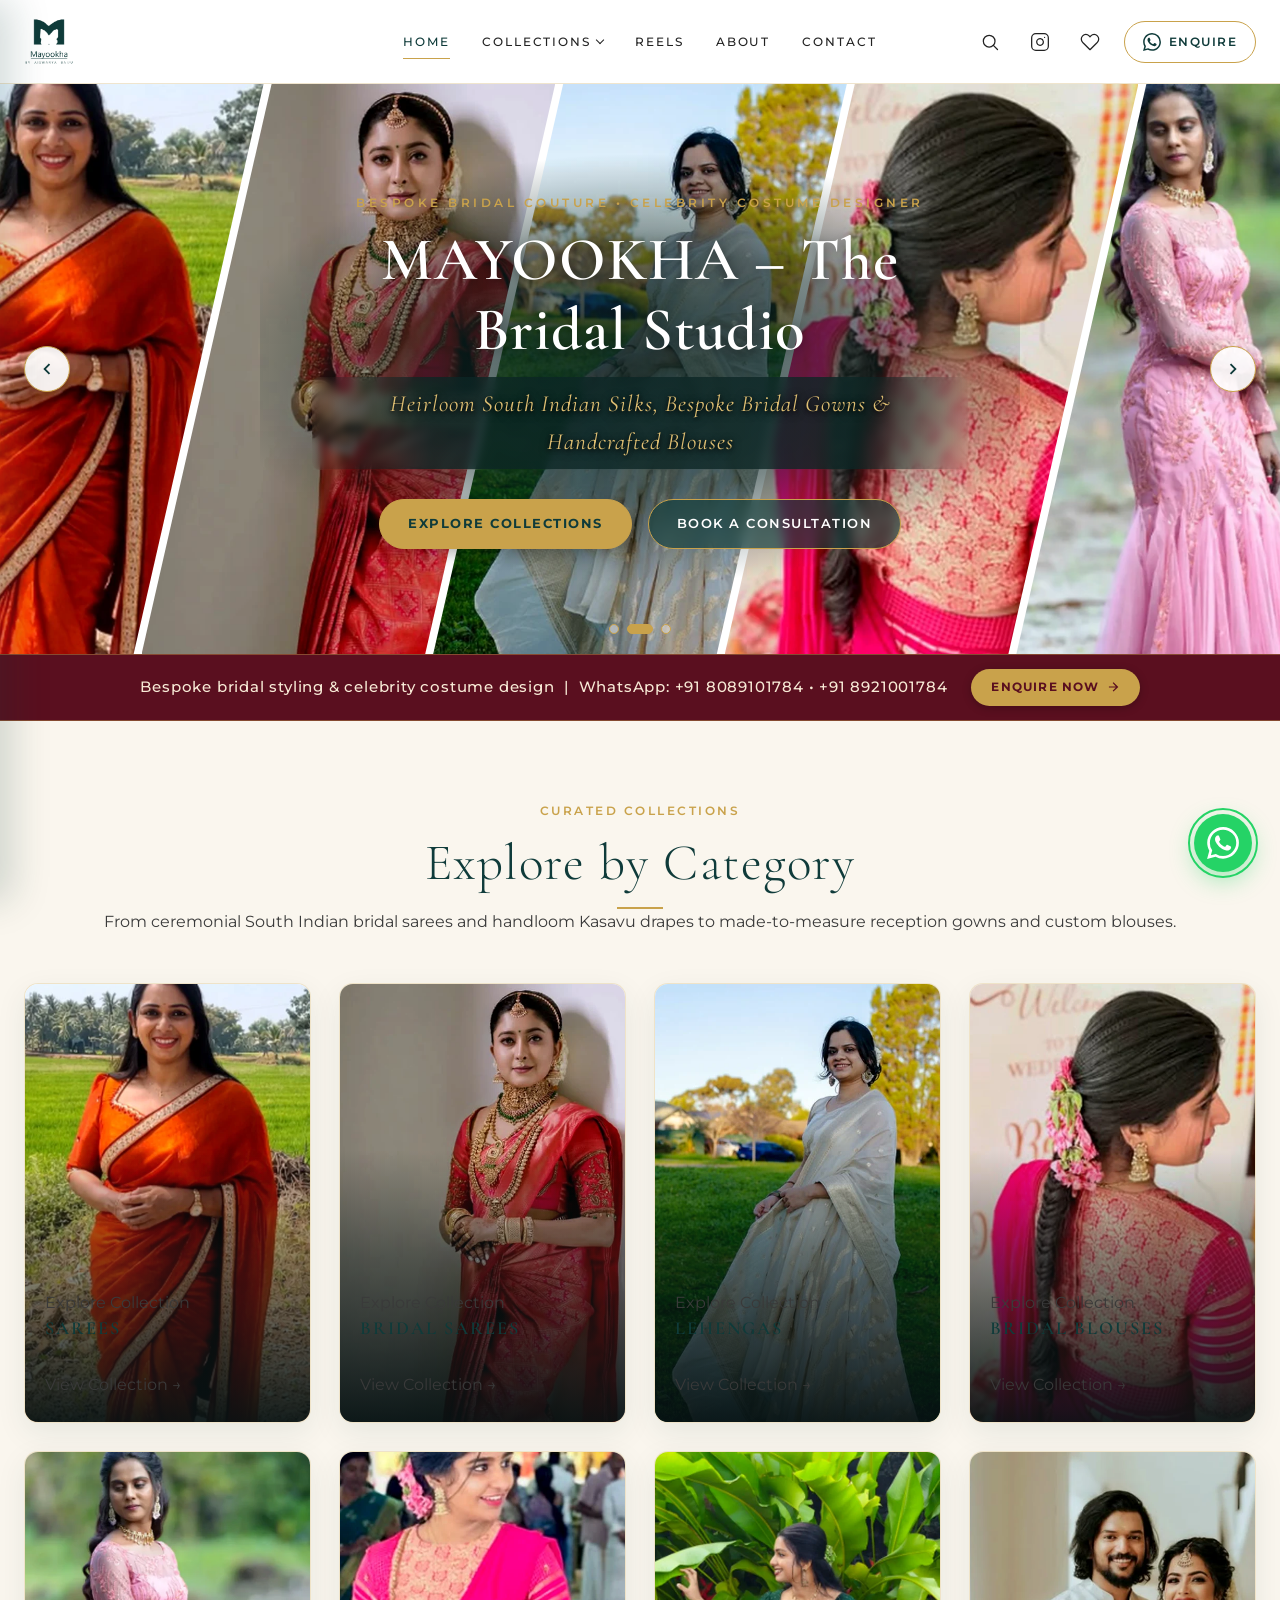
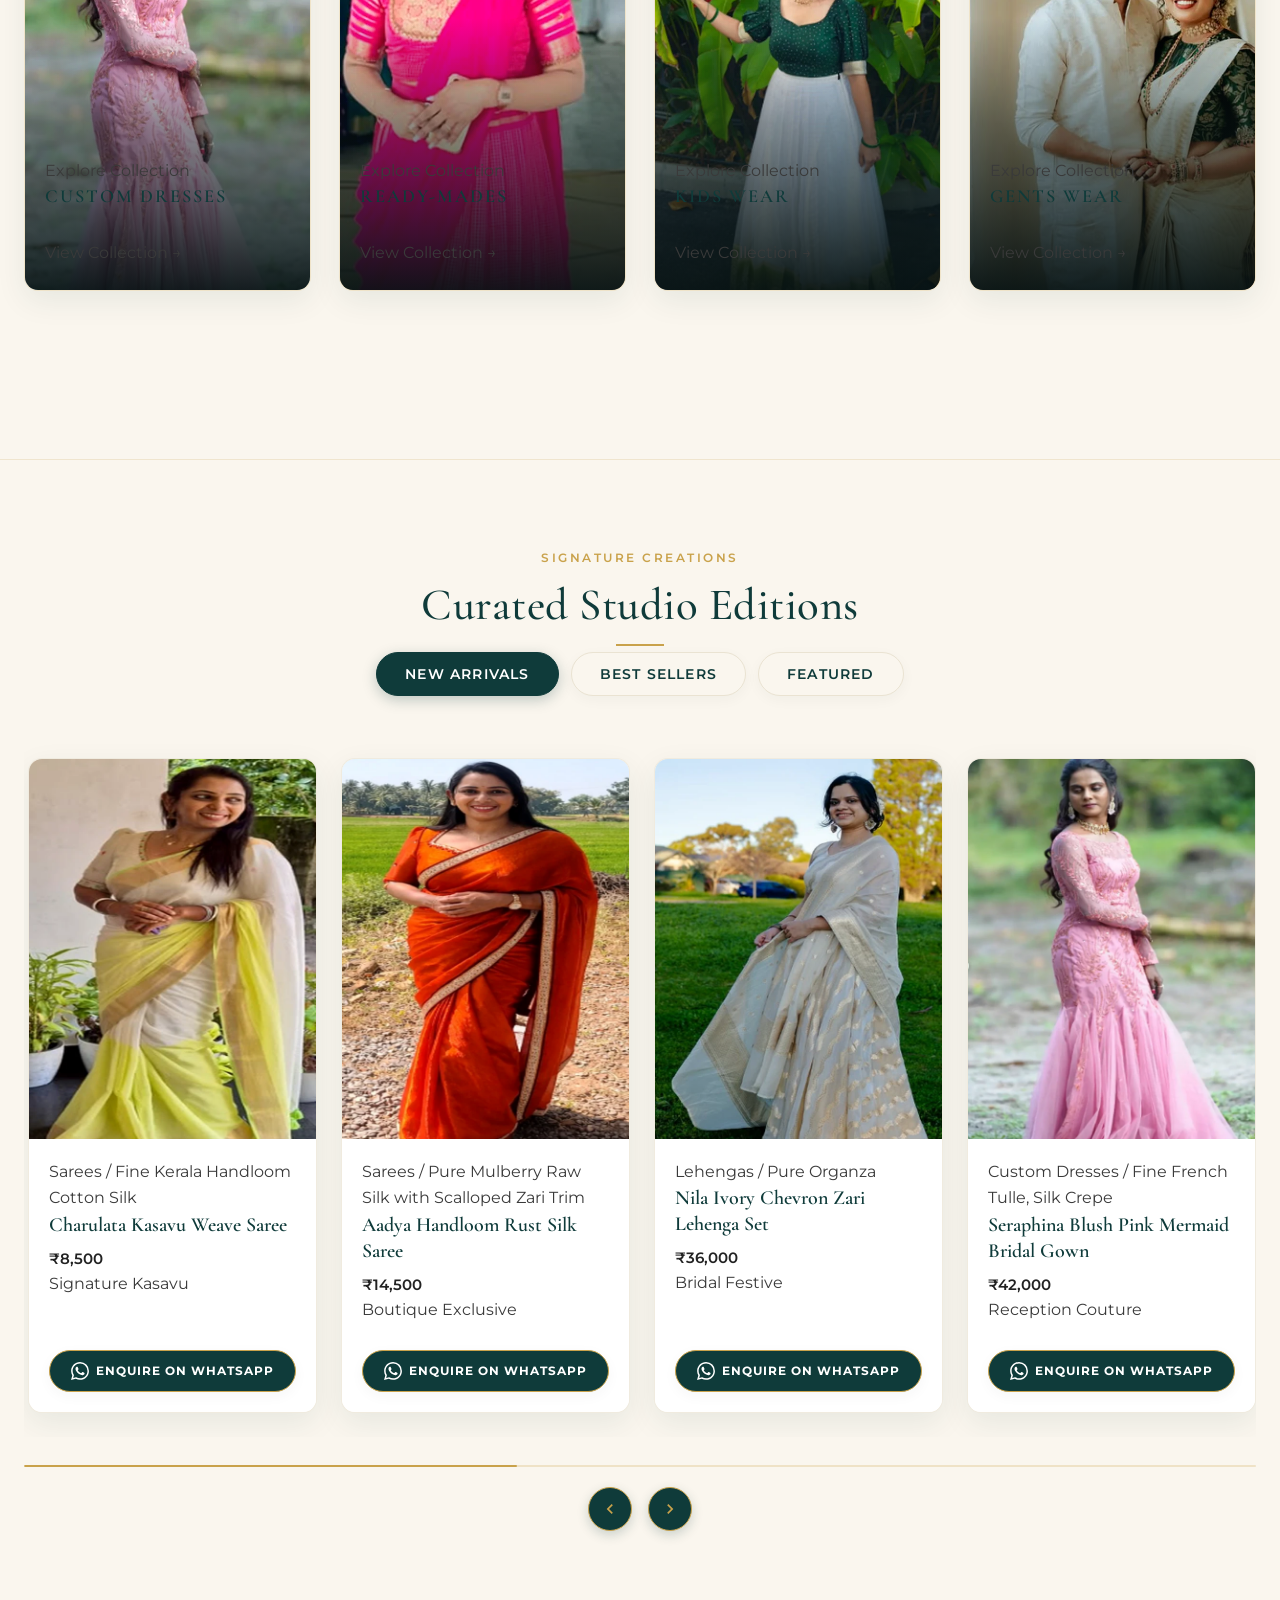
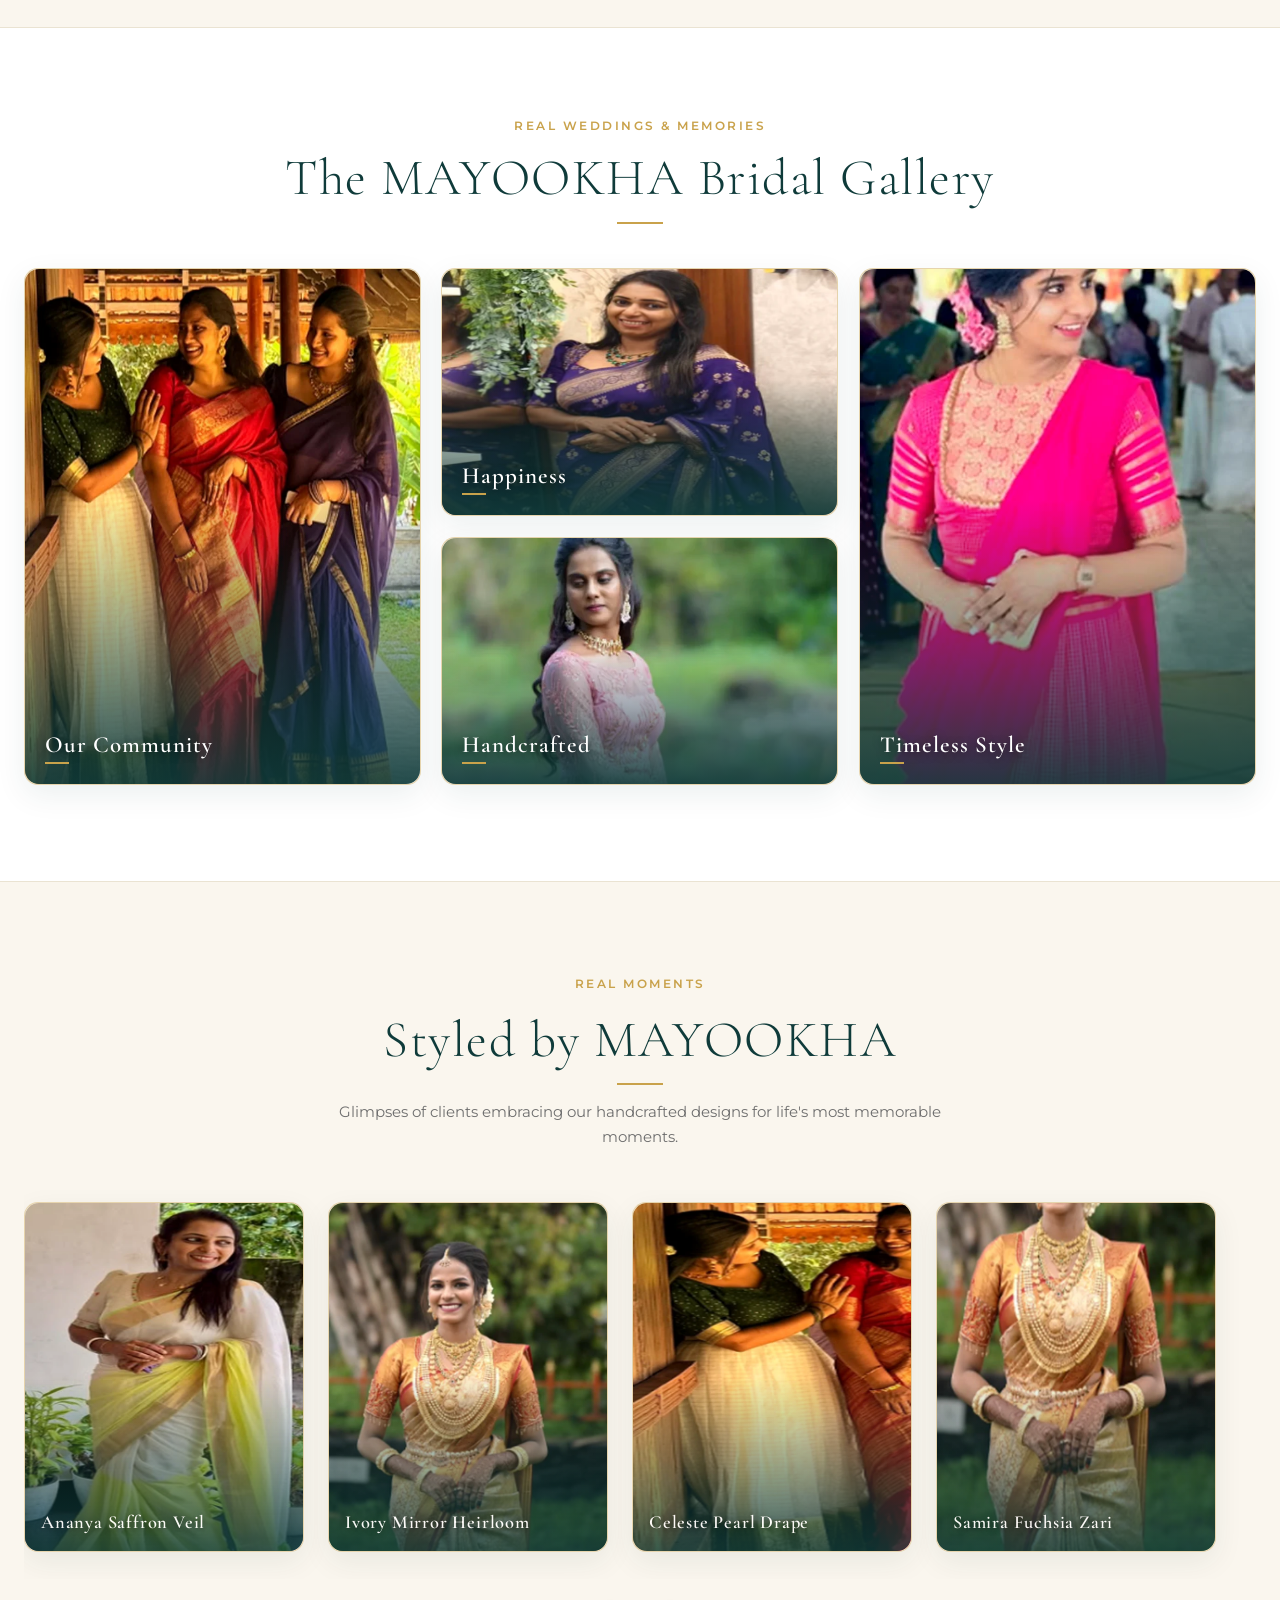
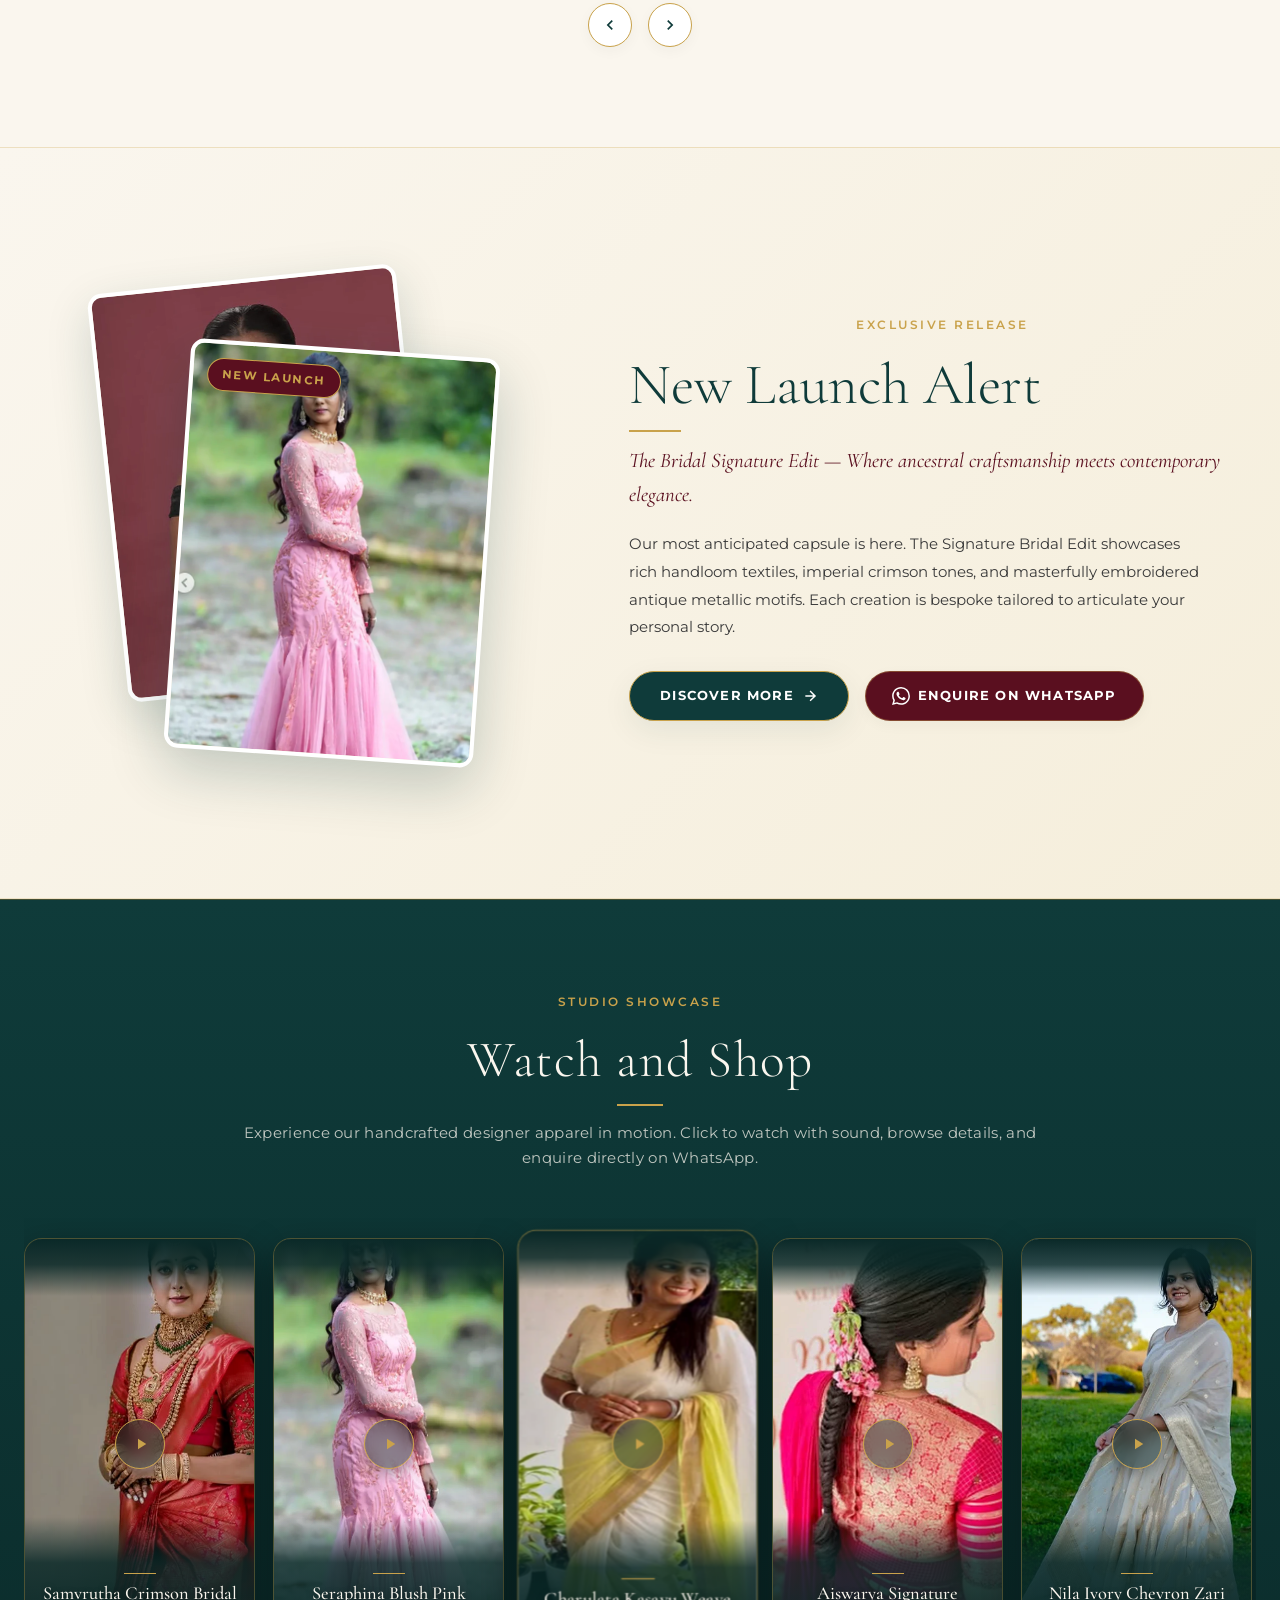
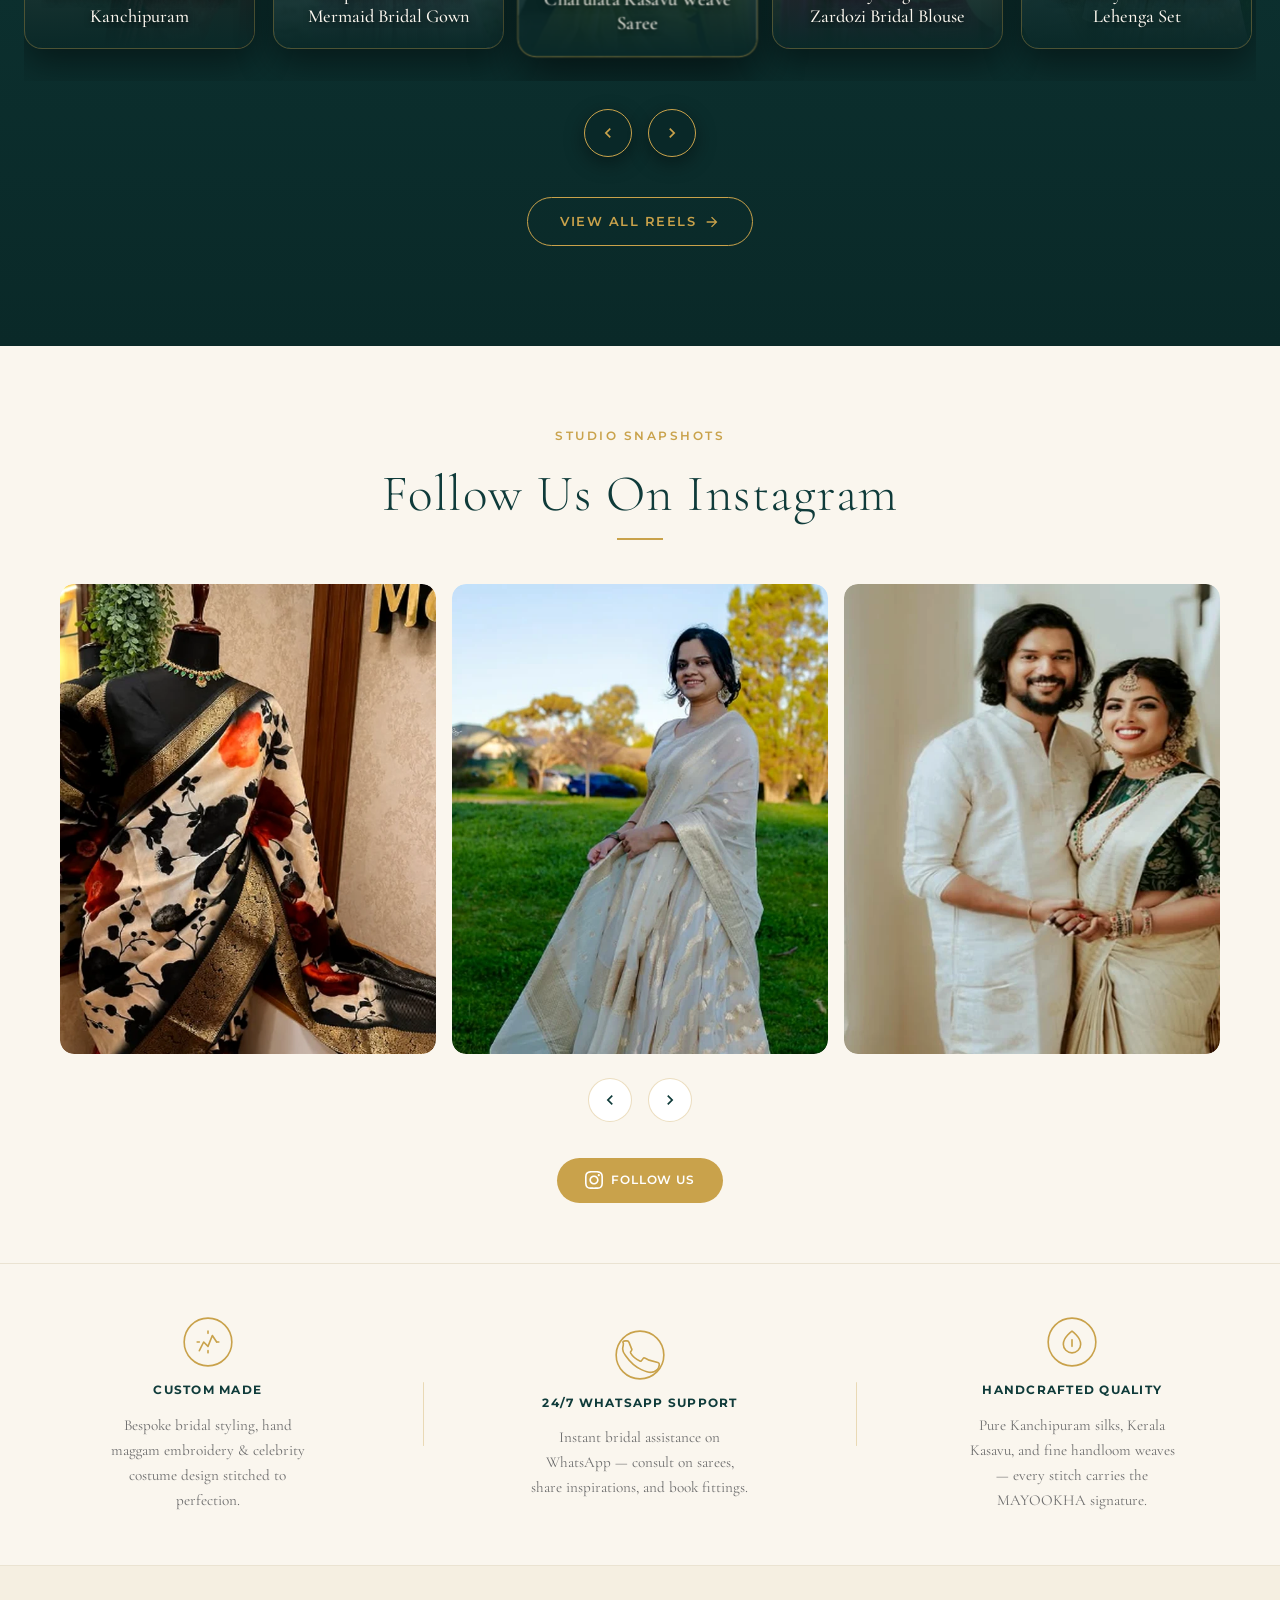
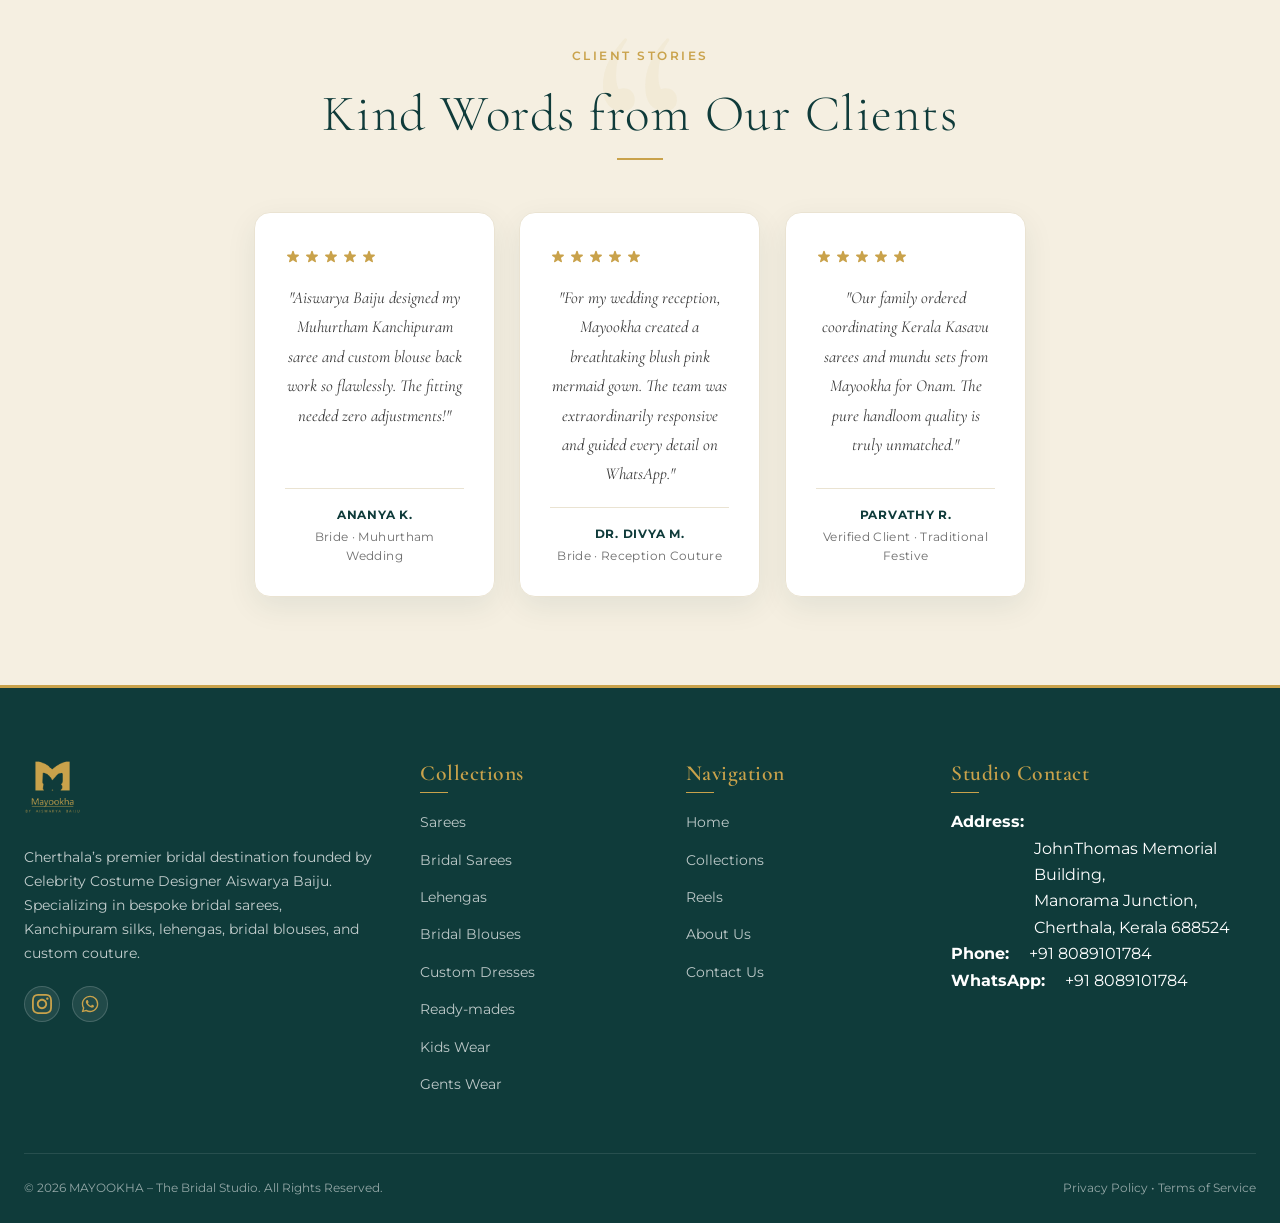
==== commit 8002e95c: "commit" ====
--- a/deploy/index.html
+++ b/deploy/index.html
@@ -19,9 +19,10 @@
   <link href="https://fonts.googleapis.com/css2?family=Cormorant+Garamond:ital,wght@0,400;0,500;0,600;0,700;1,400&family=Montserrat:wght@300;400;500;600;700&display=swap" rel="stylesheet">
   
   <!-- Favicon -->
-  <link rel="icon" type="image/png" sizes="32x32" href="assets/images/logo-badge.png">
-  <link rel="icon" type="image/png" sizes="16x16" href="assets/images/logo-badge.png">
-  <link rel="apple-touch-icon" sizes="180x180" href="assets/images/logo-badge.png">
+  <link rel="icon" type="image/png" sizes="32x32" href="assets/images/favicon.png">
+  <link rel="icon" type="image/png" sizes="16x16" href="assets/images/favicon.png">
+  <link rel="apple-touch-icon" sizes="180x180" href="assets/images/favicon.png">
+  <link rel="shortcut icon" href="favicon.ico">
   <meta name="theme-color" content="#0F3B3A">
 
   <!-- Master Stylesheet with cache buster -->
@@ -44,7 +45,7 @@
 
       <!-- Brand Logo & Name (Left on desktop, centered on mobile) -->
       <a href="index.html" class="brand-link" aria-label="MAYOOKHA - Home">
-        <img src="assets/images/logo-badge.png" alt="MAYOOKHA Emblem" class="brand-badge-img" width="50" height="50">
+        <img src="assets/images/logo-header.png" alt="MAYOOKHA – The Bridal Studio" class="brand-logo-img" width="160" height="48">
         <div class="brand-text-wrap">
           <span class="brand-main-text">MAYOOKHA</span>
           <span class="brand-sub-text">The Bridal Studio</span>
@@ -116,7 +117,7 @@
                 <img src="assets/images/collection-07.webp" alt="Kids Wear" class="dropdown-thumb" width="64" height="64" loading="lazy">
                 <div class="dropdown-card-text">
                   <div class="dropdown-title">Kids Wear</div>
-                  <div class="dropdown-desc">Pattu pavadai &amp; custom kids ethnic wear</div>
+                  <div class="dropdown-desc">Pattu pavada &amp; bespoke kids wear</div>
                 </div>
               </a>
 
@@ -993,7 +994,7 @@
                 <div class="product-card reveal-on-scroll" data-product-id="prod-bs-6" data-name="Padmapriya Temple Maggam Work Blouse" data-category="Bridal Blouses / Pure Raw Silk with Dense Maggam Handwork" data-price="₹16,800" data-img="assets/images/product-20.webp" data-badge="Artisanal Craft" data-desc="Grand bridal blouse in vermilion red silk adorned with heavy antique gold maggam work, featuring temple peacocks, kundan stones, genuine seed pearls, and intricate cutwork sleeve cuffs.">
                   <div class="product-img-wrap">
                     <img src="assets/images/product-20.webp" alt="Padmapriya Temple Maggam Work Blouse" class="product-img" width="295" height="380" loading="lazy">
-                    <span class="product-badge">Artisanal Craft</span>
+                    <span class="product-badge">Master Craft</span>
                     <button class="product-wishlist-btn" aria-label="Save to Wishlist" onclick="toggleWishlist('prod-bs-6', this)">
                       <svg viewBox="0 0 24 24"><path d="M12 21.35l-1.45-1.32C5.4 15.36 2 12.28 2 8.5 2 5.42 4.42 3 7.5 3c1.74 0 3.41.81 4.5 2.09C13.09 3.81 14.76 3 16.5 3 19.58 3 22 5.42 22 8.5c0 3.78-3.4 6.86-8.55 11.54L12 21.35z"/></svg>
                     </button>
@@ -1009,7 +1010,7 @@
                     <h3 class="product-title">Padmapriya Temple Maggam Work Blouse</h3>
                     <div class="product-pricing">
                       <span class="product-price">₹16,800</span>
-                      <span class="product-badge-tag">Artisanal Craft</span>
+                      <span class="product-badge-tag">Master Craft</span>
                     </div>
                     <a href="https://wa.me/918089101784?text=Hello%20Mayookha%2C%20I%20am%20enquiring%20about%20the%20Padmapriya%20Temple%20Maggam%20Work%20Blouse%20%28%E2%82%B916%2C800%29.%20Please%20share%20details." target="_blank" rel="noopener" class="btn-product-enquire">
                       <svg xmlns="http://www.w3.org/2000/svg" viewBox="0 0 24 24" width="18" height="18" fill="#fff" aria-hidden="true"><path d="M17.472 14.382c-.297-.149-1.758-.867-2.03-.967-.273-.099-.471-.148-.67.15-.197.297-.767.966-.94 1.164-.173.199-.347.223-.644.075-.297-.15-1.255-.463-2.39-1.475-.883-.788-1.48-1.761-1.653-2.059-.173-.297-.018-.458.13-.606.134-.133.298-.347.446-.52.149-.174.198-.298.298-.497.099-.198.05-.371-.025-.52-.075-.149-.669-1.612-.916-2.207-.242-.579-.487-.5-.669-.51-.173-.008-.371-.01-.57-.01-.198 0-.52.074-.792.372-.272.297-1.04 1.016-1.04 2.479 0 1.462 1.065 2.875 1.213 3.074.149.198 2.096 3.2 5.077 4.487.709.306 1.262.489 1.694.625.712.227 1.36.195 1.871.118.571-.085 1.758-.719 2.006-1.413.248-.694.248-1.289.173-1.413-.074-.124-.272-.198-.57-.347m-5.421 7.403h-.004a9.87 9.87 0 01-5.031-1.378l-.361-.214-3.741.982.998-3.648-.235-.374a9.86 9.86 0 01-1.51-5.26c.001-5.45 4.436-9.884 9.888-9.884 2.64 0 5.122 1.03 6.988 2.898a9.825 9.825 0 012.893 6.994c-.003 5.45-4.437 9.884-9.885 9.884m8.413-18.297A11.815 11.815 0 0012.05 0C5.495 0 .16 5.335.157 11.892c0 2.096.547 4.142 1.588 5.945L.057 24l6.305-1.654a11.882 11.882 0 005.683 1.448h.005c6.554 0 11.89-5.335 11.893-11.893a11.821 11.821 0 00-3.48-8.413Z"/></svg>
@@ -1697,11 +1698,11 @@
           <div class="tilted-stack-wrapper">
             <!-- Back Photo: Tilted Left -->
             <div class="tilted-card tilted-card-back">
-              <img src="assets/images/product-24.webp" alt="Signature Series - Royal Crimson Ensemble" class="tilted-img" width="340" height="440" loading="lazy">
+              <img src="assets/images/product-24.webp" alt="Signature Bridal Edit - Royal Crimson Ensemble" class="tilted-img" width="340" height="440" loading="lazy">
             </div>
             <!-- Front Photo: Tilted Right -->
             <div class="tilted-card tilted-card-front">
-              <img src="assets/images/hero-02.webp" alt="Signature Series - Antique Gold Embellished Ensemble" class="tilted-img" width="340" height="440" loading="lazy">
+              <img src="assets/images/hero-02.webp" alt="Signature Bridal Edit - Antique Gold Embellished Ensemble" class="tilted-img" width="340" height="440" loading="lazy">
               <div class="tilted-card-badge">New Launch</div>
             </div>
           </div>
@@ -1711,9 +1712,9 @@
         <div class="new-launch-content">
           <span class="section-eyebrow">Exclusive Release</span>
           <h2 class="new-launch-title">New Launch Alert</h2>
-          <p class="new-launch-tagline">The Signature Series &mdash; Where ancestral craftsmanship meets contemporary elegance.</p>
+          <p class="new-launch-tagline">The Bridal Signature Edit &mdash; Where ancestral craftsmanship meets contemporary elegance.</p>
           <p class="new-launch-desc">
-            Our most anticipated capsule is here. The Signature Series showcases rich handloom textiles, imperial crimson tones, and masterfully embroidered antique metallic motifs. Each creation is bespoke tailored to articulate your personal story.
+            Our most anticipated capsule is here. The Signature Bridal Edit showcases rich handloom textiles, imperial crimson tones, and masterfully embroidered antique metallic motifs. Each creation is bespoke tailored to articulate your personal story.
           </p>
           <div class="new-launch-actions">
             <a href="collections.html?c=signature-series" class="btn-launch-primary">
@@ -1897,7 +1898,7 @@
             <div class="insta-img-wrap">
               <img src="assets/images/social-01.webp" alt="MAYOOKHA Instagram story 1" loading="eager" width="360" height="450">
               <div class="insta-hover-glyph" aria-hidden="true">
-                <svg viewBox="0 0 24 24"><path d="M12 2.163c3.204 0 3.584.012 4.85.07 3.252.148 4.771 1.691 4.919 4.919.058 1.265.069 1.645.069 4.849 0 3.205-.012 3.584-.069 4.849-.149 3.225-1.664 4.771-4.919 4.919-1.266.058-1.644.07-4.85.07-3.204 0-3.584-.012-4.849-.07-3.26-.149-4.771-1.699-4.919-4.92-.058-1.265-.07-1.644-.07-4.849 0-3.204.013-3.583.07-4.849.149-3.227 1.664-4.771 4.919-4.919 1.266-.057 1.645-.069 4.849-.069zm0-2.163c-3.259 0-3.667.014-4.947.072-4.358.2-6.78 2.618-6.98 6.98-.059 1.281-.073 1.689-.073 4.948 0 3.259.014 3.668.072 4.948.2 4.358 2.618 6.78 6.98 6.98 1.281.058 1.689.072 4.948.072 3.259 0 3.668-.014 4.948-.072 4.354-.2 6.782-2.618 6.979-6.98.059-1.28.073-1.689.073-4.948 0-3.259-.014-3.667-.072-4.947-.196-4.354-2.617-6.78-6.979-6.98-1.281-.059-1.69-.073-4.949-.073zm0 5.838c-3.403 0-6.162 2.759-6.162 6.162s2.759 6.163 6.162 6.163 6.162-2.759 6.162-6.163c0-3.403-2.759-6.162-6.162-6.162zm0 10.162c-2.209 0-4-1.79-4-4 0-2.209 1.791-4 4-4s4 1.791 4 4c0 2.21-1.791 4-4 4zm6.406-11.845c-.796 0-1.441.645-1.441 1.44s.645 1.44 1.441 1.44c.795 0 1.439-.645 1.439-1.44s-.644-1.44-1.439-1.44z"/></svg>
+                <svg viewBox="0 0 24 24" width="20" height="20" aria-hidden="true"><path d="M12 2.163c3.204 0 3.584.012 4.85.07 3.252.148 4.771 1.691 4.919 4.919.058 1.265.069 1.645.069 4.849 0 3.205-.012 3.584-.069 4.849-.149 3.225-1.664 4.771-4.919 4.919-1.266.058-1.644.07-4.85.07-3.204 0-3.584-.012-4.849-.07-3.26-.149-4.771-1.699-4.919-4.92-.058-1.265-.07-1.644-.07-4.849 0-3.204.013-3.583.07-4.849.149-3.227 1.664-4.771 4.919-4.919 1.266-.057 1.645-.069 4.849-.069zm0-2.163c-3.259 0-3.667.014-4.947.072-4.358.2-6.78 2.618-6.98 6.98-.059 1.281-.073 1.689-.073 4.948 0 3.259.014 3.668.072 4.948.2 4.358 2.618 6.78 6.98 6.98 1.281.058 1.689.072 4.948.072 3.259 0 3.668-.014 4.948-.072 4.354-.2 6.782-2.618 6.979-6.98.059-1.28.073-1.689.073-4.948 0-3.259-.014-3.667-.072-4.947-.196-4.354-2.617-6.78-6.979-6.98-1.281-.059-1.69-.073-4.949-.073zm0 5.838c-3.403 0-6.162 2.759-6.162 6.162s2.759 6.163 6.162 6.163 6.162-2.759 6.162-6.163c0-3.403-2.759-6.162-6.162-6.162zm0 10.162c-2.209 0-4-1.79-4-4 0-2.209 1.791-4 4-4s4 1.791 4 4c0 2.21-1.791 4-4 4zm6.406-11.845c-.796 0-1.441.645-1.441 1.44s.645 1.44 1.441 1.44c.795 0 1.439-.645 1.439-1.44s-.644-1.44-1.439-1.44z"/></svg>
               </div>
             </div>
           </a>
@@ -1907,7 +1908,7 @@
             <div class="insta-img-wrap">
               <img src="assets/images/collection-03.webp" alt="MAYOOKHA client look" loading="eager" width="360" height="450">
               <div class="insta-hover-glyph" aria-hidden="true">
-                <svg viewBox="0 0 24 24"><path d="M12 2.163c3.204 0 3.584.012 4.85.07 3.252.148 4.771 1.691 4.919 4.919.058 1.265.069 1.645.069 4.849 0 3.205-.012 3.584-.069 4.849-.149 3.225-1.664 4.771-4.919 4.919-1.266.058-1.644.07-4.85.07-3.204 0-3.584-.012-4.849-.07-3.26-.149-4.771-1.699-4.919-4.92-.058-1.265-.07-1.644-.07-4.849 0-3.204.013-3.583.07-4.849.149-3.227 1.664-4.771 4.919-4.919 1.266-.057 1.645-.069 4.849-.069zm0-2.163c-3.259 0-3.667.014-4.947.072-4.358.2-6.78 2.618-6.98 6.98-.059 1.281-.073 1.689-.073 4.948 0 3.259.014 3.668.072 4.948.2 4.358 2.618 6.78 6.98 6.98 1.281.058 1.689.072 4.948.072 3.259 0 3.668-.014 4.948-.072 4.354-.2 6.782-2.618 6.979-6.98.059-1.28.073-1.689.073-4.948 0-3.259-.014-3.667-.072-4.947-.196-4.354-2.617-6.78-6.979-6.98-1.281-.059-1.69-.073-4.949-.073zm0 5.838c-3.403 0-6.162 2.759-6.162 6.162s2.759 6.163 6.162 6.163 6.162-2.759 6.162-6.163c0-3.403-2.759-6.162-6.162-6.162zm0 10.162c-2.209 0-4-1.79-4-4 0-2.209 1.791-4 4-4s4 1.791 4 4c0 2.21-1.791 4-4 4zm6.406-11.845c-.796 0-1.441.645-1.441 1.44s.645 1.44 1.441 1.44c.795 0 1.439-.645 1.439-1.44s-.644-1.44-1.439-1.44z"/></svg>
+                <svg viewBox="0 0 24 24" width="20" height="20" aria-hidden="true"><path d="M12 2.163c3.204 0 3.584.012 4.85.07 3.252.148 4.771 1.691 4.919 4.919.058 1.265.069 1.645.069 4.849 0 3.205-.012 3.584-.069 4.849-.149 3.225-1.664 4.771-4.919 4.919-1.266.058-1.644.07-4.85.07-3.204 0-3.584-.012-4.849-.07-3.26-.149-4.771-1.699-4.919-4.92-.058-1.265-.07-1.644-.07-4.849 0-3.204.013-3.583.07-4.849.149-3.227 1.664-4.771 4.919-4.919 1.266-.057 1.645-.069 4.849-.069zm0-2.163c-3.259 0-3.667.014-4.947.072-4.358.2-6.78 2.618-6.98 6.98-.059 1.281-.073 1.689-.073 4.948 0 3.259.014 3.668.072 4.948.2 4.358 2.618 6.78 6.98 6.98 1.281.058 1.689.072 4.948.072 3.259 0 3.668-.014 4.948-.072 4.354-.2 6.782-2.618 6.979-6.98.059-1.28.073-1.689.073-4.948 0-3.259-.014-3.667-.072-4.947-.196-4.354-2.617-6.78-6.979-6.98-1.281-.059-1.69-.073-4.949-.073zm0 5.838c-3.403 0-6.162 2.759-6.162 6.162s2.759 6.163 6.162 6.163 6.162-2.759 6.162-6.163c0-3.403-2.759-6.162-6.162-6.162zm0 10.162c-2.209 0-4-1.79-4-4 0-2.209 1.791-4 4-4s4 1.791 4 4c0 2.21-1.791 4-4 4zm6.406-11.845c-.796 0-1.441.645-1.441 1.44s.645 1.44 1.441 1.44c.795 0 1.439-.645 1.439-1.44s-.644-1.44-1.439-1.44z"/></svg>
               </div>
             </div>
           </a>
@@ -1917,7 +1918,7 @@
             <div class="insta-img-wrap">
               <img src="assets/images/social-02.webp" alt="MAYOOKHA Instagram story 2" loading="eager" width="360" height="450">
               <div class="insta-hover-glyph" aria-hidden="true">
-                <svg viewBox="0 0 24 24"><path d="M12 2.163c3.204 0 3.584.012 4.85.07 3.252.148 4.771 1.691 4.919 4.919.058 1.265.069 1.645.069 4.849 0 3.205-.012 3.584-.069 4.849-.149 3.225-1.664 4.771-4.919 4.919-1.266.058-1.644.07-4.85.07-3.204 0-3.584-.012-4.849-.07-3.26-.149-4.771-1.699-4.919-4.92-.058-1.265-.07-1.644-.07-4.849 0-3.204.013-3.583.07-4.849.149-3.227 1.664-4.771 4.919-4.919 1.266-.057 1.645-.069 4.849-.069zm0-2.163c-3.259 0-3.667.014-4.947.072-4.358.2-6.78 2.618-6.98 6.98-.059 1.281-.073 1.689-.073 4.948 0 3.259.014 3.668.072 4.948.2 4.358 2.618 6.78 6.98 6.98 1.281.058 1.689.072 4.948.072 3.259 0 3.668-.014 4.948-.072 4.354-.2 6.782-2.618 6.979-6.98.059-1.28.073-1.689.073-4.948 0-3.259-.014-3.667-.072-4.947-.196-4.354-2.617-6.78-6.979-6.98-1.281-.059-1.69-.073-4.949-.073zm0 5.838c-3.403 0-6.162 2.759-6.162 6.162s2.759 6.163 6.162 6.163 6.162-2.759 6.162-6.163c0-3.403-2.759-6.162-6.162-6.162zm0 10.162c-2.209 0-4-1.79-4-4 0-2.209 1.791-4 4-4s4 1.791 4 4c0 2.21-1.791 4-4 4zm6.406-11.845c-.796 0-1.441.645-1.441 1.44s.645 1.44 1.441 1.44c.795 0 1.439-.645 1.439-1.44s-.644-1.44-1.439-1.44z"/></svg>
+                <svg viewBox="0 0 24 24" width="20" height="20" aria-hidden="true"><path d="M12 2.163c3.204 0 3.584.012 4.85.07 3.252.148 4.771 1.691 4.919 4.919.058 1.265.069 1.645.069 4.849 0 3.205-.012 3.584-.069 4.849-.149 3.225-1.664 4.771-4.919 4.919-1.266.058-1.644.07-4.85.07-3.204 0-3.584-.012-4.849-.07-3.26-.149-4.771-1.699-4.919-4.92-.058-1.265-.07-1.644-.07-4.849 0-3.204.013-3.583.07-4.849.149-3.227 1.664-4.771 4.919-4.919 1.266-.057 1.645-.069 4.849-.069zm0-2.163c-3.259 0-3.667.014-4.947.072-4.358.2-6.78 2.618-6.98 6.98-.059 1.281-.073 1.689-.073 4.948 0 3.259.014 3.668.072 4.948.2 4.358 2.618 6.78 6.98 6.98 1.281.058 1.689.072 4.948.072 3.259 0 3.668-.014 4.948-.072 4.354-.2 6.782-2.618 6.979-6.98.059-1.28.073-1.689.073-4.948 0-3.259-.014-3.667-.072-4.947-.196-4.354-2.617-6.78-6.979-6.98-1.281-.059-1.69-.073-4.949-.073zm0 5.838c-3.403 0-6.162 2.759-6.162 6.162s2.759 6.163 6.162 6.163 6.162-2.759 6.162-6.163c0-3.403-2.759-6.162-6.162-6.162zm0 10.162c-2.209 0-4-1.79-4-4 0-2.209 1.791-4 4-4s4 1.791 4 4c0 2.21-1.791 4-4 4zm6.406-11.845c-.796 0-1.441.645-1.441 1.44s.645 1.44 1.441 1.44c.795 0 1.439-.645 1.439-1.44s-.644-1.44-1.439-1.44z"/></svg>
               </div>
             </div>
           </a>
@@ -1927,7 +1928,7 @@
             <div class="insta-img-wrap">
               <img src="assets/images/product-23.webp" alt="MAYOOKHA studio look" loading="lazy" width="360" height="450">
               <div class="insta-hover-glyph" aria-hidden="true">
-                <svg viewBox="0 0 24 24"><path d="M12 2.163c3.204 0 3.584.012 4.85.07 3.252.148 4.771 1.691 4.919 4.919.058 1.265.069 1.645.069 4.849 0 3.205-.012 3.584-.069 4.849-.149 3.225-1.664 4.771-4.919 4.919-1.266.058-1.644.07-4.85.07-3.204 0-3.584-.012-4.849-.07-3.26-.149-4.771-1.699-4.919-4.92-.058-1.265-.07-1.644-.07-4.849 0-3.204.013-3.583.07-4.849.149-3.227 1.664-4.771 4.919-4.919 1.266-.057 1.645-.069 4.849-.069zm0-2.163c-3.259 0-3.667.014-4.947.072-4.358.2-6.78 2.618-6.98 6.98-.059 1.281-.073 1.689-.073 4.948 0 3.259.014 3.668.072 4.948.2 4.358 2.618 6.78 6.98 6.98 1.281.058 1.689.072 4.948.072 3.259 0 3.668-.014 4.948-.072 4.354-.2 6.782-2.618 6.979-6.98.059-1.28.073-1.689.073-4.948 0-3.259-.014-3.667-.072-4.947-.196-4.354-2.617-6.78-6.979-6.98-1.281-.059-1.69-.073-4.949-.073zm0 5.838c-3.403 0-6.162 2.759-6.162 6.162s2.759 6.163 6.162 6.163 6.162-2.759 6.162-6.163c0-3.403-2.759-6.162-6.162-6.162zm0 10.162c-2.209 0-4-1.79-4-4 0-2.209 1.791-4 4-4s4 1.791 4 4c0 2.21-1.791 4-4 4zm6.406-11.845c-.796 0-1.441.645-1.441 1.44s.645 1.44 1.441 1.44c.795 0 1.439-.645 1.439-1.44s-.644-1.44-1.439-1.44z"/></svg>
+                <svg viewBox="0 0 24 24" width="20" height="20" aria-hidden="true"><path d="M12 2.163c3.204 0 3.584.012 4.85.07 3.252.148 4.771 1.691 4.919 4.919.058 1.265.069 1.645.069 4.849 0 3.205-.012 3.584-.069 4.849-.149 3.225-1.664 4.771-4.919 4.919-1.266.058-1.644.07-4.85.07-3.204 0-3.584-.012-4.849-.07-3.26-.149-4.771-1.699-4.919-4.92-.058-1.265-.07-1.644-.07-4.849 0-3.204.013-3.583.07-4.849.149-3.227 1.664-4.771 4.919-4.919 1.266-.057 1.645-.069 4.849-.069zm0-2.163c-3.259 0-3.667.014-4.947.072-4.358.2-6.78 2.618-6.98 6.98-.059 1.281-.073 1.689-.073 4.948 0 3.259.014 3.668.072 4.948.2 4.358 2.618 6.78 6.98 6.98 1.281.058 1.689.072 4.948.072 3.259 0 3.668-.014 4.948-.072 4.354-.2 6.782-2.618 6.979-6.98.059-1.28.073-1.689.073-4.948 0-3.259-.014-3.667-.072-4.947-.196-4.354-2.617-6.78-6.979-6.98-1.281-.059-1.69-.073-4.949-.073zm0 5.838c-3.403 0-6.162 2.759-6.162 6.162s2.759 6.163 6.162 6.163 6.162-2.759 6.162-6.163c0-3.403-2.759-6.162-6.162-6.162zm0 10.162c-2.209 0-4-1.79-4-4 0-2.209 1.791-4 4-4s4 1.791 4 4c0 2.21-1.791 4-4 4zm6.406-11.845c-.796 0-1.441.645-1.441 1.44s.645 1.44 1.441 1.44c.795 0 1.439-.645 1.439-1.44s-.644-1.44-1.439-1.44z"/></svg>
               </div>
             </div>
           </a>
@@ -1937,7 +1938,7 @@
             <div class="insta-img-wrap">
               <img src="assets/images/product-24.webp" alt="MAYOOKHA featured look 2" loading="lazy" width="360" height="450">
               <div class="insta-hover-glyph" aria-hidden="true">
-                <svg viewBox="0 0 24 24"><path d="M12 2.163c3.204 0 3.584.012 4.85.07 3.252.148 4.771 1.691 4.919 4.919.058 1.265.069 1.645.069 4.849 0 3.205-.012 3.584-.069 4.849-.149 3.225-1.664 4.771-4.919 4.919-1.266.058-1.644.07-4.85.07-3.204 0-3.584-.012-4.849-.07-3.26-.149-4.771-1.699-4.919-4.92-.058-1.265-.07-1.644-.07-4.849 0-3.204.013-3.583.07-4.849.149-3.227 1.664-4.771 4.919-4.919 1.266-.057 1.645-.069 4.849-.069zm0-2.163c-3.259 0-3.667.014-4.947.072-4.358.2-6.78 2.618-6.98 6.98-.059 1.281-.073 1.689-.073 4.948 0 3.259.014 3.668.072 4.948.2 4.358 2.618 6.78 6.98 6.98 1.281.058 1.689.072 4.948.072 3.259 0 3.668-.014 4.948-.072 4.354-.2 6.782-2.618 6.979-6.98.059-1.28.073-1.689.073-4.948 0-3.259-.014-3.667-.072-4.947-.196-4.354-2.617-6.78-6.979-6.98-1.281-.059-1.69-.073-4.949-.073zm0 5.838c-3.403 0-6.162 2.759-6.162 6.162s2.759 6.163 6.162 6.163 6.162-2.759 6.162-6.163c0-3.403-2.759-6.162-6.162-6.162zm0 10.162c-2.209 0-4-1.79-4-4 0-2.209 1.791-4 4-4s4 1.791 4 4c0 2.21-1.791 4-4 4zm6.406-11.845c-.796 0-1.441.645-1.441 1.44s.645 1.44 1.441 1.44c.795 0 1.439-.645 1.439-1.44s-.644-1.44-1.439-1.44z"/></svg>
+                <svg viewBox="0 0 24 24" width="20" height="20" aria-hidden="true"><path d="M12 2.163c3.204 0 3.584.012 4.85.07 3.252.148 4.771 1.691 4.919 4.919.058 1.265.069 1.645.069 4.849 0 3.205-.012 3.584-.069 4.849-.149 3.225-1.664 4.771-4.919 4.919-1.266.058-1.644.07-4.85.07-3.204 0-3.584-.012-4.849-.07-3.26-.149-4.771-1.699-4.919-4.92-.058-1.265-.07-1.644-.07-4.849 0-3.204.013-3.583.07-4.849.149-3.227 1.664-4.771 4.919-4.919 1.266-.057 1.645-.069 4.849-.069zm0-2.163c-3.259 0-3.667.014-4.947.072-4.358.2-6.78 2.618-6.98 6.98-.059 1.281-.073 1.689-.073 4.948 0 3.259.014 3.668.072 4.948.2 4.358 2.618 6.78 6.98 6.98 1.281.058 1.689.072 4.948.072 3.259 0 3.668-.014 4.948-.072 4.354-.2 6.782-2.618 6.979-6.98.059-1.28.073-1.689.073-4.948 0-3.259-.014-3.667-.072-4.947-.196-4.354-2.617-6.78-6.979-6.98-1.281-.059-1.69-.073-4.949-.073zm0 5.838c-3.403 0-6.162 2.759-6.162 6.162s2.759 6.163 6.162 6.163 6.162-2.759 6.162-6.163c0-3.403-2.759-6.162-6.162-6.162zm0 10.162c-2.209 0-4-1.79-4-4 0-2.209 1.791-4 4-4s4 1.791 4 4c0 2.21-1.791 4-4 4zm6.406-11.845c-.796 0-1.441.645-1.441 1.44s.645 1.44 1.441 1.44c.795 0 1.439-.645 1.439-1.44s-.644-1.44-1.439-1.44z"/></svg>
               </div>
             </div>
           </a>
@@ -2129,7 +2130,7 @@
       </div>
       <div class="reel-modal-info">
         <div class="reel-modal-info-text">
-          <span class="reel-card-category" id="reelModalCategory">Artisanal Craft</span>
+          <span class="reel-card-category" id="reelModalCategory">Master Craft</span>
           <h3 class="reel-modal-title" id="reelModalTitle">Aurelia Royal Zari Ensemble</h3>
           <span class="reel-modal-price" id="reelModalPrice">₹48,500</span>
         </div>
@@ -2149,36 +2150,32 @@
       <div class="footer-grid">
         <div>
           <div class="footer-brand-wrap">
-            <img src="assets/images/logo-badge.png" alt="MAYOOKHA Emblem" class="footer-logo-badge" width="56" height="56" loading="lazy">
-            <div>
-              <div class="footer-brand">MAYOOKHA</div>
-              <div class="footer-tagline">The Bridal Studio · Celebrity Costume Designer</div>
-            </div>
+            <img src="assets/images/logo-footer.png" alt="MAYOOKHA – The Bridal Studio" class="footer-logo-img" width="160" height="54" loading="lazy">
           </div>
           <p class="footer-desc">
             Cherthala’s premier bridal destination founded by Celebrity Costume Designer Aiswarya Baiju. Specializing in bespoke bridal sarees, Kanchipuram silks, lehengas, bridal blouses, and custom couture.
           </p>
           <div class="footer-social-links">
             <a href="https://www.instagram.com/mayoohka_by_aiswarya_/" target="_blank" rel="noopener" aria-label="Follow MAYOOKHA on Instagram" class="footer-social-icon">
-              <svg viewBox="0 0 24 24"><path d="M12 2.163c3.204 0 3.584.012 4.85.07 3.252.148 4.771 1.691 4.919 4.919.058 1.265.069 1.645.069 4.849 0 3.205-.012 3.584-.069 4.849-.149 3.225-1.664 4.771-4.919 4.919-1.266.058-1.644.07-4.85.07-3.204 0-3.584-.012-4.849-.07-3.26-.149-4.771-1.699-4.919-4.92-.058-1.265-.07-1.644-.07-4.849 0-3.204.013-3.583.07-4.849.149-3.227 1.664-4.771 4.919-4.919 1.266-.057 1.645-.069 4.849-.069zm0-2.163c-3.259 0-3.667.014-4.947.072-4.358.2-6.78 2.618-6.98 6.98-.059 1.281-.073 1.689-.073 4.948 0 3.259.014 3.668.072 4.948.2 4.358 2.618 6.78 6.98 6.98 1.281.058 1.689.072 4.948.072 3.259 0 3.668-.014 4.948-.072 4.354-.2 6.782-2.618 6.979-6.98.059-1.28.073-1.689.073-4.948 0-3.259-.014-3.667-.072-4.947-.196-4.354-2.617-6.78-6.979-6.98-1.281-.059-1.69-.073-4.949-.073zm0 5.838c-3.403 0-6.162 2.759-6.162 6.162s2.759 6.163 6.162 6.163 6.162-2.759 6.162-6.163c0-3.403-2.759-6.162-6.162-6.162zm0 10.162c-2.209 0-4-1.79-4-4 0-2.209 1.791-4 4-4s4 1.791 4 4c0 2.21-1.791 4-4 4zm6.406-11.845c-.796 0-1.441.645-1.441 1.44s.645 1.44 1.441 1.44c.795 0 1.439-.645 1.439-1.44s-.644-1.44-1.439-1.44z"/></svg>
+              <svg viewBox="0 0 24 24" width="20" height="20" aria-hidden="true"><path d="M12 2.163c3.204 0 3.584.012 4.85.07 3.252.148 4.771 1.691 4.919 4.919.058 1.265.069 1.645.069 4.849 0 3.205-.012 3.584-.069 4.849-.149 3.225-1.664 4.771-4.919 4.919-1.266.058-1.644.07-4.85.07-3.204 0-3.584-.012-4.849-.07-3.26-.149-4.771-1.699-4.919-4.92-.058-1.265-.07-1.644-.07-4.849 0-3.204.013-3.583.07-4.849.149-3.227 1.664-4.771 4.919-4.919 1.266-.057 1.645-.069 4.849-.069zm0-2.163c-3.259 0-3.667.014-4.947.072-4.358.2-6.78 2.618-6.98 6.98-.059 1.281-.073 1.689-.073 4.948 0 3.259.014 3.668.072 4.948.2 4.358 2.618 6.78 6.98 6.98 1.281.058 1.689.072 4.948.072 3.259 0 3.668-.014 4.948-.072 4.354-.2 6.782-2.618 6.979-6.98.059-1.28.073-1.689.073-4.948 0-3.259-.014-3.667-.072-4.947-.196-4.354-2.617-6.78-6.979-6.98-1.281-.059-1.69-.073-4.949-.073zm0 5.838c-3.403 0-6.162 2.759-6.162 6.162s2.759 6.163 6.162 6.163 6.162-2.759 6.162-6.163c0-3.403-2.759-6.162-6.162-6.162zm0 10.162c-2.209 0-4-1.79-4-4 0-2.209 1.791-4 4-4s4 1.791 4 4c0 2.21-1.791 4-4 4zm6.406-11.845c-.796 0-1.441.645-1.441 1.44s.645 1.44 1.441 1.44c.795 0 1.439-.645 1.439-1.44s-.644-1.44-1.439-1.44z"/></svg>
             </a>
             <a href="https://wa.me/918089101784" target="_blank" rel="noopener" aria-label="Message MAYOOKHA on WhatsApp" class="footer-social-icon">
-              <svg viewBox="0 0 24 24"><path d="M12.04 2c-5.46 0-9.91 4.45-9.91 9.91 0 1.75.46 3.45 1.32 4.95L2.05 22l5.25-1.38c1.45.79 3.08 1.21 4.74 1.21 5.46 0 9.91-4.45 9.91-9.91 0-2.65-1.03-5.14-2.9-7.01A9.816 9.816 0 0 0 12.04 2m.01 1.67c2.2 0 4.26.86 5.82 2.42a8.225 8.225 0 0 1 2.41 5.83c0 4.54-3.7 8.24-8.24 8.24-1.48 0-2.93-.4-4.2-1.15l-.3-.18-3.12.82.83-3.04-.2-.31a8.196 8.196 0 0 1-1.26-4.38c0-4.54 3.7-8.24 8.24-8.24m-3.53 3.63c-.19 0-.42.07-.63.3-.22.23-.84.82-.84 2s.86 2.32.98 2.48c.12.16 1.69 2.58 4.1 3.62.57.25 1.02.4 1.37.51.58.18 1.1.16 1.52.09.46-.07 1.41-.58 1.61-1.14.2-.56.2-1.04.14-1.14-.06-.1-.22-.16-.46-.28-.24-.12-1.41-.7-1.63-.78-.22-.08-.38-.12-.54.12-.16.24-.62.78-.76.94-.14.16-.28.18-.52.06-.24-.12-1.01-.37-1.92-1.19-.71-.63-1.19-1.41-1.33-1.65-.14-.24-.01-.37.11-.49.11-.11.24-.28.36-.42.12-.14.16-.24.24-.4.08-.16.04-.3-.02-.42-.06-.12-.54-1.31-.74-1.8-.2-.47-.39-.41-.54-.41z"/></svg>
+              <svg viewBox="0 0 24 24" width="20" height="20" aria-hidden="true"><path d="M12.04 2c-5.46 0-9.91 4.45-9.91 9.91 0 1.75.46 3.45 1.32 4.95L2.05 22l5.25-1.38c1.45.79 3.08 1.21 4.74 1.21 5.46 0 9.91-4.45 9.91-9.91 0-2.65-1.03-5.14-2.9-7.01A9.816 9.816 0 0 0 12.04 2m.01 1.67c2.2 0 4.26.86 5.82 2.42a8.225 8.225 0 0 1 2.41 5.83c0 4.54-3.7 8.24-8.24 8.24-1.48 0-2.93-.4-4.2-1.15l-.3-.18-3.12.82.83-3.04-.2-.31a8.196 8.196 0 0 1-1.26-4.38c0-4.54 3.7-8.24 8.24-8.24m-3.53 3.63c-.19 0-.42.07-.63.3-.22.23-.84.82-.84 2s.86 2.32.98 2.48c.12.16 1.69 2.58 4.1 3.62.57.25 1.02.4 1.37.51.58.18 1.1.16 1.52.09.46-.07 1.41-.58 1.61-1.14.2-.56.2-1.04.14-1.14-.06-.1-.22-.16-.46-.28-.24-.12-1.41-.7-1.63-.78-.22-.08-.38-.12-.54.12-.16.24-.62.78-.76.94-.14.16-.28.18-.52.06-.24-.12-1.01-.37-1.92-1.19-.71-.63-1.19-1.41-1.33-1.65-.14-.24-.01-.37.11-.49.11-.11.24-.28.36-.42.12-.14.16-.24.24-.4.08-.16.04-.3-.02-.42-.06-.12-.54-1.31-.74-1.8-.2-.47-.39-.41-.54-.41z"/></svg>
             </a>
           </div>
         </div>
 
-        <div>
+                <div>
           <h3 class="footer-col-title">Collections</h3>
-          <ul class="footer-links">
-            <li><a href="collections.html?c=sarees">Sarees</a></li>
-            <li><a href="collections.html?c=bridal-sarees">Bridal Sarees</a></li>
-            <li><a href="collections.html?c=lehengas">Lehengas</a></li>
-            <li><a href="collections.html?c=bridal-blouses">Bridal Blouses</a></li>
-            <li><a href="collections.html?c=custom-dresses">Custom Dresses</a></li>
-            <li><a href="collections.html?c=ready-mades">Ready-mades</a></li>
-            <li><a href="collections.html?c=kids-wear">Kids Wear</a></li>
-            <li><a href="collections.html?c=gents-wear">Gents Wear</a></li>
+          <ul class="footer-links-list">
+            <li><a href="collections.html?c=sarees" class="footer-link">Sarees</a></li>
+            <li><a href="collections.html?c=bridal-sarees" class="footer-link">Bridal Sarees</a></li>
+            <li><a href="collections.html?c=lehengas" class="footer-link">Lehengas</a></li>
+            <li><a href="collections.html?c=bridal-blouses" class="footer-link">Bridal Blouses</a></li>
+            <li><a href="collections.html?c=custom-dresses" class="footer-link">Custom Dresses</a></li>
+            <li><a href="collections.html?c=ready-mades" class="footer-link">Ready-mades</a></li>
+            <li><a href="collections.html?c=kids-wear" class="footer-link">Kids Wear</a></li>
+            <li><a href="collections.html?c=gents-wear" class="footer-link">Gents Wear</a></li>
           </ul>
         </div>
 
@@ -2204,10 +2201,7 @@
             <strong>Phone:</strong><br>
             <a href="tel:+918089101784">+91 8089101784</a>
           </p>
-          <p class="footer-contact-item">
-            <strong>Email:</strong><br>
-            <a href="mailto:hello@mayoohka_by_aiswarya_.com">hello@mayoohka_by_aiswarya_.com</a>
-          </p>
+          
           <p class="footer-contact-item">
             <strong>WhatsApp:</strong><br>
             <a href="https://wa.me/918089101784" target="_blank" rel="noopener">+91 8089101784</a>
--- a/deploy/css/style.css
+++ b/deploy/css/style.css
@@ -231,6 +231,10 @@
 
 .site-header.scrolled .brand-badge-img {
   transform: scale(0.85);
+}
+
+.brand-link .brand-text-wrap {
+  display: none !important;
 }
 
 .brand-text-wrap {
@@ -1306,7 +1310,12 @@
   letter-spacing: 1px;
   color: var(--gold-light);
   margin-bottom: 30px;
-  text-shadow: 0 1px 8px rgba(0, 0, 0, 0.6);
+  text-shadow: 0 2px 10px rgba(0, 0, 0, 0.9), 0 1px 4px rgba(0, 0, 0, 0.95);
+  display: inline-block;
+  padding: 8px 24px;
+  background: linear-gradient(90deg, rgba(12, 38, 37, 0) 0%, rgba(12, 38, 37, 0.78) 18%, rgba(12, 38, 37, 0.78) 82%, rgba(12, 38, 37, 0) 100%);
+  border-radius: 8px;
+  backdrop-filter: blur(4px);
 }
 
 .hero-actions {
@@ -3874,6 +3883,95 @@
   transform: translateX(4px);
 }
 
+/* Footer Social Icons & Links (strictly sized at 20-24px) */
+.footer-social-links {
+  display: flex;
+  align-items: center;
+  gap: 12px;
+  margin-top: 18px;
+  flex-wrap: wrap;
+}
+
+.footer-social-icon {
+  display: inline-flex;
+  align-items: center;
+  justify-content: center;
+  width: 36px;
+  height: 36px;
+  border-radius: 50%;
+  background: rgba(255, 255, 255, 0.08);
+  border: 1px solid rgba(255, 255, 255, 0.16);
+  color: var(--accent-gold);
+  transition: all var(--transition-fast);
+  text-decoration: none;
+  overflow: hidden;
+  flex-shrink: 0;
+}
+
+.footer-social-icon:hover {
+  background: var(--accent-gold);
+  color: var(--primary-teal);
+  transform: translateY(-2px);
+  box-shadow: 0 4px 12px rgba(0, 0, 0, 0.25);
+}
+
+.footer-social-icon svg {
+  width: 20px !important;
+  height: 20px !important;
+  max-width: 22px !important;
+  max-height: 22px !important;
+  fill: currentColor !important;
+  stroke: none;
+  display: block;
+}
+
+/* Footer Collections List fallback classes */
+.footer-links {
+  list-style: none;
+  padding: 0;
+  margin: 0;
+  display: flex;
+  flex-direction: column;
+  gap: 11px;
+}
+
+.footer-links a {
+  font-size: 0.86rem;
+  color: rgba(255, 255, 255, 0.72);
+  transition: all var(--transition-fast);
+  display: inline-block;
+  text-decoration: none;
+}
+
+.footer-links a:hover {
+  color: var(--accent-gold);
+  transform: translateX(4px);
+}
+
+/* Brand Logo Image in Header and Footer */
+.brand-logo-img {
+  height: 48px;
+  width: auto;
+  max-width: 160px;
+  object-fit: contain;
+  display: block;
+  transition: transform var(--transition-smooth);
+}
+
+.site-header.scrolled .brand-logo-img {
+  height: 40px;
+  transform: scale(0.95);
+}
+
+.footer-logo-img {
+  height: 54px;
+  width: auto;
+  max-width: 170px;
+  object-fit: contain;
+  display: block;
+  margin-bottom: 14px;
+}
+
 /* Newsletter Form */
 .newsletter-form {
   display: flex;
@@ -4261,7 +4359,11 @@
   .hero-subtitle {
     font-size: clamp(0.95rem, 3.4vw, 1.12rem) !important;
     margin-bottom: 18px !important;
-    text-shadow: 0 1px 6px rgba(0, 0, 0, 0.6) !important;
+    text-shadow: 0 2px 8px rgba(0, 0, 0, 0.9) !important;
+    padding: 6px 16px !important;
+    background: linear-gradient(90deg, rgba(12, 38, 37, 0) 0%, rgba(12, 38, 37, 0.85) 15%, rgba(12, 38, 37, 0.85) 85%, rgba(12, 38, 37, 0) 100%) !important;
+    border-radius: 6px !important;
+    backdrop-filter: blur(4px) !important;
   }
 
   .hero-actions {
